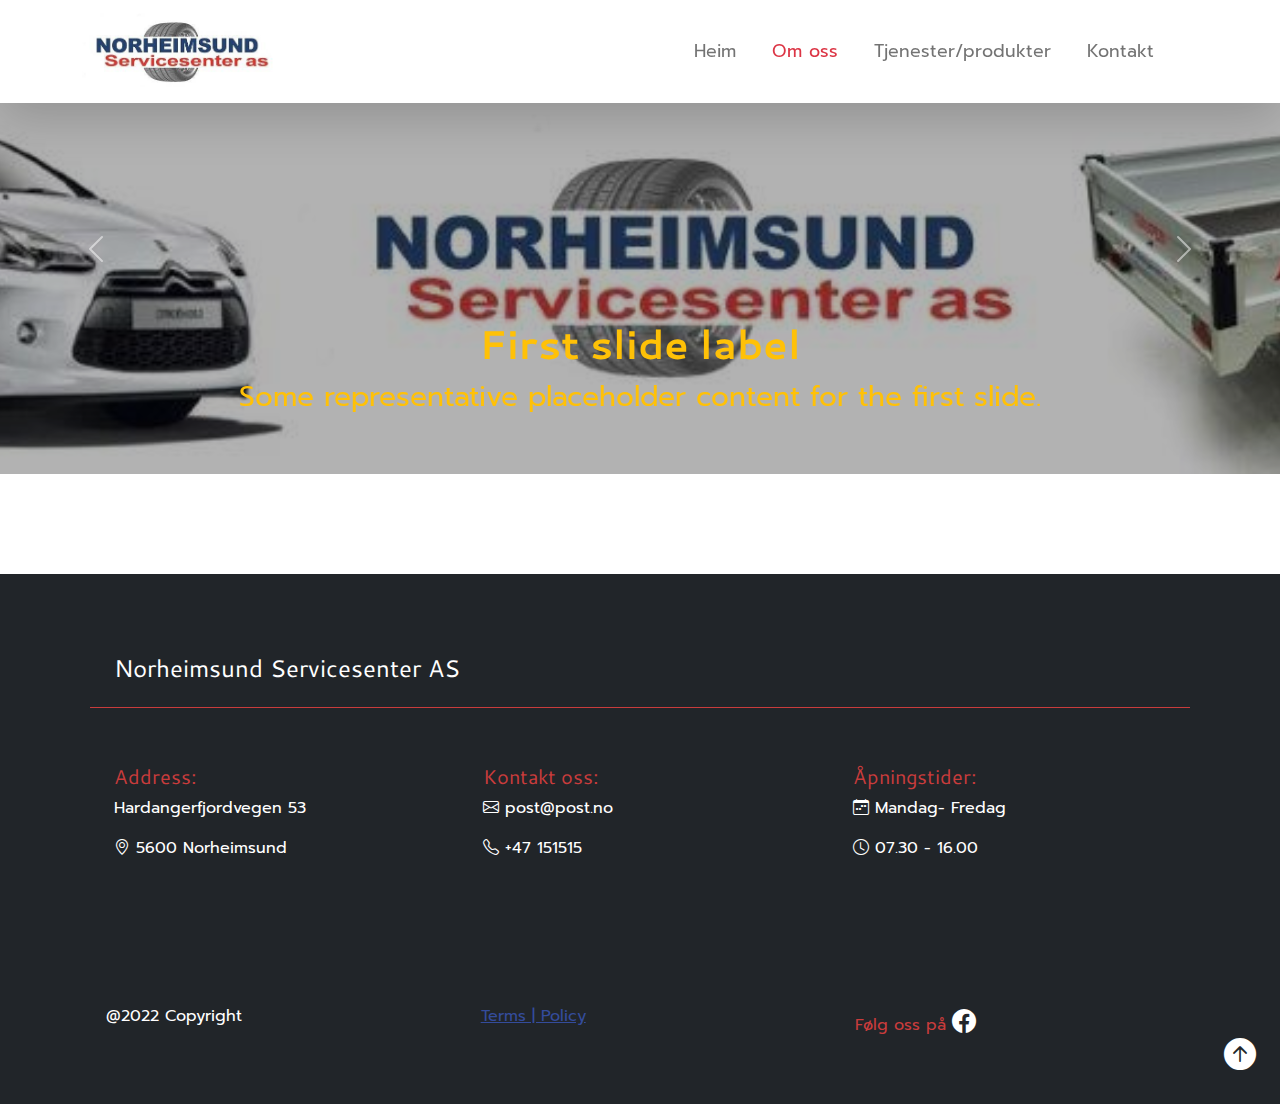
==== about.html @ ffe8747d "tjenster updated" ====
<!DOCTYPE html>
<html lang="en">
  <head>
    <meta charset="UTF-8" />
    <meta http-equiv="X-UA-Compatible" content="IE=edge" />
    <meta name="viewport" content="width=device-width, initial-scale=1.0" />
    <link rel="preconnect" href="https://fonts.googleapis.com" />
        <link rel="preconnect" href="https://fonts.gstatic.com" crossorigin />

    <link href="https://fonts.googleapis.com/css2?family=Cantarell&family=Prompt&display=swap" rel="stylesheet" />
    <link rel="stylesheet" href="https://cdn.jsdelivr.net/npm/bootstrap-icons@1.7.2/font/bootstrap-icons.css" />
    <link rel="stylesheet" href="css/style.css" />
    <link rel="shortcut icon" type="image/x-icon" href="./images/favicon/favicon-32x32.png" />
    <title>Om oss | Norheimsund service senter</title>
  </head>
  <body>
    <header class="mb-4">
      <nav class="navbar navbar-light shadow-lg bg-light fixed-top navbar-expand-lg ">
        <div class="container ">
          <a class="navbar-brand" href="index.html"><img src="./images/logo-secondary.jpg" alt="norheimsund servicesenter logo" class="logo"></a>
          <button class="navbar-toggler navbar-dark " type="button" data-bs-toggle="offcanvas" data-bs-target="#offcanvasNavbar" aria-controls="offcanvasNavbar">
            <i class="bi bi-list" ></i>
          </button>
          <div class="offcanvas offcanvas-end" tabindex="-1" id="offcanvasNavbar" aria-labelledby="offcanvasNavbarLabel">
            <div class="offcanvas-header">
              <div class="offcanvas-title mx-auto" id="offcanvasNavbarLabel"><img src="./images/logo-secondary.jpg" alt="site logo" class="logo text-start"></div>
              <button type="button" class="btn-close text-reset" data-bs-dismiss="offcanvas" aria-label="Close"></button>
            </div>
            <div class="offcanvas-body  ">
              <ul class="navbar-nav justify-content-end flex-grow-1 pe-3  ">
                <li class="nav-item">
                  <a class="nav-link " aria-current="page" href="index.html">Heim</a>
                </li>
                <li class="nav-item">
                  <a class="nav-link active" href="about.html">Om oss</a>
                </li>
                <li class="nav-item">
                  <a class="nav-link" href="tjenester.html">Tjenester/produkter</a>
                </li>
                <li class="nav-item">
                  <a class="nav-link " href="contact.html">Kontakt</a>
                </li>
              </ul>
            </div>
          </div>
        </div>
      </nav>
   
    </header>
  <main>
    <div id="carouselExampleDark" class="carousel carousel-light slide " data-bs-ride="carousel">

      <div class="carousel-inner">
      <div class="carousel-item active" data-bs-interval="10000">
        <div class="ratio ratio-16x9 position-relative " style="height:50vh;background:url('./images/footer.jpg')  center / cover no-repeat;background-color: rgba(0,0,0,0.3); background-blend-mode: overlay;">
             </div>
        <div class="carousel-caption d-none d-md-block text-warning ">
          <h3 class="fs-1 fw-bolder">First slide label</h3>
          <p class="fs-3">Some representative placeholder content for the first slide.</p>
        </div>
      </div>
      <div class="carousel-item" data-bs-interval="2000">
        <div class="ratio ratio-16x9 position-relative" style="height:50vh;background:url('./images/mobilit5.jpg')  center / cover no-repeat;background-color: rgba(0,0,0,0.3); background-blend-mode: overlay;">
                  </div>
               <div class="carousel-caption d-none d-md-block text-warning">
          <h3 class="fs-1 fw-bolder">Second slide label</h3>
          <p class="fs-3">Some representative placeholder content for the second slide.</p>
        </div>
      </div>
      <div class="carousel-item">
        <div class="ratio ratio-16x9 position-relative" style="height:50vh;background:url('./images/hjulstilling.jpg')  center / cover no-repeat;background-color: rgba(0,0,0,0.3); background-blend-mode: overlay;">
             </div>
        <div class="carousel-caption d-none d-md-block text-warning">
          <h3 class="fs-1 fw-bolder">Third slide label</h3>
          <p class="fs-3">Some representative placeholder content for the third slide.</p>
        </div>
      </div>
    </div>
    <button class="carousel-control-prev" type="button" data-bs-target="#carouselExampleDark" data-bs-slide="prev">
      <span class="carousel-control-prev-icon" aria-hidden="true"></span>
      <span class="visually-hidden">Previous</span>
    </button>
    <button class="carousel-control-next" type="button" data-bs-target="#carouselExampleDark" data-bs-slide="next">
      <span class="carousel-control-next-icon" aria-hidden="true"></span>
      <span class="visually-hidden">Next</span>
    </button>
 
    </div>
</main>
  <!-- Site footer -->
  <footer class="bg-dark text-light position-relative" style=" margin-top: 100px;">
    <div class="container d-flex flex-column justify-content-center p-4 gap-4 mt-4  ">
      <div class="row gap-2  text-lg-start text-center text-md-start justify-content-center  p-2">
    <h4 class=" border-bottom border-danger text-center  text-md-start p-4 mb-4">Norheimsund Servicesenter AS</h4>
      <div class="col-md p-4  ">
        <h5 class="text-danger">Address:</h5>
        <p>Hardangerfjordvegen 53</p>
        <p>
          <i class="bi bi-geo-alt"></i>
          5600 Norheimsund
        </p>
      </div>
      <div class="col-md p-4  ">
        <h5 class="text-danger">Kontakt oss:</h5>
        <p>
          <i class="bi bi-envelope"></i>
          post@post.no
        </p>
        <p>
          <i class="bi bi-telephone"></i>
          +47 151515
        </p>
      </div>
      <div class="col-md p-4 "> 
        <h5 class="text-danger ">Åpningstider:</h5>
        <p>
          <i class="bi bi-calendar-week"></i>
          Mandag- Fredag
        </p>
        <p>
          <i class="bi bi-clock"></i>
          07.30 - 16.00
        </p>
      </div>
    </div>
    <div class="row mt-5 gap-2 text-center  text-md-start  ">
      <div class="col-sm p-4"><p>@2022 Copyright</p></div>
      <div class="col-sm p-4 "><a href="#">Terms | Policy</a></div>
      <div class="col-sm p-4 ">
        <p class="text-danger ">
          Følg oss på
          <i class="bi bi-facebook fs-4 text-light"></i>
        </p>
      </div>
    </div>
    <div class="position-absolute bottom-0 end-0 p-4 to-top" ><i class="bi bi-arrow-up-circle-fill" style="font-size: 2rem; cursor: pointer;"></i></div>
</footer>

  <!-- JavaScript Bundle with Popper -->
  <script
    src="https://cdn.jsdelivr.net/npm/bootstrap@5.1.3/dist/js/bootstrap.bundle.min.js"
    integrity="sha384-ka7Sk0Gln4gmtz2MlQnikT1wXgYsOg+OMhuP+IlRH9sENBO0LRn5q+8nbTov4+1p"
    crossorigin="anonymous"
  ></script>
  <script src="js/script.js"></script>
</body>
</html>
---- css/style.css ----
h2, .h2 {
  font-size: 2.5em !important;
}

:root {
  --bs-blue: #0d6efd;
  --bs-indigo: #6610f2;
  --bs-purple: #6f42c1;
  --bs-pink: #d63384;
  --bs-red: #dc3545;
  --bs-orange: #fd7e14;
  --bs-yellow: #ffc107;
  --bs-green: #198754;
  --bs-teal: #20c997;
  --bs-cyan: #0dcaf0;
  --bs-white: #fff;
  --bs-gray: #6c757d;
  --bs-gray-dark: #343a40;
  --bs-gray-100: #f8f9fa;
  --bs-gray-200: #e9ecef;
  --bs-gray-300: #dee2e6;
  --bs-gray-400: #ced4da;
  --bs-gray-500: #adb5bd;
  --bs-gray-600: #6c757d;
  --bs-gray-700: #495057;
  --bs-gray-800: #343a40;
  --bs-gray-900: #212529;
  --bs-primary: #344c9c;
  --bs-secondary: #e9e9e9;
  --bs-success: #198754;
  --bs-info: #0dcaf0;
  --bs-warning: #ffc107;
  --bs-danger: #c93c3c;
  --bs-light: white;
  --bs-dark: #212529;
  --bs-primary-rgb: 52, 76, 156;
  --bs-secondary-rgb: 233, 233, 233;
  --bs-success-rgb: 25, 135, 84;
  --bs-info-rgb: 13, 202, 240;
  --bs-warning-rgb: 255, 193, 7;
  --bs-danger-rgb: 201, 60, 60;
  --bs-light-rgb: 255, 255, 255;
  --bs-dark-rgb: 33, 37, 41;
  --bs-white-rgb: 255, 255, 255;
  --bs-black-rgb: 0, 0, 0;
  --bs-body-color-rgb: 33, 37, 41;
  --bs-body-bg-rgb: 255, 255, 255;
  --bs-font-sans-serif: system-ui, -apple-system, "Segoe UI", Roboto, "Helvetica Neue", Arial, "Noto Sans", "Liberation Sans", sans-serif, "Apple Color Emoji", "Segoe UI Emoji", "Segoe UI Symbol", "Noto Color Emoji";
  --bs-font-monospace: SFMono-Regular, Menlo, Monaco, Consolas, "Liberation Mono", "Courier New", monospace;
  --bs-gradient: linear-gradient(180deg, rgba(255, 255, 255, 0.15), rgba(255, 255, 255, 0));
  --bs-body-font-family: var(--bs-font-sans-serif);
  --bs-body-font-size: 1rem;
  --bs-body-font-weight: 400;
  --bs-body-line-height: 1.5;
  --bs-body-color: #212529;
  --bs-body-bg: #fff;
}

*,
*::before,
*::after {
  -webkit-box-sizing: border-box;
          box-sizing: border-box;
}

@media (prefers-reduced-motion: no-preference) {
  :root {
    scroll-behavior: smooth;
  }
}

body {
  margin: 0;
  font-family: var(--bs-body-font-family);
  font-size: var(--bs-body-font-size);
  font-weight: var(--bs-body-font-weight);
  line-height: var(--bs-body-line-height);
  color: var(--bs-body-color);
  text-align: var(--bs-body-text-align);
  background-color: var(--bs-body-bg);
  -webkit-text-size-adjust: 100%;
  -webkit-tap-highlight-color: rgba(0, 0, 0, 0);
}

hr {
  margin: 1rem 0;
  color: inherit;
  background-color: currentColor;
  border: 0;
  opacity: 0.25;
}

hr:not([size]) {
  height: 1px;
}

h1, .h1, h2, .h2, h3, .h3, h4, .h4, h5, .h5, h6, .h6 {
  margin-top: 0;
  margin-bottom: 0.5rem;
  font-weight: 500;
  line-height: 1.2;
}

h1, .h1 {
  font-size: calc(1.375rem + 1.5vw);
}

@media (min-width: 1200px) {
  h1, .h1 {
    font-size: 2.5rem;
  }
}

h2, .h2 {
  font-size: calc(1.325rem + 0.9vw);
}

@media (min-width: 1200px) {
  h2, .h2 {
    font-size: 2rem;
  }
}

h3, .h3 {
  font-size: calc(1.3rem + 0.6vw);
}

@media (min-width: 1200px) {
  h3, .h3 {
    font-size: 1.75rem;
  }
}

h4, .h4 {
  font-size: calc(1.275rem + 0.3vw);
}

@media (min-width: 1200px) {
  h4, .h4 {
    font-size: 1.5rem;
  }
}

h5, .h5 {
  font-size: 1.25rem;
}

h6, .h6 {
  font-size: 1rem;
}

p {
  margin-top: 0;
  margin-bottom: 1rem;
}

abbr[title],
abbr[data-bs-original-title] {
  -webkit-text-decoration: underline dotted;
          text-decoration: underline dotted;
  cursor: help;
  text-decoration-skip-ink: none;
}

address {
  margin-bottom: 1rem;
  font-style: normal;
  line-height: inherit;
}

ol,
ul {
  padding-left: 2rem;
}

ol,
ul,
dl {
  margin-top: 0;
  margin-bottom: 1rem;
}

ol ol,
ul ul,
ol ul,
ul ol {
  margin-bottom: 0;
}

dt {
  font-weight: 700;
}

dd {
  margin-bottom: .5rem;
  margin-left: 0;
}

blockquote {
  margin: 0 0 1rem;
}

b,
strong {
  font-weight: bolder;
}

small, .small {
  font-size: 0.875em;
}

mark, .mark {
  padding: 0.2em;
  background-color: #fcf8e3;
}

sub,
sup {
  position: relative;
  font-size: 0.75em;
  line-height: 0;
  vertical-align: baseline;
}

sub {
  bottom: -.25em;
}

sup {
  top: -.5em;
}

a {
  color: #344c9c;
  text-decoration: underline;
}

a:hover {
  color: #2a3d7d;
}

a:not([href]):not([class]), a:not([href]):not([class]):hover {
  color: inherit;
  text-decoration: none;
}

pre,
code,
kbd,
samp {
  font-family: var(--bs-font-monospace);
  font-size: 1em;
  direction: ltr /* rtl:ignore */;
  unicode-bidi: bidi-override;
}

pre {
  display: block;
  margin-top: 0;
  margin-bottom: 1rem;
  overflow: auto;
  font-size: 0.875em;
}

pre code {
  font-size: inherit;
  color: inherit;
  word-break: normal;
}

code {
  font-size: 0.875em;
  color: #d63384;
  word-wrap: break-word;
}

a > code {
  color: inherit;
}

kbd {
  padding: 0.2rem 0.4rem;
  font-size: 0.875em;
  color: #fff;
  background-color: #212529;
  border-radius: 0.2rem;
}

kbd kbd {
  padding: 0;
  font-size: 1em;
  font-weight: 700;
}

figure {
  margin: 0 0 1rem;
}

img,
svg {
  vertical-align: middle;
}

table {
  caption-side: bottom;
  border-collapse: collapse;
}

caption {
  padding-top: 0.5rem;
  padding-bottom: 0.5rem;
  color: #6c757d;
  text-align: left;
}

th {
  text-align: inherit;
  text-align: -webkit-match-parent;
}

thead,
tbody,
tfoot,
tr,
td,
th {
  border-color: inherit;
  border-style: solid;
  border-width: 0;
}

label {
  display: inline-block;
}

button {
  border-radius: 0;
}

button:focus:not(:focus-visible) {
  outline: 0;
}

input,
button,
select,
optgroup,
textarea {
  margin: 0;
  font-family: inherit;
  font-size: inherit;
  line-height: inherit;
}

button,
select {
  text-transform: none;
}

[role="button"] {
  cursor: pointer;
}

select {
  word-wrap: normal;
}

select:disabled {
  opacity: 1;
}

[list]::-webkit-calendar-picker-indicator {
  display: none;
}

button,
[type="button"],
[type="reset"],
[type="submit"] {
  -webkit-appearance: button;
}

button:not(:disabled),
[type="button"]:not(:disabled),
[type="reset"]:not(:disabled),
[type="submit"]:not(:disabled) {
  cursor: pointer;
}

::-moz-focus-inner {
  padding: 0;
  border-style: none;
}

textarea {
  resize: vertical;
}

fieldset {
  min-width: 0;
  padding: 0;
  margin: 0;
  border: 0;
}

legend {
  float: left;
  width: 100%;
  padding: 0;
  margin-bottom: 0.5rem;
  font-size: calc(1.275rem + 0.3vw);
  line-height: inherit;
}

@media (min-width: 1200px) {
  legend {
    font-size: 1.5rem;
  }
}

legend + * {
  clear: left;
}

::-webkit-datetime-edit-fields-wrapper,
::-webkit-datetime-edit-text,
::-webkit-datetime-edit-minute,
::-webkit-datetime-edit-hour-field,
::-webkit-datetime-edit-day-field,
::-webkit-datetime-edit-month-field,
::-webkit-datetime-edit-year-field {
  padding: 0;
}

::-webkit-inner-spin-button {
  height: auto;
}

[type="search"] {
  outline-offset: -2px;
  -webkit-appearance: textfield;
}

/* rtl:raw:
[type="tel"],
[type="url"],
[type="email"],
[type="number"] {
  direction: ltr;
}
*/
::-webkit-search-decoration {
  -webkit-appearance: none;
}

::-webkit-color-swatch-wrapper {
  padding: 0;
}

::file-selector-button {
  font: inherit;
}

::-webkit-file-upload-button {
  font: inherit;
  -webkit-appearance: button;
}

output {
  display: inline-block;
}

iframe {
  border: 0;
}

summary {
  display: list-item;
  cursor: pointer;
}

progress {
  vertical-align: baseline;
}

[hidden] {
  display: none !important;
}

.lead {
  font-size: 1.25rem;
  font-weight: 300;
}

.display-1 {
  font-size: calc(1.625rem + 4.5vw);
  font-weight: 300;
  line-height: 1.2;
}

@media (min-width: 1200px) {
  .display-1 {
    font-size: 5rem;
  }
}

.display-2 {
  font-size: calc(1.575rem + 3.9vw);
  font-weight: 300;
  line-height: 1.2;
}

@media (min-width: 1200px) {
  .display-2 {
    font-size: 4.5rem;
  }
}

.display-3 {
  font-size: calc(1.525rem + 3.3vw);
  font-weight: 300;
  line-height: 1.2;
}

@media (min-width: 1200px) {
  .display-3 {
    font-size: 4rem;
  }
}

.display-4 {
  font-size: calc(1.475rem + 2.7vw);
  font-weight: 300;
  line-height: 1.2;
}

@media (min-width: 1200px) {
  .display-4 {
    font-size: 3.5rem;
  }
}

.display-5 {
  font-size: calc(1.425rem + 2.1vw);
  font-weight: 300;
  line-height: 1.2;
}

@media (min-width: 1200px) {
  .display-5 {
    font-size: 3rem;
  }
}

.display-6 {
  font-size: calc(1.375rem + 1.5vw);
  font-weight: 300;
  line-height: 1.2;
}

@media (min-width: 1200px) {
  .display-6 {
    font-size: 2.5rem;
  }
}

.list-unstyled {
  padding-left: 0;
  list-style: none;
}

.list-inline {
  padding-left: 0;
  list-style: none;
}

.list-inline-item {
  display: inline-block;
}

.list-inline-item:not(:last-child) {
  margin-right: 0.5rem;
}

.initialism {
  font-size: 0.875em;
  text-transform: uppercase;
}

.blockquote {
  margin-bottom: 1rem;
  font-size: 1.25rem;
}

.blockquote > :last-child {
  margin-bottom: 0;
}

.blockquote-footer {
  margin-top: -1rem;
  margin-bottom: 1rem;
  font-size: 0.875em;
  color: #6c757d;
}

.blockquote-footer::before {
  content: "\2014\00A0";
}

.img-fluid {
  max-width: 100%;
  height: auto;
}

.img-thumbnail {
  padding: 0.25rem;
  background-color: #fff;
  border: 1px solid #dee2e6;
  border-radius: 0.25rem;
  max-width: 100%;
  height: auto;
}

.figure {
  display: inline-block;
}

.figure-img {
  margin-bottom: 0.5rem;
  line-height: 1;
}

.figure-caption {
  font-size: 0.875em;
  color: #6c757d;
}

.container,
.container-fluid,
.container-sm,
.container-md,
.container-lg,
.container-xl,
.container-xxl {
  width: 100%;
  padding-right: var(--bs-gutter-x, 0.75rem);
  padding-left: var(--bs-gutter-x, 0.75rem);
  margin-right: auto;
  margin-left: auto;
}

@media (min-width: 576px) {
  .container, .container-sm {
    max-width: 540px;
  }
}

@media (min-width: 768px) {
  .container, .container-sm, .container-md {
    max-width: 720px;
  }
}

@media (min-width: 992px) {
  .container, .container-sm, .container-md, .container-lg {
    max-width: 960px;
  }
}

@media (min-width: 1200px) {
  .container, .container-sm, .container-md, .container-lg, .container-xl {
    max-width: 1140px;
  }
}

@media (min-width: 1400px) {
  .container, .container-sm, .container-md, .container-lg, .container-xl, .container-xxl {
    max-width: 1320px;
  }
}

.row {
  --bs-gutter-x: 1.5rem;
  --bs-gutter-y: 0;
  display: -webkit-box;
  display: -ms-flexbox;
  display: flex;
  -ms-flex-wrap: wrap;
      flex-wrap: wrap;
  margin-top: calc(-1 * var(--bs-gutter-y));
  margin-right: calc(-.5 * var(--bs-gutter-x));
  margin-left: calc(-.5 * var(--bs-gutter-x));
}

.row > * {
  -ms-flex-negative: 0;
      flex-shrink: 0;
  width: 100%;
  max-width: 100%;
  padding-right: calc(var(--bs-gutter-x) * .5);
  padding-left: calc(var(--bs-gutter-x) * .5);
  margin-top: var(--bs-gutter-y);
}

.col {
  -webkit-box-flex: 1;
      -ms-flex: 1 0 0%;
          flex: 1 0 0%;
}

.row-cols-auto > * {
  -webkit-box-flex: 0;
      -ms-flex: 0 0 auto;
          flex: 0 0 auto;
  width: auto;
}

.row-cols-1 > * {
  -webkit-box-flex: 0;
      -ms-flex: 0 0 auto;
          flex: 0 0 auto;
  width: 100%;
}

.row-cols-2 > * {
  -webkit-box-flex: 0;
      -ms-flex: 0 0 auto;
          flex: 0 0 auto;
  width: 50%;
}

.row-cols-3 > * {
  -webkit-box-flex: 0;
      -ms-flex: 0 0 auto;
          flex: 0 0 auto;
  width: 33.33333%;
}

.row-cols-4 > * {
  -webkit-box-flex: 0;
      -ms-flex: 0 0 auto;
          flex: 0 0 auto;
  width: 25%;
}

.row-cols-5 > * {
  -webkit-box-flex: 0;
      -ms-flex: 0 0 auto;
          flex: 0 0 auto;
  width: 20%;
}

.row-cols-6 > * {
  -webkit-box-flex: 0;
      -ms-flex: 0 0 auto;
          flex: 0 0 auto;
  width: 16.66667%;
}

.col-auto {
  -webkit-box-flex: 0;
      -ms-flex: 0 0 auto;
          flex: 0 0 auto;
  width: auto;
}

.col-1 {
  -webkit-box-flex: 0;
      -ms-flex: 0 0 auto;
          flex: 0 0 auto;
  width: 8.33333%;
}

.col-2 {
  -webkit-box-flex: 0;
      -ms-flex: 0 0 auto;
          flex: 0 0 auto;
  width: 16.66667%;
}

.col-3 {
  -webkit-box-flex: 0;
      -ms-flex: 0 0 auto;
          flex: 0 0 auto;
  width: 25%;
}

.col-4 {
  -webkit-box-flex: 0;
      -ms-flex: 0 0 auto;
          flex: 0 0 auto;
  width: 33.33333%;
}

.col-5 {
  -webkit-box-flex: 0;
      -ms-flex: 0 0 auto;
          flex: 0 0 auto;
  width: 41.66667%;
}

.col-6 {
  -webkit-box-flex: 0;
      -ms-flex: 0 0 auto;
          flex: 0 0 auto;
  width: 50%;
}

.col-7 {
  -webkit-box-flex: 0;
      -ms-flex: 0 0 auto;
          flex: 0 0 auto;
  width: 58.33333%;
}

.col-8 {
  -webkit-box-flex: 0;
      -ms-flex: 0 0 auto;
          flex: 0 0 auto;
  width: 66.66667%;
}

.col-9 {
  -webkit-box-flex: 0;
      -ms-flex: 0 0 auto;
          flex: 0 0 auto;
  width: 75%;
}

.col-10 {
  -webkit-box-flex: 0;
      -ms-flex: 0 0 auto;
          flex: 0 0 auto;
  width: 83.33333%;
}

.col-11 {
  -webkit-box-flex: 0;
      -ms-flex: 0 0 auto;
          flex: 0 0 auto;
  width: 91.66667%;
}

.col-12 {
  -webkit-box-flex: 0;
      -ms-flex: 0 0 auto;
          flex: 0 0 auto;
  width: 100%;
}

.offset-1 {
  margin-left: 8.33333%;
}

.offset-2 {
  margin-left: 16.66667%;
}

.offset-3 {
  margin-left: 25%;
}

.offset-4 {
  margin-left: 33.33333%;
}

.offset-5 {
  margin-left: 41.66667%;
}

.offset-6 {
  margin-left: 50%;
}

.offset-7 {
  margin-left: 58.33333%;
}

.offset-8 {
  margin-left: 66.66667%;
}

.offset-9 {
  margin-left: 75%;
}

.offset-10 {
  margin-left: 83.33333%;
}

.offset-11 {
  margin-left: 91.66667%;
}

.g-0,
.gx-0 {
  --bs-gutter-x: 0;
}

.g-0,
.gy-0 {
  --bs-gutter-y: 0;
}

.g-1,
.gx-1 {
  --bs-gutter-x: 0.25rem;
}

.g-1,
.gy-1 {
  --bs-gutter-y: 0.25rem;
}

.g-2,
.gx-2 {
  --bs-gutter-x: 0.5rem;
}

.g-2,
.gy-2 {
  --bs-gutter-y: 0.5rem;
}

.g-3,
.gx-3 {
  --bs-gutter-x: 1rem;
}

.g-3,
.gy-3 {
  --bs-gutter-y: 1rem;
}

.g-4,
.gx-4 {
  --bs-gutter-x: 1.5rem;
}

.g-4,
.gy-4 {
  --bs-gutter-y: 1.5rem;
}

.g-5,
.gx-5 {
  --bs-gutter-x: 3rem;
}

.g-5,
.gy-5 {
  --bs-gutter-y: 3rem;
}

@media (min-width: 576px) {
  .col-sm {
    -webkit-box-flex: 1;
        -ms-flex: 1 0 0%;
            flex: 1 0 0%;
  }
  .row-cols-sm-auto > * {
    -webkit-box-flex: 0;
        -ms-flex: 0 0 auto;
            flex: 0 0 auto;
    width: auto;
  }
  .row-cols-sm-1 > * {
    -webkit-box-flex: 0;
        -ms-flex: 0 0 auto;
            flex: 0 0 auto;
    width: 100%;
  }
  .row-cols-sm-2 > * {
    -webkit-box-flex: 0;
        -ms-flex: 0 0 auto;
            flex: 0 0 auto;
    width: 50%;
  }
  .row-cols-sm-3 > * {
    -webkit-box-flex: 0;
        -ms-flex: 0 0 auto;
            flex: 0 0 auto;
    width: 33.33333%;
  }
  .row-cols-sm-4 > * {
    -webkit-box-flex: 0;
        -ms-flex: 0 0 auto;
            flex: 0 0 auto;
    width: 25%;
  }
  .row-cols-sm-5 > * {
    -webkit-box-flex: 0;
        -ms-flex: 0 0 auto;
            flex: 0 0 auto;
    width: 20%;
  }
  .row-cols-sm-6 > * {
    -webkit-box-flex: 0;
        -ms-flex: 0 0 auto;
            flex: 0 0 auto;
    width: 16.66667%;
  }
  .col-sm-auto {
    -webkit-box-flex: 0;
        -ms-flex: 0 0 auto;
            flex: 0 0 auto;
    width: auto;
  }
  .col-sm-1 {
    -webkit-box-flex: 0;
        -ms-flex: 0 0 auto;
            flex: 0 0 auto;
    width: 8.33333%;
  }
  .col-sm-2 {
    -webkit-box-flex: 0;
        -ms-flex: 0 0 auto;
            flex: 0 0 auto;
    width: 16.66667%;
  }
  .col-sm-3 {
    -webkit-box-flex: 0;
        -ms-flex: 0 0 auto;
            flex: 0 0 auto;
    width: 25%;
  }
  .col-sm-4 {
    -webkit-box-flex: 0;
        -ms-flex: 0 0 auto;
            flex: 0 0 auto;
    width: 33.33333%;
  }
  .col-sm-5 {
    -webkit-box-flex: 0;
        -ms-flex: 0 0 auto;
            flex: 0 0 auto;
    width: 41.66667%;
  }
  .col-sm-6 {
    -webkit-box-flex: 0;
        -ms-flex: 0 0 auto;
            flex: 0 0 auto;
    width: 50%;
  }
  .col-sm-7 {
    -webkit-box-flex: 0;
        -ms-flex: 0 0 auto;
            flex: 0 0 auto;
    width: 58.33333%;
  }
  .col-sm-8 {
    -webkit-box-flex: 0;
        -ms-flex: 0 0 auto;
            flex: 0 0 auto;
    width: 66.66667%;
  }
  .col-sm-9 {
    -webkit-box-flex: 0;
        -ms-flex: 0 0 auto;
            flex: 0 0 auto;
    width: 75%;
  }
  .col-sm-10 {
    -webkit-box-flex: 0;
        -ms-flex: 0 0 auto;
            flex: 0 0 auto;
    width: 83.33333%;
  }
  .col-sm-11 {
    -webkit-box-flex: 0;
        -ms-flex: 0 0 auto;
            flex: 0 0 auto;
    width: 91.66667%;
  }
  .col-sm-12 {
    -webkit-box-flex: 0;
        -ms-flex: 0 0 auto;
            flex: 0 0 auto;
    width: 100%;
  }
  .offset-sm-0 {
    margin-left: 0;
  }
  .offset-sm-1 {
    margin-left: 8.33333%;
  }
  .offset-sm-2 {
    margin-left: 16.66667%;
  }
  .offset-sm-3 {
    margin-left: 25%;
  }
  .offset-sm-4 {
    margin-left: 33.33333%;
  }
  .offset-sm-5 {
    margin-left: 41.66667%;
  }
  .offset-sm-6 {
    margin-left: 50%;
  }
  .offset-sm-7 {
    margin-left: 58.33333%;
  }
  .offset-sm-8 {
    margin-left: 66.66667%;
  }
  .offset-sm-9 {
    margin-left: 75%;
  }
  .offset-sm-10 {
    margin-left: 83.33333%;
  }
  .offset-sm-11 {
    margin-left: 91.66667%;
  }
  .g-sm-0,
  .gx-sm-0 {
    --bs-gutter-x: 0;
  }
  .g-sm-0,
  .gy-sm-0 {
    --bs-gutter-y: 0;
  }
  .g-sm-1,
  .gx-sm-1 {
    --bs-gutter-x: 0.25rem;
  }
  .g-sm-1,
  .gy-sm-1 {
    --bs-gutter-y: 0.25rem;
  }
  .g-sm-2,
  .gx-sm-2 {
    --bs-gutter-x: 0.5rem;
  }
  .g-sm-2,
  .gy-sm-2 {
    --bs-gutter-y: 0.5rem;
  }
  .g-sm-3,
  .gx-sm-3 {
    --bs-gutter-x: 1rem;
  }
  .g-sm-3,
  .gy-sm-3 {
    --bs-gutter-y: 1rem;
  }
  .g-sm-4,
  .gx-sm-4 {
    --bs-gutter-x: 1.5rem;
  }
  .g-sm-4,
  .gy-sm-4 {
    --bs-gutter-y: 1.5rem;
  }
  .g-sm-5,
  .gx-sm-5 {
    --bs-gutter-x: 3rem;
  }
  .g-sm-5,
  .gy-sm-5 {
    --bs-gutter-y: 3rem;
  }
}

@media (min-width: 768px) {
  .col-md {
    -webkit-box-flex: 1;
        -ms-flex: 1 0 0%;
            flex: 1 0 0%;
  }
  .row-cols-md-auto > * {
    -webkit-box-flex: 0;
        -ms-flex: 0 0 auto;
            flex: 0 0 auto;
    width: auto;
  }
  .row-cols-md-1 > * {
    -webkit-box-flex: 0;
        -ms-flex: 0 0 auto;
            flex: 0 0 auto;
    width: 100%;
  }
  .row-cols-md-2 > * {
    -webkit-box-flex: 0;
        -ms-flex: 0 0 auto;
            flex: 0 0 auto;
    width: 50%;
  }
  .row-cols-md-3 > * {
    -webkit-box-flex: 0;
        -ms-flex: 0 0 auto;
            flex: 0 0 auto;
    width: 33.33333%;
  }
  .row-cols-md-4 > * {
    -webkit-box-flex: 0;
        -ms-flex: 0 0 auto;
            flex: 0 0 auto;
    width: 25%;
  }
  .row-cols-md-5 > * {
    -webkit-box-flex: 0;
        -ms-flex: 0 0 auto;
            flex: 0 0 auto;
    width: 20%;
  }
  .row-cols-md-6 > * {
    -webkit-box-flex: 0;
        -ms-flex: 0 0 auto;
            flex: 0 0 auto;
    width: 16.66667%;
  }
  .col-md-auto {
    -webkit-box-flex: 0;
        -ms-flex: 0 0 auto;
            flex: 0 0 auto;
    width: auto;
  }
  .col-md-1 {
    -webkit-box-flex: 0;
        -ms-flex: 0 0 auto;
            flex: 0 0 auto;
    width: 8.33333%;
  }
  .col-md-2 {
    -webkit-box-flex: 0;
        -ms-flex: 0 0 auto;
            flex: 0 0 auto;
    width: 16.66667%;
  }
  .col-md-3 {
    -webkit-box-flex: 0;
        -ms-flex: 0 0 auto;
            flex: 0 0 auto;
    width: 25%;
  }
  .col-md-4 {
    -webkit-box-flex: 0;
        -ms-flex: 0 0 auto;
            flex: 0 0 auto;
    width: 33.33333%;
  }
  .col-md-5 {
    -webkit-box-flex: 0;
        -ms-flex: 0 0 auto;
            flex: 0 0 auto;
    width: 41.66667%;
  }
  .col-md-6 {
    -webkit-box-flex: 0;
        -ms-flex: 0 0 auto;
            flex: 0 0 auto;
    width: 50%;
  }
  .col-md-7 {
    -webkit-box-flex: 0;
        -ms-flex: 0 0 auto;
            flex: 0 0 auto;
    width: 58.33333%;
  }
  .col-md-8 {
    -webkit-box-flex: 0;
        -ms-flex: 0 0 auto;
            flex: 0 0 auto;
    width: 66.66667%;
  }
  .col-md-9 {
    -webkit-box-flex: 0;
        -ms-flex: 0 0 auto;
            flex: 0 0 auto;
    width: 75%;
  }
  .col-md-10 {
    -webkit-box-flex: 0;
        -ms-flex: 0 0 auto;
            flex: 0 0 auto;
    width: 83.33333%;
  }
  .col-md-11 {
    -webkit-box-flex: 0;
        -ms-flex: 0 0 auto;
            flex: 0 0 auto;
    width: 91.66667%;
  }
  .col-md-12 {
    -webkit-box-flex: 0;
        -ms-flex: 0 0 auto;
            flex: 0 0 auto;
    width: 100%;
  }
  .offset-md-0 {
    margin-left: 0;
  }
  .offset-md-1 {
    margin-left: 8.33333%;
  }
  .offset-md-2 {
    margin-left: 16.66667%;
  }
  .offset-md-3 {
    margin-left: 25%;
  }
  .offset-md-4 {
    margin-left: 33.33333%;
  }
  .offset-md-5 {
    margin-left: 41.66667%;
  }
  .offset-md-6 {
    margin-left: 50%;
  }
  .offset-md-7 {
    margin-left: 58.33333%;
  }
  .offset-md-8 {
    margin-left: 66.66667%;
  }
  .offset-md-9 {
    margin-left: 75%;
  }
  .offset-md-10 {
    margin-left: 83.33333%;
  }
  .offset-md-11 {
    margin-left: 91.66667%;
  }
  .g-md-0,
  .gx-md-0 {
    --bs-gutter-x: 0;
  }
  .g-md-0,
  .gy-md-0 {
    --bs-gutter-y: 0;
  }
  .g-md-1,
  .gx-md-1 {
    --bs-gutter-x: 0.25rem;
  }
  .g-md-1,
  .gy-md-1 {
    --bs-gutter-y: 0.25rem;
  }
  .g-md-2,
  .gx-md-2 {
    --bs-gutter-x: 0.5rem;
  }
  .g-md-2,
  .gy-md-2 {
    --bs-gutter-y: 0.5rem;
  }
  .g-md-3,
  .gx-md-3 {
    --bs-gutter-x: 1rem;
  }
  .g-md-3,
  .gy-md-3 {
    --bs-gutter-y: 1rem;
  }
  .g-md-4,
  .gx-md-4 {
    --bs-gutter-x: 1.5rem;
  }
  .g-md-4,
  .gy-md-4 {
    --bs-gutter-y: 1.5rem;
  }
  .g-md-5,
  .gx-md-5 {
    --bs-gutter-x: 3rem;
  }
  .g-md-5,
  .gy-md-5 {
    --bs-gutter-y: 3rem;
  }
}

@media (min-width: 992px) {
  .col-lg {
    -webkit-box-flex: 1;
        -ms-flex: 1 0 0%;
            flex: 1 0 0%;
  }
  .row-cols-lg-auto > * {
    -webkit-box-flex: 0;
        -ms-flex: 0 0 auto;
            flex: 0 0 auto;
    width: auto;
  }
  .row-cols-lg-1 > * {
    -webkit-box-flex: 0;
        -ms-flex: 0 0 auto;
            flex: 0 0 auto;
    width: 100%;
  }
  .row-cols-lg-2 > * {
    -webkit-box-flex: 0;
        -ms-flex: 0 0 auto;
            flex: 0 0 auto;
    width: 50%;
  }
  .row-cols-lg-3 > * {
    -webkit-box-flex: 0;
        -ms-flex: 0 0 auto;
            flex: 0 0 auto;
    width: 33.33333%;
  }
  .row-cols-lg-4 > * {
    -webkit-box-flex: 0;
        -ms-flex: 0 0 auto;
            flex: 0 0 auto;
    width: 25%;
  }
  .row-cols-lg-5 > * {
    -webkit-box-flex: 0;
        -ms-flex: 0 0 auto;
            flex: 0 0 auto;
    width: 20%;
  }
  .row-cols-lg-6 > * {
    -webkit-box-flex: 0;
        -ms-flex: 0 0 auto;
            flex: 0 0 auto;
    width: 16.66667%;
  }
  .col-lg-auto {
    -webkit-box-flex: 0;
        -ms-flex: 0 0 auto;
            flex: 0 0 auto;
    width: auto;
  }
  .col-lg-1 {
    -webkit-box-flex: 0;
        -ms-flex: 0 0 auto;
            flex: 0 0 auto;
    width: 8.33333%;
  }
  .col-lg-2 {
    -webkit-box-flex: 0;
        -ms-flex: 0 0 auto;
            flex: 0 0 auto;
    width: 16.66667%;
  }
  .col-lg-3 {
    -webkit-box-flex: 0;
        -ms-flex: 0 0 auto;
            flex: 0 0 auto;
    width: 25%;
  }
  .col-lg-4 {
    -webkit-box-flex: 0;
        -ms-flex: 0 0 auto;
            flex: 0 0 auto;
    width: 33.33333%;
  }
  .col-lg-5 {
    -webkit-box-flex: 0;
        -ms-flex: 0 0 auto;
            flex: 0 0 auto;
    width: 41.66667%;
  }
  .col-lg-6 {
    -webkit-box-flex: 0;
        -ms-flex: 0 0 auto;
            flex: 0 0 auto;
    width: 50%;
  }
  .col-lg-7 {
    -webkit-box-flex: 0;
        -ms-flex: 0 0 auto;
            flex: 0 0 auto;
    width: 58.33333%;
  }
  .col-lg-8 {
    -webkit-box-flex: 0;
        -ms-flex: 0 0 auto;
            flex: 0 0 auto;
    width: 66.66667%;
  }
  .col-lg-9 {
    -webkit-box-flex: 0;
        -ms-flex: 0 0 auto;
            flex: 0 0 auto;
    width: 75%;
  }
  .col-lg-10 {
    -webkit-box-flex: 0;
        -ms-flex: 0 0 auto;
            flex: 0 0 auto;
    width: 83.33333%;
  }
  .col-lg-11 {
    -webkit-box-flex: 0;
        -ms-flex: 0 0 auto;
            flex: 0 0 auto;
    width: 91.66667%;
  }
  .col-lg-12 {
    -webkit-box-flex: 0;
        -ms-flex: 0 0 auto;
            flex: 0 0 auto;
    width: 100%;
  }
  .offset-lg-0 {
    margin-left: 0;
  }
  .offset-lg-1 {
    margin-left: 8.33333%;
  }
  .offset-lg-2 {
    margin-left: 16.66667%;
  }
  .offset-lg-3 {
    margin-left: 25%;
  }
  .offset-lg-4 {
    margin-left: 33.33333%;
  }
  .offset-lg-5 {
    margin-left: 41.66667%;
  }
  .offset-lg-6 {
    margin-left: 50%;
  }
  .offset-lg-7 {
    margin-left: 58.33333%;
  }
  .offset-lg-8 {
    margin-left: 66.66667%;
  }
  .offset-lg-9 {
    margin-left: 75%;
  }
  .offset-lg-10 {
    margin-left: 83.33333%;
  }
  .offset-lg-11 {
    margin-left: 91.66667%;
  }
  .g-lg-0,
  .gx-lg-0 {
    --bs-gutter-x: 0;
  }
  .g-lg-0,
  .gy-lg-0 {
    --bs-gutter-y: 0;
  }
  .g-lg-1,
  .gx-lg-1 {
    --bs-gutter-x: 0.25rem;
  }
  .g-lg-1,
  .gy-lg-1 {
    --bs-gutter-y: 0.25rem;
  }
  .g-lg-2,
  .gx-lg-2 {
    --bs-gutter-x: 0.5rem;
  }
  .g-lg-2,
  .gy-lg-2 {
    --bs-gutter-y: 0.5rem;
  }
  .g-lg-3,
  .gx-lg-3 {
    --bs-gutter-x: 1rem;
  }
  .g-lg-3,
  .gy-lg-3 {
    --bs-gutter-y: 1rem;
  }
  .g-lg-4,
  .gx-lg-4 {
    --bs-gutter-x: 1.5rem;
  }
  .g-lg-4,
  .gy-lg-4 {
    --bs-gutter-y: 1.5rem;
  }
  .g-lg-5,
  .gx-lg-5 {
    --bs-gutter-x: 3rem;
  }
  .g-lg-5,
  .gy-lg-5 {
    --bs-gutter-y: 3rem;
  }
}

@media (min-width: 1200px) {
  .col-xl {
    -webkit-box-flex: 1;
        -ms-flex: 1 0 0%;
            flex: 1 0 0%;
  }
  .row-cols-xl-auto > * {
    -webkit-box-flex: 0;
        -ms-flex: 0 0 auto;
            flex: 0 0 auto;
    width: auto;
  }
  .row-cols-xl-1 > * {
    -webkit-box-flex: 0;
        -ms-flex: 0 0 auto;
            flex: 0 0 auto;
    width: 100%;
  }
  .row-cols-xl-2 > * {
    -webkit-box-flex: 0;
        -ms-flex: 0 0 auto;
            flex: 0 0 auto;
    width: 50%;
  }
  .row-cols-xl-3 > * {
    -webkit-box-flex: 0;
        -ms-flex: 0 0 auto;
            flex: 0 0 auto;
    width: 33.33333%;
  }
  .row-cols-xl-4 > * {
    -webkit-box-flex: 0;
        -ms-flex: 0 0 auto;
            flex: 0 0 auto;
    width: 25%;
  }
  .row-cols-xl-5 > * {
    -webkit-box-flex: 0;
        -ms-flex: 0 0 auto;
            flex: 0 0 auto;
    width: 20%;
  }
  .row-cols-xl-6 > * {
    -webkit-box-flex: 0;
        -ms-flex: 0 0 auto;
            flex: 0 0 auto;
    width: 16.66667%;
  }
  .col-xl-auto {
    -webkit-box-flex: 0;
        -ms-flex: 0 0 auto;
            flex: 0 0 auto;
    width: auto;
  }
  .col-xl-1 {
    -webkit-box-flex: 0;
        -ms-flex: 0 0 auto;
            flex: 0 0 auto;
    width: 8.33333%;
  }
  .col-xl-2 {
    -webkit-box-flex: 0;
        -ms-flex: 0 0 auto;
            flex: 0 0 auto;
    width: 16.66667%;
  }
  .col-xl-3 {
    -webkit-box-flex: 0;
        -ms-flex: 0 0 auto;
            flex: 0 0 auto;
    width: 25%;
  }
  .col-xl-4 {
    -webkit-box-flex: 0;
        -ms-flex: 0 0 auto;
            flex: 0 0 auto;
    width: 33.33333%;
  }
  .col-xl-5 {
    -webkit-box-flex: 0;
        -ms-flex: 0 0 auto;
            flex: 0 0 auto;
    width: 41.66667%;
  }
  .col-xl-6 {
    -webkit-box-flex: 0;
        -ms-flex: 0 0 auto;
            flex: 0 0 auto;
    width: 50%;
  }
  .col-xl-7 {
    -webkit-box-flex: 0;
        -ms-flex: 0 0 auto;
            flex: 0 0 auto;
    width: 58.33333%;
  }
  .col-xl-8 {
    -webkit-box-flex: 0;
        -ms-flex: 0 0 auto;
            flex: 0 0 auto;
    width: 66.66667%;
  }
  .col-xl-9 {
    -webkit-box-flex: 0;
        -ms-flex: 0 0 auto;
            flex: 0 0 auto;
    width: 75%;
  }
  .col-xl-10 {
    -webkit-box-flex: 0;
        -ms-flex: 0 0 auto;
            flex: 0 0 auto;
    width: 83.33333%;
  }
  .col-xl-11 {
    -webkit-box-flex: 0;
        -ms-flex: 0 0 auto;
            flex: 0 0 auto;
    width: 91.66667%;
  }
  .col-xl-12 {
    -webkit-box-flex: 0;
        -ms-flex: 0 0 auto;
            flex: 0 0 auto;
    width: 100%;
  }
  .offset-xl-0 {
    margin-left: 0;
  }
  .offset-xl-1 {
    margin-left: 8.33333%;
  }
  .offset-xl-2 {
    margin-left: 16.66667%;
  }
  .offset-xl-3 {
    margin-left: 25%;
  }
  .offset-xl-4 {
    margin-left: 33.33333%;
  }
  .offset-xl-5 {
    margin-left: 41.66667%;
  }
  .offset-xl-6 {
    margin-left: 50%;
  }
  .offset-xl-7 {
    margin-left: 58.33333%;
  }
  .offset-xl-8 {
    margin-left: 66.66667%;
  }
  .offset-xl-9 {
    margin-left: 75%;
  }
  .offset-xl-10 {
    margin-left: 83.33333%;
  }
  .offset-xl-11 {
    margin-left: 91.66667%;
  }
  .g-xl-0,
  .gx-xl-0 {
    --bs-gutter-x: 0;
  }
  .g-xl-0,
  .gy-xl-0 {
    --bs-gutter-y: 0;
  }
  .g-xl-1,
  .gx-xl-1 {
    --bs-gutter-x: 0.25rem;
  }
  .g-xl-1,
  .gy-xl-1 {
    --bs-gutter-y: 0.25rem;
  }
  .g-xl-2,
  .gx-xl-2 {
    --bs-gutter-x: 0.5rem;
  }
  .g-xl-2,
  .gy-xl-2 {
    --bs-gutter-y: 0.5rem;
  }
  .g-xl-3,
  .gx-xl-3 {
    --bs-gutter-x: 1rem;
  }
  .g-xl-3,
  .gy-xl-3 {
    --bs-gutter-y: 1rem;
  }
  .g-xl-4,
  .gx-xl-4 {
    --bs-gutter-x: 1.5rem;
  }
  .g-xl-4,
  .gy-xl-4 {
    --bs-gutter-y: 1.5rem;
  }
  .g-xl-5,
  .gx-xl-5 {
    --bs-gutter-x: 3rem;
  }
  .g-xl-5,
  .gy-xl-5 {
    --bs-gutter-y: 3rem;
  }
}

@media (min-width: 1400px) {
  .col-xxl {
    -webkit-box-flex: 1;
        -ms-flex: 1 0 0%;
            flex: 1 0 0%;
  }
  .row-cols-xxl-auto > * {
    -webkit-box-flex: 0;
        -ms-flex: 0 0 auto;
            flex: 0 0 auto;
    width: auto;
  }
  .row-cols-xxl-1 > * {
    -webkit-box-flex: 0;
        -ms-flex: 0 0 auto;
            flex: 0 0 auto;
    width: 100%;
  }
  .row-cols-xxl-2 > * {
    -webkit-box-flex: 0;
        -ms-flex: 0 0 auto;
            flex: 0 0 auto;
    width: 50%;
  }
  .row-cols-xxl-3 > * {
    -webkit-box-flex: 0;
        -ms-flex: 0 0 auto;
            flex: 0 0 auto;
    width: 33.33333%;
  }
  .row-cols-xxl-4 > * {
    -webkit-box-flex: 0;
        -ms-flex: 0 0 auto;
            flex: 0 0 auto;
    width: 25%;
  }
  .row-cols-xxl-5 > * {
    -webkit-box-flex: 0;
        -ms-flex: 0 0 auto;
            flex: 0 0 auto;
    width: 20%;
  }
  .row-cols-xxl-6 > * {
    -webkit-box-flex: 0;
        -ms-flex: 0 0 auto;
            flex: 0 0 auto;
    width: 16.66667%;
  }
  .col-xxl-auto {
    -webkit-box-flex: 0;
        -ms-flex: 0 0 auto;
            flex: 0 0 auto;
    width: auto;
  }
  .col-xxl-1 {
    -webkit-box-flex: 0;
        -ms-flex: 0 0 auto;
            flex: 0 0 auto;
    width: 8.33333%;
  }
  .col-xxl-2 {
    -webkit-box-flex: 0;
        -ms-flex: 0 0 auto;
            flex: 0 0 auto;
    width: 16.66667%;
  }
  .col-xxl-3 {
    -webkit-box-flex: 0;
        -ms-flex: 0 0 auto;
            flex: 0 0 auto;
    width: 25%;
  }
  .col-xxl-4 {
    -webkit-box-flex: 0;
        -ms-flex: 0 0 auto;
            flex: 0 0 auto;
    width: 33.33333%;
  }
  .col-xxl-5 {
    -webkit-box-flex: 0;
        -ms-flex: 0 0 auto;
            flex: 0 0 auto;
    width: 41.66667%;
  }
  .col-xxl-6 {
    -webkit-box-flex: 0;
        -ms-flex: 0 0 auto;
            flex: 0 0 auto;
    width: 50%;
  }
  .col-xxl-7 {
    -webkit-box-flex: 0;
        -ms-flex: 0 0 auto;
            flex: 0 0 auto;
    width: 58.33333%;
  }
  .col-xxl-8 {
    -webkit-box-flex: 0;
        -ms-flex: 0 0 auto;
            flex: 0 0 auto;
    width: 66.66667%;
  }
  .col-xxl-9 {
    -webkit-box-flex: 0;
        -ms-flex: 0 0 auto;
            flex: 0 0 auto;
    width: 75%;
  }
  .col-xxl-10 {
    -webkit-box-flex: 0;
        -ms-flex: 0 0 auto;
            flex: 0 0 auto;
    width: 83.33333%;
  }
  .col-xxl-11 {
    -webkit-box-flex: 0;
        -ms-flex: 0 0 auto;
            flex: 0 0 auto;
    width: 91.66667%;
  }
  .col-xxl-12 {
    -webkit-box-flex: 0;
        -ms-flex: 0 0 auto;
            flex: 0 0 auto;
    width: 100%;
  }
  .offset-xxl-0 {
    margin-left: 0;
  }
  .offset-xxl-1 {
    margin-left: 8.33333%;
  }
  .offset-xxl-2 {
    margin-left: 16.66667%;
  }
  .offset-xxl-3 {
    margin-left: 25%;
  }
  .offset-xxl-4 {
    margin-left: 33.33333%;
  }
  .offset-xxl-5 {
    margin-left: 41.66667%;
  }
  .offset-xxl-6 {
    margin-left: 50%;
  }
  .offset-xxl-7 {
    margin-left: 58.33333%;
  }
  .offset-xxl-8 {
    margin-left: 66.66667%;
  }
  .offset-xxl-9 {
    margin-left: 75%;
  }
  .offset-xxl-10 {
    margin-left: 83.33333%;
  }
  .offset-xxl-11 {
    margin-left: 91.66667%;
  }
  .g-xxl-0,
  .gx-xxl-0 {
    --bs-gutter-x: 0;
  }
  .g-xxl-0,
  .gy-xxl-0 {
    --bs-gutter-y: 0;
  }
  .g-xxl-1,
  .gx-xxl-1 {
    --bs-gutter-x: 0.25rem;
  }
  .g-xxl-1,
  .gy-xxl-1 {
    --bs-gutter-y: 0.25rem;
  }
  .g-xxl-2,
  .gx-xxl-2 {
    --bs-gutter-x: 0.5rem;
  }
  .g-xxl-2,
  .gy-xxl-2 {
    --bs-gutter-y: 0.5rem;
  }
  .g-xxl-3,
  .gx-xxl-3 {
    --bs-gutter-x: 1rem;
  }
  .g-xxl-3,
  .gy-xxl-3 {
    --bs-gutter-y: 1rem;
  }
  .g-xxl-4,
  .gx-xxl-4 {
    --bs-gutter-x: 1.5rem;
  }
  .g-xxl-4,
  .gy-xxl-4 {
    --bs-gutter-y: 1.5rem;
  }
  .g-xxl-5,
  .gx-xxl-5 {
    --bs-gutter-x: 3rem;
  }
  .g-xxl-5,
  .gy-xxl-5 {
    --bs-gutter-y: 3rem;
  }
}

.table {
  --bs-table-bg: transparent;
  --bs-table-accent-bg: transparent;
  --bs-table-striped-color: #212529;
  --bs-table-striped-bg: rgba(0, 0, 0, 0.05);
  --bs-table-active-color: #212529;
  --bs-table-active-bg: rgba(0, 0, 0, 0.1);
  --bs-table-hover-color: #212529;
  --bs-table-hover-bg: rgba(0, 0, 0, 0.075);
  width: 100%;
  margin-bottom: 1rem;
  color: #212529;
  vertical-align: top;
  border-color: #dee2e6;
}

.table > :not(caption) > * > * {
  padding: 0.5rem 0.5rem;
  background-color: var(--bs-table-bg);
  border-bottom-width: 1px;
  -webkit-box-shadow: inset 0 0 0 9999px var(--bs-table-accent-bg);
          box-shadow: inset 0 0 0 9999px var(--bs-table-accent-bg);
}

.table > tbody {
  vertical-align: inherit;
}

.table > thead {
  vertical-align: bottom;
}

.table > :not(:first-child) {
  border-top: 2px solid currentColor;
}

.caption-top {
  caption-side: top;
}

.table-sm > :not(caption) > * > * {
  padding: 0.25rem 0.25rem;
}

.table-bordered > :not(caption) > * {
  border-width: 1px 0;
}

.table-bordered > :not(caption) > * > * {
  border-width: 0 1px;
}

.table-borderless > :not(caption) > * > * {
  border-bottom-width: 0;
}

.table-borderless > :not(:first-child) {
  border-top-width: 0;
}

.table-striped > tbody > tr:nth-of-type(odd) > * {
  --bs-table-accent-bg: var(--bs-table-striped-bg);
  color: var(--bs-table-striped-color);
}

.table-active {
  --bs-table-accent-bg: var(--bs-table-active-bg);
  color: var(--bs-table-active-color);
}

.table-hover > tbody > tr:hover > * {
  --bs-table-accent-bg: var(--bs-table-hover-bg);
  color: var(--bs-table-hover-color);
}

.table-primary {
  --bs-table-bg: #d6dbeb;
  --bs-table-striped-bg: #cbd0df;
  --bs-table-striped-color: #000;
  --bs-table-active-bg: #c1c5d4;
  --bs-table-active-color: #000;
  --bs-table-hover-bg: #c6cbd9;
  --bs-table-hover-color: #000;
  color: #000;
  border-color: #c1c5d4;
}

.table-secondary {
  --bs-table-bg: #fbfbfb;
  --bs-table-striped-bg: #eeeeee;
  --bs-table-striped-color: #000;
  --bs-table-active-bg: #e2e2e2;
  --bs-table-active-color: #000;
  --bs-table-hover-bg: #e8e8e8;
  --bs-table-hover-color: #000;
  color: #000;
  border-color: #e2e2e2;
}

.table-success {
  --bs-table-bg: #d1e7dd;
  --bs-table-striped-bg: #c7dbd2;
  --bs-table-striped-color: #000;
  --bs-table-active-bg: #bcd0c7;
  --bs-table-active-color: #000;
  --bs-table-hover-bg: #c1d6cc;
  --bs-table-hover-color: #000;
  color: #000;
  border-color: #bcd0c7;
}

.table-info {
  --bs-table-bg: #cff4fc;
  --bs-table-striped-bg: #c5e8ef;
  --bs-table-striped-color: #000;
  --bs-table-active-bg: #badce3;
  --bs-table-active-color: #000;
  --bs-table-hover-bg: #bfe2e9;
  --bs-table-hover-color: #000;
  color: #000;
  border-color: #badce3;
}

.table-warning {
  --bs-table-bg: #fff3cd;
  --bs-table-striped-bg: #f2e7c3;
  --bs-table-striped-color: #000;
  --bs-table-active-bg: #e6dbb9;
  --bs-table-active-color: #000;
  --bs-table-hover-bg: #ece1be;
  --bs-table-hover-color: #000;
  color: #000;
  border-color: #e6dbb9;
}

.table-danger {
  --bs-table-bg: #f4d8d8;
  --bs-table-striped-bg: #e8cdcd;
  --bs-table-striped-color: #000;
  --bs-table-active-bg: #dcc2c2;
  --bs-table-active-color: #000;
  --bs-table-hover-bg: #e2c8c8;
  --bs-table-hover-color: #000;
  color: #000;
  border-color: #dcc2c2;
}

.table-light {
  --bs-table-bg: white;
  --bs-table-striped-bg: #f2f2f2;
  --bs-table-striped-color: #000;
  --bs-table-active-bg: #e6e6e6;
  --bs-table-active-color: #000;
  --bs-table-hover-bg: #ececec;
  --bs-table-hover-color: #000;
  color: #000;
  border-color: #e6e6e6;
}

.table-dark {
  --bs-table-bg: #212529;
  --bs-table-striped-bg: #2c3034;
  --bs-table-striped-color: #fff;
  --bs-table-active-bg: #373b3e;
  --bs-table-active-color: #fff;
  --bs-table-hover-bg: #323539;
  --bs-table-hover-color: #fff;
  color: #fff;
  border-color: #373b3e;
}

.table-responsive {
  overflow-x: auto;
  -webkit-overflow-scrolling: touch;
}

@media (max-width: 575.98px) {
  .table-responsive-sm {
    overflow-x: auto;
    -webkit-overflow-scrolling: touch;
  }
}

@media (max-width: 767.98px) {
  .table-responsive-md {
    overflow-x: auto;
    -webkit-overflow-scrolling: touch;
  }
}

@media (max-width: 991.98px) {
  .table-responsive-lg {
    overflow-x: auto;
    -webkit-overflow-scrolling: touch;
  }
}

@media (max-width: 1199.98px) {
  .table-responsive-xl {
    overflow-x: auto;
    -webkit-overflow-scrolling: touch;
  }
}

@media (max-width: 1399.98px) {
  .table-responsive-xxl {
    overflow-x: auto;
    -webkit-overflow-scrolling: touch;
  }
}

.form-label {
  margin-bottom: 0.5rem;
}

.col-form-label {
  padding-top: calc(0.375rem + 1px);
  padding-bottom: calc(0.375rem + 1px);
  margin-bottom: 0;
  font-size: inherit;
  line-height: 1.5;
}

.col-form-label-lg {
  padding-top: calc(0.5rem + 1px);
  padding-bottom: calc(0.5rem + 1px);
  font-size: 1.25rem;
}

.col-form-label-sm {
  padding-top: calc(0.25rem + 1px);
  padding-bottom: calc(0.25rem + 1px);
  font-size: 0.875rem;
}

.form-text {
  margin-top: 0.25rem;
  font-size: 0.875em;
  color: #6c757d;
}

.form-control {
  display: block;
  width: 100%;
  padding: 0.375rem 0.75rem;
  font-size: 1rem;
  font-weight: 400;
  line-height: 1.5;
  color: #212529;
  background-color: #fff;
  background-clip: padding-box;
  border: 1px solid #ced4da;
  -webkit-appearance: none;
     -moz-appearance: none;
          appearance: none;
  border-radius: 0.25rem;
  -webkit-transition: border-color 0.15s ease-in-out, -webkit-box-shadow 0.15s ease-in-out;
  transition: border-color 0.15s ease-in-out, -webkit-box-shadow 0.15s ease-in-out;
  transition: border-color 0.15s ease-in-out, box-shadow 0.15s ease-in-out;
  transition: border-color 0.15s ease-in-out, box-shadow 0.15s ease-in-out, -webkit-box-shadow 0.15s ease-in-out;
}

@media (prefers-reduced-motion: reduce) {
  .form-control {
    -webkit-transition: none;
    transition: none;
  }
}

.form-control[type="file"] {
  overflow: hidden;
}

.form-control[type="file"]:not(:disabled):not([readonly]) {
  cursor: pointer;
}

.form-control:focus {
  color: #212529;
  background-color: #fff;
  border-color: #9aa6ce;
  outline: 0;
  -webkit-box-shadow: 0 0 0 0.25rem rgba(52, 76, 156, 0.25);
          box-shadow: 0 0 0 0.25rem rgba(52, 76, 156, 0.25);
}

.form-control::-webkit-date-and-time-value {
  height: 1.5em;
}

.form-control::-webkit-input-placeholder {
  color: #6c757d;
  opacity: 1;
}

.form-control:-ms-input-placeholder {
  color: #6c757d;
  opacity: 1;
}

.form-control::-ms-input-placeholder {
  color: #6c757d;
  opacity: 1;
}

.form-control::placeholder {
  color: #6c757d;
  opacity: 1;
}

.form-control:disabled, .form-control[readonly] {
  background-color: #e9ecef;
  opacity: 1;
}

.form-control::file-selector-button {
  padding: 0.375rem 0.75rem;
  margin: -0.375rem -0.75rem;
  -webkit-margin-end: 0.75rem;
          margin-inline-end: 0.75rem;
  color: #212529;
  background-color: #e9ecef;
  pointer-events: none;
  border-color: inherit;
  border-style: solid;
  border-width: 0;
  border-inline-end-width: 1px;
  border-radius: 0;
  -webkit-transition: color 0.15s ease-in-out, background-color 0.15s ease-in-out, border-color 0.15s ease-in-out, -webkit-box-shadow 0.15s ease-in-out;
  transition: color 0.15s ease-in-out, background-color 0.15s ease-in-out, border-color 0.15s ease-in-out, -webkit-box-shadow 0.15s ease-in-out;
  transition: color 0.15s ease-in-out, background-color 0.15s ease-in-out, border-color 0.15s ease-in-out, box-shadow 0.15s ease-in-out;
  transition: color 0.15s ease-in-out, background-color 0.15s ease-in-out, border-color 0.15s ease-in-out, box-shadow 0.15s ease-in-out, -webkit-box-shadow 0.15s ease-in-out;
}

@media (prefers-reduced-motion: reduce) {
  .form-control::file-selector-button {
    -webkit-transition: none;
    transition: none;
  }
}

.form-control:hover:not(:disabled):not([readonly])::file-selector-button {
  background-color: #dde0e3;
}

.form-control::-webkit-file-upload-button {
  padding: 0.375rem 0.75rem;
  margin: -0.375rem -0.75rem;
  -webkit-margin-end: 0.75rem;
          margin-inline-end: 0.75rem;
  color: #212529;
  background-color: #e9ecef;
  pointer-events: none;
  border-color: inherit;
  border-style: solid;
  border-width: 0;
  border-inline-end-width: 1px;
  border-radius: 0;
  -webkit-transition: color 0.15s ease-in-out, background-color 0.15s ease-in-out, border-color 0.15s ease-in-out, -webkit-box-shadow 0.15s ease-in-out;
  transition: color 0.15s ease-in-out, background-color 0.15s ease-in-out, border-color 0.15s ease-in-out, -webkit-box-shadow 0.15s ease-in-out;
  transition: color 0.15s ease-in-out, background-color 0.15s ease-in-out, border-color 0.15s ease-in-out, box-shadow 0.15s ease-in-out;
  transition: color 0.15s ease-in-out, background-color 0.15s ease-in-out, border-color 0.15s ease-in-out, box-shadow 0.15s ease-in-out, -webkit-box-shadow 0.15s ease-in-out;
}

@media (prefers-reduced-motion: reduce) {
  .form-control::-webkit-file-upload-button {
    -webkit-transition: none;
    transition: none;
  }
}

.form-control:hover:not(:disabled):not([readonly])::-webkit-file-upload-button {
  background-color: #dde0e3;
}

.form-control-plaintext {
  display: block;
  width: 100%;
  padding: 0.375rem 0;
  margin-bottom: 0;
  line-height: 1.5;
  color: #212529;
  background-color: transparent;
  border: solid transparent;
  border-width: 1px 0;
}

.form-control-plaintext.form-control-sm, .form-control-plaintext.form-control-lg {
  padding-right: 0;
  padding-left: 0;
}

.form-control-sm {
  min-height: calc(1.5em + 0.5rem + 2px);
  padding: 0.25rem 0.5rem;
  font-size: 0.875rem;
  border-radius: 0.2rem;
}

.form-control-sm::file-selector-button {
  padding: 0.25rem 0.5rem;
  margin: -0.25rem -0.5rem;
  -webkit-margin-end: 0.5rem;
          margin-inline-end: 0.5rem;
}

.form-control-sm::-webkit-file-upload-button {
  padding: 0.25rem 0.5rem;
  margin: -0.25rem -0.5rem;
  -webkit-margin-end: 0.5rem;
          margin-inline-end: 0.5rem;
}

.form-control-lg {
  min-height: calc(1.5em + 1rem + 2px);
  padding: 0.5rem 1rem;
  font-size: 1.25rem;
  border-radius: 0.3rem;
}

.form-control-lg::file-selector-button {
  padding: 0.5rem 1rem;
  margin: -0.5rem -1rem;
  -webkit-margin-end: 1rem;
          margin-inline-end: 1rem;
}

.form-control-lg::-webkit-file-upload-button {
  padding: 0.5rem 1rem;
  margin: -0.5rem -1rem;
  -webkit-margin-end: 1rem;
          margin-inline-end: 1rem;
}

textarea.form-control {
  min-height: calc(1.5em + 0.75rem + 2px);
}

textarea.form-control-sm {
  min-height: calc(1.5em + 0.5rem + 2px);
}

textarea.form-control-lg {
  min-height: calc(1.5em + 1rem + 2px);
}

.form-control-color {
  width: 3rem;
  height: auto;
  padding: 0.375rem;
}

.form-control-color:not(:disabled):not([readonly]) {
  cursor: pointer;
}

.form-control-color::-moz-color-swatch {
  height: 1.5em;
  border-radius: 0.25rem;
}

.form-control-color::-webkit-color-swatch {
  height: 1.5em;
  border-radius: 0.25rem;
}

.form-select {
  display: block;
  width: 100%;
  padding: 0.375rem 2.25rem 0.375rem 0.75rem;
  -moz-padding-start: calc(0.75rem - 3px);
  font-size: 1rem;
  font-weight: 400;
  line-height: 1.5;
  color: #212529;
  background-color: #fff;
  background-image: url("data:image/svg+xml,%3csvg xmlns='http://www.w3.org/2000/svg' viewBox='0 0 16 16'%3e%3cpath fill='none' stroke='%23343a40' stroke-linecap='round' stroke-linejoin='round' stroke-width='2' d='M2 5l6 6 6-6'/%3e%3c/svg%3e");
  background-repeat: no-repeat;
  background-position: right 0.75rem center;
  background-size: 16px 12px;
  border: 1px solid #ced4da;
  border-radius: 0.25rem;
  -webkit-transition: border-color 0.15s ease-in-out, -webkit-box-shadow 0.15s ease-in-out;
  transition: border-color 0.15s ease-in-out, -webkit-box-shadow 0.15s ease-in-out;
  transition: border-color 0.15s ease-in-out, box-shadow 0.15s ease-in-out;
  transition: border-color 0.15s ease-in-out, box-shadow 0.15s ease-in-out, -webkit-box-shadow 0.15s ease-in-out;
  -webkit-appearance: none;
     -moz-appearance: none;
          appearance: none;
}

@media (prefers-reduced-motion: reduce) {
  .form-select {
    -webkit-transition: none;
    transition: none;
  }
}

.form-select:focus {
  border-color: #9aa6ce;
  outline: 0;
  -webkit-box-shadow: 0 0 0 0.25rem rgba(52, 76, 156, 0.25);
          box-shadow: 0 0 0 0.25rem rgba(52, 76, 156, 0.25);
}

.form-select[multiple], .form-select[size]:not([size="1"]) {
  padding-right: 0.75rem;
  background-image: none;
}

.form-select:disabled {
  background-color: #e9ecef;
}

.form-select:-moz-focusring {
  color: transparent;
  text-shadow: 0 0 0 #212529;
}

.form-select-sm {
  padding-top: 0.25rem;
  padding-bottom: 0.25rem;
  padding-left: 0.5rem;
  font-size: 0.875rem;
  border-radius: 0.2rem;
}

.form-select-lg {
  padding-top: 0.5rem;
  padding-bottom: 0.5rem;
  padding-left: 1rem;
  font-size: 1.25rem;
  border-radius: 0.3rem;
}

.form-check {
  display: block;
  min-height: 1.5rem;
  padding-left: 1.5em;
  margin-bottom: 0.125rem;
}

.form-check .form-check-input {
  float: left;
  margin-left: -1.5em;
}

.form-check-input {
  width: 1em;
  height: 1em;
  margin-top: 0.25em;
  vertical-align: top;
  background-color: #fff;
  background-repeat: no-repeat;
  background-position: center;
  background-size: contain;
  border: 1px solid rgba(0, 0, 0, 0.25);
  -webkit-appearance: none;
     -moz-appearance: none;
          appearance: none;
  color-adjust: exact;
}

.form-check-input[type="checkbox"] {
  border-radius: 0.25em;
}

.form-check-input[type="radio"] {
  border-radius: 50%;
}

.form-check-input:active {
  -webkit-filter: brightness(90%);
          filter: brightness(90%);
}

.form-check-input:focus {
  border-color: #9aa6ce;
  outline: 0;
  -webkit-box-shadow: 0 0 0 0.25rem rgba(52, 76, 156, 0.25);
          box-shadow: 0 0 0 0.25rem rgba(52, 76, 156, 0.25);
}

.form-check-input:checked {
  background-color: #344c9c;
  border-color: #344c9c;
}

.form-check-input:checked[type="checkbox"] {
  background-image: url("data:image/svg+xml,%3csvg xmlns='http://www.w3.org/2000/svg' viewBox='0 0 20 20'%3e%3cpath fill='none' stroke='%23fff' stroke-linecap='round' stroke-linejoin='round' stroke-width='3' d='M6 10l3 3l6-6'/%3e%3c/svg%3e");
}

.form-check-input:checked[type="radio"] {
  background-image: url("data:image/svg+xml,%3csvg xmlns='http://www.w3.org/2000/svg' viewBox='-4 -4 8 8'%3e%3ccircle r='2' fill='%23fff'/%3e%3c/svg%3e");
}

.form-check-input[type="checkbox"]:indeterminate {
  background-color: #344c9c;
  border-color: #344c9c;
  background-image: url("data:image/svg+xml,%3csvg xmlns='http://www.w3.org/2000/svg' viewBox='0 0 20 20'%3e%3cpath fill='none' stroke='%23fff' stroke-linecap='round' stroke-linejoin='round' stroke-width='3' d='M6 10h8'/%3e%3c/svg%3e");
}

.form-check-input:disabled {
  pointer-events: none;
  -webkit-filter: none;
          filter: none;
  opacity: 0.5;
}

.form-check-input[disabled] ~ .form-check-label, .form-check-input:disabled ~ .form-check-label {
  opacity: 0.5;
}

.form-switch {
  padding-left: 2.5em;
}

.form-switch .form-check-input {
  width: 2em;
  margin-left: -2.5em;
  background-image: url("data:image/svg+xml,%3csvg xmlns='http://www.w3.org/2000/svg' viewBox='-4 -4 8 8'%3e%3ccircle r='3' fill='rgba%280, 0, 0, 0.25%29'/%3e%3c/svg%3e");
  background-position: left center;
  border-radius: 2em;
  -webkit-transition: background-position 0.15s ease-in-out;
  transition: background-position 0.15s ease-in-out;
}

@media (prefers-reduced-motion: reduce) {
  .form-switch .form-check-input {
    -webkit-transition: none;
    transition: none;
  }
}

.form-switch .form-check-input:focus {
  background-image: url("data:image/svg+xml,%3csvg xmlns='http://www.w3.org/2000/svg' viewBox='-4 -4 8 8'%3e%3ccircle r='3' fill='%239aa6ce'/%3e%3c/svg%3e");
}

.form-switch .form-check-input:checked {
  background-position: right center;
  background-image: url("data:image/svg+xml,%3csvg xmlns='http://www.w3.org/2000/svg' viewBox='-4 -4 8 8'%3e%3ccircle r='3' fill='%23fff'/%3e%3c/svg%3e");
}

.form-check-inline {
  display: inline-block;
  margin-right: 1rem;
}

.btn-check {
  position: absolute;
  clip: rect(0, 0, 0, 0);
  pointer-events: none;
}

.btn-check[disabled] + .btn, .btn-check:disabled + .btn {
  pointer-events: none;
  -webkit-filter: none;
          filter: none;
  opacity: 0.65;
}

.form-range {
  width: 100%;
  height: 1.5rem;
  padding: 0;
  background-color: transparent;
  -webkit-appearance: none;
     -moz-appearance: none;
          appearance: none;
}

.form-range:focus {
  outline: 0;
}

.form-range:focus::-webkit-slider-thumb {
  -webkit-box-shadow: 0 0 0 1px #fff, 0 0 0 0.25rem rgba(52, 76, 156, 0.25);
          box-shadow: 0 0 0 1px #fff, 0 0 0 0.25rem rgba(52, 76, 156, 0.25);
}

.form-range:focus::-moz-range-thumb {
  box-shadow: 0 0 0 1px #fff, 0 0 0 0.25rem rgba(52, 76, 156, 0.25);
}

.form-range::-moz-focus-outer {
  border: 0;
}

.form-range::-webkit-slider-thumb {
  width: 1rem;
  height: 1rem;
  margin-top: -0.25rem;
  background-color: #344c9c;
  border: 0;
  border-radius: 1rem;
  -webkit-transition: background-color 0.15s ease-in-out, border-color 0.15s ease-in-out, -webkit-box-shadow 0.15s ease-in-out;
  transition: background-color 0.15s ease-in-out, border-color 0.15s ease-in-out, -webkit-box-shadow 0.15s ease-in-out;
  transition: background-color 0.15s ease-in-out, border-color 0.15s ease-in-out, box-shadow 0.15s ease-in-out;
  transition: background-color 0.15s ease-in-out, border-color 0.15s ease-in-out, box-shadow 0.15s ease-in-out, -webkit-box-shadow 0.15s ease-in-out;
  -webkit-appearance: none;
          appearance: none;
}

@media (prefers-reduced-motion: reduce) {
  .form-range::-webkit-slider-thumb {
    -webkit-transition: none;
    transition: none;
  }
}

.form-range::-webkit-slider-thumb:active {
  background-color: #c2c9e1;
}

.form-range::-webkit-slider-runnable-track {
  width: 100%;
  height: 0.5rem;
  color: transparent;
  cursor: pointer;
  background-color: #dee2e6;
  border-color: transparent;
  border-radius: 1rem;
}

.form-range::-moz-range-thumb {
  width: 1rem;
  height: 1rem;
  background-color: #344c9c;
  border: 0;
  border-radius: 1rem;
  -webkit-transition: background-color 0.15s ease-in-out, border-color 0.15s ease-in-out, -webkit-box-shadow 0.15s ease-in-out;
  transition: background-color 0.15s ease-in-out, border-color 0.15s ease-in-out, -webkit-box-shadow 0.15s ease-in-out;
  transition: background-color 0.15s ease-in-out, border-color 0.15s ease-in-out, box-shadow 0.15s ease-in-out;
  transition: background-color 0.15s ease-in-out, border-color 0.15s ease-in-out, box-shadow 0.15s ease-in-out, -webkit-box-shadow 0.15s ease-in-out;
  -moz-appearance: none;
       appearance: none;
}

@media (prefers-reduced-motion: reduce) {
  .form-range::-moz-range-thumb {
    -webkit-transition: none;
    transition: none;
  }
}

.form-range::-moz-range-thumb:active {
  background-color: #c2c9e1;
}

.form-range::-moz-range-track {
  width: 100%;
  height: 0.5rem;
  color: transparent;
  cursor: pointer;
  background-color: #dee2e6;
  border-color: transparent;
  border-radius: 1rem;
}

.form-range:disabled {
  pointer-events: none;
}

.form-range:disabled::-webkit-slider-thumb {
  background-color: #adb5bd;
}

.form-range:disabled::-moz-range-thumb {
  background-color: #adb5bd;
}

.form-floating {
  position: relative;
}

.form-floating > .form-control,
.form-floating > .form-select {
  height: calc(3.5rem + 2px);
  line-height: 1.25;
}

.form-floating > label {
  position: absolute;
  top: 0;
  left: 0;
  height: 100%;
  padding: 1rem 0.75rem;
  pointer-events: none;
  border: 1px solid transparent;
  -webkit-transform-origin: 0 0;
          transform-origin: 0 0;
  -webkit-transition: opacity 0.1s ease-in-out, -webkit-transform 0.1s ease-in-out;
  transition: opacity 0.1s ease-in-out, -webkit-transform 0.1s ease-in-out;
  transition: opacity 0.1s ease-in-out, transform 0.1s ease-in-out;
  transition: opacity 0.1s ease-in-out, transform 0.1s ease-in-out, -webkit-transform 0.1s ease-in-out;
}

@media (prefers-reduced-motion: reduce) {
  .form-floating > label {
    -webkit-transition: none;
    transition: none;
  }
}

.form-floating > .form-control {
  padding: 1rem 0.75rem;
}

.form-floating > .form-control::-webkit-input-placeholder {
  color: transparent;
}

.form-floating > .form-control:-ms-input-placeholder {
  color: transparent;
}

.form-floating > .form-control::-ms-input-placeholder {
  color: transparent;
}

.form-floating > .form-control::placeholder {
  color: transparent;
}

.form-floating > .form-control:focus, .form-floating > .form-control:not(:placeholder-shown) {
  padding-top: 1.625rem;
  padding-bottom: 0.625rem;
}

.form-floating > .form-control:-webkit-autofill {
  padding-top: 1.625rem;
  padding-bottom: 0.625rem;
}

.form-floating > .form-select {
  padding-top: 1.625rem;
  padding-bottom: 0.625rem;
}

.form-floating > .form-control:focus ~ label,
.form-floating > .form-control:not(:placeholder-shown) ~ label,
.form-floating > .form-select ~ label {
  opacity: 0.65;
  -webkit-transform: scale(0.85) translateY(-0.5rem) translateX(0.15rem);
          transform: scale(0.85) translateY(-0.5rem) translateX(0.15rem);
}

.form-floating > .form-control:-webkit-autofill ~ label {
  opacity: 0.65;
  -webkit-transform: scale(0.85) translateY(-0.5rem) translateX(0.15rem);
          transform: scale(0.85) translateY(-0.5rem) translateX(0.15rem);
}

.input-group {
  position: relative;
  display: -webkit-box;
  display: -ms-flexbox;
  display: flex;
  -ms-flex-wrap: wrap;
      flex-wrap: wrap;
  -webkit-box-align: stretch;
      -ms-flex-align: stretch;
          align-items: stretch;
  width: 100%;
}

.input-group > .form-control,
.input-group > .form-select {
  position: relative;
  -webkit-box-flex: 1;
      -ms-flex: 1 1 auto;
          flex: 1 1 auto;
  width: 1%;
  min-width: 0;
}

.input-group > .form-control:focus,
.input-group > .form-select:focus {
  z-index: 3;
}

.input-group .btn {
  position: relative;
  z-index: 2;
}

.input-group .btn:focus {
  z-index: 3;
}

.input-group-text {
  display: -webkit-box;
  display: -ms-flexbox;
  display: flex;
  -webkit-box-align: center;
      -ms-flex-align: center;
          align-items: center;
  padding: 0.375rem 0.75rem;
  font-size: 1rem;
  font-weight: 400;
  line-height: 1.5;
  color: #212529;
  text-align: center;
  white-space: nowrap;
  background-color: #e9ecef;
  border: 1px solid #ced4da;
  border-radius: 0.25rem;
}

.input-group-lg > .form-control,
.input-group-lg > .form-select,
.input-group-lg > .input-group-text,
.input-group-lg > .btn {
  padding: 0.5rem 1rem;
  font-size: 1.25rem;
  border-radius: 0.3rem;
}

.input-group-sm > .form-control,
.input-group-sm > .form-select,
.input-group-sm > .input-group-text,
.input-group-sm > .btn {
  padding: 0.25rem 0.5rem;
  font-size: 0.875rem;
  border-radius: 0.2rem;
}

.input-group-lg > .form-select,
.input-group-sm > .form-select {
  padding-right: 3rem;
}

.input-group:not(.has-validation) > :not(:last-child):not(.dropdown-toggle):not(.dropdown-menu),
.input-group:not(.has-validation) > .dropdown-toggle:nth-last-child(n + 3) {
  border-top-right-radius: 0;
  border-bottom-right-radius: 0;
}

.input-group.has-validation > :nth-last-child(n + 3):not(.dropdown-toggle):not(.dropdown-menu),
.input-group.has-validation > .dropdown-toggle:nth-last-child(n + 4) {
  border-top-right-radius: 0;
  border-bottom-right-radius: 0;
}

.input-group > :not(:first-child):not(.dropdown-menu):not(.valid-tooltip):not(.valid-feedback):not(.invalid-tooltip):not(.invalid-feedback) {
  margin-left: -1px;
  border-top-left-radius: 0;
  border-bottom-left-radius: 0;
}

.valid-feedback {
  display: none;
  width: 100%;
  margin-top: 0.25rem;
  font-size: 0.875em;
  color: #198754;
}

.valid-tooltip {
  position: absolute;
  top: 100%;
  z-index: 5;
  display: none;
  max-width: 100%;
  padding: 0.25rem 0.5rem;
  margin-top: .1rem;
  font-size: 0.875rem;
  color: #fff;
  background-color: rgba(25, 135, 84, 0.9);
  border-radius: 0.25rem;
}

.was-validated :valid ~ .valid-feedback,
.was-validated :valid ~ .valid-tooltip,
.is-valid ~ .valid-feedback,
.is-valid ~ .valid-tooltip {
  display: block;
}

.was-validated .form-control:valid, .form-control.is-valid {
  border-color: #198754;
  padding-right: calc(1.5em + 0.75rem);
  background-image: url("data:image/svg+xml,%3csvg xmlns='http://www.w3.org/2000/svg' viewBox='0 0 8 8'%3e%3cpath fill='%23198754' d='M2.3 6.73L.6 4.53c-.4-1.04.46-1.4 1.1-.8l1.1 1.4 3.4-3.8c.6-.63 1.6-.27 1.2.7l-4 4.6c-.43.5-.8.4-1.1.1z'/%3e%3c/svg%3e");
  background-repeat: no-repeat;
  background-position: right calc(0.375em + 0.1875rem) center;
  background-size: calc(0.75em + 0.375rem) calc(0.75em + 0.375rem);
}

.was-validated .form-control:valid:focus, .form-control.is-valid:focus {
  border-color: #198754;
  -webkit-box-shadow: 0 0 0 0.25rem rgba(25, 135, 84, 0.25);
          box-shadow: 0 0 0 0.25rem rgba(25, 135, 84, 0.25);
}

.was-validated textarea.form-control:valid, textarea.form-control.is-valid {
  padding-right: calc(1.5em + 0.75rem);
  background-position: top calc(0.375em + 0.1875rem) right calc(0.375em + 0.1875rem);
}

.was-validated .form-select:valid, .form-select.is-valid {
  border-color: #198754;
}

.was-validated .form-select:valid:not([multiple]):not([size]), .was-validated .form-select:valid:not([multiple])[size="1"], .form-select.is-valid:not([multiple]):not([size]), .form-select.is-valid:not([multiple])[size="1"] {
  padding-right: 4.125rem;
  background-image: url("data:image/svg+xml,%3csvg xmlns='http://www.w3.org/2000/svg' viewBox='0 0 16 16'%3e%3cpath fill='none' stroke='%23343a40' stroke-linecap='round' stroke-linejoin='round' stroke-width='2' d='M2 5l6 6 6-6'/%3e%3c/svg%3e"), url("data:image/svg+xml,%3csvg xmlns='http://www.w3.org/2000/svg' viewBox='0 0 8 8'%3e%3cpath fill='%23198754' d='M2.3 6.73L.6 4.53c-.4-1.04.46-1.4 1.1-.8l1.1 1.4 3.4-3.8c.6-.63 1.6-.27 1.2.7l-4 4.6c-.43.5-.8.4-1.1.1z'/%3e%3c/svg%3e");
  background-position: right 0.75rem center, center right 2.25rem;
  background-size: 16px 12px, calc(0.75em + 0.375rem) calc(0.75em + 0.375rem);
}

.was-validated .form-select:valid:focus, .form-select.is-valid:focus {
  border-color: #198754;
  -webkit-box-shadow: 0 0 0 0.25rem rgba(25, 135, 84, 0.25);
          box-shadow: 0 0 0 0.25rem rgba(25, 135, 84, 0.25);
}

.was-validated .form-check-input:valid, .form-check-input.is-valid {
  border-color: #198754;
}

.was-validated .form-check-input:valid:checked, .form-check-input.is-valid:checked {
  background-color: #198754;
}

.was-validated .form-check-input:valid:focus, .form-check-input.is-valid:focus {
  -webkit-box-shadow: 0 0 0 0.25rem rgba(25, 135, 84, 0.25);
          box-shadow: 0 0 0 0.25rem rgba(25, 135, 84, 0.25);
}

.was-validated .form-check-input:valid ~ .form-check-label, .form-check-input.is-valid ~ .form-check-label {
  color: #198754;
}

.form-check-inline .form-check-input ~ .valid-feedback {
  margin-left: .5em;
}

.was-validated .input-group .form-control:valid, .input-group .form-control.is-valid, .was-validated
.input-group .form-select:valid,
.input-group .form-select.is-valid {
  z-index: 1;
}

.was-validated .input-group .form-control:valid:focus, .input-group .form-control.is-valid:focus, .was-validated
.input-group .form-select:valid:focus,
.input-group .form-select.is-valid:focus {
  z-index: 3;
}

.invalid-feedback {
  display: none;
  width: 100%;
  margin-top: 0.25rem;
  font-size: 0.875em;
  color: #c93c3c;
}

.invalid-tooltip {
  position: absolute;
  top: 100%;
  z-index: 5;
  display: none;
  max-width: 100%;
  padding: 0.25rem 0.5rem;
  margin-top: .1rem;
  font-size: 0.875rem;
  color: #fff;
  background-color: rgba(201, 60, 60, 0.9);
  border-radius: 0.25rem;
}

.was-validated :invalid ~ .invalid-feedback,
.was-validated :invalid ~ .invalid-tooltip,
.is-invalid ~ .invalid-feedback,
.is-invalid ~ .invalid-tooltip {
  display: block;
}

.was-validated .form-control:invalid, .form-control.is-invalid {
  border-color: #c93c3c;
  padding-right: calc(1.5em + 0.75rem);
  background-image: url("data:image/svg+xml,%3csvg xmlns='http://www.w3.org/2000/svg' viewBox='0 0 12 12' width='12' height='12' fill='none' stroke='%23c93c3c'%3e%3ccircle cx='6' cy='6' r='4.5'/%3e%3cpath stroke-linejoin='round' d='M5.8 3.6h.4L6 6.5z'/%3e%3ccircle cx='6' cy='8.2' r='.6' fill='%23c93c3c' stroke='none'/%3e%3c/svg%3e");
  background-repeat: no-repeat;
  background-position: right calc(0.375em + 0.1875rem) center;
  background-size: calc(0.75em + 0.375rem) calc(0.75em + 0.375rem);
}

.was-validated .form-control:invalid:focus, .form-control.is-invalid:focus {
  border-color: #c93c3c;
  -webkit-box-shadow: 0 0 0 0.25rem rgba(201, 60, 60, 0.25);
          box-shadow: 0 0 0 0.25rem rgba(201, 60, 60, 0.25);
}

.was-validated textarea.form-control:invalid, textarea.form-control.is-invalid {
  padding-right: calc(1.5em + 0.75rem);
  background-position: top calc(0.375em + 0.1875rem) right calc(0.375em + 0.1875rem);
}

.was-validated .form-select:invalid, .form-select.is-invalid {
  border-color: #c93c3c;
}

.was-validated .form-select:invalid:not([multiple]):not([size]), .was-validated .form-select:invalid:not([multiple])[size="1"], .form-select.is-invalid:not([multiple]):not([size]), .form-select.is-invalid:not([multiple])[size="1"] {
  padding-right: 4.125rem;
  background-image: url("data:image/svg+xml,%3csvg xmlns='http://www.w3.org/2000/svg' viewBox='0 0 16 16'%3e%3cpath fill='none' stroke='%23343a40' stroke-linecap='round' stroke-linejoin='round' stroke-width='2' d='M2 5l6 6 6-6'/%3e%3c/svg%3e"), url("data:image/svg+xml,%3csvg xmlns='http://www.w3.org/2000/svg' viewBox='0 0 12 12' width='12' height='12' fill='none' stroke='%23c93c3c'%3e%3ccircle cx='6' cy='6' r='4.5'/%3e%3cpath stroke-linejoin='round' d='M5.8 3.6h.4L6 6.5z'/%3e%3ccircle cx='6' cy='8.2' r='.6' fill='%23c93c3c' stroke='none'/%3e%3c/svg%3e");
  background-position: right 0.75rem center, center right 2.25rem;
  background-size: 16px 12px, calc(0.75em + 0.375rem) calc(0.75em + 0.375rem);
}

.was-validated .form-select:invalid:focus, .form-select.is-invalid:focus {
  border-color: #c93c3c;
  -webkit-box-shadow: 0 0 0 0.25rem rgba(201, 60, 60, 0.25);
          box-shadow: 0 0 0 0.25rem rgba(201, 60, 60, 0.25);
}

.was-validated .form-check-input:invalid, .form-check-input.is-invalid {
  border-color: #c93c3c;
}

.was-validated .form-check-input:invalid:checked, .form-check-input.is-invalid:checked {
  background-color: #c93c3c;
}

.was-validated .form-check-input:invalid:focus, .form-check-input.is-invalid:focus {
  -webkit-box-shadow: 0 0 0 0.25rem rgba(201, 60, 60, 0.25);
          box-shadow: 0 0 0 0.25rem rgba(201, 60, 60, 0.25);
}

.was-validated .form-check-input:invalid ~ .form-check-label, .form-check-input.is-invalid ~ .form-check-label {
  color: #c93c3c;
}

.form-check-inline .form-check-input ~ .invalid-feedback {
  margin-left: .5em;
}

.was-validated .input-group .form-control:invalid, .input-group .form-control.is-invalid, .was-validated
.input-group .form-select:invalid,
.input-group .form-select.is-invalid {
  z-index: 2;
}

.was-validated .input-group .form-control:invalid:focus, .input-group .form-control.is-invalid:focus, .was-validated
.input-group .form-select:invalid:focus,
.input-group .form-select.is-invalid:focus {
  z-index: 3;
}

.btn {
  display: inline-block;
  font-weight: 400;
  line-height: 1.5;
  color: #212529;
  text-align: center;
  text-decoration: none;
  vertical-align: middle;
  cursor: pointer;
  -webkit-user-select: none;
     -moz-user-select: none;
      -ms-user-select: none;
          user-select: none;
  background-color: transparent;
  border: 1px solid transparent;
  padding: 0.375rem 0.75rem;
  font-size: 1rem;
  border-radius: 0.25rem;
  -webkit-transition: color 0.15s ease-in-out, background-color 0.15s ease-in-out, border-color 0.15s ease-in-out, -webkit-box-shadow 0.15s ease-in-out;
  transition: color 0.15s ease-in-out, background-color 0.15s ease-in-out, border-color 0.15s ease-in-out, -webkit-box-shadow 0.15s ease-in-out;
  transition: color 0.15s ease-in-out, background-color 0.15s ease-in-out, border-color 0.15s ease-in-out, box-shadow 0.15s ease-in-out;
  transition: color 0.15s ease-in-out, background-color 0.15s ease-in-out, border-color 0.15s ease-in-out, box-shadow 0.15s ease-in-out, -webkit-box-shadow 0.15s ease-in-out;
}

@media (prefers-reduced-motion: reduce) {
  .btn {
    -webkit-transition: none;
    transition: none;
  }
}

.btn:hover {
  color: #212529;
}

.btn-check:focus + .btn, .btn:focus {
  outline: 0;
  -webkit-box-shadow: 0 0 0 0.25rem rgba(52, 76, 156, 0.25);
          box-shadow: 0 0 0 0.25rem rgba(52, 76, 156, 0.25);
}

.btn:disabled, .btn.disabled,
fieldset:disabled .btn {
  pointer-events: none;
  opacity: 0.65;
}

.btn-primary {
  color: #fff;
  background-color: #344c9c;
  border-color: #344c9c;
}

.btn-primary:hover {
  color: #fff;
  background-color: #2c4185;
  border-color: #2a3d7d;
}

.btn-check:focus + .btn-primary, .btn-primary:focus {
  color: #fff;
  background-color: #2c4185;
  border-color: #2a3d7d;
  -webkit-box-shadow: 0 0 0 0.25rem rgba(82, 103, 171, 0.5);
          box-shadow: 0 0 0 0.25rem rgba(82, 103, 171, 0.5);
}

.btn-check:checked + .btn-primary,
.btn-check:active + .btn-primary, .btn-primary:active, .btn-primary.active,
.show > .btn-primary.dropdown-toggle {
  color: #fff;
  background-color: #2a3d7d;
  border-color: #273975;
}

.btn-check:checked + .btn-primary:focus,
.btn-check:active + .btn-primary:focus, .btn-primary:active:focus, .btn-primary.active:focus,
.show > .btn-primary.dropdown-toggle:focus {
  -webkit-box-shadow: 0 0 0 0.25rem rgba(82, 103, 171, 0.5);
          box-shadow: 0 0 0 0.25rem rgba(82, 103, 171, 0.5);
}

.btn-primary:disabled, .btn-primary.disabled {
  color: #fff;
  background-color: #344c9c;
  border-color: #344c9c;
}

.btn-secondary {
  color: #000;
  background-color: #e9e9e9;
  border-color: #e9e9e9;
}

.btn-secondary:hover {
  color: #000;
  background-color: #ececec;
  border-color: #ebebeb;
}

.btn-check:focus + .btn-secondary, .btn-secondary:focus {
  color: #000;
  background-color: #ececec;
  border-color: #ebebeb;
  -webkit-box-shadow: 0 0 0 0.25rem rgba(198, 198, 198, 0.5);
          box-shadow: 0 0 0 0.25rem rgba(198, 198, 198, 0.5);
}

.btn-check:checked + .btn-secondary,
.btn-check:active + .btn-secondary, .btn-secondary:active, .btn-secondary.active,
.show > .btn-secondary.dropdown-toggle {
  color: #000;
  background-color: #ededed;
  border-color: #ebebeb;
}

.btn-check:checked + .btn-secondary:focus,
.btn-check:active + .btn-secondary:focus, .btn-secondary:active:focus, .btn-secondary.active:focus,
.show > .btn-secondary.dropdown-toggle:focus {
  -webkit-box-shadow: 0 0 0 0.25rem rgba(198, 198, 198, 0.5);
          box-shadow: 0 0 0 0.25rem rgba(198, 198, 198, 0.5);
}

.btn-secondary:disabled, .btn-secondary.disabled {
  color: #000;
  background-color: #e9e9e9;
  border-color: #e9e9e9;
}

.btn-success {
  color: #fff;
  background-color: #198754;
  border-color: #198754;
}

.btn-success:hover {
  color: #fff;
  background-color: #157347;
  border-color: #146c43;
}

.btn-check:focus + .btn-success, .btn-success:focus {
  color: #fff;
  background-color: #157347;
  border-color: #146c43;
  -webkit-box-shadow: 0 0 0 0.25rem rgba(60, 153, 110, 0.5);
          box-shadow: 0 0 0 0.25rem rgba(60, 153, 110, 0.5);
}

.btn-check:checked + .btn-success,
.btn-check:active + .btn-success, .btn-success:active, .btn-success.active,
.show > .btn-success.dropdown-toggle {
  color: #fff;
  background-color: #146c43;
  border-color: #13653f;
}

.btn-check:checked + .btn-success:focus,
.btn-check:active + .btn-success:focus, .btn-success:active:focus, .btn-success.active:focus,
.show > .btn-success.dropdown-toggle:focus {
  -webkit-box-shadow: 0 0 0 0.25rem rgba(60, 153, 110, 0.5);
          box-shadow: 0 0 0 0.25rem rgba(60, 153, 110, 0.5);
}

.btn-success:disabled, .btn-success.disabled {
  color: #fff;
  background-color: #198754;
  border-color: #198754;
}

.btn-info {
  color: #000;
  background-color: #0dcaf0;
  border-color: #0dcaf0;
}

.btn-info:hover {
  color: #000;
  background-color: #31d2f2;
  border-color: #25cff2;
}

.btn-check:focus + .btn-info, .btn-info:focus {
  color: #000;
  background-color: #31d2f2;
  border-color: #25cff2;
  -webkit-box-shadow: 0 0 0 0.25rem rgba(11, 172, 204, 0.5);
          box-shadow: 0 0 0 0.25rem rgba(11, 172, 204, 0.5);
}

.btn-check:checked + .btn-info,
.btn-check:active + .btn-info, .btn-info:active, .btn-info.active,
.show > .btn-info.dropdown-toggle {
  color: #000;
  background-color: #3dd5f3;
  border-color: #25cff2;
}

.btn-check:checked + .btn-info:focus,
.btn-check:active + .btn-info:focus, .btn-info:active:focus, .btn-info.active:focus,
.show > .btn-info.dropdown-toggle:focus {
  -webkit-box-shadow: 0 0 0 0.25rem rgba(11, 172, 204, 0.5);
          box-shadow: 0 0 0 0.25rem rgba(11, 172, 204, 0.5);
}

.btn-info:disabled, .btn-info.disabled {
  color: #000;
  background-color: #0dcaf0;
  border-color: #0dcaf0;
}

.btn-warning {
  color: #000;
  background-color: #ffc107;
  border-color: #ffc107;
}

.btn-warning:hover {
  color: #000;
  background-color: #ffca2c;
  border-color: #ffc720;
}

.btn-check:focus + .btn-warning, .btn-warning:focus {
  color: #000;
  background-color: #ffca2c;
  border-color: #ffc720;
  -webkit-box-shadow: 0 0 0 0.25rem rgba(217, 164, 6, 0.5);
          box-shadow: 0 0 0 0.25rem rgba(217, 164, 6, 0.5);
}

.btn-check:checked + .btn-warning,
.btn-check:active + .btn-warning, .btn-warning:active, .btn-warning.active,
.show > .btn-warning.dropdown-toggle {
  color: #000;
  background-color: #ffcd39;
  border-color: #ffc720;
}

.btn-check:checked + .btn-warning:focus,
.btn-check:active + .btn-warning:focus, .btn-warning:active:focus, .btn-warning.active:focus,
.show > .btn-warning.dropdown-toggle:focus {
  -webkit-box-shadow: 0 0 0 0.25rem rgba(217, 164, 6, 0.5);
          box-shadow: 0 0 0 0.25rem rgba(217, 164, 6, 0.5);
}

.btn-warning:disabled, .btn-warning.disabled {
  color: #000;
  background-color: #ffc107;
  border-color: #ffc107;
}

.btn-danger {
  color: #fff;
  background-color: #c93c3c;
  border-color: #c93c3c;
}

.btn-danger:hover {
  color: #fff;
  background-color: #ab3333;
  border-color: #a13030;
}

.btn-check:focus + .btn-danger, .btn-danger:focus {
  color: #fff;
  background-color: #ab3333;
  border-color: #a13030;
  -webkit-box-shadow: 0 0 0 0.25rem rgba(209, 89, 89, 0.5);
          box-shadow: 0 0 0 0.25rem rgba(209, 89, 89, 0.5);
}

.btn-check:checked + .btn-danger,
.btn-check:active + .btn-danger, .btn-danger:active, .btn-danger.active,
.show > .btn-danger.dropdown-toggle {
  color: #fff;
  background-color: #a13030;
  border-color: #972d2d;
}

.btn-check:checked + .btn-danger:focus,
.btn-check:active + .btn-danger:focus, .btn-danger:active:focus, .btn-danger.active:focus,
.show > .btn-danger.dropdown-toggle:focus {
  -webkit-box-shadow: 0 0 0 0.25rem rgba(209, 89, 89, 0.5);
          box-shadow: 0 0 0 0.25rem rgba(209, 89, 89, 0.5);
}

.btn-danger:disabled, .btn-danger.disabled {
  color: #fff;
  background-color: #c93c3c;
  border-color: #c93c3c;
}

.btn-light {
  color: #000;
  background-color: white;
  border-color: white;
}

.btn-light:hover {
  color: #000;
  background-color: white;
  border-color: white;
}

.btn-check:focus + .btn-light, .btn-light:focus {
  color: #000;
  background-color: white;
  border-color: white;
  -webkit-box-shadow: 0 0 0 0.25rem rgba(217, 217, 217, 0.5);
          box-shadow: 0 0 0 0.25rem rgba(217, 217, 217, 0.5);
}

.btn-check:checked + .btn-light,
.btn-check:active + .btn-light, .btn-light:active, .btn-light.active,
.show > .btn-light.dropdown-toggle {
  color: #000;
  background-color: white;
  border-color: white;
}

.btn-check:checked + .btn-light:focus,
.btn-check:active + .btn-light:focus, .btn-light:active:focus, .btn-light.active:focus,
.show > .btn-light.dropdown-toggle:focus {
  -webkit-box-shadow: 0 0 0 0.25rem rgba(217, 217, 217, 0.5);
          box-shadow: 0 0 0 0.25rem rgba(217, 217, 217, 0.5);
}

.btn-light:disabled, .btn-light.disabled {
  color: #000;
  background-color: white;
  border-color: white;
}

.btn-dark {
  color: #fff;
  background-color: #212529;
  border-color: #212529;
}

.btn-dark:hover {
  color: #fff;
  background-color: #1c1f23;
  border-color: #1a1e21;
}

.btn-check:focus + .btn-dark, .btn-dark:focus {
  color: #fff;
  background-color: #1c1f23;
  border-color: #1a1e21;
  -webkit-box-shadow: 0 0 0 0.25rem rgba(66, 70, 73, 0.5);
          box-shadow: 0 0 0 0.25rem rgba(66, 70, 73, 0.5);
}

.btn-check:checked + .btn-dark,
.btn-check:active + .btn-dark, .btn-dark:active, .btn-dark.active,
.show > .btn-dark.dropdown-toggle {
  color: #fff;
  background-color: #1a1e21;
  border-color: #191c1f;
}

.btn-check:checked + .btn-dark:focus,
.btn-check:active + .btn-dark:focus, .btn-dark:active:focus, .btn-dark.active:focus,
.show > .btn-dark.dropdown-toggle:focus {
  -webkit-box-shadow: 0 0 0 0.25rem rgba(66, 70, 73, 0.5);
          box-shadow: 0 0 0 0.25rem rgba(66, 70, 73, 0.5);
}

.btn-dark:disabled, .btn-dark.disabled {
  color: #fff;
  background-color: #212529;
  border-color: #212529;
}

.btn-outline-primary {
  color: #344c9c;
  border-color: #344c9c;
}

.btn-outline-primary:hover {
  color: #fff;
  background-color: #344c9c;
  border-color: #344c9c;
}

.btn-check:focus + .btn-outline-primary, .btn-outline-primary:focus {
  -webkit-box-shadow: 0 0 0 0.25rem rgba(52, 76, 156, 0.5);
          box-shadow: 0 0 0 0.25rem rgba(52, 76, 156, 0.5);
}

.btn-check:checked + .btn-outline-primary,
.btn-check:active + .btn-outline-primary, .btn-outline-primary:active, .btn-outline-primary.active, .btn-outline-primary.dropdown-toggle.show {
  color: #fff;
  background-color: #344c9c;
  border-color: #344c9c;
}

.btn-check:checked + .btn-outline-primary:focus,
.btn-check:active + .btn-outline-primary:focus, .btn-outline-primary:active:focus, .btn-outline-primary.active:focus, .btn-outline-primary.dropdown-toggle.show:focus {
  -webkit-box-shadow: 0 0 0 0.25rem rgba(52, 76, 156, 0.5);
          box-shadow: 0 0 0 0.25rem rgba(52, 76, 156, 0.5);
}

.btn-outline-primary:disabled, .btn-outline-primary.disabled {
  color: #344c9c;
  background-color: transparent;
}

.btn-outline-secondary {
  color: #e9e9e9;
  border-color: #e9e9e9;
}

.btn-outline-secondary:hover {
  color: #000;
  background-color: #e9e9e9;
  border-color: #e9e9e9;
}

.btn-check:focus + .btn-outline-secondary, .btn-outline-secondary:focus {
  -webkit-box-shadow: 0 0 0 0.25rem rgba(233, 233, 233, 0.5);
          box-shadow: 0 0 0 0.25rem rgba(233, 233, 233, 0.5);
}

.btn-check:checked + .btn-outline-secondary,
.btn-check:active + .btn-outline-secondary, .btn-outline-secondary:active, .btn-outline-secondary.active, .btn-outline-secondary.dropdown-toggle.show {
  color: #000;
  background-color: #e9e9e9;
  border-color: #e9e9e9;
}

.btn-check:checked + .btn-outline-secondary:focus,
.btn-check:active + .btn-outline-secondary:focus, .btn-outline-secondary:active:focus, .btn-outline-secondary.active:focus, .btn-outline-secondary.dropdown-toggle.show:focus {
  -webkit-box-shadow: 0 0 0 0.25rem rgba(233, 233, 233, 0.5);
          box-shadow: 0 0 0 0.25rem rgba(233, 233, 233, 0.5);
}

.btn-outline-secondary:disabled, .btn-outline-secondary.disabled {
  color: #e9e9e9;
  background-color: transparent;
}

.btn-outline-success {
  color: #198754;
  border-color: #198754;
}

.btn-outline-success:hover {
  color: #fff;
  background-color: #198754;
  border-color: #198754;
}

.btn-check:focus + .btn-outline-success, .btn-outline-success:focus {
  -webkit-box-shadow: 0 0 0 0.25rem rgba(25, 135, 84, 0.5);
          box-shadow: 0 0 0 0.25rem rgba(25, 135, 84, 0.5);
}

.btn-check:checked + .btn-outline-success,
.btn-check:active + .btn-outline-success, .btn-outline-success:active, .btn-outline-success.active, .btn-outline-success.dropdown-toggle.show {
  color: #fff;
  background-color: #198754;
  border-color: #198754;
}

.btn-check:checked + .btn-outline-success:focus,
.btn-check:active + .btn-outline-success:focus, .btn-outline-success:active:focus, .btn-outline-success.active:focus, .btn-outline-success.dropdown-toggle.show:focus {
  -webkit-box-shadow: 0 0 0 0.25rem rgba(25, 135, 84, 0.5);
          box-shadow: 0 0 0 0.25rem rgba(25, 135, 84, 0.5);
}

.btn-outline-success:disabled, .btn-outline-success.disabled {
  color: #198754;
  background-color: transparent;
}

.btn-outline-info {
  color: #0dcaf0;
  border-color: #0dcaf0;
}

.btn-outline-info:hover {
  color: #000;
  background-color: #0dcaf0;
  border-color: #0dcaf0;
}

.btn-check:focus + .btn-outline-info, .btn-outline-info:focus {
  -webkit-box-shadow: 0 0 0 0.25rem rgba(13, 202, 240, 0.5);
          box-shadow: 0 0 0 0.25rem rgba(13, 202, 240, 0.5);
}

.btn-check:checked + .btn-outline-info,
.btn-check:active + .btn-outline-info, .btn-outline-info:active, .btn-outline-info.active, .btn-outline-info.dropdown-toggle.show {
  color: #000;
  background-color: #0dcaf0;
  border-color: #0dcaf0;
}

.btn-check:checked + .btn-outline-info:focus,
.btn-check:active + .btn-outline-info:focus, .btn-outline-info:active:focus, .btn-outline-info.active:focus, .btn-outline-info.dropdown-toggle.show:focus {
  -webkit-box-shadow: 0 0 0 0.25rem rgba(13, 202, 240, 0.5);
          box-shadow: 0 0 0 0.25rem rgba(13, 202, 240, 0.5);
}

.btn-outline-info:disabled, .btn-outline-info.disabled {
  color: #0dcaf0;
  background-color: transparent;
}

.btn-outline-warning {
  color: #ffc107;
  border-color: #ffc107;
}

.btn-outline-warning:hover {
  color: #000;
  background-color: #ffc107;
  border-color: #ffc107;
}

.btn-check:focus + .btn-outline-warning, .btn-outline-warning:focus {
  -webkit-box-shadow: 0 0 0 0.25rem rgba(255, 193, 7, 0.5);
          box-shadow: 0 0 0 0.25rem rgba(255, 193, 7, 0.5);
}

.btn-check:checked + .btn-outline-warning,
.btn-check:active + .btn-outline-warning, .btn-outline-warning:active, .btn-outline-warning.active, .btn-outline-warning.dropdown-toggle.show {
  color: #000;
  background-color: #ffc107;
  border-color: #ffc107;
}

.btn-check:checked + .btn-outline-warning:focus,
.btn-check:active + .btn-outline-warning:focus, .btn-outline-warning:active:focus, .btn-outline-warning.active:focus, .btn-outline-warning.dropdown-toggle.show:focus {
  -webkit-box-shadow: 0 0 0 0.25rem rgba(255, 193, 7, 0.5);
          box-shadow: 0 0 0 0.25rem rgba(255, 193, 7, 0.5);
}

.btn-outline-warning:disabled, .btn-outline-warning.disabled {
  color: #ffc107;
  background-color: transparent;
}

.btn-outline-danger {
  color: #c93c3c;
  border-color: #c93c3c;
}

.btn-outline-danger:hover {
  color: #fff;
  background-color: #c93c3c;
  border-color: #c93c3c;
}

.btn-check:focus + .btn-outline-danger, .btn-outline-danger:focus {
  -webkit-box-shadow: 0 0 0 0.25rem rgba(201, 60, 60, 0.5);
          box-shadow: 0 0 0 0.25rem rgba(201, 60, 60, 0.5);
}

.btn-check:checked + .btn-outline-danger,
.btn-check:active + .btn-outline-danger, .btn-outline-danger:active, .btn-outline-danger.active, .btn-outline-danger.dropdown-toggle.show {
  color: #fff;
  background-color: #c93c3c;
  border-color: #c93c3c;
}

.btn-check:checked + .btn-outline-danger:focus,
.btn-check:active + .btn-outline-danger:focus, .btn-outline-danger:active:focus, .btn-outline-danger.active:focus, .btn-outline-danger.dropdown-toggle.show:focus {
  -webkit-box-shadow: 0 0 0 0.25rem rgba(201, 60, 60, 0.5);
          box-shadow: 0 0 0 0.25rem rgba(201, 60, 60, 0.5);
}

.btn-outline-danger:disabled, .btn-outline-danger.disabled {
  color: #c93c3c;
  background-color: transparent;
}

.btn-outline-light {
  color: white;
  border-color: white;
}

.btn-outline-light:hover {
  color: #000;
  background-color: white;
  border-color: white;
}

.btn-check:focus + .btn-outline-light, .btn-outline-light:focus {
  -webkit-box-shadow: 0 0 0 0.25rem rgba(255, 255, 255, 0.5);
          box-shadow: 0 0 0 0.25rem rgba(255, 255, 255, 0.5);
}

.btn-check:checked + .btn-outline-light,
.btn-check:active + .btn-outline-light, .btn-outline-light:active, .btn-outline-light.active, .btn-outline-light.dropdown-toggle.show {
  color: #000;
  background-color: white;
  border-color: white;
}

.btn-check:checked + .btn-outline-light:focus,
.btn-check:active + .btn-outline-light:focus, .btn-outline-light:active:focus, .btn-outline-light.active:focus, .btn-outline-light.dropdown-toggle.show:focus {
  -webkit-box-shadow: 0 0 0 0.25rem rgba(255, 255, 255, 0.5);
          box-shadow: 0 0 0 0.25rem rgba(255, 255, 255, 0.5);
}

.btn-outline-light:disabled, .btn-outline-light.disabled {
  color: white;
  background-color: transparent;
}

.btn-outline-dark {
  color: #212529;
  border-color: #212529;
}

.btn-outline-dark:hover {
  color: #fff;
  background-color: #212529;
  border-color: #212529;
}

.btn-check:focus + .btn-outline-dark, .btn-outline-dark:focus {
  -webkit-box-shadow: 0 0 0 0.25rem rgba(33, 37, 41, 0.5);
          box-shadow: 0 0 0 0.25rem rgba(33, 37, 41, 0.5);
}

.btn-check:checked + .btn-outline-dark,
.btn-check:active + .btn-outline-dark, .btn-outline-dark:active, .btn-outline-dark.active, .btn-outline-dark.dropdown-toggle.show {
  color: #fff;
  background-color: #212529;
  border-color: #212529;
}

.btn-check:checked + .btn-outline-dark:focus,
.btn-check:active + .btn-outline-dark:focus, .btn-outline-dark:active:focus, .btn-outline-dark.active:focus, .btn-outline-dark.dropdown-toggle.show:focus {
  -webkit-box-shadow: 0 0 0 0.25rem rgba(33, 37, 41, 0.5);
          box-shadow: 0 0 0 0.25rem rgba(33, 37, 41, 0.5);
}

.btn-outline-dark:disabled, .btn-outline-dark.disabled {
  color: #212529;
  background-color: transparent;
}

.btn-link {
  font-weight: 400;
  color: #344c9c;
  text-decoration: underline;
}

.btn-link:hover {
  color: #2a3d7d;
}

.btn-link:disabled, .btn-link.disabled {
  color: #6c757d;
}

.btn-lg, .btn-group-lg > .btn {
  padding: 0.5rem 1rem;
  font-size: 1.25rem;
  border-radius: 0.3rem;
}

.btn-sm, .btn-group-sm > .btn {
  padding: 0.25rem 0.5rem;
  font-size: 0.875rem;
  border-radius: 0.2rem;
}

.fade {
  -webkit-transition: opacity 0.15s linear;
  transition: opacity 0.15s linear;
}

@media (prefers-reduced-motion: reduce) {
  .fade {
    -webkit-transition: none;
    transition: none;
  }
}

.fade:not(.show) {
  opacity: 0;
}

.collapse:not(.show) {
  display: none;
}

.collapsing {
  height: 0;
  overflow: hidden;
  -webkit-transition: height 0.35s ease;
  transition: height 0.35s ease;
}

@media (prefers-reduced-motion: reduce) {
  .collapsing {
    -webkit-transition: none;
    transition: none;
  }
}

.collapsing.collapse-horizontal {
  width: 0;
  height: auto;
  -webkit-transition: width 0.35s ease;
  transition: width 0.35s ease;
}

@media (prefers-reduced-motion: reduce) {
  .collapsing.collapse-horizontal {
    -webkit-transition: none;
    transition: none;
  }
}

.dropup,
.dropend,
.dropdown,
.dropstart {
  position: relative;
}

.dropdown-toggle {
  white-space: nowrap;
}

.dropdown-toggle::after {
  display: inline-block;
  margin-left: 0.255em;
  vertical-align: 0.255em;
  content: "";
  border-top: 0.3em solid;
  border-right: 0.3em solid transparent;
  border-bottom: 0;
  border-left: 0.3em solid transparent;
}

.dropdown-toggle:empty::after {
  margin-left: 0;
}

.dropdown-menu {
  position: absolute;
  z-index: 1000;
  display: none;
  min-width: 10rem;
  padding: 0.5rem 0;
  margin: 0;
  font-size: 1rem;
  color: #212529;
  text-align: left;
  list-style: none;
  background-color: #fff;
  background-clip: padding-box;
  border: 1px solid rgba(0, 0, 0, 0.15);
  border-radius: 0.25rem;
}

.dropdown-menu[data-bs-popper] {
  top: 100%;
  left: 0;
  margin-top: 0.125rem;
}

.dropdown-menu-start {
  --bs-position: start;
}

.dropdown-menu-start[data-bs-popper] {
  right: auto;
  left: 0;
}

.dropdown-menu-end {
  --bs-position: end;
}

.dropdown-menu-end[data-bs-popper] {
  right: 0;
  left: auto;
}

@media (min-width: 576px) {
  .dropdown-menu-sm-start {
    --bs-position: start;
  }
  .dropdown-menu-sm-start[data-bs-popper] {
    right: auto;
    left: 0;
  }
  .dropdown-menu-sm-end {
    --bs-position: end;
  }
  .dropdown-menu-sm-end[data-bs-popper] {
    right: 0;
    left: auto;
  }
}

@media (min-width: 768px) {
  .dropdown-menu-md-start {
    --bs-position: start;
  }
  .dropdown-menu-md-start[data-bs-popper] {
    right: auto;
    left: 0;
  }
  .dropdown-menu-md-end {
    --bs-position: end;
  }
  .dropdown-menu-md-end[data-bs-popper] {
    right: 0;
    left: auto;
  }
}

@media (min-width: 992px) {
  .dropdown-menu-lg-start {
    --bs-position: start;
  }
  .dropdown-menu-lg-start[data-bs-popper] {
    right: auto;
    left: 0;
  }
  .dropdown-menu-lg-end {
    --bs-position: end;
  }
  .dropdown-menu-lg-end[data-bs-popper] {
    right: 0;
    left: auto;
  }
}

@media (min-width: 1200px) {
  .dropdown-menu-xl-start {
    --bs-position: start;
  }
  .dropdown-menu-xl-start[data-bs-popper] {
    right: auto;
    left: 0;
  }
  .dropdown-menu-xl-end {
    --bs-position: end;
  }
  .dropdown-menu-xl-end[data-bs-popper] {
    right: 0;
    left: auto;
  }
}

@media (min-width: 1400px) {
  .dropdown-menu-xxl-start {
    --bs-position: start;
  }
  .dropdown-menu-xxl-start[data-bs-popper] {
    right: auto;
    left: 0;
  }
  .dropdown-menu-xxl-end {
    --bs-position: end;
  }
  .dropdown-menu-xxl-end[data-bs-popper] {
    right: 0;
    left: auto;
  }
}

.dropup .dropdown-menu[data-bs-popper] {
  top: auto;
  bottom: 100%;
  margin-top: 0;
  margin-bottom: 0.125rem;
}

.dropup .dropdown-toggle::after {
  display: inline-block;
  margin-left: 0.255em;
  vertical-align: 0.255em;
  content: "";
  border-top: 0;
  border-right: 0.3em solid transparent;
  border-bottom: 0.3em solid;
  border-left: 0.3em solid transparent;
}

.dropup .dropdown-toggle:empty::after {
  margin-left: 0;
}

.dropend .dropdown-menu[data-bs-popper] {
  top: 0;
  right: auto;
  left: 100%;
  margin-top: 0;
  margin-left: 0.125rem;
}

.dropend .dropdown-toggle::after {
  display: inline-block;
  margin-left: 0.255em;
  vertical-align: 0.255em;
  content: "";
  border-top: 0.3em solid transparent;
  border-right: 0;
  border-bottom: 0.3em solid transparent;
  border-left: 0.3em solid;
}

.dropend .dropdown-toggle:empty::after {
  margin-left: 0;
}

.dropend .dropdown-toggle::after {
  vertical-align: 0;
}

.dropstart .dropdown-menu[data-bs-popper] {
  top: 0;
  right: 100%;
  left: auto;
  margin-top: 0;
  margin-right: 0.125rem;
}

.dropstart .dropdown-toggle::after {
  display: inline-block;
  margin-left: 0.255em;
  vertical-align: 0.255em;
  content: "";
}

.dropstart .dropdown-toggle::after {
  display: none;
}

.dropstart .dropdown-toggle::before {
  display: inline-block;
  margin-right: 0.255em;
  vertical-align: 0.255em;
  content: "";
  border-top: 0.3em solid transparent;
  border-right: 0.3em solid;
  border-bottom: 0.3em solid transparent;
}

.dropstart .dropdown-toggle:empty::after {
  margin-left: 0;
}

.dropstart .dropdown-toggle::before {
  vertical-align: 0;
}

.dropdown-divider {
  height: 0;
  margin: 0.5rem 0;
  overflow: hidden;
  border-top: 1px solid rgba(0, 0, 0, 0.15);
}

.dropdown-item {
  display: block;
  width: 100%;
  padding: 0.25rem 1rem;
  clear: both;
  font-weight: 400;
  color: #212529;
  text-align: inherit;
  text-decoration: none;
  white-space: nowrap;
  background-color: transparent;
  border: 0;
}

.dropdown-item:hover, .dropdown-item:focus {
  color: #1e2125;
  background-color: #e9ecef;
}

.dropdown-item.active, .dropdown-item:active {
  color: #fff;
  text-decoration: none;
  background-color: #344c9c;
}

.dropdown-item.disabled, .dropdown-item:disabled {
  color: #adb5bd;
  pointer-events: none;
  background-color: transparent;
}

.dropdown-menu.show {
  display: block;
}

.dropdown-header {
  display: block;
  padding: 0.5rem 1rem;
  margin-bottom: 0;
  font-size: 0.875rem;
  color: #6c757d;
  white-space: nowrap;
}

.dropdown-item-text {
  display: block;
  padding: 0.25rem 1rem;
  color: #212529;
}

.dropdown-menu-dark {
  color: #dee2e6;
  background-color: #343a40;
  border-color: rgba(0, 0, 0, 0.15);
}

.dropdown-menu-dark .dropdown-item {
  color: #dee2e6;
}

.dropdown-menu-dark .dropdown-item:hover, .dropdown-menu-dark .dropdown-item:focus {
  color: #fff;
  background-color: rgba(255, 255, 255, 0.15);
}

.dropdown-menu-dark .dropdown-item.active, .dropdown-menu-dark .dropdown-item:active {
  color: #fff;
  background-color: #344c9c;
}

.dropdown-menu-dark .dropdown-item.disabled, .dropdown-menu-dark .dropdown-item:disabled {
  color: #adb5bd;
}

.dropdown-menu-dark .dropdown-divider {
  border-color: rgba(0, 0, 0, 0.15);
}

.dropdown-menu-dark .dropdown-item-text {
  color: #dee2e6;
}

.dropdown-menu-dark .dropdown-header {
  color: #adb5bd;
}

.btn-group,
.btn-group-vertical {
  position: relative;
  display: -webkit-inline-box;
  display: -ms-inline-flexbox;
  display: inline-flex;
  vertical-align: middle;
}

.btn-group > .btn,
.btn-group-vertical > .btn {
  position: relative;
  -webkit-box-flex: 1;
      -ms-flex: 1 1 auto;
          flex: 1 1 auto;
}

.btn-group > .btn-check:checked + .btn,
.btn-group > .btn-check:focus + .btn,
.btn-group > .btn:hover,
.btn-group > .btn:focus,
.btn-group > .btn:active,
.btn-group > .btn.active,
.btn-group-vertical > .btn-check:checked + .btn,
.btn-group-vertical > .btn-check:focus + .btn,
.btn-group-vertical > .btn:hover,
.btn-group-vertical > .btn:focus,
.btn-group-vertical > .btn:active,
.btn-group-vertical > .btn.active {
  z-index: 1;
}

.btn-toolbar {
  display: -webkit-box;
  display: -ms-flexbox;
  display: flex;
  -ms-flex-wrap: wrap;
      flex-wrap: wrap;
  -webkit-box-pack: start;
      -ms-flex-pack: start;
          justify-content: flex-start;
}

.btn-toolbar .input-group {
  width: auto;
}

.btn-group > .btn:not(:first-child),
.btn-group > .btn-group:not(:first-child) {
  margin-left: -1px;
}

.btn-group > .btn:not(:last-child):not(.dropdown-toggle),
.btn-group > .btn-group:not(:last-child) > .btn {
  border-top-right-radius: 0;
  border-bottom-right-radius: 0;
}

.btn-group > .btn:nth-child(n + 3),
.btn-group > :not(.btn-check) + .btn,
.btn-group > .btn-group:not(:first-child) > .btn {
  border-top-left-radius: 0;
  border-bottom-left-radius: 0;
}

.dropdown-toggle-split {
  padding-right: 0.5625rem;
  padding-left: 0.5625rem;
}

.dropdown-toggle-split::after,
.dropup .dropdown-toggle-split::after,
.dropend .dropdown-toggle-split::after {
  margin-left: 0;
}

.dropstart .dropdown-toggle-split::before {
  margin-right: 0;
}

.btn-sm + .dropdown-toggle-split, .btn-group-sm > .btn + .dropdown-toggle-split {
  padding-right: 0.375rem;
  padding-left: 0.375rem;
}

.btn-lg + .dropdown-toggle-split, .btn-group-lg > .btn + .dropdown-toggle-split {
  padding-right: 0.75rem;
  padding-left: 0.75rem;
}

.btn-group-vertical {
  -webkit-box-orient: vertical;
  -webkit-box-direction: normal;
      -ms-flex-direction: column;
          flex-direction: column;
  -webkit-box-align: start;
      -ms-flex-align: start;
          align-items: flex-start;
  -webkit-box-pack: center;
      -ms-flex-pack: center;
          justify-content: center;
}

.btn-group-vertical > .btn,
.btn-group-vertical > .btn-group {
  width: 100%;
}

.btn-group-vertical > .btn:not(:first-child),
.btn-group-vertical > .btn-group:not(:first-child) {
  margin-top: -1px;
}

.btn-group-vertical > .btn:not(:last-child):not(.dropdown-toggle),
.btn-group-vertical > .btn-group:not(:last-child) > .btn {
  border-bottom-right-radius: 0;
  border-bottom-left-radius: 0;
}

.btn-group-vertical > .btn ~ .btn,
.btn-group-vertical > .btn-group:not(:first-child) > .btn {
  border-top-left-radius: 0;
  border-top-right-radius: 0;
}

.nav {
  display: -webkit-box;
  display: -ms-flexbox;
  display: flex;
  -ms-flex-wrap: wrap;
      flex-wrap: wrap;
  padding-left: 0;
  margin-bottom: 0;
  list-style: none;
}

.nav-link {
  display: block;
  padding: 0.5rem 1rem;
  color: #344c9c;
  text-decoration: none;
  -webkit-transition: color 0.15s ease-in-out, background-color 0.15s ease-in-out, border-color 0.15s ease-in-out;
  transition: color 0.15s ease-in-out, background-color 0.15s ease-in-out, border-color 0.15s ease-in-out;
}

@media (prefers-reduced-motion: reduce) {
  .nav-link {
    -webkit-transition: none;
    transition: none;
  }
}

.nav-link:hover, .nav-link:focus {
  color: #2a3d7d;
}

.nav-link.disabled {
  color: #6c757d;
  pointer-events: none;
  cursor: default;
}

.nav-tabs {
  border-bottom: 1px solid #dee2e6;
}

.nav-tabs .nav-link {
  margin-bottom: -1px;
  background: none;
  border: 1px solid transparent;
  border-top-left-radius: 0.25rem;
  border-top-right-radius: 0.25rem;
}

.nav-tabs .nav-link:hover, .nav-tabs .nav-link:focus {
  border-color: #e9ecef #e9ecef #dee2e6;
  isolation: isolate;
}

.nav-tabs .nav-link.disabled {
  color: #6c757d;
  background-color: transparent;
  border-color: transparent;
}

.nav-tabs .nav-link.active,
.nav-tabs .nav-item.show .nav-link {
  color: #495057;
  background-color: #fff;
  border-color: #dee2e6 #dee2e6 #fff;
}

.nav-tabs .dropdown-menu {
  margin-top: -1px;
  border-top-left-radius: 0;
  border-top-right-radius: 0;
}

.nav-pills .nav-link {
  background: none;
  border: 0;
  border-radius: 0.25rem;
}

.nav-pills .nav-link.active,
.nav-pills .show > .nav-link {
  color: #fff;
  background-color: #344c9c;
}

.nav-fill > .nav-link,
.nav-fill .nav-item {
  -webkit-box-flex: 1;
      -ms-flex: 1 1 auto;
          flex: 1 1 auto;
  text-align: center;
}

.nav-justified > .nav-link,
.nav-justified .nav-item {
  -ms-flex-preferred-size: 0;
      flex-basis: 0;
  -webkit-box-flex: 1;
      -ms-flex-positive: 1;
          flex-grow: 1;
  text-align: center;
}

.nav-fill .nav-item .nav-link,
.nav-justified .nav-item .nav-link {
  width: 100%;
}

.tab-content > .tab-pane {
  display: none;
}

.tab-content > .active {
  display: block;
}

.navbar {
  position: relative;
  display: -webkit-box;
  display: -ms-flexbox;
  display: flex;
  -ms-flex-wrap: wrap;
      flex-wrap: wrap;
  -webkit-box-align: center;
      -ms-flex-align: center;
          align-items: center;
  -webkit-box-pack: justify;
      -ms-flex-pack: justify;
          justify-content: space-between;
  padding-top: 0.5rem;
  padding-bottom: 0.5rem;
}

.navbar > .container,
.navbar > .container-fluid, .navbar > .container-sm, .navbar > .container-md, .navbar > .container-lg, .navbar > .container-xl, .navbar > .container-xxl {
  display: -webkit-box;
  display: -ms-flexbox;
  display: flex;
  -ms-flex-wrap: inherit;
      flex-wrap: inherit;
  -webkit-box-align: center;
      -ms-flex-align: center;
          align-items: center;
  -webkit-box-pack: justify;
      -ms-flex-pack: justify;
          justify-content: space-between;
}

.navbar-brand {
  padding-top: 0.3125rem;
  padding-bottom: 0.3125rem;
  margin-right: 1rem;
  font-size: 1.25rem;
  text-decoration: none;
  white-space: nowrap;
}

.navbar-nav {
  display: -webkit-box;
  display: -ms-flexbox;
  display: flex;
  -webkit-box-orient: vertical;
  -webkit-box-direction: normal;
      -ms-flex-direction: column;
          flex-direction: column;
  padding-left: 0;
  margin-bottom: 0;
  list-style: none;
}

.navbar-nav .nav-link {
  padding-right: 0;
  padding-left: 0;
}

.navbar-nav .dropdown-menu {
  position: static;
}

.navbar-text {
  padding-top: 0.5rem;
  padding-bottom: 0.5rem;
}

.navbar-collapse {
  -ms-flex-preferred-size: 100%;
      flex-basis: 100%;
  -webkit-box-flex: 1;
      -ms-flex-positive: 1;
          flex-grow: 1;
  -webkit-box-align: center;
      -ms-flex-align: center;
          align-items: center;
}

.navbar-toggler {
  padding: 0.25rem 0.75rem;
  font-size: 1.25rem;
  line-height: 1;
  background-color: transparent;
  border: 1px solid transparent;
  border-radius: 0.25rem;
  -webkit-transition: -webkit-box-shadow 0.15s ease-in-out;
  transition: -webkit-box-shadow 0.15s ease-in-out;
  transition: box-shadow 0.15s ease-in-out;
  transition: box-shadow 0.15s ease-in-out, -webkit-box-shadow 0.15s ease-in-out;
}

@media (prefers-reduced-motion: reduce) {
  .navbar-toggler {
    -webkit-transition: none;
    transition: none;
  }
}

.navbar-toggler:hover {
  text-decoration: none;
}

.navbar-toggler:focus {
  text-decoration: none;
  outline: 0;
  -webkit-box-shadow: 0 0 0 0.25rem;
          box-shadow: 0 0 0 0.25rem;
}

.navbar-toggler-icon {
  display: inline-block;
  width: 1.5em;
  height: 1.5em;
  vertical-align: middle;
  background-repeat: no-repeat;
  background-position: center;
  background-size: 100%;
}

.navbar-nav-scroll {
  max-height: var(--bs-scroll-height, 75vh);
  overflow-y: auto;
}

@media (min-width: 576px) {
  .navbar-expand-sm {
    -ms-flex-wrap: nowrap;
        flex-wrap: nowrap;
    -webkit-box-pack: start;
        -ms-flex-pack: start;
            justify-content: flex-start;
  }
  .navbar-expand-sm .navbar-nav {
    -webkit-box-orient: horizontal;
    -webkit-box-direction: normal;
        -ms-flex-direction: row;
            flex-direction: row;
  }
  .navbar-expand-sm .navbar-nav .dropdown-menu {
    position: absolute;
  }
  .navbar-expand-sm .navbar-nav .nav-link {
    padding-right: 0.5rem;
    padding-left: 0.5rem;
  }
  .navbar-expand-sm .navbar-nav-scroll {
    overflow: visible;
  }
  .navbar-expand-sm .navbar-collapse {
    display: -webkit-box !important;
    display: -ms-flexbox !important;
    display: flex !important;
    -ms-flex-preferred-size: auto;
        flex-basis: auto;
  }
  .navbar-expand-sm .navbar-toggler {
    display: none;
  }
  .navbar-expand-sm .offcanvas-header {
    display: none;
  }
  .navbar-expand-sm .offcanvas {
    position: inherit;
    bottom: 0;
    z-index: 1000;
    -webkit-box-flex: 1;
        -ms-flex-positive: 1;
            flex-grow: 1;
    visibility: visible !important;
    background-color: transparent;
    border-right: 0;
    border-left: 0;
    -webkit-transition: none;
    transition: none;
    -webkit-transform: none;
            transform: none;
  }
  .navbar-expand-sm .offcanvas-top,
  .navbar-expand-sm .offcanvas-bottom {
    height: auto;
    border-top: 0;
    border-bottom: 0;
  }
  .navbar-expand-sm .offcanvas-body {
    display: -webkit-box;
    display: -ms-flexbox;
    display: flex;
    -webkit-box-flex: 0;
        -ms-flex-positive: 0;
            flex-grow: 0;
    padding: 0;
    overflow-y: visible;
  }
}

@media (min-width: 768px) {
  .navbar-expand-md {
    -ms-flex-wrap: nowrap;
        flex-wrap: nowrap;
    -webkit-box-pack: start;
        -ms-flex-pack: start;
            justify-content: flex-start;
  }
  .navbar-expand-md .navbar-nav {
    -webkit-box-orient: horizontal;
    -webkit-box-direction: normal;
        -ms-flex-direction: row;
            flex-direction: row;
  }
  .navbar-expand-md .navbar-nav .dropdown-menu {
    position: absolute;
  }
  .navbar-expand-md .navbar-nav .nav-link {
    padding-right: 0.5rem;
    padding-left: 0.5rem;
  }
  .navbar-expand-md .navbar-nav-scroll {
    overflow: visible;
  }
  .navbar-expand-md .navbar-collapse {
    display: -webkit-box !important;
    display: -ms-flexbox !important;
    display: flex !important;
    -ms-flex-preferred-size: auto;
        flex-basis: auto;
  }
  .navbar-expand-md .navbar-toggler {
    display: none;
  }
  .navbar-expand-md .offcanvas-header {
    display: none;
  }
  .navbar-expand-md .offcanvas {
    position: inherit;
    bottom: 0;
    z-index: 1000;
    -webkit-box-flex: 1;
        -ms-flex-positive: 1;
            flex-grow: 1;
    visibility: visible !important;
    background-color: transparent;
    border-right: 0;
    border-left: 0;
    -webkit-transition: none;
    transition: none;
    -webkit-transform: none;
            transform: none;
  }
  .navbar-expand-md .offcanvas-top,
  .navbar-expand-md .offcanvas-bottom {
    height: auto;
    border-top: 0;
    border-bottom: 0;
  }
  .navbar-expand-md .offcanvas-body {
    display: -webkit-box;
    display: -ms-flexbox;
    display: flex;
    -webkit-box-flex: 0;
        -ms-flex-positive: 0;
            flex-grow: 0;
    padding: 0;
    overflow-y: visible;
  }
}

@media (min-width: 992px) {
  .navbar-expand-lg {
    -ms-flex-wrap: nowrap;
        flex-wrap: nowrap;
    -webkit-box-pack: start;
        -ms-flex-pack: start;
            justify-content: flex-start;
  }
  .navbar-expand-lg .navbar-nav {
    -webkit-box-orient: horizontal;
    -webkit-box-direction: normal;
        -ms-flex-direction: row;
            flex-direction: row;
  }
  .navbar-expand-lg .navbar-nav .dropdown-menu {
    position: absolute;
  }
  .navbar-expand-lg .navbar-nav .nav-link {
    padding-right: 0.5rem;
    padding-left: 0.5rem;
  }
  .navbar-expand-lg .navbar-nav-scroll {
    overflow: visible;
  }
  .navbar-expand-lg .navbar-collapse {
    display: -webkit-box !important;
    display: -ms-flexbox !important;
    display: flex !important;
    -ms-flex-preferred-size: auto;
        flex-basis: auto;
  }
  .navbar-expand-lg .navbar-toggler {
    display: none;
  }
  .navbar-expand-lg .offcanvas-header {
    display: none;
  }
  .navbar-expand-lg .offcanvas {
    position: inherit;
    bottom: 0;
    z-index: 1000;
    -webkit-box-flex: 1;
        -ms-flex-positive: 1;
            flex-grow: 1;
    visibility: visible !important;
    background-color: transparent;
    border-right: 0;
    border-left: 0;
    -webkit-transition: none;
    transition: none;
    -webkit-transform: none;
            transform: none;
  }
  .navbar-expand-lg .offcanvas-top,
  .navbar-expand-lg .offcanvas-bottom {
    height: auto;
    border-top: 0;
    border-bottom: 0;
  }
  .navbar-expand-lg .offcanvas-body {
    display: -webkit-box;
    display: -ms-flexbox;
    display: flex;
    -webkit-box-flex: 0;
        -ms-flex-positive: 0;
            flex-grow: 0;
    padding: 0;
    overflow-y: visible;
  }
}

@media (min-width: 1200px) {
  .navbar-expand-xl {
    -ms-flex-wrap: nowrap;
        flex-wrap: nowrap;
    -webkit-box-pack: start;
        -ms-flex-pack: start;
            justify-content: flex-start;
  }
  .navbar-expand-xl .navbar-nav {
    -webkit-box-orient: horizontal;
    -webkit-box-direction: normal;
        -ms-flex-direction: row;
            flex-direction: row;
  }
  .navbar-expand-xl .navbar-nav .dropdown-menu {
    position: absolute;
  }
  .navbar-expand-xl .navbar-nav .nav-link {
    padding-right: 0.5rem;
    padding-left: 0.5rem;
  }
  .navbar-expand-xl .navbar-nav-scroll {
    overflow: visible;
  }
  .navbar-expand-xl .navbar-collapse {
    display: -webkit-box !important;
    display: -ms-flexbox !important;
    display: flex !important;
    -ms-flex-preferred-size: auto;
        flex-basis: auto;
  }
  .navbar-expand-xl .navbar-toggler {
    display: none;
  }
  .navbar-expand-xl .offcanvas-header {
    display: none;
  }
  .navbar-expand-xl .offcanvas {
    position: inherit;
    bottom: 0;
    z-index: 1000;
    -webkit-box-flex: 1;
        -ms-flex-positive: 1;
            flex-grow: 1;
    visibility: visible !important;
    background-color: transparent;
    border-right: 0;
    border-left: 0;
    -webkit-transition: none;
    transition: none;
    -webkit-transform: none;
            transform: none;
  }
  .navbar-expand-xl .offcanvas-top,
  .navbar-expand-xl .offcanvas-bottom {
    height: auto;
    border-top: 0;
    border-bottom: 0;
  }
  .navbar-expand-xl .offcanvas-body {
    display: -webkit-box;
    display: -ms-flexbox;
    display: flex;
    -webkit-box-flex: 0;
        -ms-flex-positive: 0;
            flex-grow: 0;
    padding: 0;
    overflow-y: visible;
  }
}

@media (min-width: 1400px) {
  .navbar-expand-xxl {
    -ms-flex-wrap: nowrap;
        flex-wrap: nowrap;
    -webkit-box-pack: start;
        -ms-flex-pack: start;
            justify-content: flex-start;
  }
  .navbar-expand-xxl .navbar-nav {
    -webkit-box-orient: horizontal;
    -webkit-box-direction: normal;
        -ms-flex-direction: row;
            flex-direction: row;
  }
  .navbar-expand-xxl .navbar-nav .dropdown-menu {
    position: absolute;
  }
  .navbar-expand-xxl .navbar-nav .nav-link {
    padding-right: 0.5rem;
    padding-left: 0.5rem;
  }
  .navbar-expand-xxl .navbar-nav-scroll {
    overflow: visible;
  }
  .navbar-expand-xxl .navbar-collapse {
    display: -webkit-box !important;
    display: -ms-flexbox !important;
    display: flex !important;
    -ms-flex-preferred-size: auto;
        flex-basis: auto;
  }
  .navbar-expand-xxl .navbar-toggler {
    display: none;
  }
  .navbar-expand-xxl .offcanvas-header {
    display: none;
  }
  .navbar-expand-xxl .offcanvas {
    position: inherit;
    bottom: 0;
    z-index: 1000;
    -webkit-box-flex: 1;
        -ms-flex-positive: 1;
            flex-grow: 1;
    visibility: visible !important;
    background-color: transparent;
    border-right: 0;
    border-left: 0;
    -webkit-transition: none;
    transition: none;
    -webkit-transform: none;
            transform: none;
  }
  .navbar-expand-xxl .offcanvas-top,
  .navbar-expand-xxl .offcanvas-bottom {
    height: auto;
    border-top: 0;
    border-bottom: 0;
  }
  .navbar-expand-xxl .offcanvas-body {
    display: -webkit-box;
    display: -ms-flexbox;
    display: flex;
    -webkit-box-flex: 0;
        -ms-flex-positive: 0;
            flex-grow: 0;
    padding: 0;
    overflow-y: visible;
  }
}

.navbar-expand {
  -ms-flex-wrap: nowrap;
      flex-wrap: nowrap;
  -webkit-box-pack: start;
      -ms-flex-pack: start;
          justify-content: flex-start;
}

.navbar-expand .navbar-nav {
  -webkit-box-orient: horizontal;
  -webkit-box-direction: normal;
      -ms-flex-direction: row;
          flex-direction: row;
}

.navbar-expand .navbar-nav .dropdown-menu {
  position: absolute;
}

.navbar-expand .navbar-nav .nav-link {
  padding-right: 0.5rem;
  padding-left: 0.5rem;
}

.navbar-expand .navbar-nav-scroll {
  overflow: visible;
}

.navbar-expand .navbar-collapse {
  display: -webkit-box !important;
  display: -ms-flexbox !important;
  display: flex !important;
  -ms-flex-preferred-size: auto;
      flex-basis: auto;
}

.navbar-expand .navbar-toggler {
  display: none;
}

.navbar-expand .offcanvas-header {
  display: none;
}

.navbar-expand .offcanvas {
  position: inherit;
  bottom: 0;
  z-index: 1000;
  -webkit-box-flex: 1;
      -ms-flex-positive: 1;
          flex-grow: 1;
  visibility: visible !important;
  background-color: transparent;
  border-right: 0;
  border-left: 0;
  -webkit-transition: none;
  transition: none;
  -webkit-transform: none;
          transform: none;
}

.navbar-expand .offcanvas-top,
.navbar-expand .offcanvas-bottom {
  height: auto;
  border-top: 0;
  border-bottom: 0;
}

.navbar-expand .offcanvas-body {
  display: -webkit-box;
  display: -ms-flexbox;
  display: flex;
  -webkit-box-flex: 0;
      -ms-flex-positive: 0;
          flex-grow: 0;
  padding: 0;
  overflow-y: visible;
}

.navbar-light .navbar-brand {
  color: rgba(0, 0, 0, 0.9);
}

.navbar-light .navbar-brand:hover, .navbar-light .navbar-brand:focus {
  color: rgba(0, 0, 0, 0.9);
}

.navbar-light .navbar-nav .nav-link {
  color: rgba(0, 0, 0, 0.55);
}

.navbar-light .navbar-nav .nav-link:hover, .navbar-light .navbar-nav .nav-link:focus {
  color: rgba(0, 0, 0, 0.7);
}

.navbar-light .navbar-nav .nav-link.disabled {
  color: rgba(0, 0, 0, 0.3);
}

.navbar-light .navbar-nav .show > .nav-link,
.navbar-light .navbar-nav .nav-link.active {
  color: rgba(0, 0, 0, 0.9);
}

.navbar-light .navbar-toggler {
  color: rgba(0, 0, 0, 0.55);
  border-color: rgba(0, 0, 0, 0.1);
}

.navbar-light .navbar-toggler-icon {
  background-image: url("data:image/svg+xml,%3csvg xmlns='http://www.w3.org/2000/svg' viewBox='0 0 30 30'%3e%3cpath stroke='rgba%280, 0, 0, 0.55%29' stroke-linecap='round' stroke-miterlimit='10' stroke-width='2' d='M4 7h22M4 15h22M4 23h22'/%3e%3c/svg%3e");
}

.navbar-light .navbar-text {
  color: rgba(0, 0, 0, 0.55);
}

.navbar-light .navbar-text a,
.navbar-light .navbar-text a:hover,
.navbar-light .navbar-text a:focus {
  color: rgba(0, 0, 0, 0.9);
}

.navbar-dark .navbar-brand {
  color: #fff;
}

.navbar-dark .navbar-brand:hover, .navbar-dark .navbar-brand:focus {
  color: #fff;
}

.navbar-dark .navbar-nav .nav-link {
  color: rgba(255, 255, 255, 0.55);
}

.navbar-dark .navbar-nav .nav-link:hover, .navbar-dark .navbar-nav .nav-link:focus {
  color: rgba(255, 255, 255, 0.75);
}

.navbar-dark .navbar-nav .nav-link.disabled {
  color: rgba(255, 255, 255, 0.25);
}

.navbar-dark .navbar-nav .show > .nav-link,
.navbar-dark .navbar-nav .nav-link.active {
  color: #fff;
}

.navbar-dark .navbar-toggler {
  color: rgba(255, 255, 255, 0.55);
  border-color: rgba(255, 255, 255, 0.1);
}

.navbar-dark .navbar-toggler-icon {
  background-image: url("data:image/svg+xml,%3csvg xmlns='http://www.w3.org/2000/svg' viewBox='0 0 30 30'%3e%3cpath stroke='rgba%28255, 255, 255, 0.55%29' stroke-linecap='round' stroke-miterlimit='10' stroke-width='2' d='M4 7h22M4 15h22M4 23h22'/%3e%3c/svg%3e");
}

.navbar-dark .navbar-text {
  color: rgba(255, 255, 255, 0.55);
}

.navbar-dark .navbar-text a,
.navbar-dark .navbar-text a:hover,
.navbar-dark .navbar-text a:focus {
  color: #fff;
}

.card {
  position: relative;
  display: -webkit-box;
  display: -ms-flexbox;
  display: flex;
  -webkit-box-orient: vertical;
  -webkit-box-direction: normal;
      -ms-flex-direction: column;
          flex-direction: column;
  min-width: 0;
  word-wrap: break-word;
  background-color: #fff;
  background-clip: border-box;
  border: 1px solid rgba(0, 0, 0, 0.125);
  border-radius: 0.25rem;
}

.card > hr {
  margin-right: 0;
  margin-left: 0;
}

.card > .list-group {
  border-top: inherit;
  border-bottom: inherit;
}

.card > .list-group:first-child {
  border-top-width: 0;
  border-top-left-radius: calc(0.25rem - 1px);
  border-top-right-radius: calc(0.25rem - 1px);
}

.card > .list-group:last-child {
  border-bottom-width: 0;
  border-bottom-right-radius: calc(0.25rem - 1px);
  border-bottom-left-radius: calc(0.25rem - 1px);
}

.card > .card-header + .list-group,
.card > .list-group + .card-footer {
  border-top: 0;
}

.card-body {
  -webkit-box-flex: 1;
      -ms-flex: 1 1 auto;
          flex: 1 1 auto;
  padding: 1rem 1rem;
}

.card-title {
  margin-bottom: 0.5rem;
}

.card-subtitle {
  margin-top: -0.25rem;
  margin-bottom: 0;
}

.card-text:last-child {
  margin-bottom: 0;
}

.card-link + .card-link {
  margin-left: 1rem;
}

.card-header {
  padding: 0.5rem 1rem;
  margin-bottom: 0;
  background-color: rgba(0, 0, 0, 0.03);
  border-bottom: 1px solid rgba(0, 0, 0, 0.125);
}

.card-header:first-child {
  border-radius: calc(0.25rem - 1px) calc(0.25rem - 1px) 0 0;
}

.card-footer {
  padding: 0.5rem 1rem;
  background-color: rgba(0, 0, 0, 0.03);
  border-top: 1px solid rgba(0, 0, 0, 0.125);
}

.card-footer:last-child {
  border-radius: 0 0 calc(0.25rem - 1px) calc(0.25rem - 1px);
}

.card-header-tabs {
  margin-right: -0.5rem;
  margin-bottom: -0.5rem;
  margin-left: -0.5rem;
  border-bottom: 0;
}

.card-header-pills {
  margin-right: -0.5rem;
  margin-left: -0.5rem;
}

.card-img-overlay {
  position: absolute;
  top: 0;
  right: 0;
  bottom: 0;
  left: 0;
  padding: 1rem;
  border-radius: calc(0.25rem - 1px);
}

.card-img,
.card-img-top,
.card-img-bottom {
  width: 100%;
}

.card-img,
.card-img-top {
  border-top-left-radius: calc(0.25rem - 1px);
  border-top-right-radius: calc(0.25rem - 1px);
}

.card-img,
.card-img-bottom {
  border-bottom-right-radius: calc(0.25rem - 1px);
  border-bottom-left-radius: calc(0.25rem - 1px);
}

.card-group > .card {
  margin-bottom: 0.75rem;
}

@media (min-width: 576px) {
  .card-group {
    display: -webkit-box;
    display: -ms-flexbox;
    display: flex;
    -webkit-box-orient: horizontal;
    -webkit-box-direction: normal;
        -ms-flex-flow: row wrap;
            flex-flow: row wrap;
  }
  .card-group > .card {
    -webkit-box-flex: 1;
        -ms-flex: 1 0 0%;
            flex: 1 0 0%;
    margin-bottom: 0;
  }
  .card-group > .card + .card {
    margin-left: 0;
    border-left: 0;
  }
  .card-group > .card:not(:last-child) {
    border-top-right-radius: 0;
    border-bottom-right-radius: 0;
  }
  .card-group > .card:not(:last-child) .card-img-top,
  .card-group > .card:not(:last-child) .card-header {
    border-top-right-radius: 0;
  }
  .card-group > .card:not(:last-child) .card-img-bottom,
  .card-group > .card:not(:last-child) .card-footer {
    border-bottom-right-radius: 0;
  }
  .card-group > .card:not(:first-child) {
    border-top-left-radius: 0;
    border-bottom-left-radius: 0;
  }
  .card-group > .card:not(:first-child) .card-img-top,
  .card-group > .card:not(:first-child) .card-header {
    border-top-left-radius: 0;
  }
  .card-group > .card:not(:first-child) .card-img-bottom,
  .card-group > .card:not(:first-child) .card-footer {
    border-bottom-left-radius: 0;
  }
}

.accordion-button {
  position: relative;
  display: -webkit-box;
  display: -ms-flexbox;
  display: flex;
  -webkit-box-align: center;
      -ms-flex-align: center;
          align-items: center;
  width: 100%;
  padding: 1rem 1.25rem;
  font-size: 1rem;
  color: #212529;
  text-align: left;
  background-color: #fff;
  border: 0;
  border-radius: 0;
  overflow-anchor: none;
  -webkit-transition: color 0.15s ease-in-out, background-color 0.15s ease-in-out, border-color 0.15s ease-in-out, border-radius 0.15s ease, -webkit-box-shadow 0.15s ease-in-out;
  transition: color 0.15s ease-in-out, background-color 0.15s ease-in-out, border-color 0.15s ease-in-out, border-radius 0.15s ease, -webkit-box-shadow 0.15s ease-in-out;
  transition: color 0.15s ease-in-out, background-color 0.15s ease-in-out, border-color 0.15s ease-in-out, box-shadow 0.15s ease-in-out, border-radius 0.15s ease;
  transition: color 0.15s ease-in-out, background-color 0.15s ease-in-out, border-color 0.15s ease-in-out, box-shadow 0.15s ease-in-out, border-radius 0.15s ease, -webkit-box-shadow 0.15s ease-in-out;
}

@media (prefers-reduced-motion: reduce) {
  .accordion-button {
    -webkit-transition: none;
    transition: none;
  }
}

.accordion-button:not(.collapsed) {
  color: #2f448c;
  background-color: #ebedf5;
  -webkit-box-shadow: inset 0 -1px 0 rgba(0, 0, 0, 0.125);
          box-shadow: inset 0 -1px 0 rgba(0, 0, 0, 0.125);
}

.accordion-button:not(.collapsed)::after {
  background-image: url("data:image/svg+xml,%3csvg xmlns='http://www.w3.org/2000/svg' viewBox='0 0 16 16' fill='%232f448c'%3e%3cpath fill-rule='evenodd' d='M1.646 4.646a.5.5 0 0 1 .708 0L8 10.293l5.646-5.647a.5.5 0 0 1 .708.708l-6 6a.5.5 0 0 1-.708 0l-6-6a.5.5 0 0 1 0-.708z'/%3e%3c/svg%3e");
  -webkit-transform: rotate(-180deg);
          transform: rotate(-180deg);
}

.accordion-button::after {
  -ms-flex-negative: 0;
      flex-shrink: 0;
  width: 1.25rem;
  height: 1.25rem;
  margin-left: auto;
  content: "";
  background-image: url("data:image/svg+xml,%3csvg xmlns='http://www.w3.org/2000/svg' viewBox='0 0 16 16' fill='%23212529'%3e%3cpath fill-rule='evenodd' d='M1.646 4.646a.5.5 0 0 1 .708 0L8 10.293l5.646-5.647a.5.5 0 0 1 .708.708l-6 6a.5.5 0 0 1-.708 0l-6-6a.5.5 0 0 1 0-.708z'/%3e%3c/svg%3e");
  background-repeat: no-repeat;
  background-size: 1.25rem;
  -webkit-transition: -webkit-transform 0.2s ease-in-out;
  transition: -webkit-transform 0.2s ease-in-out;
  transition: transform 0.2s ease-in-out;
  transition: transform 0.2s ease-in-out, -webkit-transform 0.2s ease-in-out;
}

@media (prefers-reduced-motion: reduce) {
  .accordion-button::after {
    -webkit-transition: none;
    transition: none;
  }
}

.accordion-button:hover {
  z-index: 2;
}

.accordion-button:focus {
  z-index: 3;
  border-color: #9aa6ce;
  outline: 0;
  -webkit-box-shadow: 0 0 0 0.25rem rgba(52, 76, 156, 0.25);
          box-shadow: 0 0 0 0.25rem rgba(52, 76, 156, 0.25);
}

.accordion-header {
  margin-bottom: 0;
}

.accordion-item {
  background-color: #fff;
  border: 1px solid rgba(0, 0, 0, 0.125);
}

.accordion-item:first-of-type {
  border-top-left-radius: 0.25rem;
  border-top-right-radius: 0.25rem;
}

.accordion-item:first-of-type .accordion-button {
  border-top-left-radius: calc(0.25rem - 1px);
  border-top-right-radius: calc(0.25rem - 1px);
}

.accordion-item:not(:first-of-type) {
  border-top: 0;
}

.accordion-item:last-of-type {
  border-bottom-right-radius: 0.25rem;
  border-bottom-left-radius: 0.25rem;
}

.accordion-item:last-of-type .accordion-button.collapsed {
  border-bottom-right-radius: calc(0.25rem - 1px);
  border-bottom-left-radius: calc(0.25rem - 1px);
}

.accordion-item:last-of-type .accordion-collapse {
  border-bottom-right-radius: 0.25rem;
  border-bottom-left-radius: 0.25rem;
}

.accordion-body {
  padding: 1rem 1.25rem;
}

.accordion-flush .accordion-collapse {
  border-width: 0;
}

.accordion-flush .accordion-item {
  border-right: 0;
  border-left: 0;
  border-radius: 0;
}

.accordion-flush .accordion-item:first-child {
  border-top: 0;
}

.accordion-flush .accordion-item:last-child {
  border-bottom: 0;
}

.accordion-flush .accordion-item .accordion-button {
  border-radius: 0;
}

.breadcrumb {
  display: -webkit-box;
  display: -ms-flexbox;
  display: flex;
  -ms-flex-wrap: wrap;
      flex-wrap: wrap;
  padding: 0 0;
  margin-bottom: 1rem;
  list-style: none;
}

.breadcrumb-item + .breadcrumb-item {
  padding-left: 0.5rem;
}

.breadcrumb-item + .breadcrumb-item::before {
  float: left;
  padding-right: 0.5rem;
  color: #6c757d;
  content: var(--bs-breadcrumb-divider, "/") /* rtl: var(--bs-breadcrumb-divider, "/") */;
}

.breadcrumb-item.active {
  color: #6c757d;
}

.pagination {
  display: -webkit-box;
  display: -ms-flexbox;
  display: flex;
  padding-left: 0;
  list-style: none;
}

.page-link {
  position: relative;
  display: block;
  color: #344c9c;
  text-decoration: none;
  background-color: #fff;
  border: 1px solid #dee2e6;
  -webkit-transition: color 0.15s ease-in-out, background-color 0.15s ease-in-out, border-color 0.15s ease-in-out, -webkit-box-shadow 0.15s ease-in-out;
  transition: color 0.15s ease-in-out, background-color 0.15s ease-in-out, border-color 0.15s ease-in-out, -webkit-box-shadow 0.15s ease-in-out;
  transition: color 0.15s ease-in-out, background-color 0.15s ease-in-out, border-color 0.15s ease-in-out, box-shadow 0.15s ease-in-out;
  transition: color 0.15s ease-in-out, background-color 0.15s ease-in-out, border-color 0.15s ease-in-out, box-shadow 0.15s ease-in-out, -webkit-box-shadow 0.15s ease-in-out;
}

@media (prefers-reduced-motion: reduce) {
  .page-link {
    -webkit-transition: none;
    transition: none;
  }
}

.page-link:hover {
  z-index: 2;
  color: #2a3d7d;
  background-color: #e9ecef;
  border-color: #dee2e6;
}

.page-link:focus {
  z-index: 3;
  color: #2a3d7d;
  background-color: #e9ecef;
  outline: 0;
  -webkit-box-shadow: 0 0 0 0.25rem rgba(52, 76, 156, 0.25);
          box-shadow: 0 0 0 0.25rem rgba(52, 76, 156, 0.25);
}

.page-item:not(:first-child) .page-link {
  margin-left: -1px;
}

.page-item.active .page-link {
  z-index: 3;
  color: #fff;
  background-color: #344c9c;
  border-color: #344c9c;
}

.page-item.disabled .page-link {
  color: #6c757d;
  pointer-events: none;
  background-color: #fff;
  border-color: #dee2e6;
}

.page-link {
  padding: 0.375rem 0.75rem;
}

.page-item:first-child .page-link {
  border-top-left-radius: 0.25rem;
  border-bottom-left-radius: 0.25rem;
}

.page-item:last-child .page-link {
  border-top-right-radius: 0.25rem;
  border-bottom-right-radius: 0.25rem;
}

.pagination-lg .page-link {
  padding: 0.75rem 1.5rem;
  font-size: 1.25rem;
}

.pagination-lg .page-item:first-child .page-link {
  border-top-left-radius: 0.3rem;
  border-bottom-left-radius: 0.3rem;
}

.pagination-lg .page-item:last-child .page-link {
  border-top-right-radius: 0.3rem;
  border-bottom-right-radius: 0.3rem;
}

.pagination-sm .page-link {
  padding: 0.25rem 0.5rem;
  font-size: 0.875rem;
}

.pagination-sm .page-item:first-child .page-link {
  border-top-left-radius: 0.2rem;
  border-bottom-left-radius: 0.2rem;
}

.pagination-sm .page-item:last-child .page-link {
  border-top-right-radius: 0.2rem;
  border-bottom-right-radius: 0.2rem;
}

.badge {
  display: inline-block;
  padding: 0.35em 0.65em;
  font-size: 0.75em;
  font-weight: 700;
  line-height: 1;
  color: #fff;
  text-align: center;
  white-space: nowrap;
  vertical-align: baseline;
  border-radius: 0.25rem;
}

.badge:empty {
  display: none;
}

.btn .badge {
  position: relative;
  top: -1px;
}

.alert {
  position: relative;
  padding: 1rem 1rem;
  margin-bottom: 1rem;
  border: 1px solid transparent;
  border-radius: 0.25rem;
}

.alert-heading {
  color: inherit;
}

.alert-link {
  font-weight: 700;
}

.alert-dismissible {
  padding-right: 3rem;
}

.alert-dismissible .btn-close {
  position: absolute;
  top: 0;
  right: 0;
  z-index: 2;
  padding: 1.25rem 1rem;
}

.alert-primary {
  color: #1f2e5e;
  background-color: #d6dbeb;
  border-color: #c2c9e1;
}

.alert-primary .alert-link {
  color: #19254b;
}

.alert-secondary {
  color: #5d5d5d;
  background-color: #fbfbfb;
  border-color: #f8f8f8;
}

.alert-secondary .alert-link {
  color: #4a4a4a;
}

.alert-success {
  color: #0f5132;
  background-color: #d1e7dd;
  border-color: #badbcc;
}

.alert-success .alert-link {
  color: #0c4128;
}

.alert-info {
  color: #055160;
  background-color: #cff4fc;
  border-color: #b6effb;
}

.alert-info .alert-link {
  color: #04414d;
}

.alert-warning {
  color: #664d03;
  background-color: #fff3cd;
  border-color: #ffecb5;
}

.alert-warning .alert-link {
  color: #523e02;
}

.alert-danger {
  color: #792424;
  background-color: #f4d8d8;
  border-color: #efc5c5;
}

.alert-danger .alert-link {
  color: #611d1d;
}

.alert-light {
  color: #666666;
  background-color: white;
  border-color: white;
}

.alert-light .alert-link {
  color: #525252;
}

.alert-dark {
  color: #141619;
  background-color: #d3d3d4;
  border-color: #bcbebf;
}

.alert-dark .alert-link {
  color: #101214;
}

@-webkit-keyframes progress-bar-stripes {
  0% {
    background-position-x: 1rem;
  }
}

@keyframes progress-bar-stripes {
  0% {
    background-position-x: 1rem;
  }
}

.progress {
  display: -webkit-box;
  display: -ms-flexbox;
  display: flex;
  height: 1rem;
  overflow: hidden;
  font-size: 0.75rem;
  background-color: #e9ecef;
  border-radius: 0.25rem;
}

.progress-bar {
  display: -webkit-box;
  display: -ms-flexbox;
  display: flex;
  -webkit-box-orient: vertical;
  -webkit-box-direction: normal;
      -ms-flex-direction: column;
          flex-direction: column;
  -webkit-box-pack: center;
      -ms-flex-pack: center;
          justify-content: center;
  overflow: hidden;
  color: #fff;
  text-align: center;
  white-space: nowrap;
  background-color: #344c9c;
  -webkit-transition: width 0.6s ease;
  transition: width 0.6s ease;
}

@media (prefers-reduced-motion: reduce) {
  .progress-bar {
    -webkit-transition: none;
    transition: none;
  }
}

.progress-bar-striped {
  background-image: linear-gradient(45deg, rgba(255, 255, 255, 0.15) 25%, transparent 25%, transparent 50%, rgba(255, 255, 255, 0.15) 50%, rgba(255, 255, 255, 0.15) 75%, transparent 75%, transparent);
  background-size: 1rem 1rem;
}

.progress-bar-animated {
  -webkit-animation: 1s linear infinite progress-bar-stripes;
          animation: 1s linear infinite progress-bar-stripes;
}

@media (prefers-reduced-motion: reduce) {
  .progress-bar-animated {
    -webkit-animation: none;
            animation: none;
  }
}

.list-group {
  display: -webkit-box;
  display: -ms-flexbox;
  display: flex;
  -webkit-box-orient: vertical;
  -webkit-box-direction: normal;
      -ms-flex-direction: column;
          flex-direction: column;
  padding-left: 0;
  margin-bottom: 0;
  border-radius: 0.25rem;
}

.list-group-numbered {
  list-style-type: none;
  counter-reset: section;
}

.list-group-numbered > li::before {
  content: counters(section, ".") ". ";
  counter-increment: section;
}

.list-group-item-action {
  width: 100%;
  color: #495057;
  text-align: inherit;
}

.list-group-item-action:hover, .list-group-item-action:focus {
  z-index: 1;
  color: #495057;
  text-decoration: none;
  background-color: #f8f9fa;
}

.list-group-item-action:active {
  color: #212529;
  background-color: #e9ecef;
}

.list-group-item {
  position: relative;
  display: block;
  padding: 0.5rem 1rem;
  color: #212529;
  text-decoration: none;
  background-color: #fff;
  border: 1px solid rgba(0, 0, 0, 0.125);
}

.list-group-item:first-child {
  border-top-left-radius: inherit;
  border-top-right-radius: inherit;
}

.list-group-item:last-child {
  border-bottom-right-radius: inherit;
  border-bottom-left-radius: inherit;
}

.list-group-item.disabled, .list-group-item:disabled {
  color: #6c757d;
  pointer-events: none;
  background-color: #fff;
}

.list-group-item.active {
  z-index: 2;
  color: #fff;
  background-color: #344c9c;
  border-color: #344c9c;
}

.list-group-item + .list-group-item {
  border-top-width: 0;
}

.list-group-item + .list-group-item.active {
  margin-top: -1px;
  border-top-width: 1px;
}

.list-group-horizontal {
  -webkit-box-orient: horizontal;
  -webkit-box-direction: normal;
      -ms-flex-direction: row;
          flex-direction: row;
}

.list-group-horizontal > .list-group-item:first-child {
  border-bottom-left-radius: 0.25rem;
  border-top-right-radius: 0;
}

.list-group-horizontal > .list-group-item:last-child {
  border-top-right-radius: 0.25rem;
  border-bottom-left-radius: 0;
}

.list-group-horizontal > .list-group-item.active {
  margin-top: 0;
}

.list-group-horizontal > .list-group-item + .list-group-item {
  border-top-width: 1px;
  border-left-width: 0;
}

.list-group-horizontal > .list-group-item + .list-group-item.active {
  margin-left: -1px;
  border-left-width: 1px;
}

@media (min-width: 576px) {
  .list-group-horizontal-sm {
    -webkit-box-orient: horizontal;
    -webkit-box-direction: normal;
        -ms-flex-direction: row;
            flex-direction: row;
  }
  .list-group-horizontal-sm > .list-group-item:first-child {
    border-bottom-left-radius: 0.25rem;
    border-top-right-radius: 0;
  }
  .list-group-horizontal-sm > .list-group-item:last-child {
    border-top-right-radius: 0.25rem;
    border-bottom-left-radius: 0;
  }
  .list-group-horizontal-sm > .list-group-item.active {
    margin-top: 0;
  }
  .list-group-horizontal-sm > .list-group-item + .list-group-item {
    border-top-width: 1px;
    border-left-width: 0;
  }
  .list-group-horizontal-sm > .list-group-item + .list-group-item.active {
    margin-left: -1px;
    border-left-width: 1px;
  }
}

@media (min-width: 768px) {
  .list-group-horizontal-md {
    -webkit-box-orient: horizontal;
    -webkit-box-direction: normal;
        -ms-flex-direction: row;
            flex-direction: row;
  }
  .list-group-horizontal-md > .list-group-item:first-child {
    border-bottom-left-radius: 0.25rem;
    border-top-right-radius: 0;
  }
  .list-group-horizontal-md > .list-group-item:last-child {
    border-top-right-radius: 0.25rem;
    border-bottom-left-radius: 0;
  }
  .list-group-horizontal-md > .list-group-item.active {
    margin-top: 0;
  }
  .list-group-horizontal-md > .list-group-item + .list-group-item {
    border-top-width: 1px;
    border-left-width: 0;
  }
  .list-group-horizontal-md > .list-group-item + .list-group-item.active {
    margin-left: -1px;
    border-left-width: 1px;
  }
}

@media (min-width: 992px) {
  .list-group-horizontal-lg {
    -webkit-box-orient: horizontal;
    -webkit-box-direction: normal;
        -ms-flex-direction: row;
            flex-direction: row;
  }
  .list-group-horizontal-lg > .list-group-item:first-child {
    border-bottom-left-radius: 0.25rem;
    border-top-right-radius: 0;
  }
  .list-group-horizontal-lg > .list-group-item:last-child {
    border-top-right-radius: 0.25rem;
    border-bottom-left-radius: 0;
  }
  .list-group-horizontal-lg > .list-group-item.active {
    margin-top: 0;
  }
  .list-group-horizontal-lg > .list-group-item + .list-group-item {
    border-top-width: 1px;
    border-left-width: 0;
  }
  .list-group-horizontal-lg > .list-group-item + .list-group-item.active {
    margin-left: -1px;
    border-left-width: 1px;
  }
}

@media (min-width: 1200px) {
  .list-group-horizontal-xl {
    -webkit-box-orient: horizontal;
    -webkit-box-direction: normal;
        -ms-flex-direction: row;
            flex-direction: row;
  }
  .list-group-horizontal-xl > .list-group-item:first-child {
    border-bottom-left-radius: 0.25rem;
    border-top-right-radius: 0;
  }
  .list-group-horizontal-xl > .list-group-item:last-child {
    border-top-right-radius: 0.25rem;
    border-bottom-left-radius: 0;
  }
  .list-group-horizontal-xl > .list-group-item.active {
    margin-top: 0;
  }
  .list-group-horizontal-xl > .list-group-item + .list-group-item {
    border-top-width: 1px;
    border-left-width: 0;
  }
  .list-group-horizontal-xl > .list-group-item + .list-group-item.active {
    margin-left: -1px;
    border-left-width: 1px;
  }
}

@media (min-width: 1400px) {
  .list-group-horizontal-xxl {
    -webkit-box-orient: horizontal;
    -webkit-box-direction: normal;
        -ms-flex-direction: row;
            flex-direction: row;
  }
  .list-group-horizontal-xxl > .list-group-item:first-child {
    border-bottom-left-radius: 0.25rem;
    border-top-right-radius: 0;
  }
  .list-group-horizontal-xxl > .list-group-item:last-child {
    border-top-right-radius: 0.25rem;
    border-bottom-left-radius: 0;
  }
  .list-group-horizontal-xxl > .list-group-item.active {
    margin-top: 0;
  }
  .list-group-horizontal-xxl > .list-group-item + .list-group-item {
    border-top-width: 1px;
    border-left-width: 0;
  }
  .list-group-horizontal-xxl > .list-group-item + .list-group-item.active {
    margin-left: -1px;
    border-left-width: 1px;
  }
}

.list-group-flush {
  border-radius: 0;
}

.list-group-flush > .list-group-item {
  border-width: 0 0 1px;
}

.list-group-flush > .list-group-item:last-child {
  border-bottom-width: 0;
}

.list-group-item-primary {
  color: #1f2e5e;
  background-color: #d6dbeb;
}

.list-group-item-primary.list-group-item-action:hover, .list-group-item-primary.list-group-item-action:focus {
  color: #1f2e5e;
  background-color: #c1c5d4;
}

.list-group-item-primary.list-group-item-action.active {
  color: #fff;
  background-color: #1f2e5e;
  border-color: #1f2e5e;
}

.list-group-item-secondary {
  color: #5d5d5d;
  background-color: #fbfbfb;
}

.list-group-item-secondary.list-group-item-action:hover, .list-group-item-secondary.list-group-item-action:focus {
  color: #5d5d5d;
  background-color: #e2e2e2;
}

.list-group-item-secondary.list-group-item-action.active {
  color: #fff;
  background-color: #5d5d5d;
  border-color: #5d5d5d;
}

.list-group-item-success {
  color: #0f5132;
  background-color: #d1e7dd;
}

.list-group-item-success.list-group-item-action:hover, .list-group-item-success.list-group-item-action:focus {
  color: #0f5132;
  background-color: #bcd0c7;
}

.list-group-item-success.list-group-item-action.active {
  color: #fff;
  background-color: #0f5132;
  border-color: #0f5132;
}

.list-group-item-info {
  color: #055160;
  background-color: #cff4fc;
}

.list-group-item-info.list-group-item-action:hover, .list-group-item-info.list-group-item-action:focus {
  color: #055160;
  background-color: #badce3;
}

.list-group-item-info.list-group-item-action.active {
  color: #fff;
  background-color: #055160;
  border-color: #055160;
}

.list-group-item-warning {
  color: #664d03;
  background-color: #fff3cd;
}

.list-group-item-warning.list-group-item-action:hover, .list-group-item-warning.list-group-item-action:focus {
  color: #664d03;
  background-color: #e6dbb9;
}

.list-group-item-warning.list-group-item-action.active {
  color: #fff;
  background-color: #664d03;
  border-color: #664d03;
}

.list-group-item-danger {
  color: #792424;
  background-color: #f4d8d8;
}

.list-group-item-danger.list-group-item-action:hover, .list-group-item-danger.list-group-item-action:focus {
  color: #792424;
  background-color: #dcc2c2;
}

.list-group-item-danger.list-group-item-action.active {
  color: #fff;
  background-color: #792424;
  border-color: #792424;
}

.list-group-item-light {
  color: #666666;
  background-color: white;
}

.list-group-item-light.list-group-item-action:hover, .list-group-item-light.list-group-item-action:focus {
  color: #666666;
  background-color: #e6e6e6;
}

.list-group-item-light.list-group-item-action.active {
  color: #fff;
  background-color: #666666;
  border-color: #666666;
}

.list-group-item-dark {
  color: #141619;
  background-color: #d3d3d4;
}

.list-group-item-dark.list-group-item-action:hover, .list-group-item-dark.list-group-item-action:focus {
  color: #141619;
  background-color: #bebebf;
}

.list-group-item-dark.list-group-item-action.active {
  color: #fff;
  background-color: #141619;
  border-color: #141619;
}

.btn-close {
  -webkit-box-sizing: content-box;
          box-sizing: content-box;
  width: 1em;
  height: 1em;
  padding: 0.25em 0.25em;
  color: #000;
  background: transparent url("data:image/svg+xml,%3csvg xmlns='http://www.w3.org/2000/svg' viewBox='0 0 16 16' fill='%23000'%3e%3cpath d='M.293.293a1 1 0 011.414 0L8 6.586 14.293.293a1 1 0 111.414 1.414L9.414 8l6.293 6.293a1 1 0 01-1.414 1.414L8 9.414l-6.293 6.293a1 1 0 01-1.414-1.414L6.586 8 .293 1.707a1 1 0 010-1.414z'/%3e%3c/svg%3e") center/1em auto no-repeat;
  border: 0;
  border-radius: 0.25rem;
  opacity: 0.5;
}

.btn-close:hover {
  color: #000;
  text-decoration: none;
  opacity: 0.75;
}

.btn-close:focus {
  outline: 0;
  -webkit-box-shadow: 0 0 0 0.25rem rgba(52, 76, 156, 0.25);
          box-shadow: 0 0 0 0.25rem rgba(52, 76, 156, 0.25);
  opacity: 1;
}

.btn-close:disabled, .btn-close.disabled {
  pointer-events: none;
  -webkit-user-select: none;
     -moz-user-select: none;
      -ms-user-select: none;
          user-select: none;
  opacity: 0.25;
}

.btn-close-white {
  -webkit-filter: invert(1) grayscale(100%) brightness(200%);
          filter: invert(1) grayscale(100%) brightness(200%);
}

.toast {
  width: 350px;
  max-width: 100%;
  font-size: 0.875rem;
  pointer-events: auto;
  background-color: rgba(255, 255, 255, 0.85);
  background-clip: padding-box;
  border: 1px solid rgba(0, 0, 0, 0.1);
  -webkit-box-shadow: 0 0.5rem 1rem rgba(0, 0, 0, 0.15);
          box-shadow: 0 0.5rem 1rem rgba(0, 0, 0, 0.15);
  border-radius: 0.25rem;
}

.toast.showing {
  opacity: 0;
}

.toast:not(.show) {
  display: none;
}

.toast-container {
  width: -webkit-max-content;
  width: -moz-max-content;
  width: max-content;
  max-width: 100%;
  pointer-events: none;
}

.toast-container > :not(:last-child) {
  margin-bottom: 0.75rem;
}

.toast-header {
  display: -webkit-box;
  display: -ms-flexbox;
  display: flex;
  -webkit-box-align: center;
      -ms-flex-align: center;
          align-items: center;
  padding: 0.5rem 0.75rem;
  color: #6c757d;
  background-color: rgba(255, 255, 255, 0.85);
  background-clip: padding-box;
  border-bottom: 1px solid rgba(0, 0, 0, 0.05);
  border-top-left-radius: calc(0.25rem - 1px);
  border-top-right-radius: calc(0.25rem - 1px);
}

.toast-header .btn-close {
  margin-right: -0.375rem;
  margin-left: 0.75rem;
}

.toast-body {
  padding: 0.75rem;
  word-wrap: break-word;
}

.modal {
  position: fixed;
  top: 0;
  left: 0;
  z-index: 1055;
  display: none;
  width: 100%;
  height: 100%;
  overflow-x: hidden;
  overflow-y: auto;
  outline: 0;
}

.modal-dialog {
  position: relative;
  width: auto;
  margin: 0.5rem;
  pointer-events: none;
}

.modal.fade .modal-dialog {
  -webkit-transition: -webkit-transform 0.3s ease-out;
  transition: -webkit-transform 0.3s ease-out;
  transition: transform 0.3s ease-out;
  transition: transform 0.3s ease-out, -webkit-transform 0.3s ease-out;
  -webkit-transform: translate(0, -50px);
          transform: translate(0, -50px);
}

@media (prefers-reduced-motion: reduce) {
  .modal.fade .modal-dialog {
    -webkit-transition: none;
    transition: none;
  }
}

.modal.show .modal-dialog {
  -webkit-transform: none;
          transform: none;
}

.modal.modal-static .modal-dialog {
  -webkit-transform: scale(1.02);
          transform: scale(1.02);
}

.modal-dialog-scrollable {
  height: calc(100% - 1rem);
}

.modal-dialog-scrollable .modal-content {
  max-height: 100%;
  overflow: hidden;
}

.modal-dialog-scrollable .modal-body {
  overflow-y: auto;
}

.modal-dialog-centered {
  display: -webkit-box;
  display: -ms-flexbox;
  display: flex;
  -webkit-box-align: center;
      -ms-flex-align: center;
          align-items: center;
  min-height: calc(100% - 1rem);
}

.modal-content {
  position: relative;
  display: -webkit-box;
  display: -ms-flexbox;
  display: flex;
  -webkit-box-orient: vertical;
  -webkit-box-direction: normal;
      -ms-flex-direction: column;
          flex-direction: column;
  width: 100%;
  pointer-events: auto;
  background-color: #fff;
  background-clip: padding-box;
  border: 1px solid rgba(0, 0, 0, 0.2);
  border-radius: 0.3rem;
  outline: 0;
}

.modal-backdrop {
  position: fixed;
  top: 0;
  left: 0;
  z-index: 1050;
  width: 100vw;
  height: 100vh;
  background-color: #000;
}

.modal-backdrop.fade {
  opacity: 0;
}

.modal-backdrop.show {
  opacity: 0.5;
}

.modal-header {
  display: -webkit-box;
  display: -ms-flexbox;
  display: flex;
  -ms-flex-negative: 0;
      flex-shrink: 0;
  -webkit-box-align: center;
      -ms-flex-align: center;
          align-items: center;
  -webkit-box-pack: justify;
      -ms-flex-pack: justify;
          justify-content: space-between;
  padding: 1rem 1rem;
  border-bottom: 1px solid #dee2e6;
  border-top-left-radius: calc(0.3rem - 1px);
  border-top-right-radius: calc(0.3rem - 1px);
}

.modal-header .btn-close {
  padding: 0.5rem 0.5rem;
  margin: -0.5rem -0.5rem -0.5rem auto;
}

.modal-title {
  margin-bottom: 0;
  line-height: 1.5;
}

.modal-body {
  position: relative;
  -webkit-box-flex: 1;
      -ms-flex: 1 1 auto;
          flex: 1 1 auto;
  padding: 1rem;
}

.modal-footer {
  display: -webkit-box;
  display: -ms-flexbox;
  display: flex;
  -ms-flex-wrap: wrap;
      flex-wrap: wrap;
  -ms-flex-negative: 0;
      flex-shrink: 0;
  -webkit-box-align: center;
      -ms-flex-align: center;
          align-items: center;
  -webkit-box-pack: end;
      -ms-flex-pack: end;
          justify-content: flex-end;
  padding: 0.75rem;
  border-top: 1px solid #dee2e6;
  border-bottom-right-radius: calc(0.3rem - 1px);
  border-bottom-left-radius: calc(0.3rem - 1px);
}

.modal-footer > * {
  margin: 0.25rem;
}

@media (min-width: 576px) {
  .modal-dialog {
    max-width: 500px;
    margin: 1.75rem auto;
  }
  .modal-dialog-scrollable {
    height: calc(100% - 3.5rem);
  }
  .modal-dialog-centered {
    min-height: calc(100% - 3.5rem);
  }
  .modal-sm {
    max-width: 300px;
  }
}

@media (min-width: 992px) {
  .modal-lg,
  .modal-xl {
    max-width: 800px;
  }
}

@media (min-width: 1200px) {
  .modal-xl {
    max-width: 1140px;
  }
}

.modal-fullscreen {
  width: 100vw;
  max-width: none;
  height: 100%;
  margin: 0;
}

.modal-fullscreen .modal-content {
  height: 100%;
  border: 0;
  border-radius: 0;
}

.modal-fullscreen .modal-header {
  border-radius: 0;
}

.modal-fullscreen .modal-body {
  overflow-y: auto;
}

.modal-fullscreen .modal-footer {
  border-radius: 0;
}

@media (max-width: 575.98px) {
  .modal-fullscreen-sm-down {
    width: 100vw;
    max-width: none;
    height: 100%;
    margin: 0;
  }
  .modal-fullscreen-sm-down .modal-content {
    height: 100%;
    border: 0;
    border-radius: 0;
  }
  .modal-fullscreen-sm-down .modal-header {
    border-radius: 0;
  }
  .modal-fullscreen-sm-down .modal-body {
    overflow-y: auto;
  }
  .modal-fullscreen-sm-down .modal-footer {
    border-radius: 0;
  }
}

@media (max-width: 767.98px) {
  .modal-fullscreen-md-down {
    width: 100vw;
    max-width: none;
    height: 100%;
    margin: 0;
  }
  .modal-fullscreen-md-down .modal-content {
    height: 100%;
    border: 0;
    border-radius: 0;
  }
  .modal-fullscreen-md-down .modal-header {
    border-radius: 0;
  }
  .modal-fullscreen-md-down .modal-body {
    overflow-y: auto;
  }
  .modal-fullscreen-md-down .modal-footer {
    border-radius: 0;
  }
}

@media (max-width: 991.98px) {
  .modal-fullscreen-lg-down {
    width: 100vw;
    max-width: none;
    height: 100%;
    margin: 0;
  }
  .modal-fullscreen-lg-down .modal-content {
    height: 100%;
    border: 0;
    border-radius: 0;
  }
  .modal-fullscreen-lg-down .modal-header {
    border-radius: 0;
  }
  .modal-fullscreen-lg-down .modal-body {
    overflow-y: auto;
  }
  .modal-fullscreen-lg-down .modal-footer {
    border-radius: 0;
  }
}

@media (max-width: 1199.98px) {
  .modal-fullscreen-xl-down {
    width: 100vw;
    max-width: none;
    height: 100%;
    margin: 0;
  }
  .modal-fullscreen-xl-down .modal-content {
    height: 100%;
    border: 0;
    border-radius: 0;
  }
  .modal-fullscreen-xl-down .modal-header {
    border-radius: 0;
  }
  .modal-fullscreen-xl-down .modal-body {
    overflow-y: auto;
  }
  .modal-fullscreen-xl-down .modal-footer {
    border-radius: 0;
  }
}

@media (max-width: 1399.98px) {
  .modal-fullscreen-xxl-down {
    width: 100vw;
    max-width: none;
    height: 100%;
    margin: 0;
  }
  .modal-fullscreen-xxl-down .modal-content {
    height: 100%;
    border: 0;
    border-radius: 0;
  }
  .modal-fullscreen-xxl-down .modal-header {
    border-radius: 0;
  }
  .modal-fullscreen-xxl-down .modal-body {
    overflow-y: auto;
  }
  .modal-fullscreen-xxl-down .modal-footer {
    border-radius: 0;
  }
}

.tooltip {
  position: absolute;
  z-index: 1080;
  display: block;
  margin: 0;
  font-family: var(--bs-font-sans-serif);
  font-style: normal;
  font-weight: 400;
  line-height: 1.5;
  text-align: left;
  text-align: start;
  text-decoration: none;
  text-shadow: none;
  text-transform: none;
  letter-spacing: normal;
  word-break: normal;
  word-spacing: normal;
  white-space: normal;
  line-break: auto;
  font-size: 0.875rem;
  word-wrap: break-word;
  opacity: 0;
}

.tooltip.show {
  opacity: 0.9;
}

.tooltip .tooltip-arrow {
  position: absolute;
  display: block;
  width: 0.8rem;
  height: 0.4rem;
}

.tooltip .tooltip-arrow::before {
  position: absolute;
  content: "";
  border-color: transparent;
  border-style: solid;
}

.bs-tooltip-top, .bs-tooltip-auto[data-popper-placement^="top"] {
  padding: 0.4rem 0;
}

.bs-tooltip-top .tooltip-arrow, .bs-tooltip-auto[data-popper-placement^="top"] .tooltip-arrow {
  bottom: 0;
}

.bs-tooltip-top .tooltip-arrow::before, .bs-tooltip-auto[data-popper-placement^="top"] .tooltip-arrow::before {
  top: -1px;
  border-width: 0.4rem 0.4rem 0;
  border-top-color: #000;
}

.bs-tooltip-end, .bs-tooltip-auto[data-popper-placement^="right"] {
  padding: 0 0.4rem;
}

.bs-tooltip-end .tooltip-arrow, .bs-tooltip-auto[data-popper-placement^="right"] .tooltip-arrow {
  left: 0;
  width: 0.4rem;
  height: 0.8rem;
}

.bs-tooltip-end .tooltip-arrow::before, .bs-tooltip-auto[data-popper-placement^="right"] .tooltip-arrow::before {
  right: -1px;
  border-width: 0.4rem 0.4rem 0.4rem 0;
  border-right-color: #000;
}

.bs-tooltip-bottom, .bs-tooltip-auto[data-popper-placement^="bottom"] {
  padding: 0.4rem 0;
}

.bs-tooltip-bottom .tooltip-arrow, .bs-tooltip-auto[data-popper-placement^="bottom"] .tooltip-arrow {
  top: 0;
}

.bs-tooltip-bottom .tooltip-arrow::before, .bs-tooltip-auto[data-popper-placement^="bottom"] .tooltip-arrow::before {
  bottom: -1px;
  border-width: 0 0.4rem 0.4rem;
  border-bottom-color: #000;
}

.bs-tooltip-start, .bs-tooltip-auto[data-popper-placement^="left"] {
  padding: 0 0.4rem;
}

.bs-tooltip-start .tooltip-arrow, .bs-tooltip-auto[data-popper-placement^="left"] .tooltip-arrow {
  right: 0;
  width: 0.4rem;
  height: 0.8rem;
}

.bs-tooltip-start .tooltip-arrow::before, .bs-tooltip-auto[data-popper-placement^="left"] .tooltip-arrow::before {
  left: -1px;
  border-width: 0.4rem 0 0.4rem 0.4rem;
  border-left-color: #000;
}

.tooltip-inner {
  max-width: 200px;
  padding: 0.25rem 0.5rem;
  color: #fff;
  text-align: center;
  background-color: #000;
  border-radius: 0.25rem;
}

.popover {
  position: absolute;
  top: 0;
  left: 0 /* rtl:ignore */;
  z-index: 1070;
  display: block;
  max-width: 276px;
  font-family: var(--bs-font-sans-serif);
  font-style: normal;
  font-weight: 400;
  line-height: 1.5;
  text-align: left;
  text-align: start;
  text-decoration: none;
  text-shadow: none;
  text-transform: none;
  letter-spacing: normal;
  word-break: normal;
  word-spacing: normal;
  white-space: normal;
  line-break: auto;
  font-size: 0.875rem;
  word-wrap: break-word;
  background-color: #fff;
  background-clip: padding-box;
  border: 1px solid rgba(0, 0, 0, 0.2);
  border-radius: 0.3rem;
}

.popover .popover-arrow {
  position: absolute;
  display: block;
  width: 1rem;
  height: 0.5rem;
}

.popover .popover-arrow::before, .popover .popover-arrow::after {
  position: absolute;
  display: block;
  content: "";
  border-color: transparent;
  border-style: solid;
}

.bs-popover-top > .popover-arrow, .bs-popover-auto[data-popper-placement^="top"] > .popover-arrow {
  bottom: calc(-0.5rem - 1px);
}

.bs-popover-top > .popover-arrow::before, .bs-popover-auto[data-popper-placement^="top"] > .popover-arrow::before {
  bottom: 0;
  border-width: 0.5rem 0.5rem 0;
  border-top-color: rgba(0, 0, 0, 0.25);
}

.bs-popover-top > .popover-arrow::after, .bs-popover-auto[data-popper-placement^="top"] > .popover-arrow::after {
  bottom: 1px;
  border-width: 0.5rem 0.5rem 0;
  border-top-color: #fff;
}

.bs-popover-end > .popover-arrow, .bs-popover-auto[data-popper-placement^="right"] > .popover-arrow {
  left: calc(-0.5rem - 1px);
  width: 0.5rem;
  height: 1rem;
}

.bs-popover-end > .popover-arrow::before, .bs-popover-auto[data-popper-placement^="right"] > .popover-arrow::before {
  left: 0;
  border-width: 0.5rem 0.5rem 0.5rem 0;
  border-right-color: rgba(0, 0, 0, 0.25);
}

.bs-popover-end > .popover-arrow::after, .bs-popover-auto[data-popper-placement^="right"] > .popover-arrow::after {
  left: 1px;
  border-width: 0.5rem 0.5rem 0.5rem 0;
  border-right-color: #fff;
}

.bs-popover-bottom > .popover-arrow, .bs-popover-auto[data-popper-placement^="bottom"] > .popover-arrow {
  top: calc(-0.5rem - 1px);
}

.bs-popover-bottom > .popover-arrow::before, .bs-popover-auto[data-popper-placement^="bottom"] > .popover-arrow::before {
  top: 0;
  border-width: 0 0.5rem 0.5rem 0.5rem;
  border-bottom-color: rgba(0, 0, 0, 0.25);
}

.bs-popover-bottom > .popover-arrow::after, .bs-popover-auto[data-popper-placement^="bottom"] > .popover-arrow::after {
  top: 1px;
  border-width: 0 0.5rem 0.5rem 0.5rem;
  border-bottom-color: #fff;
}

.bs-popover-bottom .popover-header::before, .bs-popover-auto[data-popper-placement^="bottom"] .popover-header::before {
  position: absolute;
  top: 0;
  left: 50%;
  display: block;
  width: 1rem;
  margin-left: -0.5rem;
  content: "";
  border-bottom: 1px solid #f0f0f0;
}

.bs-popover-start > .popover-arrow, .bs-popover-auto[data-popper-placement^="left"] > .popover-arrow {
  right: calc(-0.5rem - 1px);
  width: 0.5rem;
  height: 1rem;
}

.bs-popover-start > .popover-arrow::before, .bs-popover-auto[data-popper-placement^="left"] > .popover-arrow::before {
  right: 0;
  border-width: 0.5rem 0 0.5rem 0.5rem;
  border-left-color: rgba(0, 0, 0, 0.25);
}

.bs-popover-start > .popover-arrow::after, .bs-popover-auto[data-popper-placement^="left"] > .popover-arrow::after {
  right: 1px;
  border-width: 0.5rem 0 0.5rem 0.5rem;
  border-left-color: #fff;
}

.popover-header {
  padding: 0.5rem 1rem;
  margin-bottom: 0;
  font-size: 1rem;
  background-color: #f0f0f0;
  border-bottom: 1px solid rgba(0, 0, 0, 0.2);
  border-top-left-radius: calc(0.3rem - 1px);
  border-top-right-radius: calc(0.3rem - 1px);
}

.popover-header:empty {
  display: none;
}

.popover-body {
  padding: 1rem 1rem;
  color: #212529;
}

.carousel {
  position: relative;
}

.carousel.pointer-event {
  -ms-touch-action: pan-y;
      touch-action: pan-y;
}

.carousel-inner {
  position: relative;
  width: 100%;
  overflow: hidden;
}

.carousel-inner::after {
  display: block;
  clear: both;
  content: "";
}

.carousel-item {
  position: relative;
  display: none;
  float: left;
  width: 100%;
  margin-right: -100%;
  -webkit-backface-visibility: hidden;
          backface-visibility: hidden;
  -webkit-transition: -webkit-transform 0.6s ease-in-out;
  transition: -webkit-transform 0.6s ease-in-out;
  transition: transform 0.6s ease-in-out;
  transition: transform 0.6s ease-in-out, -webkit-transform 0.6s ease-in-out;
}

@media (prefers-reduced-motion: reduce) {
  .carousel-item {
    -webkit-transition: none;
    transition: none;
  }
}

.carousel-item.active,
.carousel-item-next,
.carousel-item-prev {
  display: block;
}

/* rtl:begin:ignore */
.carousel-item-next:not(.carousel-item-start),
.active.carousel-item-end {
  -webkit-transform: translateX(100%);
          transform: translateX(100%);
}

.carousel-item-prev:not(.carousel-item-end),
.active.carousel-item-start {
  -webkit-transform: translateX(-100%);
          transform: translateX(-100%);
}

/* rtl:end:ignore */
.carousel-fade .carousel-item {
  opacity: 0;
  -webkit-transition-property: opacity;
  transition-property: opacity;
  -webkit-transform: none;
          transform: none;
}

.carousel-fade .carousel-item.active,
.carousel-fade .carousel-item-next.carousel-item-start,
.carousel-fade .carousel-item-prev.carousel-item-end {
  z-index: 1;
  opacity: 1;
}

.carousel-fade .active.carousel-item-start,
.carousel-fade .active.carousel-item-end {
  z-index: 0;
  opacity: 0;
  -webkit-transition: opacity 0s 0.6s;
  transition: opacity 0s 0.6s;
}

@media (prefers-reduced-motion: reduce) {
  .carousel-fade .active.carousel-item-start,
  .carousel-fade .active.carousel-item-end {
    -webkit-transition: none;
    transition: none;
  }
}

.carousel-control-prev,
.carousel-control-next {
  position: absolute;
  top: 0;
  bottom: 0;
  z-index: 1;
  display: -webkit-box;
  display: -ms-flexbox;
  display: flex;
  -webkit-box-align: center;
      -ms-flex-align: center;
          align-items: center;
  -webkit-box-pack: center;
      -ms-flex-pack: center;
          justify-content: center;
  width: 15%;
  padding: 0;
  color: #fff;
  text-align: center;
  background: none;
  border: 0;
  opacity: 0.5;
  -webkit-transition: opacity 0.15s ease;
  transition: opacity 0.15s ease;
}

@media (prefers-reduced-motion: reduce) {
  .carousel-control-prev,
  .carousel-control-next {
    -webkit-transition: none;
    transition: none;
  }
}

.carousel-control-prev:hover, .carousel-control-prev:focus,
.carousel-control-next:hover,
.carousel-control-next:focus {
  color: #fff;
  text-decoration: none;
  outline: 0;
  opacity: 0.9;
}

.carousel-control-prev {
  left: 0;
}

.carousel-control-next {
  right: 0;
}

.carousel-control-prev-icon,
.carousel-control-next-icon {
  display: inline-block;
  width: 2rem;
  height: 2rem;
  background-repeat: no-repeat;
  background-position: 50%;
  background-size: 100% 100%;
}

/* rtl:options: {
  "autoRename": true,
  "stringMap":[ {
    "name"    : "prev-next",
    "search"  : "prev",
    "replace" : "next"
  } ]
} */
.carousel-control-prev-icon {
  background-image: url("data:image/svg+xml,%3csvg xmlns='http://www.w3.org/2000/svg' viewBox='0 0 16 16' fill='%23fff'%3e%3cpath d='M11.354 1.646a.5.5 0 0 1 0 .708L5.707 8l5.647 5.646a.5.5 0 0 1-.708.708l-6-6a.5.5 0 0 1 0-.708l6-6a.5.5 0 0 1 .708 0z'/%3e%3c/svg%3e");
}

.carousel-control-next-icon {
  background-image: url("data:image/svg+xml,%3csvg xmlns='http://www.w3.org/2000/svg' viewBox='0 0 16 16' fill='%23fff'%3e%3cpath d='M4.646 1.646a.5.5 0 0 1 .708 0l6 6a.5.5 0 0 1 0 .708l-6 6a.5.5 0 0 1-.708-.708L10.293 8 4.646 2.354a.5.5 0 0 1 0-.708z'/%3e%3c/svg%3e");
}

.carousel-indicators {
  position: absolute;
  right: 0;
  bottom: 0;
  left: 0;
  z-index: 2;
  display: -webkit-box;
  display: -ms-flexbox;
  display: flex;
  -webkit-box-pack: center;
      -ms-flex-pack: center;
          justify-content: center;
  padding: 0;
  margin-right: 15%;
  margin-bottom: 1rem;
  margin-left: 15%;
  list-style: none;
}

.carousel-indicators [data-bs-target] {
  -webkit-box-sizing: content-box;
          box-sizing: content-box;
  -webkit-box-flex: 0;
      -ms-flex: 0 1 auto;
          flex: 0 1 auto;
  width: 30px;
  height: 3px;
  padding: 0;
  margin-right: 3px;
  margin-left: 3px;
  text-indent: -999px;
  cursor: pointer;
  background-color: #fff;
  background-clip: padding-box;
  border: 0;
  border-top: 10px solid transparent;
  border-bottom: 10px solid transparent;
  opacity: 0.5;
  -webkit-transition: opacity 0.6s ease;
  transition: opacity 0.6s ease;
}

@media (prefers-reduced-motion: reduce) {
  .carousel-indicators [data-bs-target] {
    -webkit-transition: none;
    transition: none;
  }
}

.carousel-indicators .active {
  opacity: 1;
}

.carousel-caption {
  position: absolute;
  right: 15%;
  bottom: 1.25rem;
  left: 15%;
  padding-top: 1.25rem;
  padding-bottom: 1.25rem;
  color: #fff;
  text-align: center;
}

.carousel-dark .carousel-control-prev-icon,
.carousel-dark .carousel-control-next-icon {
  -webkit-filter: invert(1) grayscale(100);
          filter: invert(1) grayscale(100);
}

.carousel-dark .carousel-indicators [data-bs-target] {
  background-color: #000;
}

.carousel-dark .carousel-caption {
  color: #000;
}

@-webkit-keyframes spinner-border {
  to {
    -webkit-transform: rotate(360deg) /* rtl:ignore */;
            transform: rotate(360deg) /* rtl:ignore */;
  }
}

@keyframes spinner-border {
  to {
    -webkit-transform: rotate(360deg) /* rtl:ignore */;
            transform: rotate(360deg) /* rtl:ignore */;
  }
}

.spinner-border {
  display: inline-block;
  width: 2rem;
  height: 2rem;
  vertical-align: -0.125em;
  border: 0.25em solid currentColor;
  border-right-color: transparent;
  border-radius: 50%;
  -webkit-animation: 0.75s linear infinite spinner-border;
          animation: 0.75s linear infinite spinner-border;
}

.spinner-border-sm {
  width: 1rem;
  height: 1rem;
  border-width: 0.2em;
}

@-webkit-keyframes spinner-grow {
  0% {
    -webkit-transform: scale(0);
            transform: scale(0);
  }
  50% {
    opacity: 1;
    -webkit-transform: none;
            transform: none;
  }
}

@keyframes spinner-grow {
  0% {
    -webkit-transform: scale(0);
            transform: scale(0);
  }
  50% {
    opacity: 1;
    -webkit-transform: none;
            transform: none;
  }
}

.spinner-grow {
  display: inline-block;
  width: 2rem;
  height: 2rem;
  vertical-align: -0.125em;
  background-color: currentColor;
  border-radius: 50%;
  opacity: 0;
  -webkit-animation: 0.75s linear infinite spinner-grow;
          animation: 0.75s linear infinite spinner-grow;
}

.spinner-grow-sm {
  width: 1rem;
  height: 1rem;
}

@media (prefers-reduced-motion: reduce) {
  .spinner-border,
  .spinner-grow {
    -webkit-animation-duration: 1.5s;
            animation-duration: 1.5s;
  }
}

.offcanvas {
  position: fixed;
  bottom: 0;
  z-index: 1045;
  display: -webkit-box;
  display: -ms-flexbox;
  display: flex;
  -webkit-box-orient: vertical;
  -webkit-box-direction: normal;
      -ms-flex-direction: column;
          flex-direction: column;
  max-width: 100%;
  visibility: hidden;
  background-color: #fff;
  background-clip: padding-box;
  outline: 0;
  -webkit-transition: -webkit-transform 0.3s ease-in-out;
  transition: -webkit-transform 0.3s ease-in-out;
  transition: transform 0.3s ease-in-out;
  transition: transform 0.3s ease-in-out, -webkit-transform 0.3s ease-in-out;
}

@media (prefers-reduced-motion: reduce) {
  .offcanvas {
    -webkit-transition: none;
    transition: none;
  }
}

.offcanvas-backdrop {
  position: fixed;
  top: 0;
  left: 0;
  z-index: 1040;
  width: 100vw;
  height: 100vh;
  background-color: #000;
}

.offcanvas-backdrop.fade {
  opacity: 0;
}

.offcanvas-backdrop.show {
  opacity: 0.5;
}

.offcanvas-header {
  display: -webkit-box;
  display: -ms-flexbox;
  display: flex;
  -webkit-box-align: center;
      -ms-flex-align: center;
          align-items: center;
  -webkit-box-pack: justify;
      -ms-flex-pack: justify;
          justify-content: space-between;
  padding: 1rem 1rem;
}

.offcanvas-header .btn-close {
  padding: 0.5rem 0.5rem;
  margin-top: -0.5rem;
  margin-right: -0.5rem;
  margin-bottom: -0.5rem;
}

.offcanvas-title {
  margin-bottom: 0;
  line-height: 1.5;
}

.offcanvas-body {
  -webkit-box-flex: 1;
      -ms-flex-positive: 1;
          flex-grow: 1;
  padding: 1rem 1rem;
  overflow-y: auto;
}

.offcanvas-start {
  top: 0;
  left: 0;
  width: 400px;
  border-right: 1px solid rgba(0, 0, 0, 0.2);
  -webkit-transform: translateX(-100%);
          transform: translateX(-100%);
}

.offcanvas-end {
  top: 0;
  right: 0;
  width: 400px;
  border-left: 1px solid rgba(0, 0, 0, 0.2);
  -webkit-transform: translateX(100%);
          transform: translateX(100%);
}

.offcanvas-top {
  top: 0;
  right: 0;
  left: 0;
  height: 30vh;
  max-height: 100%;
  border-bottom: 1px solid rgba(0, 0, 0, 0.2);
  -webkit-transform: translateY(-100%);
          transform: translateY(-100%);
}

.offcanvas-bottom {
  right: 0;
  left: 0;
  height: 30vh;
  max-height: 100%;
  border-top: 1px solid rgba(0, 0, 0, 0.2);
  -webkit-transform: translateY(100%);
          transform: translateY(100%);
}

.offcanvas.show {
  -webkit-transform: none;
          transform: none;
}

.placeholder {
  display: inline-block;
  min-height: 1em;
  vertical-align: middle;
  cursor: wait;
  background-color: currentColor;
  opacity: 0.5;
}

.placeholder.btn::before {
  display: inline-block;
  content: "";
}

.placeholder-xs {
  min-height: .6em;
}

.placeholder-sm {
  min-height: .8em;
}

.placeholder-lg {
  min-height: 1.2em;
}

.placeholder-glow .placeholder {
  -webkit-animation: placeholder-glow 2s ease-in-out infinite;
          animation: placeholder-glow 2s ease-in-out infinite;
}

@-webkit-keyframes placeholder-glow {
  50% {
    opacity: 0.2;
  }
}

@keyframes placeholder-glow {
  50% {
    opacity: 0.2;
  }
}

.placeholder-wave {
  -webkit-mask-image: linear-gradient(130deg, #000 55%, rgba(0, 0, 0, 0.8) 75%, #000 95%);
          mask-image: linear-gradient(130deg, #000 55%, rgba(0, 0, 0, 0.8) 75%, #000 95%);
  -webkit-mask-size: 200% 100%;
          mask-size: 200% 100%;
  -webkit-animation: placeholder-wave 2s linear infinite;
          animation: placeholder-wave 2s linear infinite;
}

@-webkit-keyframes placeholder-wave {
  100% {
    -webkit-mask-position: -200% 0%;
            mask-position: -200% 0%;
  }
}

@keyframes placeholder-wave {
  100% {
    -webkit-mask-position: -200% 0%;
            mask-position: -200% 0%;
  }
}

.clearfix::after {
  display: block;
  clear: both;
  content: "";
}

.link-primary {
  color: #344c9c;
}

.link-primary:hover, .link-primary:focus {
  color: #2a3d7d;
}

.link-secondary {
  color: #e9e9e9;
}

.link-secondary:hover, .link-secondary:focus {
  color: #ededed;
}

.link-success {
  color: #198754;
}

.link-success:hover, .link-success:focus {
  color: #146c43;
}

.link-info {
  color: #0dcaf0;
}

.link-info:hover, .link-info:focus {
  color: #3dd5f3;
}

.link-warning {
  color: #ffc107;
}

.link-warning:hover, .link-warning:focus {
  color: #ffcd39;
}

.link-danger {
  color: #c93c3c;
}

.link-danger:hover, .link-danger:focus {
  color: #a13030;
}

.link-light {
  color: white;
}

.link-light:hover, .link-light:focus {
  color: white;
}

.link-dark {
  color: #212529;
}

.link-dark:hover, .link-dark:focus {
  color: #1a1e21;
}

.ratio {
  position: relative;
  width: 100%;
}

.ratio::before {
  display: block;
  padding-top: var(--bs-aspect-ratio);
  content: "";
}

.ratio > * {
  position: absolute;
  top: 0;
  left: 0;
  width: 100%;
  height: 100%;
}

.ratio-1x1 {
  --bs-aspect-ratio: 100%;
}

.ratio-4x3 {
  --bs-aspect-ratio: calc(3 / 4 * 100%);
}

.ratio-16x9 {
  --bs-aspect-ratio: calc(9 / 16 * 100%);
}

.ratio-21x9 {
  --bs-aspect-ratio: calc(9 / 21 * 100%);
}

.fixed-top {
  position: fixed;
  top: 0;
  right: 0;
  left: 0;
  z-index: 1030;
}

.fixed-bottom {
  position: fixed;
  right: 0;
  bottom: 0;
  left: 0;
  z-index: 1030;
}

.sticky-top {
  position: -webkit-sticky;
  position: sticky;
  top: 0;
  z-index: 1020;
}

@media (min-width: 576px) {
  .sticky-sm-top {
    position: -webkit-sticky;
    position: sticky;
    top: 0;
    z-index: 1020;
  }
}

@media (min-width: 768px) {
  .sticky-md-top {
    position: -webkit-sticky;
    position: sticky;
    top: 0;
    z-index: 1020;
  }
}

@media (min-width: 992px) {
  .sticky-lg-top {
    position: -webkit-sticky;
    position: sticky;
    top: 0;
    z-index: 1020;
  }
}

@media (min-width: 1200px) {
  .sticky-xl-top {
    position: -webkit-sticky;
    position: sticky;
    top: 0;
    z-index: 1020;
  }
}

@media (min-width: 1400px) {
  .sticky-xxl-top {
    position: -webkit-sticky;
    position: sticky;
    top: 0;
    z-index: 1020;
  }
}

.hstack {
  display: -webkit-box;
  display: -ms-flexbox;
  display: flex;
  -webkit-box-orient: horizontal;
  -webkit-box-direction: normal;
      -ms-flex-direction: row;
          flex-direction: row;
  -webkit-box-align: center;
      -ms-flex-align: center;
          align-items: center;
  -ms-flex-item-align: stretch;
      align-self: stretch;
}

.vstack {
  display: -webkit-box;
  display: -ms-flexbox;
  display: flex;
  -webkit-box-flex: 1;
      -ms-flex: 1 1 auto;
          flex: 1 1 auto;
  -webkit-box-orient: vertical;
  -webkit-box-direction: normal;
      -ms-flex-direction: column;
          flex-direction: column;
  -ms-flex-item-align: stretch;
      align-self: stretch;
}

.visually-hidden,
.visually-hidden-focusable:not(:focus):not(:focus-within) {
  position: absolute !important;
  width: 1px !important;
  height: 1px !important;
  padding: 0 !important;
  margin: -1px !important;
  overflow: hidden !important;
  clip: rect(0, 0, 0, 0) !important;
  white-space: nowrap !important;
  border: 0 !important;
}

.stretched-link::after {
  position: absolute;
  top: 0;
  right: 0;
  bottom: 0;
  left: 0;
  z-index: 1;
  content: "";
}

.text-truncate {
  overflow: hidden;
  text-overflow: ellipsis;
  white-space: nowrap;
}

.vr {
  display: inline-block;
  -ms-flex-item-align: stretch;
      -ms-grid-row-align: stretch;
      align-self: stretch;
  width: 1px;
  min-height: 1em;
  background-color: currentColor;
  opacity: 0.25;
}

.align-baseline {
  vertical-align: baseline !important;
}

.align-top {
  vertical-align: top !important;
}

.align-middle {
  vertical-align: middle !important;
}

.align-bottom {
  vertical-align: bottom !important;
}

.align-text-bottom {
  vertical-align: text-bottom !important;
}

.align-text-top {
  vertical-align: text-top !important;
}

.float-start {
  float: left !important;
}

.float-end {
  float: right !important;
}

.float-none {
  float: none !important;
}

.opacity-0 {
  opacity: 0 !important;
}

.opacity-25 {
  opacity: 0.25 !important;
}

.opacity-50 {
  opacity: 0.5 !important;
}

.opacity-75 {
  opacity: 0.75 !important;
}

.opacity-100 {
  opacity: 1 !important;
}

.overflow-auto {
  overflow: auto !important;
}

.overflow-hidden {
  overflow: hidden !important;
}

.overflow-visible {
  overflow: visible !important;
}

.overflow-scroll {
  overflow: scroll !important;
}

.d-inline {
  display: inline !important;
}

.d-inline-block {
  display: inline-block !important;
}

.d-block {
  display: block !important;
}

.d-grid {
  display: -ms-grid !important;
  display: grid !important;
}

.d-table {
  display: table !important;
}

.d-table-row {
  display: table-row !important;
}

.d-table-cell {
  display: table-cell !important;
}

.d-flex {
  display: -webkit-box !important;
  display: -ms-flexbox !important;
  display: flex !important;
}

.d-inline-flex {
  display: -webkit-inline-box !important;
  display: -ms-inline-flexbox !important;
  display: inline-flex !important;
}

.d-none {
  display: none !important;
}

.shadow {
  -webkit-box-shadow: 0 0.5rem 1rem rgba(0, 0, 0, 0.15) !important;
          box-shadow: 0 0.5rem 1rem rgba(0, 0, 0, 0.15) !important;
}

.shadow-sm {
  -webkit-box-shadow: 0 0.125rem 0.25rem rgba(0, 0, 0, 0.075) !important;
          box-shadow: 0 0.125rem 0.25rem rgba(0, 0, 0, 0.075) !important;
}

.shadow-lg {
  -webkit-box-shadow: 0 1rem 3rem rgba(0, 0, 0, 0.175) !important;
          box-shadow: 0 1rem 3rem rgba(0, 0, 0, 0.175) !important;
}

.shadow-none {
  -webkit-box-shadow: none !important;
          box-shadow: none !important;
}

.position-static {
  position: static !important;
}

.position-relative {
  position: relative !important;
}

.position-absolute {
  position: absolute !important;
}

.position-fixed {
  position: fixed !important;
}

.position-sticky {
  position: -webkit-sticky !important;
  position: sticky !important;
}

.top-0 {
  top: 0 !important;
}

.top-50 {
  top: 50% !important;
}

.top-100 {
  top: 100% !important;
}

.bottom-0 {
  bottom: 0 !important;
}

.bottom-50 {
  bottom: 50% !important;
}

.bottom-100 {
  bottom: 100% !important;
}

.start-0 {
  left: 0 !important;
}

.start-50 {
  left: 50% !important;
}

.start-100 {
  left: 100% !important;
}

.end-0 {
  right: 0 !important;
}

.end-50 {
  right: 50% !important;
}

.end-100 {
  right: 100% !important;
}

.translate-middle {
  -webkit-transform: translate(-50%, -50%) !important;
          transform: translate(-50%, -50%) !important;
}

.translate-middle-x {
  -webkit-transform: translateX(-50%) !important;
          transform: translateX(-50%) !important;
}

.translate-middle-y {
  -webkit-transform: translateY(-50%) !important;
          transform: translateY(-50%) !important;
}

.border {
  border: 1px solid #dee2e6 !important;
}

.border-0 {
  border: 0 !important;
}

.border-top {
  border-top: 1px solid #dee2e6 !important;
}

.border-top-0 {
  border-top: 0 !important;
}

.border-end {
  border-right: 1px solid #dee2e6 !important;
}

.border-end-0 {
  border-right: 0 !important;
}

.border-bottom {
  border-bottom: 1px solid #dee2e6 !important;
}

.border-bottom-0 {
  border-bottom: 0 !important;
}

.border-start {
  border-left: 1px solid #dee2e6 !important;
}

.border-start-0 {
  border-left: 0 !important;
}

.border-primary {
  border-color: #344c9c !important;
}

.border-secondary {
  border-color: #e9e9e9 !important;
}

.border-success {
  border-color: #198754 !important;
}

.border-info {
  border-color: #0dcaf0 !important;
}

.border-warning {
  border-color: #ffc107 !important;
}

.border-danger {
  border-color: #c93c3c !important;
}

.border-light {
  border-color: white !important;
}

.border-dark {
  border-color: #212529 !important;
}

.border-white {
  border-color: #fff !important;
}

.border-1 {
  border-width: 1px !important;
}

.border-2 {
  border-width: 2px !important;
}

.border-3 {
  border-width: 3px !important;
}

.border-4 {
  border-width: 4px !important;
}

.border-5 {
  border-width: 5px !important;
}

.w-25 {
  width: 25% !important;
}

.w-50 {
  width: 50% !important;
}

.w-75 {
  width: 75% !important;
}

.w-100 {
  width: 100% !important;
}

.w-auto {
  width: auto !important;
}

.mw-100 {
  max-width: 100% !important;
}

.vw-100 {
  width: 100vw !important;
}

.min-vw-100 {
  min-width: 100vw !important;
}

.h-25 {
  height: 25% !important;
}

.h-50 {
  height: 50% !important;
}

.h-75 {
  height: 75% !important;
}

.h-100 {
  height: 100% !important;
}

.h-auto {
  height: auto !important;
}

.mh-100 {
  max-height: 100% !important;
}

.vh-100 {
  height: 100vh !important;
}

.min-vh-100 {
  min-height: 100vh !important;
}

.flex-fill {
  -webkit-box-flex: 1 !important;
      -ms-flex: 1 1 auto !important;
          flex: 1 1 auto !important;
}

.flex-row {
  -webkit-box-orient: horizontal !important;
  -webkit-box-direction: normal !important;
      -ms-flex-direction: row !important;
          flex-direction: row !important;
}

.flex-column {
  -webkit-box-orient: vertical !important;
  -webkit-box-direction: normal !important;
      -ms-flex-direction: column !important;
          flex-direction: column !important;
}

.flex-row-reverse {
  -webkit-box-orient: horizontal !important;
  -webkit-box-direction: reverse !important;
      -ms-flex-direction: row-reverse !important;
          flex-direction: row-reverse !important;
}

.flex-column-reverse {
  -webkit-box-orient: vertical !important;
  -webkit-box-direction: reverse !important;
      -ms-flex-direction: column-reverse !important;
          flex-direction: column-reverse !important;
}

.flex-grow-0 {
  -webkit-box-flex: 0 !important;
      -ms-flex-positive: 0 !important;
          flex-grow: 0 !important;
}

.flex-grow-1 {
  -webkit-box-flex: 1 !important;
      -ms-flex-positive: 1 !important;
          flex-grow: 1 !important;
}

.flex-shrink-0 {
  -ms-flex-negative: 0 !important;
      flex-shrink: 0 !important;
}

.flex-shrink-1 {
  -ms-flex-negative: 1 !important;
      flex-shrink: 1 !important;
}

.flex-wrap {
  -ms-flex-wrap: wrap !important;
      flex-wrap: wrap !important;
}

.flex-nowrap {
  -ms-flex-wrap: nowrap !important;
      flex-wrap: nowrap !important;
}

.flex-wrap-reverse {
  -ms-flex-wrap: wrap-reverse !important;
      flex-wrap: wrap-reverse !important;
}

.gap-0 {
  gap: 0 !important;
}

.gap-1 {
  gap: 0.25rem !important;
}

.gap-2 {
  gap: 0.5rem !important;
}

.gap-3 {
  gap: 1rem !important;
}

.gap-4 {
  gap: 1.5rem !important;
}

.gap-5 {
  gap: 3rem !important;
}

.justify-content-start {
  -webkit-box-pack: start !important;
      -ms-flex-pack: start !important;
          justify-content: flex-start !important;
}

.justify-content-end {
  -webkit-box-pack: end !important;
      -ms-flex-pack: end !important;
          justify-content: flex-end !important;
}

.justify-content-center {
  -webkit-box-pack: center !important;
      -ms-flex-pack: center !important;
          justify-content: center !important;
}

.justify-content-between {
  -webkit-box-pack: justify !important;
      -ms-flex-pack: justify !important;
          justify-content: space-between !important;
}

.justify-content-around {
  -ms-flex-pack: distribute !important;
      justify-content: space-around !important;
}

.justify-content-evenly {
  -webkit-box-pack: space-evenly !important;
      -ms-flex-pack: space-evenly !important;
          justify-content: space-evenly !important;
}

.align-items-start {
  -webkit-box-align: start !important;
      -ms-flex-align: start !important;
          align-items: flex-start !important;
}

.align-items-end {
  -webkit-box-align: end !important;
      -ms-flex-align: end !important;
          align-items: flex-end !important;
}

.align-items-center {
  -webkit-box-align: center !important;
      -ms-flex-align: center !important;
          align-items: center !important;
}

.align-items-baseline {
  -webkit-box-align: baseline !important;
      -ms-flex-align: baseline !important;
          align-items: baseline !important;
}

.align-items-stretch {
  -webkit-box-align: stretch !important;
      -ms-flex-align: stretch !important;
          align-items: stretch !important;
}

.align-content-start {
  -ms-flex-line-pack: start !important;
      align-content: flex-start !important;
}

.align-content-end {
  -ms-flex-line-pack: end !important;
      align-content: flex-end !important;
}

.align-content-center {
  -ms-flex-line-pack: center !important;
      align-content: center !important;
}

.align-content-between {
  -ms-flex-line-pack: justify !important;
      align-content: space-between !important;
}

.align-content-around {
  -ms-flex-line-pack: distribute !important;
      align-content: space-around !important;
}

.align-content-stretch {
  -ms-flex-line-pack: stretch !important;
      align-content: stretch !important;
}

.align-self-auto {
  -ms-flex-item-align: auto !important;
      -ms-grid-row-align: auto !important;
      align-self: auto !important;
}

.align-self-start {
  -ms-flex-item-align: start !important;
      align-self: flex-start !important;
}

.align-self-end {
  -ms-flex-item-align: end !important;
      align-self: flex-end !important;
}

.align-self-center {
  -ms-flex-item-align: center !important;
      -ms-grid-row-align: center !important;
      align-self: center !important;
}

.align-self-baseline {
  -ms-flex-item-align: baseline !important;
      align-self: baseline !important;
}

.align-self-stretch {
  -ms-flex-item-align: stretch !important;
      -ms-grid-row-align: stretch !important;
      align-self: stretch !important;
}

.order-first {
  -webkit-box-ordinal-group: 0 !important;
      -ms-flex-order: -1 !important;
          order: -1 !important;
}

.order-0 {
  -webkit-box-ordinal-group: 1 !important;
      -ms-flex-order: 0 !important;
          order: 0 !important;
}

.order-1 {
  -webkit-box-ordinal-group: 2 !important;
      -ms-flex-order: 1 !important;
          order: 1 !important;
}

.order-2 {
  -webkit-box-ordinal-group: 3 !important;
      -ms-flex-order: 2 !important;
          order: 2 !important;
}

.order-3 {
  -webkit-box-ordinal-group: 4 !important;
      -ms-flex-order: 3 !important;
          order: 3 !important;
}

.order-4 {
  -webkit-box-ordinal-group: 5 !important;
      -ms-flex-order: 4 !important;
          order: 4 !important;
}

.order-5 {
  -webkit-box-ordinal-group: 6 !important;
      -ms-flex-order: 5 !important;
          order: 5 !important;
}

.order-last {
  -webkit-box-ordinal-group: 7 !important;
      -ms-flex-order: 6 !important;
          order: 6 !important;
}

.m-0 {
  margin: 0 !important;
}

.m-1 {
  margin: 0.25rem !important;
}

.m-2 {
  margin: 0.5rem !important;
}

.m-3 {
  margin: 1rem !important;
}

.m-4 {
  margin: 1.5rem !important;
}

.m-5 {
  margin: 3rem !important;
}

.m-auto {
  margin: auto !important;
}

.mx-0 {
  margin-right: 0 !important;
  margin-left: 0 !important;
}

.mx-1 {
  margin-right: 0.25rem !important;
  margin-left: 0.25rem !important;
}

.mx-2 {
  margin-right: 0.5rem !important;
  margin-left: 0.5rem !important;
}

.mx-3 {
  margin-right: 1rem !important;
  margin-left: 1rem !important;
}

.mx-4 {
  margin-right: 1.5rem !important;
  margin-left: 1.5rem !important;
}

.mx-5 {
  margin-right: 3rem !important;
  margin-left: 3rem !important;
}

.mx-auto {
  margin-right: auto !important;
  margin-left: auto !important;
}

.my-0 {
  margin-top: 0 !important;
  margin-bottom: 0 !important;
}

.my-1 {
  margin-top: 0.25rem !important;
  margin-bottom: 0.25rem !important;
}

.my-2 {
  margin-top: 0.5rem !important;
  margin-bottom: 0.5rem !important;
}

.my-3 {
  margin-top: 1rem !important;
  margin-bottom: 1rem !important;
}

.my-4 {
  margin-top: 1.5rem !important;
  margin-bottom: 1.5rem !important;
}

.my-5 {
  margin-top: 3rem !important;
  margin-bottom: 3rem !important;
}

.my-auto {
  margin-top: auto !important;
  margin-bottom: auto !important;
}

.mt-0 {
  margin-top: 0 !important;
}

.mt-1 {
  margin-top: 0.25rem !important;
}

.mt-2 {
  margin-top: 0.5rem !important;
}

.mt-3 {
  margin-top: 1rem !important;
}

.mt-4 {
  margin-top: 1.5rem !important;
}

.mt-5 {
  margin-top: 3rem !important;
}

.mt-auto {
  margin-top: auto !important;
}

.me-0 {
  margin-right: 0 !important;
}

.me-1 {
  margin-right: 0.25rem !important;
}

.me-2 {
  margin-right: 0.5rem !important;
}

.me-3 {
  margin-right: 1rem !important;
}

.me-4 {
  margin-right: 1.5rem !important;
}

.me-5 {
  margin-right: 3rem !important;
}

.me-auto {
  margin-right: auto !important;
}

.mb-0 {
  margin-bottom: 0 !important;
}

.mb-1 {
  margin-bottom: 0.25rem !important;
}

.mb-2 {
  margin-bottom: 0.5rem !important;
}

.mb-3 {
  margin-bottom: 1rem !important;
}

.mb-4 {
  margin-bottom: 1.5rem !important;
}

.mb-5 {
  margin-bottom: 3rem !important;
}

.mb-auto {
  margin-bottom: auto !important;
}

.ms-0 {
  margin-left: 0 !important;
}

.ms-1 {
  margin-left: 0.25rem !important;
}

.ms-2 {
  margin-left: 0.5rem !important;
}

.ms-3 {
  margin-left: 1rem !important;
}

.ms-4 {
  margin-left: 1.5rem !important;
}

.ms-5 {
  margin-left: 3rem !important;
}

.ms-auto {
  margin-left: auto !important;
}

.p-0 {
  padding: 0 !important;
}

.p-1 {
  padding: 0.25rem !important;
}

.p-2 {
  padding: 0.5rem !important;
}

.p-3 {
  padding: 1rem !important;
}

.p-4 {
  padding: 1.5rem !important;
}

.p-5 {
  padding: 3rem !important;
}

.px-0 {
  padding-right: 0 !important;
  padding-left: 0 !important;
}

.px-1 {
  padding-right: 0.25rem !important;
  padding-left: 0.25rem !important;
}

.px-2 {
  padding-right: 0.5rem !important;
  padding-left: 0.5rem !important;
}

.px-3 {
  padding-right: 1rem !important;
  padding-left: 1rem !important;
}

.px-4 {
  padding-right: 1.5rem !important;
  padding-left: 1.5rem !important;
}

.px-5 {
  padding-right: 3rem !important;
  padding-left: 3rem !important;
}

.py-0 {
  padding-top: 0 !important;
  padding-bottom: 0 !important;
}

.py-1 {
  padding-top: 0.25rem !important;
  padding-bottom: 0.25rem !important;
}

.py-2 {
  padding-top: 0.5rem !important;
  padding-bottom: 0.5rem !important;
}

.py-3 {
  padding-top: 1rem !important;
  padding-bottom: 1rem !important;
}

.py-4 {
  padding-top: 1.5rem !important;
  padding-bottom: 1.5rem !important;
}

.py-5 {
  padding-top: 3rem !important;
  padding-bottom: 3rem !important;
}

.pt-0 {
  padding-top: 0 !important;
}

.pt-1 {
  padding-top: 0.25rem !important;
}

.pt-2 {
  padding-top: 0.5rem !important;
}

.pt-3 {
  padding-top: 1rem !important;
}

.pt-4 {
  padding-top: 1.5rem !important;
}

.pt-5 {
  padding-top: 3rem !important;
}

.pe-0 {
  padding-right: 0 !important;
}

.pe-1 {
  padding-right: 0.25rem !important;
}

.pe-2 {
  padding-right: 0.5rem !important;
}

.pe-3 {
  padding-right: 1rem !important;
}

.pe-4 {
  padding-right: 1.5rem !important;
}

.pe-5 {
  padding-right: 3rem !important;
}

.pb-0 {
  padding-bottom: 0 !important;
}

.pb-1 {
  padding-bottom: 0.25rem !important;
}

.pb-2 {
  padding-bottom: 0.5rem !important;
}

.pb-3 {
  padding-bottom: 1rem !important;
}

.pb-4 {
  padding-bottom: 1.5rem !important;
}

.pb-5 {
  padding-bottom: 3rem !important;
}

.ps-0 {
  padding-left: 0 !important;
}

.ps-1 {
  padding-left: 0.25rem !important;
}

.ps-2 {
  padding-left: 0.5rem !important;
}

.ps-3 {
  padding-left: 1rem !important;
}

.ps-4 {
  padding-left: 1.5rem !important;
}

.ps-5 {
  padding-left: 3rem !important;
}

.font-monospace {
  font-family: var(--bs-font-monospace) !important;
}

.fs-1 {
  font-size: calc(1.375rem + 1.5vw) !important;
}

.fs-2 {
  font-size: calc(1.325rem + 0.9vw) !important;
}

.fs-3 {
  font-size: calc(1.3rem + 0.6vw) !important;
}

.fs-4 {
  font-size: calc(1.275rem + 0.3vw) !important;
}

.fs-5 {
  font-size: 1.25rem !important;
}

.fs-6 {
  font-size: 1rem !important;
}

.fst-italic {
  font-style: italic !important;
}

.fst-normal {
  font-style: normal !important;
}

.fw-light {
  font-weight: 300 !important;
}

.fw-lighter {
  font-weight: lighter !important;
}

.fw-normal {
  font-weight: 400 !important;
}

.fw-bold {
  font-weight: 700 !important;
}

.fw-bolder {
  font-weight: bolder !important;
}

.lh-1 {
  line-height: 1 !important;
}

.lh-sm {
  line-height: 1.25 !important;
}

.lh-base {
  line-height: 1.5 !important;
}

.lh-lg {
  line-height: 2 !important;
}

.text-start {
  text-align: left !important;
}

.text-end {
  text-align: right !important;
}

.text-center {
  text-align: center !important;
}

.text-decoration-none {
  text-decoration: none !important;
}

.text-decoration-underline {
  text-decoration: underline !important;
}

.text-decoration-line-through {
  text-decoration: line-through !important;
}

.text-lowercase {
  text-transform: lowercase !important;
}

.text-uppercase {
  text-transform: uppercase !important;
}

.text-capitalize {
  text-transform: capitalize !important;
}

.text-wrap {
  white-space: normal !important;
}

.text-nowrap {
  white-space: nowrap !important;
}

/* rtl:begin:remove */
.text-break {
  word-wrap: break-word !important;
  word-break: break-word !important;
}

/* rtl:end:remove */
.text-primary {
  --bs-text-opacity: 1;
  color: rgba(var(--bs-primary-rgb), var(--bs-text-opacity)) !important;
}

.text-secondary {
  --bs-text-opacity: 1;
  color: rgba(var(--bs-secondary-rgb), var(--bs-text-opacity)) !important;
}

.text-success {
  --bs-text-opacity: 1;
  color: rgba(var(--bs-success-rgb), var(--bs-text-opacity)) !important;
}

.text-info {
  --bs-text-opacity: 1;
  color: rgba(var(--bs-info-rgb), var(--bs-text-opacity)) !important;
}

.text-warning {
  --bs-text-opacity: 1;
  color: rgba(var(--bs-warning-rgb), var(--bs-text-opacity)) !important;
}

.text-danger {
  --bs-text-opacity: 1;
  color: rgba(var(--bs-danger-rgb), var(--bs-text-opacity)) !important;
}

.text-light {
  --bs-text-opacity: 1;
  color: rgba(var(--bs-light-rgb), var(--bs-text-opacity)) !important;
}

.text-dark {
  --bs-text-opacity: 1;
  color: rgba(var(--bs-dark-rgb), var(--bs-text-opacity)) !important;
}

.text-black {
  --bs-text-opacity: 1;
  color: rgba(var(--bs-black-rgb), var(--bs-text-opacity)) !important;
}

.text-white {
  --bs-text-opacity: 1;
  color: rgba(var(--bs-white-rgb), var(--bs-text-opacity)) !important;
}

.text-body {
  --bs-text-opacity: 1;
  color: rgba(var(--bs-body-color-rgb), var(--bs-text-opacity)) !important;
}

.text-muted {
  --bs-text-opacity: 1;
  color: #6c757d !important;
}

.text-black-50 {
  --bs-text-opacity: 1;
  color: rgba(0, 0, 0, 0.5) !important;
}

.text-white-50 {
  --bs-text-opacity: 1;
  color: rgba(255, 255, 255, 0.5) !important;
}

.text-reset {
  --bs-text-opacity: 1;
  color: inherit !important;
}

.text-opacity-25 {
  --bs-text-opacity: 0.25;
}

.text-opacity-50 {
  --bs-text-opacity: 0.5;
}

.text-opacity-75 {
  --bs-text-opacity: 0.75;
}

.text-opacity-100 {
  --bs-text-opacity: 1;
}

.bg-primary {
  --bs-bg-opacity: 1;
  background-color: rgba(var(--bs-primary-rgb), var(--bs-bg-opacity)) !important;
}

.bg-secondary {
  --bs-bg-opacity: 1;
  background-color: rgba(var(--bs-secondary-rgb), var(--bs-bg-opacity)) !important;
}

.bg-success {
  --bs-bg-opacity: 1;
  background-color: rgba(var(--bs-success-rgb), var(--bs-bg-opacity)) !important;
}

.bg-info {
  --bs-bg-opacity: 1;
  background-color: rgba(var(--bs-info-rgb), var(--bs-bg-opacity)) !important;
}

.bg-warning {
  --bs-bg-opacity: 1;
  background-color: rgba(var(--bs-warning-rgb), var(--bs-bg-opacity)) !important;
}

.bg-danger {
  --bs-bg-opacity: 1;
  background-color: rgba(var(--bs-danger-rgb), var(--bs-bg-opacity)) !important;
}

.bg-light {
  --bs-bg-opacity: 1;
  background-color: rgba(var(--bs-light-rgb), var(--bs-bg-opacity)) !important;
}

.bg-dark {
  --bs-bg-opacity: 1;
  background-color: rgba(var(--bs-dark-rgb), var(--bs-bg-opacity)) !important;
}

.bg-black {
  --bs-bg-opacity: 1;
  background-color: rgba(var(--bs-black-rgb), var(--bs-bg-opacity)) !important;
}

.bg-white {
  --bs-bg-opacity: 1;
  background-color: rgba(var(--bs-white-rgb), var(--bs-bg-opacity)) !important;
}

.bg-body {
  --bs-bg-opacity: 1;
  background-color: rgba(var(--bs-body-bg-rgb), var(--bs-bg-opacity)) !important;
}

.bg-transparent {
  --bs-bg-opacity: 1;
  background-color: transparent !important;
}

.bg-opacity-10 {
  --bs-bg-opacity: 0.1;
}

.bg-opacity-25 {
  --bs-bg-opacity: 0.25;
}

.bg-opacity-50 {
  --bs-bg-opacity: 0.5;
}

.bg-opacity-75 {
  --bs-bg-opacity: 0.75;
}

.bg-opacity-100 {
  --bs-bg-opacity: 1;
}

.bg-gradient {
  background-image: var(--bs-gradient) !important;
}

.user-select-all {
  -webkit-user-select: all !important;
     -moz-user-select: all !important;
      -ms-user-select: all !important;
          user-select: all !important;
}

.user-select-auto {
  -webkit-user-select: auto !important;
     -moz-user-select: auto !important;
      -ms-user-select: auto !important;
          user-select: auto !important;
}

.user-select-none {
  -webkit-user-select: none !important;
     -moz-user-select: none !important;
      -ms-user-select: none !important;
          user-select: none !important;
}

.pe-none {
  pointer-events: none !important;
}

.pe-auto {
  pointer-events: auto !important;
}

.rounded {
  border-radius: 0.25rem !important;
}

.rounded-0 {
  border-radius: 0 !important;
}

.rounded-1 {
  border-radius: 0.2rem !important;
}

.rounded-2 {
  border-radius: 0.25rem !important;
}

.rounded-3 {
  border-radius: 0.3rem !important;
}

.rounded-circle {
  border-radius: 50% !important;
}

.rounded-pill {
  border-radius: 50rem !important;
}

.rounded-top {
  border-top-left-radius: 0.25rem !important;
  border-top-right-radius: 0.25rem !important;
}

.rounded-end {
  border-top-right-radius: 0.25rem !important;
  border-bottom-right-radius: 0.25rem !important;
}

.rounded-bottom {
  border-bottom-right-radius: 0.25rem !important;
  border-bottom-left-radius: 0.25rem !important;
}

.rounded-start {
  border-bottom-left-radius: 0.25rem !important;
  border-top-left-radius: 0.25rem !important;
}

.visible {
  visibility: visible !important;
}

.invisible {
  visibility: hidden !important;
}

@media (min-width: 576px) {
  .float-sm-start {
    float: left !important;
  }
  .float-sm-end {
    float: right !important;
  }
  .float-sm-none {
    float: none !important;
  }
  .d-sm-inline {
    display: inline !important;
  }
  .d-sm-inline-block {
    display: inline-block !important;
  }
  .d-sm-block {
    display: block !important;
  }
  .d-sm-grid {
    display: -ms-grid !important;
    display: grid !important;
  }
  .d-sm-table {
    display: table !important;
  }
  .d-sm-table-row {
    display: table-row !important;
  }
  .d-sm-table-cell {
    display: table-cell !important;
  }
  .d-sm-flex {
    display: -webkit-box !important;
    display: -ms-flexbox !important;
    display: flex !important;
  }
  .d-sm-inline-flex {
    display: -webkit-inline-box !important;
    display: -ms-inline-flexbox !important;
    display: inline-flex !important;
  }
  .d-sm-none {
    display: none !important;
  }
  .flex-sm-fill {
    -webkit-box-flex: 1 !important;
        -ms-flex: 1 1 auto !important;
            flex: 1 1 auto !important;
  }
  .flex-sm-row {
    -webkit-box-orient: horizontal !important;
    -webkit-box-direction: normal !important;
        -ms-flex-direction: row !important;
            flex-direction: row !important;
  }
  .flex-sm-column {
    -webkit-box-orient: vertical !important;
    -webkit-box-direction: normal !important;
        -ms-flex-direction: column !important;
            flex-direction: column !important;
  }
  .flex-sm-row-reverse {
    -webkit-box-orient: horizontal !important;
    -webkit-box-direction: reverse !important;
        -ms-flex-direction: row-reverse !important;
            flex-direction: row-reverse !important;
  }
  .flex-sm-column-reverse {
    -webkit-box-orient: vertical !important;
    -webkit-box-direction: reverse !important;
        -ms-flex-direction: column-reverse !important;
            flex-direction: column-reverse !important;
  }
  .flex-sm-grow-0 {
    -webkit-box-flex: 0 !important;
        -ms-flex-positive: 0 !important;
            flex-grow: 0 !important;
  }
  .flex-sm-grow-1 {
    -webkit-box-flex: 1 !important;
        -ms-flex-positive: 1 !important;
            flex-grow: 1 !important;
  }
  .flex-sm-shrink-0 {
    -ms-flex-negative: 0 !important;
        flex-shrink: 0 !important;
  }
  .flex-sm-shrink-1 {
    -ms-flex-negative: 1 !important;
        flex-shrink: 1 !important;
  }
  .flex-sm-wrap {
    -ms-flex-wrap: wrap !important;
        flex-wrap: wrap !important;
  }
  .flex-sm-nowrap {
    -ms-flex-wrap: nowrap !important;
        flex-wrap: nowrap !important;
  }
  .flex-sm-wrap-reverse {
    -ms-flex-wrap: wrap-reverse !important;
        flex-wrap: wrap-reverse !important;
  }
  .gap-sm-0 {
    gap: 0 !important;
  }
  .gap-sm-1 {
    gap: 0.25rem !important;
  }
  .gap-sm-2 {
    gap: 0.5rem !important;
  }
  .gap-sm-3 {
    gap: 1rem !important;
  }
  .gap-sm-4 {
    gap: 1.5rem !important;
  }
  .gap-sm-5 {
    gap: 3rem !important;
  }
  .justify-content-sm-start {
    -webkit-box-pack: start !important;
        -ms-flex-pack: start !important;
            justify-content: flex-start !important;
  }
  .justify-content-sm-end {
    -webkit-box-pack: end !important;
        -ms-flex-pack: end !important;
            justify-content: flex-end !important;
  }
  .justify-content-sm-center {
    -webkit-box-pack: center !important;
        -ms-flex-pack: center !important;
            justify-content: center !important;
  }
  .justify-content-sm-between {
    -webkit-box-pack: justify !important;
        -ms-flex-pack: justify !important;
            justify-content: space-between !important;
  }
  .justify-content-sm-around {
    -ms-flex-pack: distribute !important;
        justify-content: space-around !important;
  }
  .justify-content-sm-evenly {
    -webkit-box-pack: space-evenly !important;
        -ms-flex-pack: space-evenly !important;
            justify-content: space-evenly !important;
  }
  .align-items-sm-start {
    -webkit-box-align: start !important;
        -ms-flex-align: start !important;
            align-items: flex-start !important;
  }
  .align-items-sm-end {
    -webkit-box-align: end !important;
        -ms-flex-align: end !important;
            align-items: flex-end !important;
  }
  .align-items-sm-center {
    -webkit-box-align: center !important;
        -ms-flex-align: center !important;
            align-items: center !important;
  }
  .align-items-sm-baseline {
    -webkit-box-align: baseline !important;
        -ms-flex-align: baseline !important;
            align-items: baseline !important;
  }
  .align-items-sm-stretch {
    -webkit-box-align: stretch !important;
        -ms-flex-align: stretch !important;
            align-items: stretch !important;
  }
  .align-content-sm-start {
    -ms-flex-line-pack: start !important;
        align-content: flex-start !important;
  }
  .align-content-sm-end {
    -ms-flex-line-pack: end !important;
        align-content: flex-end !important;
  }
  .align-content-sm-center {
    -ms-flex-line-pack: center !important;
        align-content: center !important;
  }
  .align-content-sm-between {
    -ms-flex-line-pack: justify !important;
        align-content: space-between !important;
  }
  .align-content-sm-around {
    -ms-flex-line-pack: distribute !important;
        align-content: space-around !important;
  }
  .align-content-sm-stretch {
    -ms-flex-line-pack: stretch !important;
        align-content: stretch !important;
  }
  .align-self-sm-auto {
    -ms-flex-item-align: auto !important;
        -ms-grid-row-align: auto !important;
        align-self: auto !important;
  }
  .align-self-sm-start {
    -ms-flex-item-align: start !important;
        align-self: flex-start !important;
  }
  .align-self-sm-end {
    -ms-flex-item-align: end !important;
        align-self: flex-end !important;
  }
  .align-self-sm-center {
    -ms-flex-item-align: center !important;
        -ms-grid-row-align: center !important;
        align-self: center !important;
  }
  .align-self-sm-baseline {
    -ms-flex-item-align: baseline !important;
        align-self: baseline !important;
  }
  .align-self-sm-stretch {
    -ms-flex-item-align: stretch !important;
        -ms-grid-row-align: stretch !important;
        align-self: stretch !important;
  }
  .order-sm-first {
    -webkit-box-ordinal-group: 0 !important;
        -ms-flex-order: -1 !important;
            order: -1 !important;
  }
  .order-sm-0 {
    -webkit-box-ordinal-group: 1 !important;
        -ms-flex-order: 0 !important;
            order: 0 !important;
  }
  .order-sm-1 {
    -webkit-box-ordinal-group: 2 !important;
        -ms-flex-order: 1 !important;
            order: 1 !important;
  }
  .order-sm-2 {
    -webkit-box-ordinal-group: 3 !important;
        -ms-flex-order: 2 !important;
            order: 2 !important;
  }
  .order-sm-3 {
    -webkit-box-ordinal-group: 4 !important;
        -ms-flex-order: 3 !important;
            order: 3 !important;
  }
  .order-sm-4 {
    -webkit-box-ordinal-group: 5 !important;
        -ms-flex-order: 4 !important;
            order: 4 !important;
  }
  .order-sm-5 {
    -webkit-box-ordinal-group: 6 !important;
        -ms-flex-order: 5 !important;
            order: 5 !important;
  }
  .order-sm-last {
    -webkit-box-ordinal-group: 7 !important;
        -ms-flex-order: 6 !important;
            order: 6 !important;
  }
  .m-sm-0 {
    margin: 0 !important;
  }
  .m-sm-1 {
    margin: 0.25rem !important;
  }
  .m-sm-2 {
    margin: 0.5rem !important;
  }
  .m-sm-3 {
    margin: 1rem !important;
  }
  .m-sm-4 {
    margin: 1.5rem !important;
  }
  .m-sm-5 {
    margin: 3rem !important;
  }
  .m-sm-auto {
    margin: auto !important;
  }
  .mx-sm-0 {
    margin-right: 0 !important;
    margin-left: 0 !important;
  }
  .mx-sm-1 {
    margin-right: 0.25rem !important;
    margin-left: 0.25rem !important;
  }
  .mx-sm-2 {
    margin-right: 0.5rem !important;
    margin-left: 0.5rem !important;
  }
  .mx-sm-3 {
    margin-right: 1rem !important;
    margin-left: 1rem !important;
  }
  .mx-sm-4 {
    margin-right: 1.5rem !important;
    margin-left: 1.5rem !important;
  }
  .mx-sm-5 {
    margin-right: 3rem !important;
    margin-left: 3rem !important;
  }
  .mx-sm-auto {
    margin-right: auto !important;
    margin-left: auto !important;
  }
  .my-sm-0 {
    margin-top: 0 !important;
    margin-bottom: 0 !important;
  }
  .my-sm-1 {
    margin-top: 0.25rem !important;
    margin-bottom: 0.25rem !important;
  }
  .my-sm-2 {
    margin-top: 0.5rem !important;
    margin-bottom: 0.5rem !important;
  }
  .my-sm-3 {
    margin-top: 1rem !important;
    margin-bottom: 1rem !important;
  }
  .my-sm-4 {
    margin-top: 1.5rem !important;
    margin-bottom: 1.5rem !important;
  }
  .my-sm-5 {
    margin-top: 3rem !important;
    margin-bottom: 3rem !important;
  }
  .my-sm-auto {
    margin-top: auto !important;
    margin-bottom: auto !important;
  }
  .mt-sm-0 {
    margin-top: 0 !important;
  }
  .mt-sm-1 {
    margin-top: 0.25rem !important;
  }
  .mt-sm-2 {
    margin-top: 0.5rem !important;
  }
  .mt-sm-3 {
    margin-top: 1rem !important;
  }
  .mt-sm-4 {
    margin-top: 1.5rem !important;
  }
  .mt-sm-5 {
    margin-top: 3rem !important;
  }
  .mt-sm-auto {
    margin-top: auto !important;
  }
  .me-sm-0 {
    margin-right: 0 !important;
  }
  .me-sm-1 {
    margin-right: 0.25rem !important;
  }
  .me-sm-2 {
    margin-right: 0.5rem !important;
  }
  .me-sm-3 {
    margin-right: 1rem !important;
  }
  .me-sm-4 {
    margin-right: 1.5rem !important;
  }
  .me-sm-5 {
    margin-right: 3rem !important;
  }
  .me-sm-auto {
    margin-right: auto !important;
  }
  .mb-sm-0 {
    margin-bottom: 0 !important;
  }
  .mb-sm-1 {
    margin-bottom: 0.25rem !important;
  }
  .mb-sm-2 {
    margin-bottom: 0.5rem !important;
  }
  .mb-sm-3 {
    margin-bottom: 1rem !important;
  }
  .mb-sm-4 {
    margin-bottom: 1.5rem !important;
  }
  .mb-sm-5 {
    margin-bottom: 3rem !important;
  }
  .mb-sm-auto {
    margin-bottom: auto !important;
  }
  .ms-sm-0 {
    margin-left: 0 !important;
  }
  .ms-sm-1 {
    margin-left: 0.25rem !important;
  }
  .ms-sm-2 {
    margin-left: 0.5rem !important;
  }
  .ms-sm-3 {
    margin-left: 1rem !important;
  }
  .ms-sm-4 {
    margin-left: 1.5rem !important;
  }
  .ms-sm-5 {
    margin-left: 3rem !important;
  }
  .ms-sm-auto {
    margin-left: auto !important;
  }
  .p-sm-0 {
    padding: 0 !important;
  }
  .p-sm-1 {
    padding: 0.25rem !important;
  }
  .p-sm-2 {
    padding: 0.5rem !important;
  }
  .p-sm-3 {
    padding: 1rem !important;
  }
  .p-sm-4 {
    padding: 1.5rem !important;
  }
  .p-sm-5 {
    padding: 3rem !important;
  }
  .px-sm-0 {
    padding-right: 0 !important;
    padding-left: 0 !important;
  }
  .px-sm-1 {
    padding-right: 0.25rem !important;
    padding-left: 0.25rem !important;
  }
  .px-sm-2 {
    padding-right: 0.5rem !important;
    padding-left: 0.5rem !important;
  }
  .px-sm-3 {
    padding-right: 1rem !important;
    padding-left: 1rem !important;
  }
  .px-sm-4 {
    padding-right: 1.5rem !important;
    padding-left: 1.5rem !important;
  }
  .px-sm-5 {
    padding-right: 3rem !important;
    padding-left: 3rem !important;
  }
  .py-sm-0 {
    padding-top: 0 !important;
    padding-bottom: 0 !important;
  }
  .py-sm-1 {
    padding-top: 0.25rem !important;
    padding-bottom: 0.25rem !important;
  }
  .py-sm-2 {
    padding-top: 0.5rem !important;
    padding-bottom: 0.5rem !important;
  }
  .py-sm-3 {
    padding-top: 1rem !important;
    padding-bottom: 1rem !important;
  }
  .py-sm-4 {
    padding-top: 1.5rem !important;
    padding-bottom: 1.5rem !important;
  }
  .py-sm-5 {
    padding-top: 3rem !important;
    padding-bottom: 3rem !important;
  }
  .pt-sm-0 {
    padding-top: 0 !important;
  }
  .pt-sm-1 {
    padding-top: 0.25rem !important;
  }
  .pt-sm-2 {
    padding-top: 0.5rem !important;
  }
  .pt-sm-3 {
    padding-top: 1rem !important;
  }
  .pt-sm-4 {
    padding-top: 1.5rem !important;
  }
  .pt-sm-5 {
    padding-top: 3rem !important;
  }
  .pe-sm-0 {
    padding-right: 0 !important;
  }
  .pe-sm-1 {
    padding-right: 0.25rem !important;
  }
  .pe-sm-2 {
    padding-right: 0.5rem !important;
  }
  .pe-sm-3 {
    padding-right: 1rem !important;
  }
  .pe-sm-4 {
    padding-right: 1.5rem !important;
  }
  .pe-sm-5 {
    padding-right: 3rem !important;
  }
  .pb-sm-0 {
    padding-bottom: 0 !important;
  }
  .pb-sm-1 {
    padding-bottom: 0.25rem !important;
  }
  .pb-sm-2 {
    padding-bottom: 0.5rem !important;
  }
  .pb-sm-3 {
    padding-bottom: 1rem !important;
  }
  .pb-sm-4 {
    padding-bottom: 1.5rem !important;
  }
  .pb-sm-5 {
    padding-bottom: 3rem !important;
  }
  .ps-sm-0 {
    padding-left: 0 !important;
  }
  .ps-sm-1 {
    padding-left: 0.25rem !important;
  }
  .ps-sm-2 {
    padding-left: 0.5rem !important;
  }
  .ps-sm-3 {
    padding-left: 1rem !important;
  }
  .ps-sm-4 {
    padding-left: 1.5rem !important;
  }
  .ps-sm-5 {
    padding-left: 3rem !important;
  }
  .text-sm-start {
    text-align: left !important;
  }
  .text-sm-end {
    text-align: right !important;
  }
  .text-sm-center {
    text-align: center !important;
  }
}

@media (min-width: 768px) {
  .float-md-start {
    float: left !important;
  }
  .float-md-end {
    float: right !important;
  }
  .float-md-none {
    float: none !important;
  }
  .d-md-inline {
    display: inline !important;
  }
  .d-md-inline-block {
    display: inline-block !important;
  }
  .d-md-block {
    display: block !important;
  }
  .d-md-grid {
    display: -ms-grid !important;
    display: grid !important;
  }
  .d-md-table {
    display: table !important;
  }
  .d-md-table-row {
    display: table-row !important;
  }
  .d-md-table-cell {
    display: table-cell !important;
  }
  .d-md-flex {
    display: -webkit-box !important;
    display: -ms-flexbox !important;
    display: flex !important;
  }
  .d-md-inline-flex {
    display: -webkit-inline-box !important;
    display: -ms-inline-flexbox !important;
    display: inline-flex !important;
  }
  .d-md-none {
    display: none !important;
  }
  .flex-md-fill {
    -webkit-box-flex: 1 !important;
        -ms-flex: 1 1 auto !important;
            flex: 1 1 auto !important;
  }
  .flex-md-row {
    -webkit-box-orient: horizontal !important;
    -webkit-box-direction: normal !important;
        -ms-flex-direction: row !important;
            flex-direction: row !important;
  }
  .flex-md-column {
    -webkit-box-orient: vertical !important;
    -webkit-box-direction: normal !important;
        -ms-flex-direction: column !important;
            flex-direction: column !important;
  }
  .flex-md-row-reverse {
    -webkit-box-orient: horizontal !important;
    -webkit-box-direction: reverse !important;
        -ms-flex-direction: row-reverse !important;
            flex-direction: row-reverse !important;
  }
  .flex-md-column-reverse {
    -webkit-box-orient: vertical !important;
    -webkit-box-direction: reverse !important;
        -ms-flex-direction: column-reverse !important;
            flex-direction: column-reverse !important;
  }
  .flex-md-grow-0 {
    -webkit-box-flex: 0 !important;
        -ms-flex-positive: 0 !important;
            flex-grow: 0 !important;
  }
  .flex-md-grow-1 {
    -webkit-box-flex: 1 !important;
        -ms-flex-positive: 1 !important;
            flex-grow: 1 !important;
  }
  .flex-md-shrink-0 {
    -ms-flex-negative: 0 !important;
        flex-shrink: 0 !important;
  }
  .flex-md-shrink-1 {
    -ms-flex-negative: 1 !important;
        flex-shrink: 1 !important;
  }
  .flex-md-wrap {
    -ms-flex-wrap: wrap !important;
        flex-wrap: wrap !important;
  }
  .flex-md-nowrap {
    -ms-flex-wrap: nowrap !important;
        flex-wrap: nowrap !important;
  }
  .flex-md-wrap-reverse {
    -ms-flex-wrap: wrap-reverse !important;
        flex-wrap: wrap-reverse !important;
  }
  .gap-md-0 {
    gap: 0 !important;
  }
  .gap-md-1 {
    gap: 0.25rem !important;
  }
  .gap-md-2 {
    gap: 0.5rem !important;
  }
  .gap-md-3 {
    gap: 1rem !important;
  }
  .gap-md-4 {
    gap: 1.5rem !important;
  }
  .gap-md-5 {
    gap: 3rem !important;
  }
  .justify-content-md-start {
    -webkit-box-pack: start !important;
        -ms-flex-pack: start !important;
            justify-content: flex-start !important;
  }
  .justify-content-md-end {
    -webkit-box-pack: end !important;
        -ms-flex-pack: end !important;
            justify-content: flex-end !important;
  }
  .justify-content-md-center {
    -webkit-box-pack: center !important;
        -ms-flex-pack: center !important;
            justify-content: center !important;
  }
  .justify-content-md-between {
    -webkit-box-pack: justify !important;
        -ms-flex-pack: justify !important;
            justify-content: space-between !important;
  }
  .justify-content-md-around {
    -ms-flex-pack: distribute !important;
        justify-content: space-around !important;
  }
  .justify-content-md-evenly {
    -webkit-box-pack: space-evenly !important;
        -ms-flex-pack: space-evenly !important;
            justify-content: space-evenly !important;
  }
  .align-items-md-start {
    -webkit-box-align: start !important;
        -ms-flex-align: start !important;
            align-items: flex-start !important;
  }
  .align-items-md-end {
    -webkit-box-align: end !important;
        -ms-flex-align: end !important;
            align-items: flex-end !important;
  }
  .align-items-md-center {
    -webkit-box-align: center !important;
        -ms-flex-align: center !important;
            align-items: center !important;
  }
  .align-items-md-baseline {
    -webkit-box-align: baseline !important;
        -ms-flex-align: baseline !important;
            align-items: baseline !important;
  }
  .align-items-md-stretch {
    -webkit-box-align: stretch !important;
        -ms-flex-align: stretch !important;
            align-items: stretch !important;
  }
  .align-content-md-start {
    -ms-flex-line-pack: start !important;
        align-content: flex-start !important;
  }
  .align-content-md-end {
    -ms-flex-line-pack: end !important;
        align-content: flex-end !important;
  }
  .align-content-md-center {
    -ms-flex-line-pack: center !important;
        align-content: center !important;
  }
  .align-content-md-between {
    -ms-flex-line-pack: justify !important;
        align-content: space-between !important;
  }
  .align-content-md-around {
    -ms-flex-line-pack: distribute !important;
        align-content: space-around !important;
  }
  .align-content-md-stretch {
    -ms-flex-line-pack: stretch !important;
        align-content: stretch !important;
  }
  .align-self-md-auto {
    -ms-flex-item-align: auto !important;
        -ms-grid-row-align: auto !important;
        align-self: auto !important;
  }
  .align-self-md-start {
    -ms-flex-item-align: start !important;
        align-self: flex-start !important;
  }
  .align-self-md-end {
    -ms-flex-item-align: end !important;
        align-self: flex-end !important;
  }
  .align-self-md-center {
    -ms-flex-item-align: center !important;
        -ms-grid-row-align: center !important;
        align-self: center !important;
  }
  .align-self-md-baseline {
    -ms-flex-item-align: baseline !important;
        align-self: baseline !important;
  }
  .align-self-md-stretch {
    -ms-flex-item-align: stretch !important;
        -ms-grid-row-align: stretch !important;
        align-self: stretch !important;
  }
  .order-md-first {
    -webkit-box-ordinal-group: 0 !important;
        -ms-flex-order: -1 !important;
            order: -1 !important;
  }
  .order-md-0 {
    -webkit-box-ordinal-group: 1 !important;
        -ms-flex-order: 0 !important;
            order: 0 !important;
  }
  .order-md-1 {
    -webkit-box-ordinal-group: 2 !important;
        -ms-flex-order: 1 !important;
            order: 1 !important;
  }
  .order-md-2 {
    -webkit-box-ordinal-group: 3 !important;
        -ms-flex-order: 2 !important;
            order: 2 !important;
  }
  .order-md-3 {
    -webkit-box-ordinal-group: 4 !important;
        -ms-flex-order: 3 !important;
            order: 3 !important;
  }
  .order-md-4 {
    -webkit-box-ordinal-group: 5 !important;
        -ms-flex-order: 4 !important;
            order: 4 !important;
  }
  .order-md-5 {
    -webkit-box-ordinal-group: 6 !important;
        -ms-flex-order: 5 !important;
            order: 5 !important;
  }
  .order-md-last {
    -webkit-box-ordinal-group: 7 !important;
        -ms-flex-order: 6 !important;
            order: 6 !important;
  }
  .m-md-0 {
    margin: 0 !important;
  }
  .m-md-1 {
    margin: 0.25rem !important;
  }
  .m-md-2 {
    margin: 0.5rem !important;
  }
  .m-md-3 {
    margin: 1rem !important;
  }
  .m-md-4 {
    margin: 1.5rem !important;
  }
  .m-md-5 {
    margin: 3rem !important;
  }
  .m-md-auto {
    margin: auto !important;
  }
  .mx-md-0 {
    margin-right: 0 !important;
    margin-left: 0 !important;
  }
  .mx-md-1 {
    margin-right: 0.25rem !important;
    margin-left: 0.25rem !important;
  }
  .mx-md-2 {
    margin-right: 0.5rem !important;
    margin-left: 0.5rem !important;
  }
  .mx-md-3 {
    margin-right: 1rem !important;
    margin-left: 1rem !important;
  }
  .mx-md-4 {
    margin-right: 1.5rem !important;
    margin-left: 1.5rem !important;
  }
  .mx-md-5 {
    margin-right: 3rem !important;
    margin-left: 3rem !important;
  }
  .mx-md-auto {
    margin-right: auto !important;
    margin-left: auto !important;
  }
  .my-md-0 {
    margin-top: 0 !important;
    margin-bottom: 0 !important;
  }
  .my-md-1 {
    margin-top: 0.25rem !important;
    margin-bottom: 0.25rem !important;
  }
  .my-md-2 {
    margin-top: 0.5rem !important;
    margin-bottom: 0.5rem !important;
  }
  .my-md-3 {
    margin-top: 1rem !important;
    margin-bottom: 1rem !important;
  }
  .my-md-4 {
    margin-top: 1.5rem !important;
    margin-bottom: 1.5rem !important;
  }
  .my-md-5 {
    margin-top: 3rem !important;
    margin-bottom: 3rem !important;
  }
  .my-md-auto {
    margin-top: auto !important;
    margin-bottom: auto !important;
  }
  .mt-md-0 {
    margin-top: 0 !important;
  }
  .mt-md-1 {
    margin-top: 0.25rem !important;
  }
  .mt-md-2 {
    margin-top: 0.5rem !important;
  }
  .mt-md-3 {
    margin-top: 1rem !important;
  }
  .mt-md-4 {
    margin-top: 1.5rem !important;
  }
  .mt-md-5 {
    margin-top: 3rem !important;
  }
  .mt-md-auto {
    margin-top: auto !important;
  }
  .me-md-0 {
    margin-right: 0 !important;
  }
  .me-md-1 {
    margin-right: 0.25rem !important;
  }
  .me-md-2 {
    margin-right: 0.5rem !important;
  }
  .me-md-3 {
    margin-right: 1rem !important;
  }
  .me-md-4 {
    margin-right: 1.5rem !important;
  }
  .me-md-5 {
    margin-right: 3rem !important;
  }
  .me-md-auto {
    margin-right: auto !important;
  }
  .mb-md-0 {
    margin-bottom: 0 !important;
  }
  .mb-md-1 {
    margin-bottom: 0.25rem !important;
  }
  .mb-md-2 {
    margin-bottom: 0.5rem !important;
  }
  .mb-md-3 {
    margin-bottom: 1rem !important;
  }
  .mb-md-4 {
    margin-bottom: 1.5rem !important;
  }
  .mb-md-5 {
    margin-bottom: 3rem !important;
  }
  .mb-md-auto {
    margin-bottom: auto !important;
  }
  .ms-md-0 {
    margin-left: 0 !important;
  }
  .ms-md-1 {
    margin-left: 0.25rem !important;
  }
  .ms-md-2 {
    margin-left: 0.5rem !important;
  }
  .ms-md-3 {
    margin-left: 1rem !important;
  }
  .ms-md-4 {
    margin-left: 1.5rem !important;
  }
  .ms-md-5 {
    margin-left: 3rem !important;
  }
  .ms-md-auto {
    margin-left: auto !important;
  }
  .p-md-0 {
    padding: 0 !important;
  }
  .p-md-1 {
    padding: 0.25rem !important;
  }
  .p-md-2 {
    padding: 0.5rem !important;
  }
  .p-md-3 {
    padding: 1rem !important;
  }
  .p-md-4 {
    padding: 1.5rem !important;
  }
  .p-md-5 {
    padding: 3rem !important;
  }
  .px-md-0 {
    padding-right: 0 !important;
    padding-left: 0 !important;
  }
  .px-md-1 {
    padding-right: 0.25rem !important;
    padding-left: 0.25rem !important;
  }
  .px-md-2 {
    padding-right: 0.5rem !important;
    padding-left: 0.5rem !important;
  }
  .px-md-3 {
    padding-right: 1rem !important;
    padding-left: 1rem !important;
  }
  .px-md-4 {
    padding-right: 1.5rem !important;
    padding-left: 1.5rem !important;
  }
  .px-md-5 {
    padding-right: 3rem !important;
    padding-left: 3rem !important;
  }
  .py-md-0 {
    padding-top: 0 !important;
    padding-bottom: 0 !important;
  }
  .py-md-1 {
    padding-top: 0.25rem !important;
    padding-bottom: 0.25rem !important;
  }
  .py-md-2 {
    padding-top: 0.5rem !important;
    padding-bottom: 0.5rem !important;
  }
  .py-md-3 {
    padding-top: 1rem !important;
    padding-bottom: 1rem !important;
  }
  .py-md-4 {
    padding-top: 1.5rem !important;
    padding-bottom: 1.5rem !important;
  }
  .py-md-5 {
    padding-top: 3rem !important;
    padding-bottom: 3rem !important;
  }
  .pt-md-0 {
    padding-top: 0 !important;
  }
  .pt-md-1 {
    padding-top: 0.25rem !important;
  }
  .pt-md-2 {
    padding-top: 0.5rem !important;
  }
  .pt-md-3 {
    padding-top: 1rem !important;
  }
  .pt-md-4 {
    padding-top: 1.5rem !important;
  }
  .pt-md-5 {
    padding-top: 3rem !important;
  }
  .pe-md-0 {
    padding-right: 0 !important;
  }
  .pe-md-1 {
    padding-right: 0.25rem !important;
  }
  .pe-md-2 {
    padding-right: 0.5rem !important;
  }
  .pe-md-3 {
    padding-right: 1rem !important;
  }
  .pe-md-4 {
    padding-right: 1.5rem !important;
  }
  .pe-md-5 {
    padding-right: 3rem !important;
  }
  .pb-md-0 {
    padding-bottom: 0 !important;
  }
  .pb-md-1 {
    padding-bottom: 0.25rem !important;
  }
  .pb-md-2 {
    padding-bottom: 0.5rem !important;
  }
  .pb-md-3 {
    padding-bottom: 1rem !important;
  }
  .pb-md-4 {
    padding-bottom: 1.5rem !important;
  }
  .pb-md-5 {
    padding-bottom: 3rem !important;
  }
  .ps-md-0 {
    padding-left: 0 !important;
  }
  .ps-md-1 {
    padding-left: 0.25rem !important;
  }
  .ps-md-2 {
    padding-left: 0.5rem !important;
  }
  .ps-md-3 {
    padding-left: 1rem !important;
  }
  .ps-md-4 {
    padding-left: 1.5rem !important;
  }
  .ps-md-5 {
    padding-left: 3rem !important;
  }
  .text-md-start {
    text-align: left !important;
  }
  .text-md-end {
    text-align: right !important;
  }
  .text-md-center {
    text-align: center !important;
  }
}

@media (min-width: 992px) {
  .float-lg-start {
    float: left !important;
  }
  .float-lg-end {
    float: right !important;
  }
  .float-lg-none {
    float: none !important;
  }
  .d-lg-inline {
    display: inline !important;
  }
  .d-lg-inline-block {
    display: inline-block !important;
  }
  .d-lg-block {
    display: block !important;
  }
  .d-lg-grid {
    display: -ms-grid !important;
    display: grid !important;
  }
  .d-lg-table {
    display: table !important;
  }
  .d-lg-table-row {
    display: table-row !important;
  }
  .d-lg-table-cell {
    display: table-cell !important;
  }
  .d-lg-flex {
    display: -webkit-box !important;
    display: -ms-flexbox !important;
    display: flex !important;
  }
  .d-lg-inline-flex {
    display: -webkit-inline-box !important;
    display: -ms-inline-flexbox !important;
    display: inline-flex !important;
  }
  .d-lg-none {
    display: none !important;
  }
  .flex-lg-fill {
    -webkit-box-flex: 1 !important;
        -ms-flex: 1 1 auto !important;
            flex: 1 1 auto !important;
  }
  .flex-lg-row {
    -webkit-box-orient: horizontal !important;
    -webkit-box-direction: normal !important;
        -ms-flex-direction: row !important;
            flex-direction: row !important;
  }
  .flex-lg-column {
    -webkit-box-orient: vertical !important;
    -webkit-box-direction: normal !important;
        -ms-flex-direction: column !important;
            flex-direction: column !important;
  }
  .flex-lg-row-reverse {
    -webkit-box-orient: horizontal !important;
    -webkit-box-direction: reverse !important;
        -ms-flex-direction: row-reverse !important;
            flex-direction: row-reverse !important;
  }
  .flex-lg-column-reverse {
    -webkit-box-orient: vertical !important;
    -webkit-box-direction: reverse !important;
        -ms-flex-direction: column-reverse !important;
            flex-direction: column-reverse !important;
  }
  .flex-lg-grow-0 {
    -webkit-box-flex: 0 !important;
        -ms-flex-positive: 0 !important;
            flex-grow: 0 !important;
  }
  .flex-lg-grow-1 {
    -webkit-box-flex: 1 !important;
        -ms-flex-positive: 1 !important;
            flex-grow: 1 !important;
  }
  .flex-lg-shrink-0 {
    -ms-flex-negative: 0 !important;
        flex-shrink: 0 !important;
  }
  .flex-lg-shrink-1 {
    -ms-flex-negative: 1 !important;
        flex-shrink: 1 !important;
  }
  .flex-lg-wrap {
    -ms-flex-wrap: wrap !important;
        flex-wrap: wrap !important;
  }
  .flex-lg-nowrap {
    -ms-flex-wrap: nowrap !important;
        flex-wrap: nowrap !important;
  }
  .flex-lg-wrap-reverse {
    -ms-flex-wrap: wrap-reverse !important;
        flex-wrap: wrap-reverse !important;
  }
  .gap-lg-0 {
    gap: 0 !important;
  }
  .gap-lg-1 {
    gap: 0.25rem !important;
  }
  .gap-lg-2 {
    gap: 0.5rem !important;
  }
  .gap-lg-3 {
    gap: 1rem !important;
  }
  .gap-lg-4 {
    gap: 1.5rem !important;
  }
  .gap-lg-5 {
    gap: 3rem !important;
  }
  .justify-content-lg-start {
    -webkit-box-pack: start !important;
        -ms-flex-pack: start !important;
            justify-content: flex-start !important;
  }
  .justify-content-lg-end {
    -webkit-box-pack: end !important;
        -ms-flex-pack: end !important;
            justify-content: flex-end !important;
  }
  .justify-content-lg-center {
    -webkit-box-pack: center !important;
        -ms-flex-pack: center !important;
            justify-content: center !important;
  }
  .justify-content-lg-between {
    -webkit-box-pack: justify !important;
        -ms-flex-pack: justify !important;
            justify-content: space-between !important;
  }
  .justify-content-lg-around {
    -ms-flex-pack: distribute !important;
        justify-content: space-around !important;
  }
  .justify-content-lg-evenly {
    -webkit-box-pack: space-evenly !important;
        -ms-flex-pack: space-evenly !important;
            justify-content: space-evenly !important;
  }
  .align-items-lg-start {
    -webkit-box-align: start !important;
        -ms-flex-align: start !important;
            align-items: flex-start !important;
  }
  .align-items-lg-end {
    -webkit-box-align: end !important;
        -ms-flex-align: end !important;
            align-items: flex-end !important;
  }
  .align-items-lg-center {
    -webkit-box-align: center !important;
        -ms-flex-align: center !important;
            align-items: center !important;
  }
  .align-items-lg-baseline {
    -webkit-box-align: baseline !important;
        -ms-flex-align: baseline !important;
            align-items: baseline !important;
  }
  .align-items-lg-stretch {
    -webkit-box-align: stretch !important;
        -ms-flex-align: stretch !important;
            align-items: stretch !important;
  }
  .align-content-lg-start {
    -ms-flex-line-pack: start !important;
        align-content: flex-start !important;
  }
  .align-content-lg-end {
    -ms-flex-line-pack: end !important;
        align-content: flex-end !important;
  }
  .align-content-lg-center {
    -ms-flex-line-pack: center !important;
        align-content: center !important;
  }
  .align-content-lg-between {
    -ms-flex-line-pack: justify !important;
        align-content: space-between !important;
  }
  .align-content-lg-around {
    -ms-flex-line-pack: distribute !important;
        align-content: space-around !important;
  }
  .align-content-lg-stretch {
    -ms-flex-line-pack: stretch !important;
        align-content: stretch !important;
  }
  .align-self-lg-auto {
    -ms-flex-item-align: auto !important;
        -ms-grid-row-align: auto !important;
        align-self: auto !important;
  }
  .align-self-lg-start {
    -ms-flex-item-align: start !important;
        align-self: flex-start !important;
  }
  .align-self-lg-end {
    -ms-flex-item-align: end !important;
        align-self: flex-end !important;
  }
  .align-self-lg-center {
    -ms-flex-item-align: center !important;
        -ms-grid-row-align: center !important;
        align-self: center !important;
  }
  .align-self-lg-baseline {
    -ms-flex-item-align: baseline !important;
        align-self: baseline !important;
  }
  .align-self-lg-stretch {
    -ms-flex-item-align: stretch !important;
        -ms-grid-row-align: stretch !important;
        align-self: stretch !important;
  }
  .order-lg-first {
    -webkit-box-ordinal-group: 0 !important;
        -ms-flex-order: -1 !important;
            order: -1 !important;
  }
  .order-lg-0 {
    -webkit-box-ordinal-group: 1 !important;
        -ms-flex-order: 0 !important;
            order: 0 !important;
  }
  .order-lg-1 {
    -webkit-box-ordinal-group: 2 !important;
        -ms-flex-order: 1 !important;
            order: 1 !important;
  }
  .order-lg-2 {
    -webkit-box-ordinal-group: 3 !important;
        -ms-flex-order: 2 !important;
            order: 2 !important;
  }
  .order-lg-3 {
    -webkit-box-ordinal-group: 4 !important;
        -ms-flex-order: 3 !important;
            order: 3 !important;
  }
  .order-lg-4 {
    -webkit-box-ordinal-group: 5 !important;
        -ms-flex-order: 4 !important;
            order: 4 !important;
  }
  .order-lg-5 {
    -webkit-box-ordinal-group: 6 !important;
        -ms-flex-order: 5 !important;
            order: 5 !important;
  }
  .order-lg-last {
    -webkit-box-ordinal-group: 7 !important;
        -ms-flex-order: 6 !important;
            order: 6 !important;
  }
  .m-lg-0 {
    margin: 0 !important;
  }
  .m-lg-1 {
    margin: 0.25rem !important;
  }
  .m-lg-2 {
    margin: 0.5rem !important;
  }
  .m-lg-3 {
    margin: 1rem !important;
  }
  .m-lg-4 {
    margin: 1.5rem !important;
  }
  .m-lg-5 {
    margin: 3rem !important;
  }
  .m-lg-auto {
    margin: auto !important;
  }
  .mx-lg-0 {
    margin-right: 0 !important;
    margin-left: 0 !important;
  }
  .mx-lg-1 {
    margin-right: 0.25rem !important;
    margin-left: 0.25rem !important;
  }
  .mx-lg-2 {
    margin-right: 0.5rem !important;
    margin-left: 0.5rem !important;
  }
  .mx-lg-3 {
    margin-right: 1rem !important;
    margin-left: 1rem !important;
  }
  .mx-lg-4 {
    margin-right: 1.5rem !important;
    margin-left: 1.5rem !important;
  }
  .mx-lg-5 {
    margin-right: 3rem !important;
    margin-left: 3rem !important;
  }
  .mx-lg-auto {
    margin-right: auto !important;
    margin-left: auto !important;
  }
  .my-lg-0 {
    margin-top: 0 !important;
    margin-bottom: 0 !important;
  }
  .my-lg-1 {
    margin-top: 0.25rem !important;
    margin-bottom: 0.25rem !important;
  }
  .my-lg-2 {
    margin-top: 0.5rem !important;
    margin-bottom: 0.5rem !important;
  }
  .my-lg-3 {
    margin-top: 1rem !important;
    margin-bottom: 1rem !important;
  }
  .my-lg-4 {
    margin-top: 1.5rem !important;
    margin-bottom: 1.5rem !important;
  }
  .my-lg-5 {
    margin-top: 3rem !important;
    margin-bottom: 3rem !important;
  }
  .my-lg-auto {
    margin-top: auto !important;
    margin-bottom: auto !important;
  }
  .mt-lg-0 {
    margin-top: 0 !important;
  }
  .mt-lg-1 {
    margin-top: 0.25rem !important;
  }
  .mt-lg-2 {
    margin-top: 0.5rem !important;
  }
  .mt-lg-3 {
    margin-top: 1rem !important;
  }
  .mt-lg-4 {
    margin-top: 1.5rem !important;
  }
  .mt-lg-5 {
    margin-top: 3rem !important;
  }
  .mt-lg-auto {
    margin-top: auto !important;
  }
  .me-lg-0 {
    margin-right: 0 !important;
  }
  .me-lg-1 {
    margin-right: 0.25rem !important;
  }
  .me-lg-2 {
    margin-right: 0.5rem !important;
  }
  .me-lg-3 {
    margin-right: 1rem !important;
  }
  .me-lg-4 {
    margin-right: 1.5rem !important;
  }
  .me-lg-5 {
    margin-right: 3rem !important;
  }
  .me-lg-auto {
    margin-right: auto !important;
  }
  .mb-lg-0 {
    margin-bottom: 0 !important;
  }
  .mb-lg-1 {
    margin-bottom: 0.25rem !important;
  }
  .mb-lg-2 {
    margin-bottom: 0.5rem !important;
  }
  .mb-lg-3 {
    margin-bottom: 1rem !important;
  }
  .mb-lg-4 {
    margin-bottom: 1.5rem !important;
  }
  .mb-lg-5 {
    margin-bottom: 3rem !important;
  }
  .mb-lg-auto {
    margin-bottom: auto !important;
  }
  .ms-lg-0 {
    margin-left: 0 !important;
  }
  .ms-lg-1 {
    margin-left: 0.25rem !important;
  }
  .ms-lg-2 {
    margin-left: 0.5rem !important;
  }
  .ms-lg-3 {
    margin-left: 1rem !important;
  }
  .ms-lg-4 {
    margin-left: 1.5rem !important;
  }
  .ms-lg-5 {
    margin-left: 3rem !important;
  }
  .ms-lg-auto {
    margin-left: auto !important;
  }
  .p-lg-0 {
    padding: 0 !important;
  }
  .p-lg-1 {
    padding: 0.25rem !important;
  }
  .p-lg-2 {
    padding: 0.5rem !important;
  }
  .p-lg-3 {
    padding: 1rem !important;
  }
  .p-lg-4 {
    padding: 1.5rem !important;
  }
  .p-lg-5 {
    padding: 3rem !important;
  }
  .px-lg-0 {
    padding-right: 0 !important;
    padding-left: 0 !important;
  }
  .px-lg-1 {
    padding-right: 0.25rem !important;
    padding-left: 0.25rem !important;
  }
  .px-lg-2 {
    padding-right: 0.5rem !important;
    padding-left: 0.5rem !important;
  }
  .px-lg-3 {
    padding-right: 1rem !important;
    padding-left: 1rem !important;
  }
  .px-lg-4 {
    padding-right: 1.5rem !important;
    padding-left: 1.5rem !important;
  }
  .px-lg-5 {
    padding-right: 3rem !important;
    padding-left: 3rem !important;
  }
  .py-lg-0 {
    padding-top: 0 !important;
    padding-bottom: 0 !important;
  }
  .py-lg-1 {
    padding-top: 0.25rem !important;
    padding-bottom: 0.25rem !important;
  }
  .py-lg-2 {
    padding-top: 0.5rem !important;
    padding-bottom: 0.5rem !important;
  }
  .py-lg-3 {
    padding-top: 1rem !important;
    padding-bottom: 1rem !important;
  }
  .py-lg-4 {
    padding-top: 1.5rem !important;
    padding-bottom: 1.5rem !important;
  }
  .py-lg-5 {
    padding-top: 3rem !important;
    padding-bottom: 3rem !important;
  }
  .pt-lg-0 {
    padding-top: 0 !important;
  }
  .pt-lg-1 {
    padding-top: 0.25rem !important;
  }
  .pt-lg-2 {
    padding-top: 0.5rem !important;
  }
  .pt-lg-3 {
    padding-top: 1rem !important;
  }
  .pt-lg-4 {
    padding-top: 1.5rem !important;
  }
  .pt-lg-5 {
    padding-top: 3rem !important;
  }
  .pe-lg-0 {
    padding-right: 0 !important;
  }
  .pe-lg-1 {
    padding-right: 0.25rem !important;
  }
  .pe-lg-2 {
    padding-right: 0.5rem !important;
  }
  .pe-lg-3 {
    padding-right: 1rem !important;
  }
  .pe-lg-4 {
    padding-right: 1.5rem !important;
  }
  .pe-lg-5 {
    padding-right: 3rem !important;
  }
  .pb-lg-0 {
    padding-bottom: 0 !important;
  }
  .pb-lg-1 {
    padding-bottom: 0.25rem !important;
  }
  .pb-lg-2 {
    padding-bottom: 0.5rem !important;
  }
  .pb-lg-3 {
    padding-bottom: 1rem !important;
  }
  .pb-lg-4 {
    padding-bottom: 1.5rem !important;
  }
  .pb-lg-5 {
    padding-bottom: 3rem !important;
  }
  .ps-lg-0 {
    padding-left: 0 !important;
  }
  .ps-lg-1 {
    padding-left: 0.25rem !important;
  }
  .ps-lg-2 {
    padding-left: 0.5rem !important;
  }
  .ps-lg-3 {
    padding-left: 1rem !important;
  }
  .ps-lg-4 {
    padding-left: 1.5rem !important;
  }
  .ps-lg-5 {
    padding-left: 3rem !important;
  }
  .text-lg-start {
    text-align: left !important;
  }
  .text-lg-end {
    text-align: right !important;
  }
  .text-lg-center {
    text-align: center !important;
  }
}

@media (min-width: 1200px) {
  .float-xl-start {
    float: left !important;
  }
  .float-xl-end {
    float: right !important;
  }
  .float-xl-none {
    float: none !important;
  }
  .d-xl-inline {
    display: inline !important;
  }
  .d-xl-inline-block {
    display: inline-block !important;
  }
  .d-xl-block {
    display: block !important;
  }
  .d-xl-grid {
    display: -ms-grid !important;
    display: grid !important;
  }
  .d-xl-table {
    display: table !important;
  }
  .d-xl-table-row {
    display: table-row !important;
  }
  .d-xl-table-cell {
    display: table-cell !important;
  }
  .d-xl-flex {
    display: -webkit-box !important;
    display: -ms-flexbox !important;
    display: flex !important;
  }
  .d-xl-inline-flex {
    display: -webkit-inline-box !important;
    display: -ms-inline-flexbox !important;
    display: inline-flex !important;
  }
  .d-xl-none {
    display: none !important;
  }
  .flex-xl-fill {
    -webkit-box-flex: 1 !important;
        -ms-flex: 1 1 auto !important;
            flex: 1 1 auto !important;
  }
  .flex-xl-row {
    -webkit-box-orient: horizontal !important;
    -webkit-box-direction: normal !important;
        -ms-flex-direction: row !important;
            flex-direction: row !important;
  }
  .flex-xl-column {
    -webkit-box-orient: vertical !important;
    -webkit-box-direction: normal !important;
        -ms-flex-direction: column !important;
            flex-direction: column !important;
  }
  .flex-xl-row-reverse {
    -webkit-box-orient: horizontal !important;
    -webkit-box-direction: reverse !important;
        -ms-flex-direction: row-reverse !important;
            flex-direction: row-reverse !important;
  }
  .flex-xl-column-reverse {
    -webkit-box-orient: vertical !important;
    -webkit-box-direction: reverse !important;
        -ms-flex-direction: column-reverse !important;
            flex-direction: column-reverse !important;
  }
  .flex-xl-grow-0 {
    -webkit-box-flex: 0 !important;
        -ms-flex-positive: 0 !important;
            flex-grow: 0 !important;
  }
  .flex-xl-grow-1 {
    -webkit-box-flex: 1 !important;
        -ms-flex-positive: 1 !important;
            flex-grow: 1 !important;
  }
  .flex-xl-shrink-0 {
    -ms-flex-negative: 0 !important;
        flex-shrink: 0 !important;
  }
  .flex-xl-shrink-1 {
    -ms-flex-negative: 1 !important;
        flex-shrink: 1 !important;
  }
  .flex-xl-wrap {
    -ms-flex-wrap: wrap !important;
        flex-wrap: wrap !important;
  }
  .flex-xl-nowrap {
    -ms-flex-wrap: nowrap !important;
        flex-wrap: nowrap !important;
  }
  .flex-xl-wrap-reverse {
    -ms-flex-wrap: wrap-reverse !important;
        flex-wrap: wrap-reverse !important;
  }
  .gap-xl-0 {
    gap: 0 !important;
  }
  .gap-xl-1 {
    gap: 0.25rem !important;
  }
  .gap-xl-2 {
    gap: 0.5rem !important;
  }
  .gap-xl-3 {
    gap: 1rem !important;
  }
  .gap-xl-4 {
    gap: 1.5rem !important;
  }
  .gap-xl-5 {
    gap: 3rem !important;
  }
  .justify-content-xl-start {
    -webkit-box-pack: start !important;
        -ms-flex-pack: start !important;
            justify-content: flex-start !important;
  }
  .justify-content-xl-end {
    -webkit-box-pack: end !important;
        -ms-flex-pack: end !important;
            justify-content: flex-end !important;
  }
  .justify-content-xl-center {
    -webkit-box-pack: center !important;
        -ms-flex-pack: center !important;
            justify-content: center !important;
  }
  .justify-content-xl-between {
    -webkit-box-pack: justify !important;
        -ms-flex-pack: justify !important;
            justify-content: space-between !important;
  }
  .justify-content-xl-around {
    -ms-flex-pack: distribute !important;
        justify-content: space-around !important;
  }
  .justify-content-xl-evenly {
    -webkit-box-pack: space-evenly !important;
        -ms-flex-pack: space-evenly !important;
            justify-content: space-evenly !important;
  }
  .align-items-xl-start {
    -webkit-box-align: start !important;
        -ms-flex-align: start !important;
            align-items: flex-start !important;
  }
  .align-items-xl-end {
    -webkit-box-align: end !important;
        -ms-flex-align: end !important;
            align-items: flex-end !important;
  }
  .align-items-xl-center {
    -webkit-box-align: center !important;
        -ms-flex-align: center !important;
            align-items: center !important;
  }
  .align-items-xl-baseline {
    -webkit-box-align: baseline !important;
        -ms-flex-align: baseline !important;
            align-items: baseline !important;
  }
  .align-items-xl-stretch {
    -webkit-box-align: stretch !important;
        -ms-flex-align: stretch !important;
            align-items: stretch !important;
  }
  .align-content-xl-start {
    -ms-flex-line-pack: start !important;
        align-content: flex-start !important;
  }
  .align-content-xl-end {
    -ms-flex-line-pack: end !important;
        align-content: flex-end !important;
  }
  .align-content-xl-center {
    -ms-flex-line-pack: center !important;
        align-content: center !important;
  }
  .align-content-xl-between {
    -ms-flex-line-pack: justify !important;
        align-content: space-between !important;
  }
  .align-content-xl-around {
    -ms-flex-line-pack: distribute !important;
        align-content: space-around !important;
  }
  .align-content-xl-stretch {
    -ms-flex-line-pack: stretch !important;
        align-content: stretch !important;
  }
  .align-self-xl-auto {
    -ms-flex-item-align: auto !important;
        -ms-grid-row-align: auto !important;
        align-self: auto !important;
  }
  .align-self-xl-start {
    -ms-flex-item-align: start !important;
        align-self: flex-start !important;
  }
  .align-self-xl-end {
    -ms-flex-item-align: end !important;
        align-self: flex-end !important;
  }
  .align-self-xl-center {
    -ms-flex-item-align: center !important;
        -ms-grid-row-align: center !important;
        align-self: center !important;
  }
  .align-self-xl-baseline {
    -ms-flex-item-align: baseline !important;
        align-self: baseline !important;
  }
  .align-self-xl-stretch {
    -ms-flex-item-align: stretch !important;
        -ms-grid-row-align: stretch !important;
        align-self: stretch !important;
  }
  .order-xl-first {
    -webkit-box-ordinal-group: 0 !important;
        -ms-flex-order: -1 !important;
            order: -1 !important;
  }
  .order-xl-0 {
    -webkit-box-ordinal-group: 1 !important;
        -ms-flex-order: 0 !important;
            order: 0 !important;
  }
  .order-xl-1 {
    -webkit-box-ordinal-group: 2 !important;
        -ms-flex-order: 1 !important;
            order: 1 !important;
  }
  .order-xl-2 {
    -webkit-box-ordinal-group: 3 !important;
        -ms-flex-order: 2 !important;
            order: 2 !important;
  }
  .order-xl-3 {
    -webkit-box-ordinal-group: 4 !important;
        -ms-flex-order: 3 !important;
            order: 3 !important;
  }
  .order-xl-4 {
    -webkit-box-ordinal-group: 5 !important;
        -ms-flex-order: 4 !important;
            order: 4 !important;
  }
  .order-xl-5 {
    -webkit-box-ordinal-group: 6 !important;
        -ms-flex-order: 5 !important;
            order: 5 !important;
  }
  .order-xl-last {
    -webkit-box-ordinal-group: 7 !important;
        -ms-flex-order: 6 !important;
            order: 6 !important;
  }
  .m-xl-0 {
    margin: 0 !important;
  }
  .m-xl-1 {
    margin: 0.25rem !important;
  }
  .m-xl-2 {
    margin: 0.5rem !important;
  }
  .m-xl-3 {
    margin: 1rem !important;
  }
  .m-xl-4 {
    margin: 1.5rem !important;
  }
  .m-xl-5 {
    margin: 3rem !important;
  }
  .m-xl-auto {
    margin: auto !important;
  }
  .mx-xl-0 {
    margin-right: 0 !important;
    margin-left: 0 !important;
  }
  .mx-xl-1 {
    margin-right: 0.25rem !important;
    margin-left: 0.25rem !important;
  }
  .mx-xl-2 {
    margin-right: 0.5rem !important;
    margin-left: 0.5rem !important;
  }
  .mx-xl-3 {
    margin-right: 1rem !important;
    margin-left: 1rem !important;
  }
  .mx-xl-4 {
    margin-right: 1.5rem !important;
    margin-left: 1.5rem !important;
  }
  .mx-xl-5 {
    margin-right: 3rem !important;
    margin-left: 3rem !important;
  }
  .mx-xl-auto {
    margin-right: auto !important;
    margin-left: auto !important;
  }
  .my-xl-0 {
    margin-top: 0 !important;
    margin-bottom: 0 !important;
  }
  .my-xl-1 {
    margin-top: 0.25rem !important;
    margin-bottom: 0.25rem !important;
  }
  .my-xl-2 {
    margin-top: 0.5rem !important;
    margin-bottom: 0.5rem !important;
  }
  .my-xl-3 {
    margin-top: 1rem !important;
    margin-bottom: 1rem !important;
  }
  .my-xl-4 {
    margin-top: 1.5rem !important;
    margin-bottom: 1.5rem !important;
  }
  .my-xl-5 {
    margin-top: 3rem !important;
    margin-bottom: 3rem !important;
  }
  .my-xl-auto {
    margin-top: auto !important;
    margin-bottom: auto !important;
  }
  .mt-xl-0 {
    margin-top: 0 !important;
  }
  .mt-xl-1 {
    margin-top: 0.25rem !important;
  }
  .mt-xl-2 {
    margin-top: 0.5rem !important;
  }
  .mt-xl-3 {
    margin-top: 1rem !important;
  }
  .mt-xl-4 {
    margin-top: 1.5rem !important;
  }
  .mt-xl-5 {
    margin-top: 3rem !important;
  }
  .mt-xl-auto {
    margin-top: auto !important;
  }
  .me-xl-0 {
    margin-right: 0 !important;
  }
  .me-xl-1 {
    margin-right: 0.25rem !important;
  }
  .me-xl-2 {
    margin-right: 0.5rem !important;
  }
  .me-xl-3 {
    margin-right: 1rem !important;
  }
  .me-xl-4 {
    margin-right: 1.5rem !important;
  }
  .me-xl-5 {
    margin-right: 3rem !important;
  }
  .me-xl-auto {
    margin-right: auto !important;
  }
  .mb-xl-0 {
    margin-bottom: 0 !important;
  }
  .mb-xl-1 {
    margin-bottom: 0.25rem !important;
  }
  .mb-xl-2 {
    margin-bottom: 0.5rem !important;
  }
  .mb-xl-3 {
    margin-bottom: 1rem !important;
  }
  .mb-xl-4 {
    margin-bottom: 1.5rem !important;
  }
  .mb-xl-5 {
    margin-bottom: 3rem !important;
  }
  .mb-xl-auto {
    margin-bottom: auto !important;
  }
  .ms-xl-0 {
    margin-left: 0 !important;
  }
  .ms-xl-1 {
    margin-left: 0.25rem !important;
  }
  .ms-xl-2 {
    margin-left: 0.5rem !important;
  }
  .ms-xl-3 {
    margin-left: 1rem !important;
  }
  .ms-xl-4 {
    margin-left: 1.5rem !important;
  }
  .ms-xl-5 {
    margin-left: 3rem !important;
  }
  .ms-xl-auto {
    margin-left: auto !important;
  }
  .p-xl-0 {
    padding: 0 !important;
  }
  .p-xl-1 {
    padding: 0.25rem !important;
  }
  .p-xl-2 {
    padding: 0.5rem !important;
  }
  .p-xl-3 {
    padding: 1rem !important;
  }
  .p-xl-4 {
    padding: 1.5rem !important;
  }
  .p-xl-5 {
    padding: 3rem !important;
  }
  .px-xl-0 {
    padding-right: 0 !important;
    padding-left: 0 !important;
  }
  .px-xl-1 {
    padding-right: 0.25rem !important;
    padding-left: 0.25rem !important;
  }
  .px-xl-2 {
    padding-right: 0.5rem !important;
    padding-left: 0.5rem !important;
  }
  .px-xl-3 {
    padding-right: 1rem !important;
    padding-left: 1rem !important;
  }
  .px-xl-4 {
    padding-right: 1.5rem !important;
    padding-left: 1.5rem !important;
  }
  .px-xl-5 {
    padding-right: 3rem !important;
    padding-left: 3rem !important;
  }
  .py-xl-0 {
    padding-top: 0 !important;
    padding-bottom: 0 !important;
  }
  .py-xl-1 {
    padding-top: 0.25rem !important;
    padding-bottom: 0.25rem !important;
  }
  .py-xl-2 {
    padding-top: 0.5rem !important;
    padding-bottom: 0.5rem !important;
  }
  .py-xl-3 {
    padding-top: 1rem !important;
    padding-bottom: 1rem !important;
  }
  .py-xl-4 {
    padding-top: 1.5rem !important;
    padding-bottom: 1.5rem !important;
  }
  .py-xl-5 {
    padding-top: 3rem !important;
    padding-bottom: 3rem !important;
  }
  .pt-xl-0 {
    padding-top: 0 !important;
  }
  .pt-xl-1 {
    padding-top: 0.25rem !important;
  }
  .pt-xl-2 {
    padding-top: 0.5rem !important;
  }
  .pt-xl-3 {
    padding-top: 1rem !important;
  }
  .pt-xl-4 {
    padding-top: 1.5rem !important;
  }
  .pt-xl-5 {
    padding-top: 3rem !important;
  }
  .pe-xl-0 {
    padding-right: 0 !important;
  }
  .pe-xl-1 {
    padding-right: 0.25rem !important;
  }
  .pe-xl-2 {
    padding-right: 0.5rem !important;
  }
  .pe-xl-3 {
    padding-right: 1rem !important;
  }
  .pe-xl-4 {
    padding-right: 1.5rem !important;
  }
  .pe-xl-5 {
    padding-right: 3rem !important;
  }
  .pb-xl-0 {
    padding-bottom: 0 !important;
  }
  .pb-xl-1 {
    padding-bottom: 0.25rem !important;
  }
  .pb-xl-2 {
    padding-bottom: 0.5rem !important;
  }
  .pb-xl-3 {
    padding-bottom: 1rem !important;
  }
  .pb-xl-4 {
    padding-bottom: 1.5rem !important;
  }
  .pb-xl-5 {
    padding-bottom: 3rem !important;
  }
  .ps-xl-0 {
    padding-left: 0 !important;
  }
  .ps-xl-1 {
    padding-left: 0.25rem !important;
  }
  .ps-xl-2 {
    padding-left: 0.5rem !important;
  }
  .ps-xl-3 {
    padding-left: 1rem !important;
  }
  .ps-xl-4 {
    padding-left: 1.5rem !important;
  }
  .ps-xl-5 {
    padding-left: 3rem !important;
  }
  .text-xl-start {
    text-align: left !important;
  }
  .text-xl-end {
    text-align: right !important;
  }
  .text-xl-center {
    text-align: center !important;
  }
}

@media (min-width: 1400px) {
  .float-xxl-start {
    float: left !important;
  }
  .float-xxl-end {
    float: right !important;
  }
  .float-xxl-none {
    float: none !important;
  }
  .d-xxl-inline {
    display: inline !important;
  }
  .d-xxl-inline-block {
    display: inline-block !important;
  }
  .d-xxl-block {
    display: block !important;
  }
  .d-xxl-grid {
    display: -ms-grid !important;
    display: grid !important;
  }
  .d-xxl-table {
    display: table !important;
  }
  .d-xxl-table-row {
    display: table-row !important;
  }
  .d-xxl-table-cell {
    display: table-cell !important;
  }
  .d-xxl-flex {
    display: -webkit-box !important;
    display: -ms-flexbox !important;
    display: flex !important;
  }
  .d-xxl-inline-flex {
    display: -webkit-inline-box !important;
    display: -ms-inline-flexbox !important;
    display: inline-flex !important;
  }
  .d-xxl-none {
    display: none !important;
  }
  .flex-xxl-fill {
    -webkit-box-flex: 1 !important;
        -ms-flex: 1 1 auto !important;
            flex: 1 1 auto !important;
  }
  .flex-xxl-row {
    -webkit-box-orient: horizontal !important;
    -webkit-box-direction: normal !important;
        -ms-flex-direction: row !important;
            flex-direction: row !important;
  }
  .flex-xxl-column {
    -webkit-box-orient: vertical !important;
    -webkit-box-direction: normal !important;
        -ms-flex-direction: column !important;
            flex-direction: column !important;
  }
  .flex-xxl-row-reverse {
    -webkit-box-orient: horizontal !important;
    -webkit-box-direction: reverse !important;
        -ms-flex-direction: row-reverse !important;
            flex-direction: row-reverse !important;
  }
  .flex-xxl-column-reverse {
    -webkit-box-orient: vertical !important;
    -webkit-box-direction: reverse !important;
        -ms-flex-direction: column-reverse !important;
            flex-direction: column-reverse !important;
  }
  .flex-xxl-grow-0 {
    -webkit-box-flex: 0 !important;
        -ms-flex-positive: 0 !important;
            flex-grow: 0 !important;
  }
  .flex-xxl-grow-1 {
    -webkit-box-flex: 1 !important;
        -ms-flex-positive: 1 !important;
            flex-grow: 1 !important;
  }
  .flex-xxl-shrink-0 {
    -ms-flex-negative: 0 !important;
        flex-shrink: 0 !important;
  }
  .flex-xxl-shrink-1 {
    -ms-flex-negative: 1 !important;
        flex-shrink: 1 !important;
  }
  .flex-xxl-wrap {
    -ms-flex-wrap: wrap !important;
        flex-wrap: wrap !important;
  }
  .flex-xxl-nowrap {
    -ms-flex-wrap: nowrap !important;
        flex-wrap: nowrap !important;
  }
  .flex-xxl-wrap-reverse {
    -ms-flex-wrap: wrap-reverse !important;
        flex-wrap: wrap-reverse !important;
  }
  .gap-xxl-0 {
    gap: 0 !important;
  }
  .gap-xxl-1 {
    gap: 0.25rem !important;
  }
  .gap-xxl-2 {
    gap: 0.5rem !important;
  }
  .gap-xxl-3 {
    gap: 1rem !important;
  }
  .gap-xxl-4 {
    gap: 1.5rem !important;
  }
  .gap-xxl-5 {
    gap: 3rem !important;
  }
  .justify-content-xxl-start {
    -webkit-box-pack: start !important;
        -ms-flex-pack: start !important;
            justify-content: flex-start !important;
  }
  .justify-content-xxl-end {
    -webkit-box-pack: end !important;
        -ms-flex-pack: end !important;
            justify-content: flex-end !important;
  }
  .justify-content-xxl-center {
    -webkit-box-pack: center !important;
        -ms-flex-pack: center !important;
            justify-content: center !important;
  }
  .justify-content-xxl-between {
    -webkit-box-pack: justify !important;
        -ms-flex-pack: justify !important;
            justify-content: space-between !important;
  }
  .justify-content-xxl-around {
    -ms-flex-pack: distribute !important;
        justify-content: space-around !important;
  }
  .justify-content-xxl-evenly {
    -webkit-box-pack: space-evenly !important;
        -ms-flex-pack: space-evenly !important;
            justify-content: space-evenly !important;
  }
  .align-items-xxl-start {
    -webkit-box-align: start !important;
        -ms-flex-align: start !important;
            align-items: flex-start !important;
  }
  .align-items-xxl-end {
    -webkit-box-align: end !important;
        -ms-flex-align: end !important;
            align-items: flex-end !important;
  }
  .align-items-xxl-center {
    -webkit-box-align: center !important;
        -ms-flex-align: center !important;
            align-items: center !important;
  }
  .align-items-xxl-baseline {
    -webkit-box-align: baseline !important;
        -ms-flex-align: baseline !important;
            align-items: baseline !important;
  }
  .align-items-xxl-stretch {
    -webkit-box-align: stretch !important;
        -ms-flex-align: stretch !important;
            align-items: stretch !important;
  }
  .align-content-xxl-start {
    -ms-flex-line-pack: start !important;
        align-content: flex-start !important;
  }
  .align-content-xxl-end {
    -ms-flex-line-pack: end !important;
        align-content: flex-end !important;
  }
  .align-content-xxl-center {
    -ms-flex-line-pack: center !important;
        align-content: center !important;
  }
  .align-content-xxl-between {
    -ms-flex-line-pack: justify !important;
        align-content: space-between !important;
  }
  .align-content-xxl-around {
    -ms-flex-line-pack: distribute !important;
        align-content: space-around !important;
  }
  .align-content-xxl-stretch {
    -ms-flex-line-pack: stretch !important;
        align-content: stretch !important;
  }
  .align-self-xxl-auto {
    -ms-flex-item-align: auto !important;
        -ms-grid-row-align: auto !important;
        align-self: auto !important;
  }
  .align-self-xxl-start {
    -ms-flex-item-align: start !important;
        align-self: flex-start !important;
  }
  .align-self-xxl-end {
    -ms-flex-item-align: end !important;
        align-self: flex-end !important;
  }
  .align-self-xxl-center {
    -ms-flex-item-align: center !important;
        -ms-grid-row-align: center !important;
        align-self: center !important;
  }
  .align-self-xxl-baseline {
    -ms-flex-item-align: baseline !important;
        align-self: baseline !important;
  }
  .align-self-xxl-stretch {
    -ms-flex-item-align: stretch !important;
        -ms-grid-row-align: stretch !important;
        align-self: stretch !important;
  }
  .order-xxl-first {
    -webkit-box-ordinal-group: 0 !important;
        -ms-flex-order: -1 !important;
            order: -1 !important;
  }
  .order-xxl-0 {
    -webkit-box-ordinal-group: 1 !important;
        -ms-flex-order: 0 !important;
            order: 0 !important;
  }
  .order-xxl-1 {
    -webkit-box-ordinal-group: 2 !important;
        -ms-flex-order: 1 !important;
            order: 1 !important;
  }
  .order-xxl-2 {
    -webkit-box-ordinal-group: 3 !important;
        -ms-flex-order: 2 !important;
            order: 2 !important;
  }
  .order-xxl-3 {
    -webkit-box-ordinal-group: 4 !important;
        -ms-flex-order: 3 !important;
            order: 3 !important;
  }
  .order-xxl-4 {
    -webkit-box-ordinal-group: 5 !important;
        -ms-flex-order: 4 !important;
            order: 4 !important;
  }
  .order-xxl-5 {
    -webkit-box-ordinal-group: 6 !important;
        -ms-flex-order: 5 !important;
            order: 5 !important;
  }
  .order-xxl-last {
    -webkit-box-ordinal-group: 7 !important;
        -ms-flex-order: 6 !important;
            order: 6 !important;
  }
  .m-xxl-0 {
    margin: 0 !important;
  }
  .m-xxl-1 {
    margin: 0.25rem !important;
  }
  .m-xxl-2 {
    margin: 0.5rem !important;
  }
  .m-xxl-3 {
    margin: 1rem !important;
  }
  .m-xxl-4 {
    margin: 1.5rem !important;
  }
  .m-xxl-5 {
    margin: 3rem !important;
  }
  .m-xxl-auto {
    margin: auto !important;
  }
  .mx-xxl-0 {
    margin-right: 0 !important;
    margin-left: 0 !important;
  }
  .mx-xxl-1 {
    margin-right: 0.25rem !important;
    margin-left: 0.25rem !important;
  }
  .mx-xxl-2 {
    margin-right: 0.5rem !important;
    margin-left: 0.5rem !important;
  }
  .mx-xxl-3 {
    margin-right: 1rem !important;
    margin-left: 1rem !important;
  }
  .mx-xxl-4 {
    margin-right: 1.5rem !important;
    margin-left: 1.5rem !important;
  }
  .mx-xxl-5 {
    margin-right: 3rem !important;
    margin-left: 3rem !important;
  }
  .mx-xxl-auto {
    margin-right: auto !important;
    margin-left: auto !important;
  }
  .my-xxl-0 {
    margin-top: 0 !important;
    margin-bottom: 0 !important;
  }
  .my-xxl-1 {
    margin-top: 0.25rem !important;
    margin-bottom: 0.25rem !important;
  }
  .my-xxl-2 {
    margin-top: 0.5rem !important;
    margin-bottom: 0.5rem !important;
  }
  .my-xxl-3 {
    margin-top: 1rem !important;
    margin-bottom: 1rem !important;
  }
  .my-xxl-4 {
    margin-top: 1.5rem !important;
    margin-bottom: 1.5rem !important;
  }
  .my-xxl-5 {
    margin-top: 3rem !important;
    margin-bottom: 3rem !important;
  }
  .my-xxl-auto {
    margin-top: auto !important;
    margin-bottom: auto !important;
  }
  .mt-xxl-0 {
    margin-top: 0 !important;
  }
  .mt-xxl-1 {
    margin-top: 0.25rem !important;
  }
  .mt-xxl-2 {
    margin-top: 0.5rem !important;
  }
  .mt-xxl-3 {
    margin-top: 1rem !important;
  }
  .mt-xxl-4 {
    margin-top: 1.5rem !important;
  }
  .mt-xxl-5 {
    margin-top: 3rem !important;
  }
  .mt-xxl-auto {
    margin-top: auto !important;
  }
  .me-xxl-0 {
    margin-right: 0 !important;
  }
  .me-xxl-1 {
    margin-right: 0.25rem !important;
  }
  .me-xxl-2 {
    margin-right: 0.5rem !important;
  }
  .me-xxl-3 {
    margin-right: 1rem !important;
  }
  .me-xxl-4 {
    margin-right: 1.5rem !important;
  }
  .me-xxl-5 {
    margin-right: 3rem !important;
  }
  .me-xxl-auto {
    margin-right: auto !important;
  }
  .mb-xxl-0 {
    margin-bottom: 0 !important;
  }
  .mb-xxl-1 {
    margin-bottom: 0.25rem !important;
  }
  .mb-xxl-2 {
    margin-bottom: 0.5rem !important;
  }
  .mb-xxl-3 {
    margin-bottom: 1rem !important;
  }
  .mb-xxl-4 {
    margin-bottom: 1.5rem !important;
  }
  .mb-xxl-5 {
    margin-bottom: 3rem !important;
  }
  .mb-xxl-auto {
    margin-bottom: auto !important;
  }
  .ms-xxl-0 {
    margin-left: 0 !important;
  }
  .ms-xxl-1 {
    margin-left: 0.25rem !important;
  }
  .ms-xxl-2 {
    margin-left: 0.5rem !important;
  }
  .ms-xxl-3 {
    margin-left: 1rem !important;
  }
  .ms-xxl-4 {
    margin-left: 1.5rem !important;
  }
  .ms-xxl-5 {
    margin-left: 3rem !important;
  }
  .ms-xxl-auto {
    margin-left: auto !important;
  }
  .p-xxl-0 {
    padding: 0 !important;
  }
  .p-xxl-1 {
    padding: 0.25rem !important;
  }
  .p-xxl-2 {
    padding: 0.5rem !important;
  }
  .p-xxl-3 {
    padding: 1rem !important;
  }
  .p-xxl-4 {
    padding: 1.5rem !important;
  }
  .p-xxl-5 {
    padding: 3rem !important;
  }
  .px-xxl-0 {
    padding-right: 0 !important;
    padding-left: 0 !important;
  }
  .px-xxl-1 {
    padding-right: 0.25rem !important;
    padding-left: 0.25rem !important;
  }
  .px-xxl-2 {
    padding-right: 0.5rem !important;
    padding-left: 0.5rem !important;
  }
  .px-xxl-3 {
    padding-right: 1rem !important;
    padding-left: 1rem !important;
  }
  .px-xxl-4 {
    padding-right: 1.5rem !important;
    padding-left: 1.5rem !important;
  }
  .px-xxl-5 {
    padding-right: 3rem !important;
    padding-left: 3rem !important;
  }
  .py-xxl-0 {
    padding-top: 0 !important;
    padding-bottom: 0 !important;
  }
  .py-xxl-1 {
    padding-top: 0.25rem !important;
    padding-bottom: 0.25rem !important;
  }
  .py-xxl-2 {
    padding-top: 0.5rem !important;
    padding-bottom: 0.5rem !important;
  }
  .py-xxl-3 {
    padding-top: 1rem !important;
    padding-bottom: 1rem !important;
  }
  .py-xxl-4 {
    padding-top: 1.5rem !important;
    padding-bottom: 1.5rem !important;
  }
  .py-xxl-5 {
    padding-top: 3rem !important;
    padding-bottom: 3rem !important;
  }
  .pt-xxl-0 {
    padding-top: 0 !important;
  }
  .pt-xxl-1 {
    padding-top: 0.25rem !important;
  }
  .pt-xxl-2 {
    padding-top: 0.5rem !important;
  }
  .pt-xxl-3 {
    padding-top: 1rem !important;
  }
  .pt-xxl-4 {
    padding-top: 1.5rem !important;
  }
  .pt-xxl-5 {
    padding-top: 3rem !important;
  }
  .pe-xxl-0 {
    padding-right: 0 !important;
  }
  .pe-xxl-1 {
    padding-right: 0.25rem !important;
  }
  .pe-xxl-2 {
    padding-right: 0.5rem !important;
  }
  .pe-xxl-3 {
    padding-right: 1rem !important;
  }
  .pe-xxl-4 {
    padding-right: 1.5rem !important;
  }
  .pe-xxl-5 {
    padding-right: 3rem !important;
  }
  .pb-xxl-0 {
    padding-bottom: 0 !important;
  }
  .pb-xxl-1 {
    padding-bottom: 0.25rem !important;
  }
  .pb-xxl-2 {
    padding-bottom: 0.5rem !important;
  }
  .pb-xxl-3 {
    padding-bottom: 1rem !important;
  }
  .pb-xxl-4 {
    padding-bottom: 1.5rem !important;
  }
  .pb-xxl-5 {
    padding-bottom: 3rem !important;
  }
  .ps-xxl-0 {
    padding-left: 0 !important;
  }
  .ps-xxl-1 {
    padding-left: 0.25rem !important;
  }
  .ps-xxl-2 {
    padding-left: 0.5rem !important;
  }
  .ps-xxl-3 {
    padding-left: 1rem !important;
  }
  .ps-xxl-4 {
    padding-left: 1.5rem !important;
  }
  .ps-xxl-5 {
    padding-left: 3rem !important;
  }
  .text-xxl-start {
    text-align: left !important;
  }
  .text-xxl-end {
    text-align: right !important;
  }
  .text-xxl-center {
    text-align: center !important;
  }
}

@media (min-width: 1200px) {
  .fs-1 {
    font-size: 2.5rem !important;
  }
  .fs-2 {
    font-size: 2rem !important;
  }
  .fs-3 {
    font-size: 1.75rem !important;
  }
  .fs-4 {
    font-size: 1.5rem !important;
  }
}

@media print {
  .d-print-inline {
    display: inline !important;
  }
  .d-print-inline-block {
    display: inline-block !important;
  }
  .d-print-block {
    display: block !important;
  }
  .d-print-grid {
    display: -ms-grid !important;
    display: grid !important;
  }
  .d-print-table {
    display: table !important;
  }
  .d-print-table-row {
    display: table-row !important;
  }
  .d-print-table-cell {
    display: table-cell !important;
  }
  .d-print-flex {
    display: -webkit-box !important;
    display: -ms-flexbox !important;
    display: flex !important;
  }
  .d-print-inline-flex {
    display: -webkit-inline-box !important;
    display: -ms-inline-flexbox !important;
    display: inline-flex !important;
  }
  .d-print-none {
    display: none !important;
  }
}

* {
  -webkit-box-sizing: border-box;
          box-sizing: border-box;
  margin: 0;
  padding: 0;
}

body {
  min-height: 100vh;
  display: -ms-grid;
  display: grid;
  -ms-grid-rows: auto 1fr auto;
      grid-template-rows: auto 1fr auto;
      grid-template-areas: "header" "main" "footer";
  font-family: "Prompt", sans-serif;
}

header {
  -ms-grid-row: 1;
  -ms-grid-column: 1;
  grid-area: header;
}

main {
  -ms-grid-row: 2;
  -ms-grid-column: 1;
  grid-area: main;
}

footer {
  -ms-grid-row: 3;
  -ms-grid-column: 1;
  grid-area: footer;
}

h1, .h1, h2, .h2, h3, .h3, h4, .h4, h5, .h5, h6, .h6 {
  font-family: "Cantarell", sans-serif;
}

html {
  scroll-behavior: smooth;
}

.logo {
  max-width: 200px;
}

.navbar-active {
  text-decoration: underline;
}

.navbar-light .navbar-nav .nav-link.active {
  color: #dc3545;
}

.nav-item {
  margin-right: 20px;
  font-size: 1.1em;
}
/*# sourceMappingURL=style.css.map */
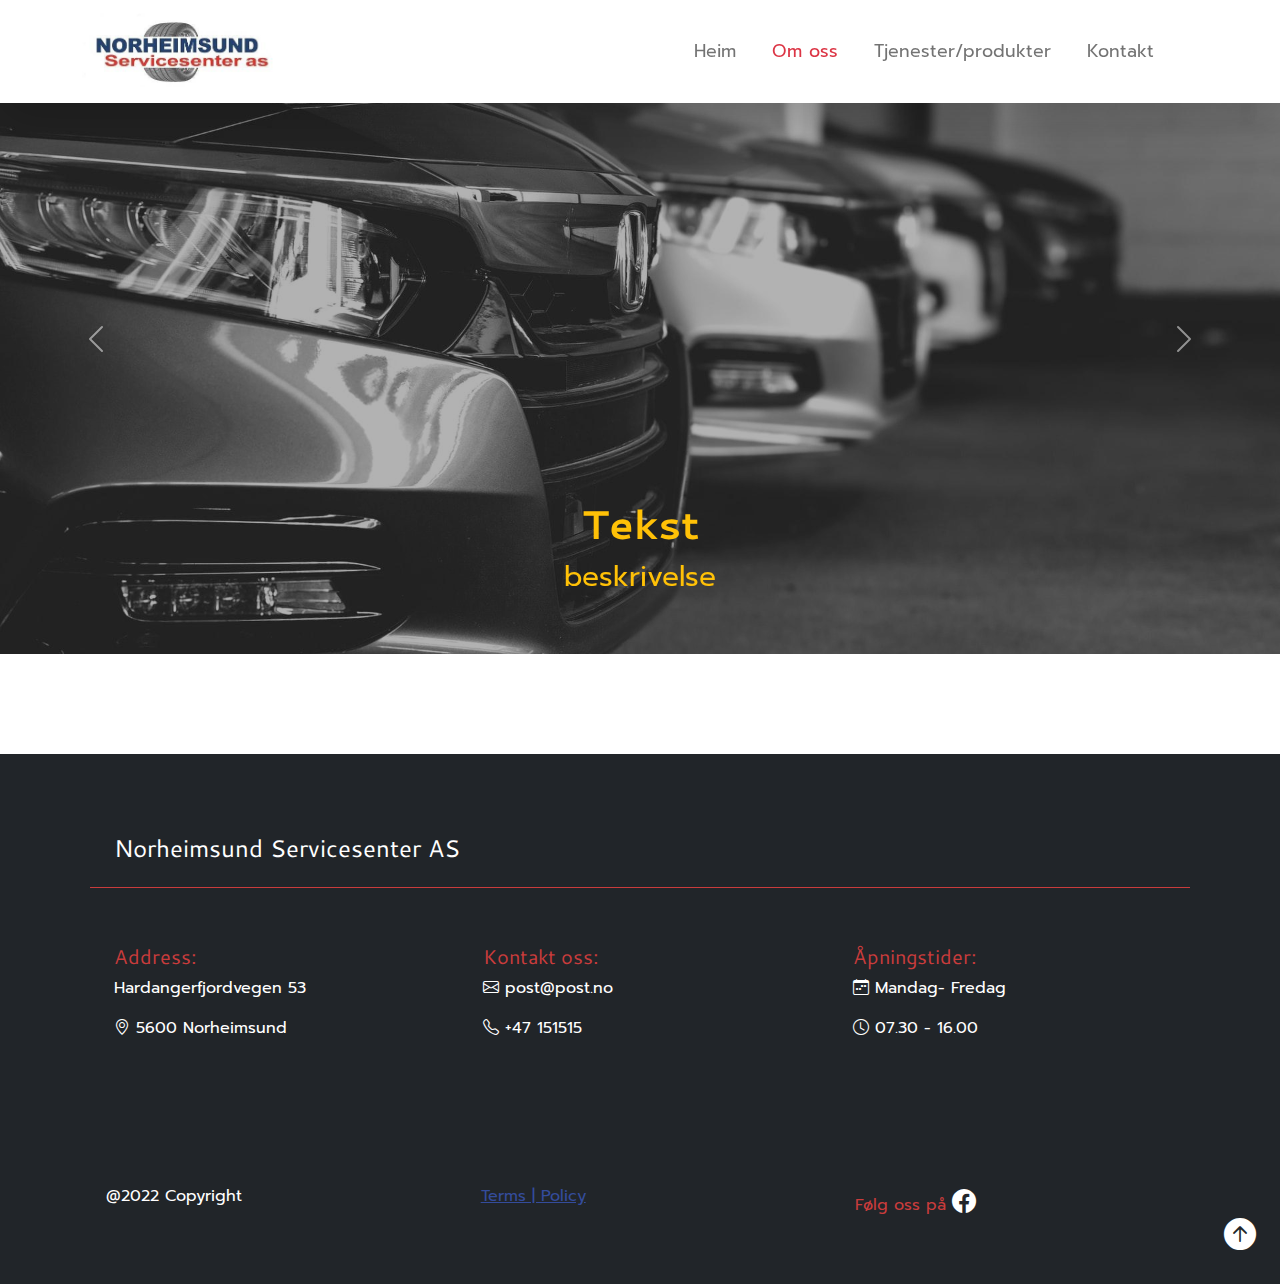
==== commit ef9d3b40: "carousel photos changed" ====
--- a/about.html
+++ b/about.html
@@ -48,31 +48,32 @@
    
     </header>
   <main>
+    <section >
     <div id="carouselExampleDark" class="carousel carousel-light slide " data-bs-ride="carousel">
 
       <div class="carousel-inner">
       <div class="carousel-item active" data-bs-interval="10000">
-        <div class="ratio ratio-16x9 position-relative " style="height:50vh;background:url('./images/footer.jpg')  center / cover no-repeat;background-color: rgba(0,0,0,0.3); background-blend-mode: overlay;">
+        <div class="ratio ratio-16x9 position-relative " style="height:70vh;background:url('./images/cr-1-compressed.jpg')  center / cover no-repeat;background-color: rgba(0,0,0,0.3); background-blend-mode: overlay;">
              </div>
         <div class="carousel-caption d-none d-md-block text-warning ">
-          <h3 class="fs-1 fw-bolder">First slide label</h3>
-          <p class="fs-3">Some representative placeholder content for the first slide.</p>
+          <h3 class="fs-1 fw-bolder">Tekst</h3>
+          <p class="fs-3">beskrivelse</p>
         </div>
       </div>
       <div class="carousel-item" data-bs-interval="2000">
-        <div class="ratio ratio-16x9 position-relative" style="height:50vh;background:url('./images/mobilit5.jpg')  center / cover no-repeat;background-color: rgba(0,0,0,0.3); background-blend-mode: overlay;">
+        <div class="ratio ratio-16x9 position-relative" style="height:70vh;background:url('./images/cr-2-compressed.jpg')  center / cover no-repeat;background-color: rgba(0,0,0,0.3); background-blend-mode: overlay;">
                   </div>
                <div class="carousel-caption d-none d-md-block text-warning">
-          <h3 class="fs-1 fw-bolder">Second slide label</h3>
-          <p class="fs-3">Some representative placeholder content for the second slide.</p>
+          <h3 class="fs-1 fw-bolder">Tekst</h3>
+          <p class="fs-3">Beskrivelse</p>
         </div>
       </div>
       <div class="carousel-item">
-        <div class="ratio ratio-16x9 position-relative" style="height:50vh;background:url('./images/hjulstilling.jpg')  center / cover no-repeat;background-color: rgba(0,0,0,0.3); background-blend-mode: overlay;">
+        <div class="ratio ratio-16x9 position-relative" style="height:70vh;background:url('./images/cr-3-compressed.jpg')  center / cover no-repeat;background-color: rgba(0,0,0,0.3); background-blend-mode: overlay;">
              </div>
         <div class="carousel-caption d-none d-md-block text-warning">
-          <h3 class="fs-1 fw-bolder">Third slide label</h3>
-          <p class="fs-3">Some representative placeholder content for the third slide.</p>
+          <h3 class="fs-1 fw-bolder">Tekst</h3>
+          <p class="fs-3">Beskrivelse</p>
         </div>
       </div>
     </div>
@@ -86,6 +87,8 @@
     </button>
  
     </div>
+  </section>
+
 </main>
   <!-- Site footer -->
   <footer class="bg-dark text-light position-relative" style=" margin-top: 100px;">
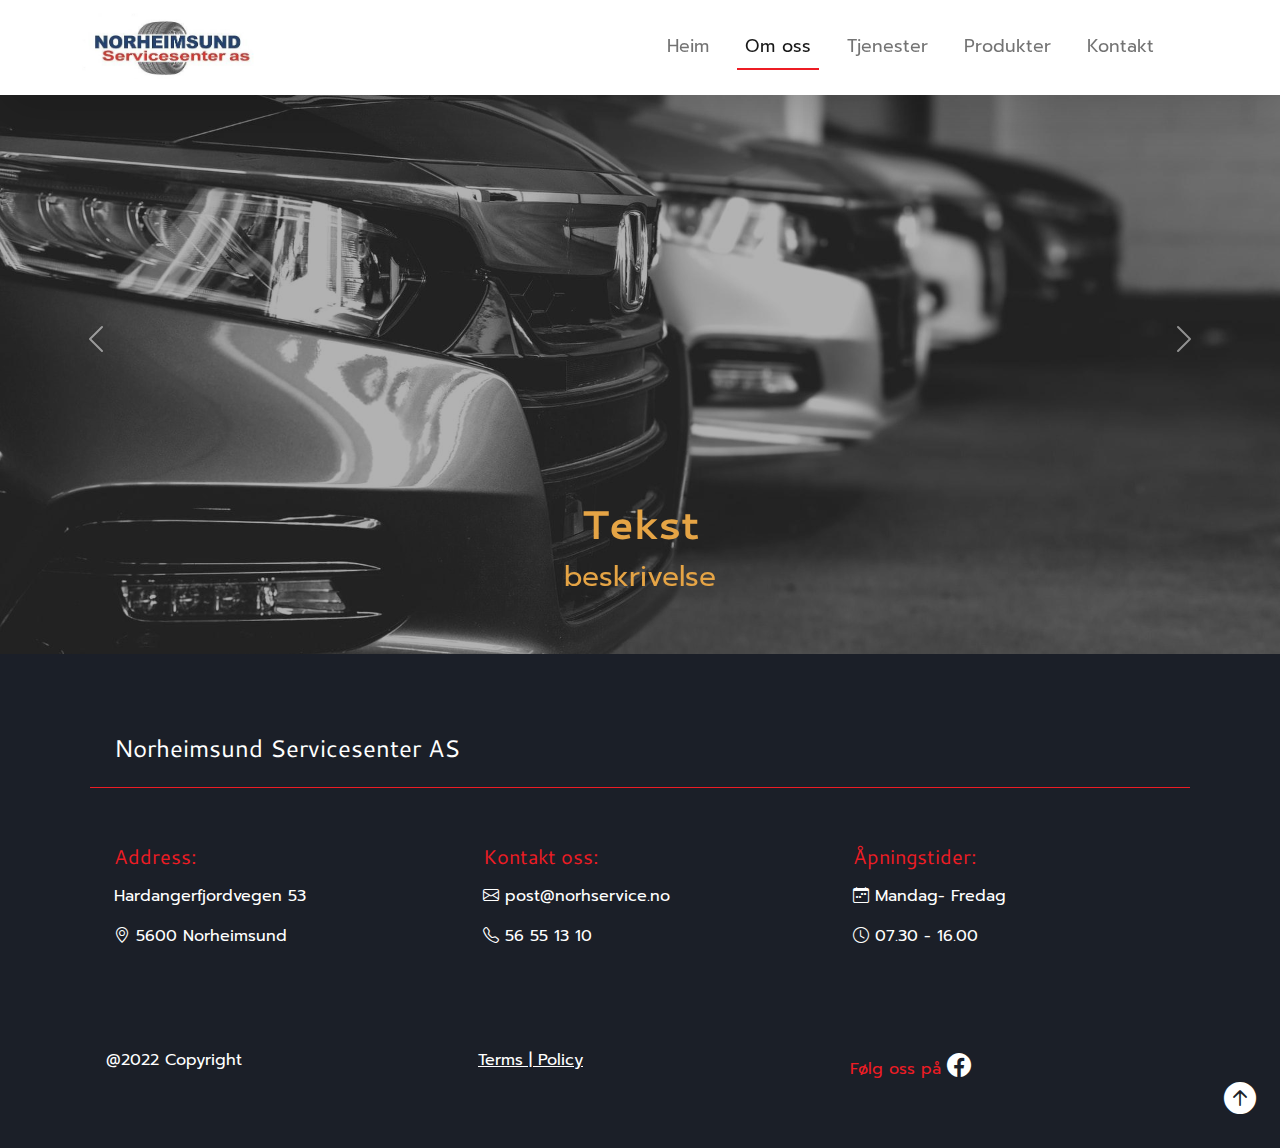
==== commit 1ac7729c: "pages updated" ====
--- a/about.html
+++ b/about.html
@@ -11,7 +11,7 @@
     <link rel="stylesheet" href="https://cdn.jsdelivr.net/npm/bootstrap-icons@1.7.2/font/bootstrap-icons.css" />
     <link rel="stylesheet" href="css/style.css" />
     <link rel="shortcut icon" type="image/x-icon" href="./images/favicon/favicon-32x32.png" />
-    <title>Om oss | Norheimsund service senter</title>
+    <title>Om oss | Norheimsund servicesenter</title>
   </head>
   <body>
     <header class="mb-4">
@@ -35,7 +35,10 @@
                   <a class="nav-link active" href="about.html">Om oss</a>
                 </li>
                 <li class="nav-item">
-                  <a class="nav-link" href="tjenester.html">Tjenester/produkter</a>
+                  <a class="nav-link" href="tjenester.html">Tjenester</a>
+                </li>
+                <li class="nav-item">
+                  <a class="nav-link " href="produkter.html">Produkter</a>
                 </li>
                 <li class="nav-item">
                   <a class="nav-link " href="contact.html">Kontakt</a>
@@ -91,12 +94,12 @@
 
 </main>
   <!-- Site footer -->
-  <footer class="bg-dark text-light position-relative" style=" margin-top: 100px;">
-    <div class="container d-flex flex-column justify-content-center p-4 gap-4 mt-4  ">
-      <div class="row gap-2  text-lg-start text-center text-md-start justify-content-center  p-2">
-    <h4 class=" border-bottom border-danger text-center  text-md-start p-4 mb-4">Norheimsund Servicesenter AS</h4>
+  <footer class="bg-dark text-light position-relative" >
+    <div class="container d-flex flex-column justify-content-center p-4 gap-sm-4  gap-1 mt-4  ">
+      <div class="row gap-1 gap-sm-2  text-lg-start text-center text-md-start justify-content-center  p-2">
+    <h4 class=" border-bottom  border-danger text-center  text-md-start p-4 mb-sm-4 mb-2">Norheimsund Servicesenter AS</h4>
       <div class="col-md p-4  ">
-        <h5 class="text-danger">Address:</h5>
+        <h5 class="text-danger  mb-3 ">Address:</h5>
         <p>Hardangerfjordvegen 53</p>
         <p>
           <i class="bi bi-geo-alt"></i>
@@ -104,18 +107,18 @@
         </p>
       </div>
       <div class="col-md p-4  ">
-        <h5 class="text-danger">Kontakt oss:</h5>
+        <h5 class="text-danger  mb-3">Kontakt oss:</h5>
         <p>
-          <i class="bi bi-envelope"></i>
-          post@post.no
+          <i class="bi bi-envelope "></i>
+          post@norhservice.no
         </p>
         <p>
           <i class="bi bi-telephone"></i>
-          +47 151515
+           56 55 13 10
         </p>
       </div>
       <div class="col-md p-4 "> 
-        <h5 class="text-danger ">Åpningstider:</h5>
+        <h5 class="text-danger  mb-3 ">Åpningstider:</h5>
         <p>
           <i class="bi bi-calendar-week"></i>
           Mandag- Fredag
@@ -126,11 +129,11 @@
         </p>
       </div>
     </div>
-    <div class="row mt-5 gap-2 text-center  text-md-start  ">
-      <div class="col-sm p-4"><p>@2022 Copyright</p></div>
-      <div class="col-sm p-4 "><a href="#">Terms | Policy</a></div>
-      <div class="col-sm p-4 ">
-        <p class="text-danger ">
+    <div class="row mt-1 mt-md-1 md-gap-2  text-center  text-md-start  ">
+      <div class="col-sm p-sm-4 p-2"><p>@2022 Copyright</p></div>
+      <div class="col-sm p-sm-4 p-2"><a href="#" class="text-light">Terms | Policy</a></div>
+      <div class="col-sm p-sm-4 p-2">
+        <p class="text-danger  mb-3">
           Følg oss på
           <i class="bi bi-facebook fs-4 text-light"></i>
         </p>
--- a/css/style.css
+++ b/css/style.css
@@ -25,22 +25,22 @@
   --bs-gray-700: #495057;
   --bs-gray-800: #343a40;
   --bs-gray-900: #212529;
-  --bs-primary: #344c9c;
-  --bs-secondary: #e9e9e9;
-  --bs-success: #198754;
+  --bs-primary: #3740ff;
+  --bs-secondary: #f8f9fa;
+  --bs-success: #3eb362;
   --bs-info: #0dcaf0;
-  --bs-warning: #ffc107;
-  --bs-danger: #c93c3c;
+  --bs-warning: #e5a445;
+  --bs-danger: #ed1c24;
   --bs-light: white;
-  --bs-dark: #212529;
-  --bs-primary-rgb: 52, 76, 156;
-  --bs-secondary-rgb: 233, 233, 233;
-  --bs-success-rgb: 25, 135, 84;
+  --bs-dark: #1b1f28;
+  --bs-primary-rgb: 55, 64, 255;
+  --bs-secondary-rgb: 248, 249, 250;
+  --bs-success-rgb: 62, 179, 98;
   --bs-info-rgb: 13, 202, 240;
-  --bs-warning-rgb: 255, 193, 7;
-  --bs-danger-rgb: 201, 60, 60;
+  --bs-warning-rgb: 229, 164, 69;
+  --bs-danger-rgb: 237, 28, 36;
   --bs-light-rgb: 255, 255, 255;
-  --bs-dark-rgb: 33, 37, 41;
+  --bs-dark-rgb: 27, 31, 40;
   --bs-white-rgb: 255, 255, 255;
   --bs-black-rgb: 0, 0, 0;
   --bs-body-color-rgb: 33, 37, 41;
@@ -231,12 +231,12 @@
 }
 
 a {
-  color: #344c9c;
+  color: #3740ff;
   text-decoration: underline;
 }
 
 a:hover {
-  color: #2a3d7d;
+  color: #2c33cc;
 }
 
 a:not([href]):not([class]), a:not([href]):not([class]):hover {
@@ -2088,39 +2088,39 @@
 }
 
 .table-primary {
-  --bs-table-bg: #d6dbeb;
-  --bs-table-striped-bg: #cbd0df;
+  --bs-table-bg: #d7d9ff;
+  --bs-table-striped-bg: #cccef2;
   --bs-table-striped-color: #000;
-  --bs-table-active-bg: #c1c5d4;
+  --bs-table-active-bg: #c2c3e6;
   --bs-table-active-color: #000;
-  --bs-table-hover-bg: #c6cbd9;
+  --bs-table-hover-bg: #c7c9ec;
   --bs-table-hover-color: #000;
   color: #000;
-  border-color: #c1c5d4;
+  border-color: #c2c3e6;
 }
 
 .table-secondary {
-  --bs-table-bg: #fbfbfb;
-  --bs-table-striped-bg: #eeeeee;
+  --bs-table-bg: #fefefe;
+  --bs-table-striped-bg: #f1f1f1;
   --bs-table-striped-color: #000;
-  --bs-table-active-bg: #e2e2e2;
+  --bs-table-active-bg: #e5e5e5;
   --bs-table-active-color: #000;
-  --bs-table-hover-bg: #e8e8e8;
+  --bs-table-hover-bg: #ebebeb;
   --bs-table-hover-color: #000;
   color: #000;
-  border-color: #e2e2e2;
+  border-color: #e5e5e5;
 }
 
 .table-success {
-  --bs-table-bg: #d1e7dd;
-  --bs-table-striped-bg: #c7dbd2;
+  --bs-table-bg: #d8f0e0;
+  --bs-table-striped-bg: #cde4d5;
   --bs-table-striped-color: #000;
-  --bs-table-active-bg: #bcd0c7;
+  --bs-table-active-bg: #c2d8ca;
   --bs-table-active-color: #000;
-  --bs-table-hover-bg: #c1d6cc;
+  --bs-table-hover-bg: #c8decf;
   --bs-table-hover-color: #000;
   color: #000;
-  border-color: #bcd0c7;
+  border-color: #c2d8ca;
 }
 
 .table-info {
@@ -2136,27 +2136,27 @@
 }
 
 .table-warning {
-  --bs-table-bg: #fff3cd;
-  --bs-table-striped-bg: #f2e7c3;
+  --bs-table-bg: #faedda;
+  --bs-table-striped-bg: #eee1cf;
   --bs-table-striped-color: #000;
-  --bs-table-active-bg: #e6dbb9;
+  --bs-table-active-bg: #e1d5c4;
   --bs-table-active-color: #000;
-  --bs-table-hover-bg: #ece1be;
+  --bs-table-hover-bg: #e7dbca;
   --bs-table-hover-color: #000;
   color: #000;
-  border-color: #e6dbb9;
+  border-color: #e1d5c4;
 }
 
 .table-danger {
-  --bs-table-bg: #f4d8d8;
-  --bs-table-striped-bg: #e8cdcd;
+  --bs-table-bg: #fbd2d3;
+  --bs-table-striped-bg: #eec8c8;
   --bs-table-striped-color: #000;
-  --bs-table-active-bg: #dcc2c2;
+  --bs-table-active-bg: #e2bdbe;
   --bs-table-active-color: #000;
-  --bs-table-hover-bg: #e2c8c8;
+  --bs-table-hover-bg: #e8c2c3;
   --bs-table-hover-color: #000;
   color: #000;
-  border-color: #dcc2c2;
+  border-color: #e2bdbe;
 }
 
 .table-light {
@@ -2172,15 +2172,15 @@
 }
 
 .table-dark {
-  --bs-table-bg: #212529;
-  --bs-table-striped-bg: #2c3034;
+  --bs-table-bg: #1b1f28;
+  --bs-table-striped-bg: #262a33;
   --bs-table-striped-color: #fff;
-  --bs-table-active-bg: #373b3e;
+  --bs-table-active-bg: #32353e;
   --bs-table-active-color: #fff;
-  --bs-table-hover-bg: #323539;
+  --bs-table-hover-bg: #2c3038;
   --bs-table-hover-color: #fff;
   color: #fff;
-  border-color: #373b3e;
+  border-color: #32353e;
 }
 
 .table-responsive {
@@ -2292,10 +2292,10 @@
 .form-control:focus {
   color: #212529;
   background-color: #fff;
-  border-color: #9aa6ce;
+  border-color: #9ba0ff;
   outline: 0;
-  -webkit-box-shadow: 0 0 0 0.25rem rgba(52, 76, 156, 0.25);
-          box-shadow: 0 0 0 0.25rem rgba(52, 76, 156, 0.25);
+  -webkit-box-shadow: 0 0 0 0.25rem rgba(55, 64, 255, 0.25);
+          box-shadow: 0 0 0 0.25rem rgba(55, 64, 255, 0.25);
 }
 
 .form-control::-webkit-date-and-time-value {
@@ -2511,10 +2511,10 @@
 }
 
 .form-select:focus {
-  border-color: #9aa6ce;
+  border-color: #9ba0ff;
   outline: 0;
-  -webkit-box-shadow: 0 0 0 0.25rem rgba(52, 76, 156, 0.25);
-          box-shadow: 0 0 0 0.25rem rgba(52, 76, 156, 0.25);
+  -webkit-box-shadow: 0 0 0 0.25rem rgba(55, 64, 255, 0.25);
+          box-shadow: 0 0 0 0.25rem rgba(55, 64, 255, 0.25);
 }
 
 .form-select[multiple], .form-select[size]:not([size="1"]) {
@@ -2589,15 +2589,15 @@
 }
 
 .form-check-input:focus {
-  border-color: #9aa6ce;
+  border-color: #9ba0ff;
   outline: 0;
-  -webkit-box-shadow: 0 0 0 0.25rem rgba(52, 76, 156, 0.25);
-          box-shadow: 0 0 0 0.25rem rgba(52, 76, 156, 0.25);
+  -webkit-box-shadow: 0 0 0 0.25rem rgba(55, 64, 255, 0.25);
+          box-shadow: 0 0 0 0.25rem rgba(55, 64, 255, 0.25);
 }
 
 .form-check-input:checked {
-  background-color: #344c9c;
-  border-color: #344c9c;
+  background-color: #3740ff;
+  border-color: #3740ff;
 }
 
 .form-check-input:checked[type="checkbox"] {
@@ -2609,8 +2609,8 @@
 }
 
 .form-check-input[type="checkbox"]:indeterminate {
-  background-color: #344c9c;
-  border-color: #344c9c;
+  background-color: #3740ff;
+  border-color: #3740ff;
   background-image: url("data:image/svg+xml,%3csvg xmlns='http://www.w3.org/2000/svg' viewBox='0 0 20 20'%3e%3cpath fill='none' stroke='%23fff' stroke-linecap='round' stroke-linejoin='round' stroke-width='3' d='M6 10h8'/%3e%3c/svg%3e");
 }
 
@@ -2647,7 +2647,7 @@
 }
 
 .form-switch .form-check-input:focus {
-  background-image: url("data:image/svg+xml,%3csvg xmlns='http://www.w3.org/2000/svg' viewBox='-4 -4 8 8'%3e%3ccircle r='3' fill='%239aa6ce'/%3e%3c/svg%3e");
+  background-image: url("data:image/svg+xml,%3csvg xmlns='http://www.w3.org/2000/svg' viewBox='-4 -4 8 8'%3e%3ccircle r='3' fill='%239ba0ff'/%3e%3c/svg%3e");
 }
 
 .form-switch .form-check-input:checked {
@@ -2688,12 +2688,12 @@
 }
 
 .form-range:focus::-webkit-slider-thumb {
-  -webkit-box-shadow: 0 0 0 1px #fff, 0 0 0 0.25rem rgba(52, 76, 156, 0.25);
-          box-shadow: 0 0 0 1px #fff, 0 0 0 0.25rem rgba(52, 76, 156, 0.25);
+  -webkit-box-shadow: 0 0 0 1px #fff, 0 0 0 0.25rem rgba(55, 64, 255, 0.25);
+          box-shadow: 0 0 0 1px #fff, 0 0 0 0.25rem rgba(55, 64, 255, 0.25);
 }
 
 .form-range:focus::-moz-range-thumb {
-  box-shadow: 0 0 0 1px #fff, 0 0 0 0.25rem rgba(52, 76, 156, 0.25);
+  box-shadow: 0 0 0 1px #fff, 0 0 0 0.25rem rgba(55, 64, 255, 0.25);
 }
 
 .form-range::-moz-focus-outer {
@@ -2704,7 +2704,7 @@
   width: 1rem;
   height: 1rem;
   margin-top: -0.25rem;
-  background-color: #344c9c;
+  background-color: #3740ff;
   border: 0;
   border-radius: 1rem;
   -webkit-transition: background-color 0.15s ease-in-out, border-color 0.15s ease-in-out, -webkit-box-shadow 0.15s ease-in-out;
@@ -2723,7 +2723,7 @@
 }
 
 .form-range::-webkit-slider-thumb:active {
-  background-color: #c2c9e1;
+  background-color: #c3c6ff;
 }
 
 .form-range::-webkit-slider-runnable-track {
@@ -2739,7 +2739,7 @@
 .form-range::-moz-range-thumb {
   width: 1rem;
   height: 1rem;
-  background-color: #344c9c;
+  background-color: #3740ff;
   border: 0;
   border-radius: 1rem;
   -webkit-transition: background-color 0.15s ease-in-out, border-color 0.15s ease-in-out, -webkit-box-shadow 0.15s ease-in-out;
@@ -2758,7 +2758,7 @@
 }
 
 .form-range::-moz-range-thumb:active {
-  background-color: #c2c9e1;
+  background-color: #c3c6ff;
 }
 
 .form-range::-moz-range-track {
@@ -2967,7 +2967,7 @@
   width: 100%;
   margin-top: 0.25rem;
   font-size: 0.875em;
-  color: #198754;
+  color: #3eb362;
 }
 
 .valid-tooltip {
@@ -2979,8 +2979,8 @@
   padding: 0.25rem 0.5rem;
   margin-top: .1rem;
   font-size: 0.875rem;
-  color: #fff;
-  background-color: rgba(25, 135, 84, 0.9);
+  color: #000;
+  background-color: rgba(62, 179, 98, 0.9);
   border-radius: 0.25rem;
 }
 
@@ -2992,18 +2992,18 @@
 }
 
 .was-validated .form-control:valid, .form-control.is-valid {
-  border-color: #198754;
+  border-color: #3eb362;
   padding-right: calc(1.5em + 0.75rem);
-  background-image: url("data:image/svg+xml,%3csvg xmlns='http://www.w3.org/2000/svg' viewBox='0 0 8 8'%3e%3cpath fill='%23198754' d='M2.3 6.73L.6 4.53c-.4-1.04.46-1.4 1.1-.8l1.1 1.4 3.4-3.8c.6-.63 1.6-.27 1.2.7l-4 4.6c-.43.5-.8.4-1.1.1z'/%3e%3c/svg%3e");
+  background-image: url("data:image/svg+xml,%3csvg xmlns='http://www.w3.org/2000/svg' viewBox='0 0 8 8'%3e%3cpath fill='%233eb362' d='M2.3 6.73L.6 4.53c-.4-1.04.46-1.4 1.1-.8l1.1 1.4 3.4-3.8c.6-.63 1.6-.27 1.2.7l-4 4.6c-.43.5-.8.4-1.1.1z'/%3e%3c/svg%3e");
   background-repeat: no-repeat;
   background-position: right calc(0.375em + 0.1875rem) center;
   background-size: calc(0.75em + 0.375rem) calc(0.75em + 0.375rem);
 }
 
 .was-validated .form-control:valid:focus, .form-control.is-valid:focus {
-  border-color: #198754;
-  -webkit-box-shadow: 0 0 0 0.25rem rgba(25, 135, 84, 0.25);
-          box-shadow: 0 0 0 0.25rem rgba(25, 135, 84, 0.25);
+  border-color: #3eb362;
+  -webkit-box-shadow: 0 0 0 0.25rem rgba(62, 179, 98, 0.25);
+          box-shadow: 0 0 0 0.25rem rgba(62, 179, 98, 0.25);
 }
 
 .was-validated textarea.form-control:valid, textarea.form-control.is-valid {
@@ -3012,37 +3012,37 @@
 }
 
 .was-validated .form-select:valid, .form-select.is-valid {
-  border-color: #198754;
+  border-color: #3eb362;
 }
 
 .was-validated .form-select:valid:not([multiple]):not([size]), .was-validated .form-select:valid:not([multiple])[size="1"], .form-select.is-valid:not([multiple]):not([size]), .form-select.is-valid:not([multiple])[size="1"] {
   padding-right: 4.125rem;
-  background-image: url("data:image/svg+xml,%3csvg xmlns='http://www.w3.org/2000/svg' viewBox='0 0 16 16'%3e%3cpath fill='none' stroke='%23343a40' stroke-linecap='round' stroke-linejoin='round' stroke-width='2' d='M2 5l6 6 6-6'/%3e%3c/svg%3e"), url("data:image/svg+xml,%3csvg xmlns='http://www.w3.org/2000/svg' viewBox='0 0 8 8'%3e%3cpath fill='%23198754' d='M2.3 6.73L.6 4.53c-.4-1.04.46-1.4 1.1-.8l1.1 1.4 3.4-3.8c.6-.63 1.6-.27 1.2.7l-4 4.6c-.43.5-.8.4-1.1.1z'/%3e%3c/svg%3e");
+  background-image: url("data:image/svg+xml,%3csvg xmlns='http://www.w3.org/2000/svg' viewBox='0 0 16 16'%3e%3cpath fill='none' stroke='%23343a40' stroke-linecap='round' stroke-linejoin='round' stroke-width='2' d='M2 5l6 6 6-6'/%3e%3c/svg%3e"), url("data:image/svg+xml,%3csvg xmlns='http://www.w3.org/2000/svg' viewBox='0 0 8 8'%3e%3cpath fill='%233eb362' d='M2.3 6.73L.6 4.53c-.4-1.04.46-1.4 1.1-.8l1.1 1.4 3.4-3.8c.6-.63 1.6-.27 1.2.7l-4 4.6c-.43.5-.8.4-1.1.1z'/%3e%3c/svg%3e");
   background-position: right 0.75rem center, center right 2.25rem;
   background-size: 16px 12px, calc(0.75em + 0.375rem) calc(0.75em + 0.375rem);
 }
 
 .was-validated .form-select:valid:focus, .form-select.is-valid:focus {
-  border-color: #198754;
-  -webkit-box-shadow: 0 0 0 0.25rem rgba(25, 135, 84, 0.25);
-          box-shadow: 0 0 0 0.25rem rgba(25, 135, 84, 0.25);
+  border-color: #3eb362;
+  -webkit-box-shadow: 0 0 0 0.25rem rgba(62, 179, 98, 0.25);
+          box-shadow: 0 0 0 0.25rem rgba(62, 179, 98, 0.25);
 }
 
 .was-validated .form-check-input:valid, .form-check-input.is-valid {
-  border-color: #198754;
+  border-color: #3eb362;
 }
 
 .was-validated .form-check-input:valid:checked, .form-check-input.is-valid:checked {
-  background-color: #198754;
+  background-color: #3eb362;
 }
 
 .was-validated .form-check-input:valid:focus, .form-check-input.is-valid:focus {
-  -webkit-box-shadow: 0 0 0 0.25rem rgba(25, 135, 84, 0.25);
-          box-shadow: 0 0 0 0.25rem rgba(25, 135, 84, 0.25);
+  -webkit-box-shadow: 0 0 0 0.25rem rgba(62, 179, 98, 0.25);
+          box-shadow: 0 0 0 0.25rem rgba(62, 179, 98, 0.25);
 }
 
 .was-validated .form-check-input:valid ~ .form-check-label, .form-check-input.is-valid ~ .form-check-label {
-  color: #198754;
+  color: #3eb362;
 }
 
 .form-check-inline .form-check-input ~ .valid-feedback {
@@ -3066,7 +3066,7 @@
   width: 100%;
   margin-top: 0.25rem;
   font-size: 0.875em;
-  color: #c93c3c;
+  color: #ed1c24;
 }
 
 .invalid-tooltip {
@@ -3078,8 +3078,8 @@
   padding: 0.25rem 0.5rem;
   margin-top: .1rem;
   font-size: 0.875rem;
-  color: #fff;
-  background-color: rgba(201, 60, 60, 0.9);
+  color: #000;
+  background-color: rgba(237, 28, 36, 0.9);
   border-radius: 0.25rem;
 }
 
@@ -3091,18 +3091,18 @@
 }
 
 .was-validated .form-control:invalid, .form-control.is-invalid {
-  border-color: #c93c3c;
+  border-color: #ed1c24;
   padding-right: calc(1.5em + 0.75rem);
-  background-image: url("data:image/svg+xml,%3csvg xmlns='http://www.w3.org/2000/svg' viewBox='0 0 12 12' width='12' height='12' fill='none' stroke='%23c93c3c'%3e%3ccircle cx='6' cy='6' r='4.5'/%3e%3cpath stroke-linejoin='round' d='M5.8 3.6h.4L6 6.5z'/%3e%3ccircle cx='6' cy='8.2' r='.6' fill='%23c93c3c' stroke='none'/%3e%3c/svg%3e");
+  background-image: url("data:image/svg+xml,%3csvg xmlns='http://www.w3.org/2000/svg' viewBox='0 0 12 12' width='12' height='12' fill='none' stroke='%23ed1c24'%3e%3ccircle cx='6' cy='6' r='4.5'/%3e%3cpath stroke-linejoin='round' d='M5.8 3.6h.4L6 6.5z'/%3e%3ccircle cx='6' cy='8.2' r='.6' fill='%23ed1c24' stroke='none'/%3e%3c/svg%3e");
   background-repeat: no-repeat;
   background-position: right calc(0.375em + 0.1875rem) center;
   background-size: calc(0.75em + 0.375rem) calc(0.75em + 0.375rem);
 }
 
 .was-validated .form-control:invalid:focus, .form-control.is-invalid:focus {
-  border-color: #c93c3c;
-  -webkit-box-shadow: 0 0 0 0.25rem rgba(201, 60, 60, 0.25);
-          box-shadow: 0 0 0 0.25rem rgba(201, 60, 60, 0.25);
+  border-color: #ed1c24;
+  -webkit-box-shadow: 0 0 0 0.25rem rgba(237, 28, 36, 0.25);
+          box-shadow: 0 0 0 0.25rem rgba(237, 28, 36, 0.25);
 }
 
 .was-validated textarea.form-control:invalid, textarea.form-control.is-invalid {
@@ -3111,37 +3111,37 @@
 }
 
 .was-validated .form-select:invalid, .form-select.is-invalid {
-  border-color: #c93c3c;
+  border-color: #ed1c24;
 }
 
 .was-validated .form-select:invalid:not([multiple]):not([size]), .was-validated .form-select:invalid:not([multiple])[size="1"], .form-select.is-invalid:not([multiple]):not([size]), .form-select.is-invalid:not([multiple])[size="1"] {
   padding-right: 4.125rem;
-  background-image: url("data:image/svg+xml,%3csvg xmlns='http://www.w3.org/2000/svg' viewBox='0 0 16 16'%3e%3cpath fill='none' stroke='%23343a40' stroke-linecap='round' stroke-linejoin='round' stroke-width='2' d='M2 5l6 6 6-6'/%3e%3c/svg%3e"), url("data:image/svg+xml,%3csvg xmlns='http://www.w3.org/2000/svg' viewBox='0 0 12 12' width='12' height='12' fill='none' stroke='%23c93c3c'%3e%3ccircle cx='6' cy='6' r='4.5'/%3e%3cpath stroke-linejoin='round' d='M5.8 3.6h.4L6 6.5z'/%3e%3ccircle cx='6' cy='8.2' r='.6' fill='%23c93c3c' stroke='none'/%3e%3c/svg%3e");
+  background-image: url("data:image/svg+xml,%3csvg xmlns='http://www.w3.org/2000/svg' viewBox='0 0 16 16'%3e%3cpath fill='none' stroke='%23343a40' stroke-linecap='round' stroke-linejoin='round' stroke-width='2' d='M2 5l6 6 6-6'/%3e%3c/svg%3e"), url("data:image/svg+xml,%3csvg xmlns='http://www.w3.org/2000/svg' viewBox='0 0 12 12' width='12' height='12' fill='none' stroke='%23ed1c24'%3e%3ccircle cx='6' cy='6' r='4.5'/%3e%3cpath stroke-linejoin='round' d='M5.8 3.6h.4L6 6.5z'/%3e%3ccircle cx='6' cy='8.2' r='.6' fill='%23ed1c24' stroke='none'/%3e%3c/svg%3e");
   background-position: right 0.75rem center, center right 2.25rem;
   background-size: 16px 12px, calc(0.75em + 0.375rem) calc(0.75em + 0.375rem);
 }
 
 .was-validated .form-select:invalid:focus, .form-select.is-invalid:focus {
-  border-color: #c93c3c;
-  -webkit-box-shadow: 0 0 0 0.25rem rgba(201, 60, 60, 0.25);
-          box-shadow: 0 0 0 0.25rem rgba(201, 60, 60, 0.25);
+  border-color: #ed1c24;
+  -webkit-box-shadow: 0 0 0 0.25rem rgba(237, 28, 36, 0.25);
+          box-shadow: 0 0 0 0.25rem rgba(237, 28, 36, 0.25);
 }
 
 .was-validated .form-check-input:invalid, .form-check-input.is-invalid {
-  border-color: #c93c3c;
+  border-color: #ed1c24;
 }
 
 .was-validated .form-check-input:invalid:checked, .form-check-input.is-invalid:checked {
-  background-color: #c93c3c;
+  background-color: #ed1c24;
 }
 
 .was-validated .form-check-input:invalid:focus, .form-check-input.is-invalid:focus {
-  -webkit-box-shadow: 0 0 0 0.25rem rgba(201, 60, 60, 0.25);
-          box-shadow: 0 0 0 0.25rem rgba(201, 60, 60, 0.25);
+  -webkit-box-shadow: 0 0 0 0.25rem rgba(237, 28, 36, 0.25);
+          box-shadow: 0 0 0 0.25rem rgba(237, 28, 36, 0.25);
 }
 
 .was-validated .form-check-input:invalid ~ .form-check-label, .form-check-input.is-invalid ~ .form-check-label {
-  color: #c93c3c;
+  color: #ed1c24;
 }
 
 .form-check-inline .form-check-input ~ .invalid-feedback {
@@ -3197,8 +3197,8 @@
 
 .btn-check:focus + .btn, .btn:focus {
   outline: 0;
-  -webkit-box-shadow: 0 0 0 0.25rem rgba(52, 76, 156, 0.25);
-          box-shadow: 0 0 0 0.25rem rgba(52, 76, 156, 0.25);
+  -webkit-box-shadow: 0 0 0 0.25rem rgba(55, 64, 255, 0.25);
+          box-shadow: 0 0 0 0.25rem rgba(55, 64, 255, 0.25);
 }
 
 .btn:disabled, .btn.disabled,
@@ -3209,125 +3209,125 @@
 
 .btn-primary {
   color: #fff;
-  background-color: #344c9c;
-  border-color: #344c9c;
+  background-color: #3740ff;
+  border-color: #3740ff;
 }
 
 .btn-primary:hover {
   color: #fff;
-  background-color: #2c4185;
-  border-color: #2a3d7d;
+  background-color: #2f36d9;
+  border-color: #2c33cc;
 }
 
 .btn-check:focus + .btn-primary, .btn-primary:focus {
   color: #fff;
-  background-color: #2c4185;
-  border-color: #2a3d7d;
-  -webkit-box-shadow: 0 0 0 0.25rem rgba(82, 103, 171, 0.5);
-          box-shadow: 0 0 0 0.25rem rgba(82, 103, 171, 0.5);
+  background-color: #2f36d9;
+  border-color: #2c33cc;
+  -webkit-box-shadow: 0 0 0 0.25rem rgba(85, 93, 255, 0.5);
+          box-shadow: 0 0 0 0.25rem rgba(85, 93, 255, 0.5);
 }
 
 .btn-check:checked + .btn-primary,
 .btn-check:active + .btn-primary, .btn-primary:active, .btn-primary.active,
 .show > .btn-primary.dropdown-toggle {
   color: #fff;
-  background-color: #2a3d7d;
-  border-color: #273975;
+  background-color: #2c33cc;
+  border-color: #2930bf;
 }
 
 .btn-check:checked + .btn-primary:focus,
 .btn-check:active + .btn-primary:focus, .btn-primary:active:focus, .btn-primary.active:focus,
 .show > .btn-primary.dropdown-toggle:focus {
-  -webkit-box-shadow: 0 0 0 0.25rem rgba(82, 103, 171, 0.5);
-          box-shadow: 0 0 0 0.25rem rgba(82, 103, 171, 0.5);
+  -webkit-box-shadow: 0 0 0 0.25rem rgba(85, 93, 255, 0.5);
+          box-shadow: 0 0 0 0.25rem rgba(85, 93, 255, 0.5);
 }
 
 .btn-primary:disabled, .btn-primary.disabled {
   color: #fff;
-  background-color: #344c9c;
-  border-color: #344c9c;
+  background-color: #3740ff;
+  border-color: #3740ff;
 }
 
 .btn-secondary {
   color: #000;
-  background-color: #e9e9e9;
-  border-color: #e9e9e9;
+  background-color: #f8f9fa;
+  border-color: #f8f9fa;
 }
 
 .btn-secondary:hover {
   color: #000;
-  background-color: #ececec;
-  border-color: #ebebeb;
+  background-color: #f9fafb;
+  border-color: #f9fafb;
 }
 
 .btn-check:focus + .btn-secondary, .btn-secondary:focus {
   color: #000;
-  background-color: #ececec;
-  border-color: #ebebeb;
-  -webkit-box-shadow: 0 0 0 0.25rem rgba(198, 198, 198, 0.5);
-          box-shadow: 0 0 0 0.25rem rgba(198, 198, 198, 0.5);
+  background-color: #f9fafb;
+  border-color: #f9fafb;
+  -webkit-box-shadow: 0 0 0 0.25rem rgba(211, 212, 213, 0.5);
+          box-shadow: 0 0 0 0.25rem rgba(211, 212, 213, 0.5);
 }
 
 .btn-check:checked + .btn-secondary,
 .btn-check:active + .btn-secondary, .btn-secondary:active, .btn-secondary.active,
 .show > .btn-secondary.dropdown-toggle {
   color: #000;
-  background-color: #ededed;
-  border-color: #ebebeb;
+  background-color: #f9fafb;
+  border-color: #f9fafb;
 }
 
 .btn-check:checked + .btn-secondary:focus,
 .btn-check:active + .btn-secondary:focus, .btn-secondary:active:focus, .btn-secondary.active:focus,
 .show > .btn-secondary.dropdown-toggle:focus {
-  -webkit-box-shadow: 0 0 0 0.25rem rgba(198, 198, 198, 0.5);
-          box-shadow: 0 0 0 0.25rem rgba(198, 198, 198, 0.5);
+  -webkit-box-shadow: 0 0 0 0.25rem rgba(211, 212, 213, 0.5);
+          box-shadow: 0 0 0 0.25rem rgba(211, 212, 213, 0.5);
 }
 
 .btn-secondary:disabled, .btn-secondary.disabled {
   color: #000;
-  background-color: #e9e9e9;
-  border-color: #e9e9e9;
+  background-color: #f8f9fa;
+  border-color: #f8f9fa;
 }
 
 .btn-success {
-  color: #fff;
-  background-color: #198754;
-  border-color: #198754;
+  color: #000;
+  background-color: #3eb362;
+  border-color: #3eb362;
 }
 
 .btn-success:hover {
-  color: #fff;
-  background-color: #157347;
-  border-color: #146c43;
+  color: #000;
+  background-color: #5bbe7a;
+  border-color: #51bb72;
 }
 
 .btn-check:focus + .btn-success, .btn-success:focus {
-  color: #fff;
-  background-color: #157347;
-  border-color: #146c43;
-  -webkit-box-shadow: 0 0 0 0.25rem rgba(60, 153, 110, 0.5);
-          box-shadow: 0 0 0 0.25rem rgba(60, 153, 110, 0.5);
+  color: #000;
+  background-color: #5bbe7a;
+  border-color: #51bb72;
+  -webkit-box-shadow: 0 0 0 0.25rem rgba(53, 152, 83, 0.5);
+          box-shadow: 0 0 0 0.25rem rgba(53, 152, 83, 0.5);
 }
 
 .btn-check:checked + .btn-success,
 .btn-check:active + .btn-success, .btn-success:active, .btn-success.active,
 .show > .btn-success.dropdown-toggle {
-  color: #fff;
-  background-color: #146c43;
-  border-color: #13653f;
+  color: #000;
+  background-color: #65c281;
+  border-color: #51bb72;
 }
 
 .btn-check:checked + .btn-success:focus,
 .btn-check:active + .btn-success:focus, .btn-success:active:focus, .btn-success.active:focus,
 .show > .btn-success.dropdown-toggle:focus {
-  -webkit-box-shadow: 0 0 0 0.25rem rgba(60, 153, 110, 0.5);
-          box-shadow: 0 0 0 0.25rem rgba(60, 153, 110, 0.5);
+  -webkit-box-shadow: 0 0 0 0.25rem rgba(53, 152, 83, 0.5);
+          box-shadow: 0 0 0 0.25rem rgba(53, 152, 83, 0.5);
 }
 
 .btn-success:disabled, .btn-success.disabled {
-  color: #fff;
-  background-color: #198754;
-  border-color: #198754;
+  color: #000;
+  background-color: #3eb362;
+  border-color: #3eb362;
 }
 
 .btn-info {
@@ -3373,84 +3373,84 @@
 
 .btn-warning {
   color: #000;
-  background-color: #ffc107;
-  border-color: #ffc107;
+  background-color: #e5a445;
+  border-color: #e5a445;
 }
 
 .btn-warning:hover {
   color: #000;
-  background-color: #ffca2c;
-  border-color: #ffc720;
+  background-color: #e9b261;
+  border-color: #e8ad58;
 }
 
 .btn-check:focus + .btn-warning, .btn-warning:focus {
   color: #000;
-  background-color: #ffca2c;
-  border-color: #ffc720;
-  -webkit-box-shadow: 0 0 0 0.25rem rgba(217, 164, 6, 0.5);
-          box-shadow: 0 0 0 0.25rem rgba(217, 164, 6, 0.5);
+  background-color: #e9b261;
+  border-color: #e8ad58;
+  -webkit-box-shadow: 0 0 0 0.25rem rgba(195, 139, 59, 0.5);
+          box-shadow: 0 0 0 0.25rem rgba(195, 139, 59, 0.5);
 }
 
 .btn-check:checked + .btn-warning,
 .btn-check:active + .btn-warning, .btn-warning:active, .btn-warning.active,
 .show > .btn-warning.dropdown-toggle {
   color: #000;
-  background-color: #ffcd39;
-  border-color: #ffc720;
+  background-color: #eab66a;
+  border-color: #e8ad58;
 }
 
 .btn-check:checked + .btn-warning:focus,
 .btn-check:active + .btn-warning:focus, .btn-warning:active:focus, .btn-warning.active:focus,
 .show > .btn-warning.dropdown-toggle:focus {
-  -webkit-box-shadow: 0 0 0 0.25rem rgba(217, 164, 6, 0.5);
-          box-shadow: 0 0 0 0.25rem rgba(217, 164, 6, 0.5);
+  -webkit-box-shadow: 0 0 0 0.25rem rgba(195, 139, 59, 0.5);
+          box-shadow: 0 0 0 0.25rem rgba(195, 139, 59, 0.5);
 }
 
 .btn-warning:disabled, .btn-warning.disabled {
   color: #000;
-  background-color: #ffc107;
-  border-color: #ffc107;
+  background-color: #e5a445;
+  border-color: #e5a445;
 }
 
 .btn-danger {
-  color: #fff;
-  background-color: #c93c3c;
-  border-color: #c93c3c;
+  color: #000;
+  background-color: #ed1c24;
+  border-color: #ed1c24;
 }
 
 .btn-danger:hover {
-  color: #fff;
-  background-color: #ab3333;
-  border-color: #a13030;
+  color: #000;
+  background-color: #f03e45;
+  border-color: #ef333a;
 }
 
 .btn-check:focus + .btn-danger, .btn-danger:focus {
-  color: #fff;
-  background-color: #ab3333;
-  border-color: #a13030;
-  -webkit-box-shadow: 0 0 0 0.25rem rgba(209, 89, 89, 0.5);
-          box-shadow: 0 0 0 0.25rem rgba(209, 89, 89, 0.5);
+  color: #000;
+  background-color: #f03e45;
+  border-color: #ef333a;
+  -webkit-box-shadow: 0 0 0 0.25rem rgba(201, 24, 31, 0.5);
+          box-shadow: 0 0 0 0.25rem rgba(201, 24, 31, 0.5);
 }
 
 .btn-check:checked + .btn-danger,
 .btn-check:active + .btn-danger, .btn-danger:active, .btn-danger.active,
 .show > .btn-danger.dropdown-toggle {
-  color: #fff;
-  background-color: #a13030;
-  border-color: #972d2d;
+  color: #000;
+  background-color: #f14950;
+  border-color: #ef333a;
 }
 
 .btn-check:checked + .btn-danger:focus,
 .btn-check:active + .btn-danger:focus, .btn-danger:active:focus, .btn-danger.active:focus,
 .show > .btn-danger.dropdown-toggle:focus {
-  -webkit-box-shadow: 0 0 0 0.25rem rgba(209, 89, 89, 0.5);
-          box-shadow: 0 0 0 0.25rem rgba(209, 89, 89, 0.5);
+  -webkit-box-shadow: 0 0 0 0.25rem rgba(201, 24, 31, 0.5);
+          box-shadow: 0 0 0 0.25rem rgba(201, 24, 31, 0.5);
 }
 
 .btn-danger:disabled, .btn-danger.disabled {
-  color: #fff;
-  background-color: #c93c3c;
-  border-color: #c93c3c;
+  color: #000;
+  background-color: #ed1c24;
+  border-color: #ed1c24;
 }
 
 .btn-light {
@@ -3496,144 +3496,144 @@
 
 .btn-dark {
   color: #fff;
-  background-color: #212529;
-  border-color: #212529;
+  background-color: #1b1f28;
+  border-color: #1b1f28;
 }
 
 .btn-dark:hover {
   color: #fff;
-  background-color: #1c1f23;
-  border-color: #1a1e21;
+  background-color: #171a22;
+  border-color: #161920;
 }
 
 .btn-check:focus + .btn-dark, .btn-dark:focus {
   color: #fff;
-  background-color: #1c1f23;
-  border-color: #1a1e21;
-  -webkit-box-shadow: 0 0 0 0.25rem rgba(66, 70, 73, 0.5);
-          box-shadow: 0 0 0 0.25rem rgba(66, 70, 73, 0.5);
+  background-color: #171a22;
+  border-color: #161920;
+  -webkit-box-shadow: 0 0 0 0.25rem rgba(61, 65, 72, 0.5);
+          box-shadow: 0 0 0 0.25rem rgba(61, 65, 72, 0.5);
 }
 
 .btn-check:checked + .btn-dark,
 .btn-check:active + .btn-dark, .btn-dark:active, .btn-dark.active,
 .show > .btn-dark.dropdown-toggle {
   color: #fff;
-  background-color: #1a1e21;
-  border-color: #191c1f;
+  background-color: #161920;
+  border-color: #14171e;
 }
 
 .btn-check:checked + .btn-dark:focus,
 .btn-check:active + .btn-dark:focus, .btn-dark:active:focus, .btn-dark.active:focus,
 .show > .btn-dark.dropdown-toggle:focus {
-  -webkit-box-shadow: 0 0 0 0.25rem rgba(66, 70, 73, 0.5);
-          box-shadow: 0 0 0 0.25rem rgba(66, 70, 73, 0.5);
+  -webkit-box-shadow: 0 0 0 0.25rem rgba(61, 65, 72, 0.5);
+          box-shadow: 0 0 0 0.25rem rgba(61, 65, 72, 0.5);
 }
 
 .btn-dark:disabled, .btn-dark.disabled {
   color: #fff;
-  background-color: #212529;
-  border-color: #212529;
+  background-color: #1b1f28;
+  border-color: #1b1f28;
 }
 
 .btn-outline-primary {
-  color: #344c9c;
-  border-color: #344c9c;
+  color: #3740ff;
+  border-color: #3740ff;
 }
 
 .btn-outline-primary:hover {
   color: #fff;
-  background-color: #344c9c;
-  border-color: #344c9c;
+  background-color: #3740ff;
+  border-color: #3740ff;
 }
 
 .btn-check:focus + .btn-outline-primary, .btn-outline-primary:focus {
-  -webkit-box-shadow: 0 0 0 0.25rem rgba(52, 76, 156, 0.5);
-          box-shadow: 0 0 0 0.25rem rgba(52, 76, 156, 0.5);
+  -webkit-box-shadow: 0 0 0 0.25rem rgba(55, 64, 255, 0.5);
+          box-shadow: 0 0 0 0.25rem rgba(55, 64, 255, 0.5);
 }
 
 .btn-check:checked + .btn-outline-primary,
 .btn-check:active + .btn-outline-primary, .btn-outline-primary:active, .btn-outline-primary.active, .btn-outline-primary.dropdown-toggle.show {
   color: #fff;
-  background-color: #344c9c;
-  border-color: #344c9c;
+  background-color: #3740ff;
+  border-color: #3740ff;
 }
 
 .btn-check:checked + .btn-outline-primary:focus,
 .btn-check:active + .btn-outline-primary:focus, .btn-outline-primary:active:focus, .btn-outline-primary.active:focus, .btn-outline-primary.dropdown-toggle.show:focus {
-  -webkit-box-shadow: 0 0 0 0.25rem rgba(52, 76, 156, 0.5);
-          box-shadow: 0 0 0 0.25rem rgba(52, 76, 156, 0.5);
+  -webkit-box-shadow: 0 0 0 0.25rem rgba(55, 64, 255, 0.5);
+          box-shadow: 0 0 0 0.25rem rgba(55, 64, 255, 0.5);
 }
 
 .btn-outline-primary:disabled, .btn-outline-primary.disabled {
-  color: #344c9c;
+  color: #3740ff;
   background-color: transparent;
 }
 
 .btn-outline-secondary {
-  color: #e9e9e9;
-  border-color: #e9e9e9;
+  color: #f8f9fa;
+  border-color: #f8f9fa;
 }
 
 .btn-outline-secondary:hover {
   color: #000;
-  background-color: #e9e9e9;
-  border-color: #e9e9e9;
+  background-color: #f8f9fa;
+  border-color: #f8f9fa;
 }
 
 .btn-check:focus + .btn-outline-secondary, .btn-outline-secondary:focus {
-  -webkit-box-shadow: 0 0 0 0.25rem rgba(233, 233, 233, 0.5);
-          box-shadow: 0 0 0 0.25rem rgba(233, 233, 233, 0.5);
+  -webkit-box-shadow: 0 0 0 0.25rem rgba(248, 249, 250, 0.5);
+          box-shadow: 0 0 0 0.25rem rgba(248, 249, 250, 0.5);
 }
 
 .btn-check:checked + .btn-outline-secondary,
 .btn-check:active + .btn-outline-secondary, .btn-outline-secondary:active, .btn-outline-secondary.active, .btn-outline-secondary.dropdown-toggle.show {
   color: #000;
-  background-color: #e9e9e9;
-  border-color: #e9e9e9;
+  background-color: #f8f9fa;
+  border-color: #f8f9fa;
 }
 
 .btn-check:checked + .btn-outline-secondary:focus,
 .btn-check:active + .btn-outline-secondary:focus, .btn-outline-secondary:active:focus, .btn-outline-secondary.active:focus, .btn-outline-secondary.dropdown-toggle.show:focus {
-  -webkit-box-shadow: 0 0 0 0.25rem rgba(233, 233, 233, 0.5);
-          box-shadow: 0 0 0 0.25rem rgba(233, 233, 233, 0.5);
+  -webkit-box-shadow: 0 0 0 0.25rem rgba(248, 249, 250, 0.5);
+          box-shadow: 0 0 0 0.25rem rgba(248, 249, 250, 0.5);
 }
 
 .btn-outline-secondary:disabled, .btn-outline-secondary.disabled {
-  color: #e9e9e9;
+  color: #f8f9fa;
   background-color: transparent;
 }
 
 .btn-outline-success {
-  color: #198754;
-  border-color: #198754;
+  color: #3eb362;
+  border-color: #3eb362;
 }
 
 .btn-outline-success:hover {
-  color: #fff;
-  background-color: #198754;
-  border-color: #198754;
+  color: #000;
+  background-color: #3eb362;
+  border-color: #3eb362;
 }
 
 .btn-check:focus + .btn-outline-success, .btn-outline-success:focus {
-  -webkit-box-shadow: 0 0 0 0.25rem rgba(25, 135, 84, 0.5);
-          box-shadow: 0 0 0 0.25rem rgba(25, 135, 84, 0.5);
+  -webkit-box-shadow: 0 0 0 0.25rem rgba(62, 179, 98, 0.5);
+          box-shadow: 0 0 0 0.25rem rgba(62, 179, 98, 0.5);
 }
 
 .btn-check:checked + .btn-outline-success,
 .btn-check:active + .btn-outline-success, .btn-outline-success:active, .btn-outline-success.active, .btn-outline-success.dropdown-toggle.show {
-  color: #fff;
-  background-color: #198754;
-  border-color: #198754;
+  color: #000;
+  background-color: #3eb362;
+  border-color: #3eb362;
 }
 
 .btn-check:checked + .btn-outline-success:focus,
 .btn-check:active + .btn-outline-success:focus, .btn-outline-success:active:focus, .btn-outline-success.active:focus, .btn-outline-success.dropdown-toggle.show:focus {
-  -webkit-box-shadow: 0 0 0 0.25rem rgba(25, 135, 84, 0.5);
-          box-shadow: 0 0 0 0.25rem rgba(25, 135, 84, 0.5);
+  -webkit-box-shadow: 0 0 0 0.25rem rgba(62, 179, 98, 0.5);
+          box-shadow: 0 0 0 0.25rem rgba(62, 179, 98, 0.5);
 }
 
 .btn-outline-success:disabled, .btn-outline-success.disabled {
-  color: #198754;
+  color: #3eb362;
   background-color: transparent;
 }
 
@@ -3672,70 +3672,70 @@
 }
 
 .btn-outline-warning {
-  color: #ffc107;
-  border-color: #ffc107;
+  color: #e5a445;
+  border-color: #e5a445;
 }
 
 .btn-outline-warning:hover {
   color: #000;
-  background-color: #ffc107;
-  border-color: #ffc107;
+  background-color: #e5a445;
+  border-color: #e5a445;
 }
 
 .btn-check:focus + .btn-outline-warning, .btn-outline-warning:focus {
-  -webkit-box-shadow: 0 0 0 0.25rem rgba(255, 193, 7, 0.5);
-          box-shadow: 0 0 0 0.25rem rgba(255, 193, 7, 0.5);
+  -webkit-box-shadow: 0 0 0 0.25rem rgba(229, 164, 69, 0.5);
+          box-shadow: 0 0 0 0.25rem rgba(229, 164, 69, 0.5);
 }
 
 .btn-check:checked + .btn-outline-warning,
 .btn-check:active + .btn-outline-warning, .btn-outline-warning:active, .btn-outline-warning.active, .btn-outline-warning.dropdown-toggle.show {
   color: #000;
-  background-color: #ffc107;
-  border-color: #ffc107;
+  background-color: #e5a445;
+  border-color: #e5a445;
 }
 
 .btn-check:checked + .btn-outline-warning:focus,
 .btn-check:active + .btn-outline-warning:focus, .btn-outline-warning:active:focus, .btn-outline-warning.active:focus, .btn-outline-warning.dropdown-toggle.show:focus {
-  -webkit-box-shadow: 0 0 0 0.25rem rgba(255, 193, 7, 0.5);
-          box-shadow: 0 0 0 0.25rem rgba(255, 193, 7, 0.5);
+  -webkit-box-shadow: 0 0 0 0.25rem rgba(229, 164, 69, 0.5);
+          box-shadow: 0 0 0 0.25rem rgba(229, 164, 69, 0.5);
 }
 
 .btn-outline-warning:disabled, .btn-outline-warning.disabled {
-  color: #ffc107;
+  color: #e5a445;
   background-color: transparent;
 }
 
 .btn-outline-danger {
-  color: #c93c3c;
-  border-color: #c93c3c;
+  color: #ed1c24;
+  border-color: #ed1c24;
 }
 
 .btn-outline-danger:hover {
-  color: #fff;
-  background-color: #c93c3c;
-  border-color: #c93c3c;
+  color: #000;
+  background-color: #ed1c24;
+  border-color: #ed1c24;
 }
 
 .btn-check:focus + .btn-outline-danger, .btn-outline-danger:focus {
-  -webkit-box-shadow: 0 0 0 0.25rem rgba(201, 60, 60, 0.5);
-          box-shadow: 0 0 0 0.25rem rgba(201, 60, 60, 0.5);
+  -webkit-box-shadow: 0 0 0 0.25rem rgba(237, 28, 36, 0.5);
+          box-shadow: 0 0 0 0.25rem rgba(237, 28, 36, 0.5);
 }
 
 .btn-check:checked + .btn-outline-danger,
 .btn-check:active + .btn-outline-danger, .btn-outline-danger:active, .btn-outline-danger.active, .btn-outline-danger.dropdown-toggle.show {
-  color: #fff;
-  background-color: #c93c3c;
-  border-color: #c93c3c;
+  color: #000;
+  background-color: #ed1c24;
+  border-color: #ed1c24;
 }
 
 .btn-check:checked + .btn-outline-danger:focus,
 .btn-check:active + .btn-outline-danger:focus, .btn-outline-danger:active:focus, .btn-outline-danger.active:focus, .btn-outline-danger.dropdown-toggle.show:focus {
-  -webkit-box-shadow: 0 0 0 0.25rem rgba(201, 60, 60, 0.5);
-          box-shadow: 0 0 0 0.25rem rgba(201, 60, 60, 0.5);
+  -webkit-box-shadow: 0 0 0 0.25rem rgba(237, 28, 36, 0.5);
+          box-shadow: 0 0 0 0.25rem rgba(237, 28, 36, 0.5);
 }
 
 .btn-outline-danger:disabled, .btn-outline-danger.disabled {
-  color: #c93c3c;
+  color: #ed1c24;
   background-color: transparent;
 }
 
@@ -3774,47 +3774,47 @@
 }
 
 .btn-outline-dark {
-  color: #212529;
-  border-color: #212529;
+  color: #1b1f28;
+  border-color: #1b1f28;
 }
 
 .btn-outline-dark:hover {
   color: #fff;
-  background-color: #212529;
-  border-color: #212529;
+  background-color: #1b1f28;
+  border-color: #1b1f28;
 }
 
 .btn-check:focus + .btn-outline-dark, .btn-outline-dark:focus {
-  -webkit-box-shadow: 0 0 0 0.25rem rgba(33, 37, 41, 0.5);
-          box-shadow: 0 0 0 0.25rem rgba(33, 37, 41, 0.5);
+  -webkit-box-shadow: 0 0 0 0.25rem rgba(27, 31, 40, 0.5);
+          box-shadow: 0 0 0 0.25rem rgba(27, 31, 40, 0.5);
 }
 
 .btn-check:checked + .btn-outline-dark,
 .btn-check:active + .btn-outline-dark, .btn-outline-dark:active, .btn-outline-dark.active, .btn-outline-dark.dropdown-toggle.show {
   color: #fff;
-  background-color: #212529;
-  border-color: #212529;
+  background-color: #1b1f28;
+  border-color: #1b1f28;
 }
 
 .btn-check:checked + .btn-outline-dark:focus,
 .btn-check:active + .btn-outline-dark:focus, .btn-outline-dark:active:focus, .btn-outline-dark.active:focus, .btn-outline-dark.dropdown-toggle.show:focus {
-  -webkit-box-shadow: 0 0 0 0.25rem rgba(33, 37, 41, 0.5);
-          box-shadow: 0 0 0 0.25rem rgba(33, 37, 41, 0.5);
+  -webkit-box-shadow: 0 0 0 0.25rem rgba(27, 31, 40, 0.5);
+          box-shadow: 0 0 0 0.25rem rgba(27, 31, 40, 0.5);
 }
 
 .btn-outline-dark:disabled, .btn-outline-dark.disabled {
-  color: #212529;
+  color: #1b1f28;
   background-color: transparent;
 }
 
 .btn-link {
   font-weight: 400;
-  color: #344c9c;
+  color: #3740ff;
   text-decoration: underline;
 }
 
 .btn-link:hover {
-  color: #2a3d7d;
+  color: #2c33cc;
 }
 
 .btn-link:disabled, .btn-link.disabled {
@@ -4148,7 +4148,7 @@
 .dropdown-item.active, .dropdown-item:active {
   color: #fff;
   text-decoration: none;
-  background-color: #344c9c;
+  background-color: #3740ff;
 }
 
 .dropdown-item.disabled, .dropdown-item:disabled {
@@ -4193,7 +4193,7 @@
 
 .dropdown-menu-dark .dropdown-item.active, .dropdown-menu-dark .dropdown-item:active {
   color: #fff;
-  background-color: #344c9c;
+  background-color: #3740ff;
 }
 
 .dropdown-menu-dark .dropdown-item.disabled, .dropdown-menu-dark .dropdown-item:disabled {
@@ -4351,7 +4351,7 @@
 .nav-link {
   display: block;
   padding: 0.5rem 1rem;
-  color: #344c9c;
+  color: #3740ff;
   text-decoration: none;
   -webkit-transition: color 0.15s ease-in-out, background-color 0.15s ease-in-out, border-color 0.15s ease-in-out;
   transition: color 0.15s ease-in-out, background-color 0.15s ease-in-out, border-color 0.15s ease-in-out;
@@ -4365,7 +4365,7 @@
 }
 
 .nav-link:hover, .nav-link:focus {
-  color: #2a3d7d;
+  color: #2c33cc;
 }
 
 .nav-link.disabled {
@@ -4419,7 +4419,7 @@
 .nav-pills .nav-link.active,
 .nav-pills .show > .nav-link {
   color: #fff;
-  background-color: #344c9c;
+  background-color: #3740ff;
 }
 
 .nav-fill > .nav-link,
@@ -5310,14 +5310,14 @@
 }
 
 .accordion-button:not(.collapsed) {
-  color: #2f448c;
-  background-color: #ebedf5;
+  color: #323ae6;
+  background-color: #ebecff;
   -webkit-box-shadow: inset 0 -1px 0 rgba(0, 0, 0, 0.125);
           box-shadow: inset 0 -1px 0 rgba(0, 0, 0, 0.125);
 }
 
 .accordion-button:not(.collapsed)::after {
-  background-image: url("data:image/svg+xml,%3csvg xmlns='http://www.w3.org/2000/svg' viewBox='0 0 16 16' fill='%232f448c'%3e%3cpath fill-rule='evenodd' d='M1.646 4.646a.5.5 0 0 1 .708 0L8 10.293l5.646-5.647a.5.5 0 0 1 .708.708l-6 6a.5.5 0 0 1-.708 0l-6-6a.5.5 0 0 1 0-.708z'/%3e%3c/svg%3e");
+  background-image: url("data:image/svg+xml,%3csvg xmlns='http://www.w3.org/2000/svg' viewBox='0 0 16 16' fill='%23323ae6'%3e%3cpath fill-rule='evenodd' d='M1.646 4.646a.5.5 0 0 1 .708 0L8 10.293l5.646-5.647a.5.5 0 0 1 .708.708l-6 6a.5.5 0 0 1-.708 0l-6-6a.5.5 0 0 1 0-.708z'/%3e%3c/svg%3e");
   -webkit-transform: rotate(-180deg);
           transform: rotate(-180deg);
 }
@@ -5351,10 +5351,10 @@
 
 .accordion-button:focus {
   z-index: 3;
-  border-color: #9aa6ce;
+  border-color: #9ba0ff;
   outline: 0;
-  -webkit-box-shadow: 0 0 0 0.25rem rgba(52, 76, 156, 0.25);
-          box-shadow: 0 0 0 0.25rem rgba(52, 76, 156, 0.25);
+  -webkit-box-shadow: 0 0 0 0.25rem rgba(55, 64, 255, 0.25);
+          box-shadow: 0 0 0 0.25rem rgba(55, 64, 255, 0.25);
 }
 
 .accordion-header {
@@ -5458,7 +5458,7 @@
 .page-link {
   position: relative;
   display: block;
-  color: #344c9c;
+  color: #3740ff;
   text-decoration: none;
   background-color: #fff;
   border: 1px solid #dee2e6;
@@ -5477,18 +5477,18 @@
 
 .page-link:hover {
   z-index: 2;
-  color: #2a3d7d;
+  color: #2c33cc;
   background-color: #e9ecef;
   border-color: #dee2e6;
 }
 
 .page-link:focus {
   z-index: 3;
-  color: #2a3d7d;
+  color: #2c33cc;
   background-color: #e9ecef;
   outline: 0;
-  -webkit-box-shadow: 0 0 0 0.25rem rgba(52, 76, 156, 0.25);
-          box-shadow: 0 0 0 0.25rem rgba(52, 76, 156, 0.25);
+  -webkit-box-shadow: 0 0 0 0.25rem rgba(55, 64, 255, 0.25);
+          box-shadow: 0 0 0 0.25rem rgba(55, 64, 255, 0.25);
 }
 
 .page-item:not(:first-child) .page-link {
@@ -5498,8 +5498,8 @@
 .page-item.active .page-link {
   z-index: 3;
   color: #fff;
-  background-color: #344c9c;
-  border-color: #344c9c;
+  background-color: #3740ff;
+  border-color: #3740ff;
 }
 
 .page-item.disabled .page-link {
@@ -5604,33 +5604,33 @@
 }
 
 .alert-primary {
-  color: #1f2e5e;
-  background-color: #d6dbeb;
-  border-color: #c2c9e1;
+  color: #212699;
+  background-color: #d7d9ff;
+  border-color: #c3c6ff;
 }
 
 .alert-primary .alert-link {
-  color: #19254b;
+  color: #1a1e7a;
 }
 
 .alert-secondary {
-  color: #5d5d5d;
-  background-color: #fbfbfb;
-  border-color: #f8f8f8;
+  color: #636464;
+  background-color: #fefefe;
+  border-color: #fdfdfe;
 }
 
 .alert-secondary .alert-link {
-  color: #4a4a4a;
+  color: #4f5050;
 }
 
 .alert-success {
-  color: #0f5132;
-  background-color: #d1e7dd;
-  border-color: #badbcc;
+  color: #256b3b;
+  background-color: #d8f0e0;
+  border-color: #c5e8d0;
 }
 
 .alert-success .alert-link {
-  color: #0c4128;
+  color: #1e562f;
 }
 
 .alert-info {
@@ -5644,23 +5644,23 @@
 }
 
 .alert-warning {
-  color: #664d03;
-  background-color: #fff3cd;
-  border-color: #ffecb5;
+  color: #896229;
+  background-color: #faedda;
+  border-color: #f7e4c7;
 }
 
 .alert-warning .alert-link {
-  color: #523e02;
+  color: #6e4e21;
 }
 
 .alert-danger {
-  color: #792424;
-  background-color: #f4d8d8;
-  border-color: #efc5c5;
+  color: #8e1116;
+  background-color: #fbd2d3;
+  border-color: #fabbbd;
 }
 
 .alert-danger .alert-link {
-  color: #611d1d;
+  color: #720e12;
 }
 
 .alert-light {
@@ -5674,13 +5674,13 @@
 }
 
 .alert-dark {
-  color: #141619;
-  background-color: #d3d3d4;
-  border-color: #bcbebf;
+  color: #101318;
+  background-color: #d1d2d4;
+  border-color: #bbbcbf;
 }
 
 .alert-dark .alert-link {
-  color: #101214;
+  color: #0d0f13;
 }
 
 @-webkit-keyframes progress-bar-stripes {
@@ -5721,7 +5721,7 @@
   color: #fff;
   text-align: center;
   white-space: nowrap;
-  background-color: #344c9c;
+  background-color: #3740ff;
   -webkit-transition: width 0.6s ease;
   transition: width 0.6s ease;
 }
@@ -5820,8 +5820,8 @@
 .list-group-item.active {
   z-index: 2;
   color: #fff;
-  background-color: #344c9c;
-  border-color: #344c9c;
+  background-color: #3740ff;
+  border-color: #3740ff;
 }
 
 .list-group-item + .list-group-item {
@@ -6017,51 +6017,51 @@
 }
 
 .list-group-item-primary {
-  color: #1f2e5e;
-  background-color: #d6dbeb;
+  color: #212699;
+  background-color: #d7d9ff;
 }
 
 .list-group-item-primary.list-group-item-action:hover, .list-group-item-primary.list-group-item-action:focus {
-  color: #1f2e5e;
-  background-color: #c1c5d4;
+  color: #212699;
+  background-color: #c2c3e6;
 }
 
 .list-group-item-primary.list-group-item-action.active {
   color: #fff;
-  background-color: #1f2e5e;
-  border-color: #1f2e5e;
+  background-color: #212699;
+  border-color: #212699;
 }
 
 .list-group-item-secondary {
-  color: #5d5d5d;
-  background-color: #fbfbfb;
+  color: #636464;
+  background-color: #fefefe;
 }
 
 .list-group-item-secondary.list-group-item-action:hover, .list-group-item-secondary.list-group-item-action:focus {
-  color: #5d5d5d;
-  background-color: #e2e2e2;
+  color: #636464;
+  background-color: #e5e5e5;
 }
 
 .list-group-item-secondary.list-group-item-action.active {
   color: #fff;
-  background-color: #5d5d5d;
-  border-color: #5d5d5d;
+  background-color: #636464;
+  border-color: #636464;
 }
 
 .list-group-item-success {
-  color: #0f5132;
-  background-color: #d1e7dd;
+  color: #256b3b;
+  background-color: #d8f0e0;
 }
 
 .list-group-item-success.list-group-item-action:hover, .list-group-item-success.list-group-item-action:focus {
-  color: #0f5132;
-  background-color: #bcd0c7;
+  color: #256b3b;
+  background-color: #c2d8ca;
 }
 
 .list-group-item-success.list-group-item-action.active {
   color: #fff;
-  background-color: #0f5132;
-  border-color: #0f5132;
+  background-color: #256b3b;
+  border-color: #256b3b;
 }
 
 .list-group-item-info {
@@ -6081,35 +6081,35 @@
 }
 
 .list-group-item-warning {
-  color: #664d03;
-  background-color: #fff3cd;
+  color: #896229;
+  background-color: #faedda;
 }
 
 .list-group-item-warning.list-group-item-action:hover, .list-group-item-warning.list-group-item-action:focus {
-  color: #664d03;
-  background-color: #e6dbb9;
+  color: #896229;
+  background-color: #e1d5c4;
 }
 
 .list-group-item-warning.list-group-item-action.active {
   color: #fff;
-  background-color: #664d03;
-  border-color: #664d03;
+  background-color: #896229;
+  border-color: #896229;
 }
 
 .list-group-item-danger {
-  color: #792424;
-  background-color: #f4d8d8;
+  color: #8e1116;
+  background-color: #fbd2d3;
 }
 
 .list-group-item-danger.list-group-item-action:hover, .list-group-item-danger.list-group-item-action:focus {
-  color: #792424;
-  background-color: #dcc2c2;
+  color: #8e1116;
+  background-color: #e2bdbe;
 }
 
 .list-group-item-danger.list-group-item-action.active {
   color: #fff;
-  background-color: #792424;
-  border-color: #792424;
+  background-color: #8e1116;
+  border-color: #8e1116;
 }
 
 .list-group-item-light {
@@ -6129,19 +6129,19 @@
 }
 
 .list-group-item-dark {
-  color: #141619;
-  background-color: #d3d3d4;
+  color: #101318;
+  background-color: #d1d2d4;
 }
 
 .list-group-item-dark.list-group-item-action:hover, .list-group-item-dark.list-group-item-action:focus {
-  color: #141619;
-  background-color: #bebebf;
+  color: #101318;
+  background-color: #bcbdbf;
 }
 
 .list-group-item-dark.list-group-item-action.active {
   color: #fff;
-  background-color: #141619;
-  border-color: #141619;
+  background-color: #101318;
+  border-color: #101318;
 }
 
 .btn-close {
@@ -6165,8 +6165,8 @@
 
 .btn-close:focus {
   outline: 0;
-  -webkit-box-shadow: 0 0 0 0.25rem rgba(52, 76, 156, 0.25);
-          box-shadow: 0 0 0 0.25rem rgba(52, 76, 156, 0.25);
+  -webkit-box-shadow: 0 0 0 0.25rem rgba(55, 64, 255, 0.25);
+          box-shadow: 0 0 0 0.25rem rgba(55, 64, 255, 0.25);
   opacity: 1;
 }
 
@@ -7356,27 +7356,27 @@
 }
 
 .link-primary {
-  color: #344c9c;
+  color: #3740ff;
 }
 
 .link-primary:hover, .link-primary:focus {
-  color: #2a3d7d;
+  color: #2c33cc;
 }
 
 .link-secondary {
-  color: #e9e9e9;
+  color: #f8f9fa;
 }
 
 .link-secondary:hover, .link-secondary:focus {
-  color: #ededed;
+  color: #f9fafb;
 }
 
 .link-success {
-  color: #198754;
+  color: #3eb362;
 }
 
 .link-success:hover, .link-success:focus {
-  color: #146c43;
+  color: #65c281;
 }
 
 .link-info {
@@ -7388,19 +7388,19 @@
 }
 
 .link-warning {
-  color: #ffc107;
+  color: #e5a445;
 }
 
 .link-warning:hover, .link-warning:focus {
-  color: #ffcd39;
+  color: #eab66a;
 }
 
 .link-danger {
-  color: #c93c3c;
+  color: #ed1c24;
 }
 
 .link-danger:hover, .link-danger:focus {
-  color: #a13030;
+  color: #f14950;
 }
 
 .link-light {
@@ -7412,11 +7412,11 @@
 }
 
 .link-dark {
-  color: #212529;
+  color: #1b1f28;
 }
 
 .link-dark:hover, .link-dark:focus {
-  color: #1a1e21;
+  color: #161920;
 }
 
 .ratio {
@@ -7854,15 +7854,15 @@
 }
 
 .border-primary {
-  border-color: #344c9c !important;
+  border-color: #3740ff !important;
 }
 
 .border-secondary {
-  border-color: #e9e9e9 !important;
+  border-color: #f8f9fa !important;
 }
 
 .border-success {
-  border-color: #198754 !important;
+  border-color: #3eb362 !important;
 }
 
 .border-info {
@@ -7870,11 +7870,11 @@
 }
 
 .border-warning {
-  border-color: #ffc107 !important;
+  border-color: #e5a445 !important;
 }
 
 .border-danger {
-  border-color: #c93c3c !important;
+  border-color: #ed1c24 !important;
 }
 
 .border-light {
@@ -7882,7 +7882,7 @@
 }
 
 .border-dark {
-  border-color: #212529 !important;
+  border-color: #1b1f28 !important;
 }
 
 .border-white {
@@ -11960,6 +11960,10 @@
           box-sizing: border-box;
   margin: 0;
   padding: 0;
+}
+
+html {
+  scroll-behavior: smooth;
 }
 
 body {
@@ -11994,24 +11998,37 @@
   font-family: "Cantarell", sans-serif;
 }
 
-html {
-  scroll-behavior: smooth;
+h1, .h1, h2, .h2 {
+  margin-bottom: 1rem;
+}
+
+#footer {
+  background-color: #212529;
 }
 
 .logo {
-  max-width: 200px;
-}
-
-.navbar-active {
-  text-decoration: underline;
+  max-width: 180px;
 }
 
 .navbar-light .navbar-nav .nav-link.active {
-  color: #dc3545;
+  border-bottom: 2px solid #ed1c24;
+  -webkit-transition: all 0.5s ease-in-out;
+  transition: all 0.5s ease-in-out;
 }
 
 .nav-item {
   margin-right: 20px;
   font-size: 1.1em;
 }
+
+.nav-link {
+  color: black;
+}
+
+.nav-pills .nav-link.active {
+  border-radius: 0;
+  -webkit-transition: all 0.5s ease-in;
+  transition: all 0.5s ease-in;
+  background-color: #3740ff;
+}
 /*# sourceMappingURL=style.css.map */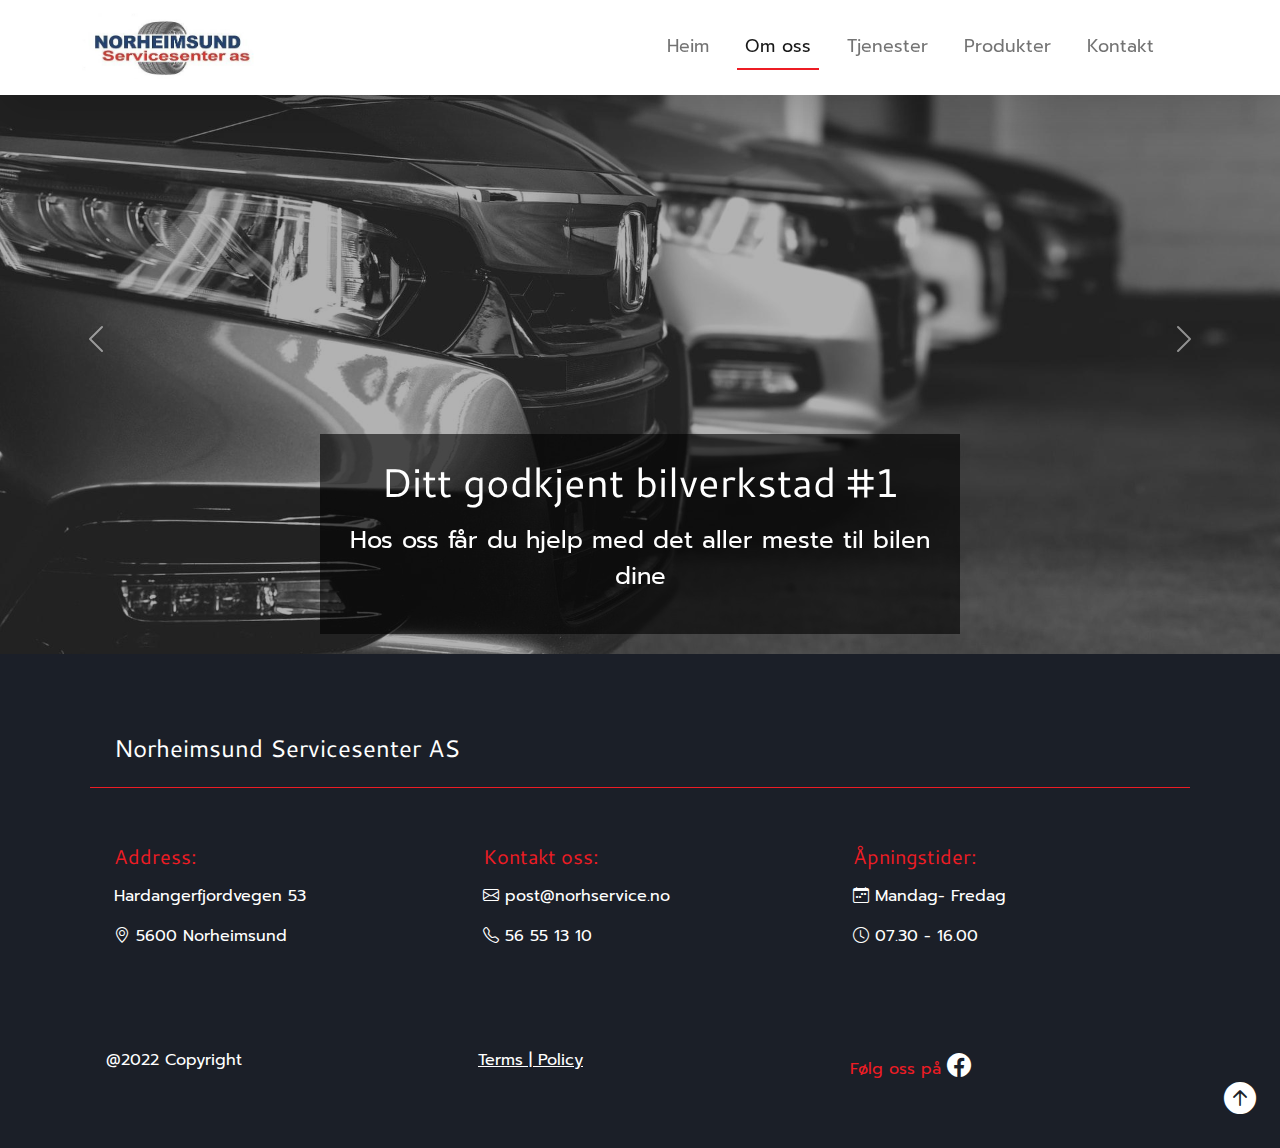
==== commit 35e9ad30: "further styled" ====
--- a/about.html
+++ b/about.html
@@ -58,25 +58,25 @@
       <div class="carousel-item active" data-bs-interval="10000">
         <div class="ratio ratio-16x9 position-relative " style="height:70vh;background:url('./images/cr-1-compressed.jpg')  center / cover no-repeat;background-color: rgba(0,0,0,0.3); background-blend-mode: overlay;">
              </div>
-        <div class="carousel-caption d-none d-md-block text-warning ">
-          <h3 class="fs-1 fw-bolder">Tekst</h3>
-          <p class="fs-3">beskrivelse</p>
+        <div class="carousel-caption d-none d-md-block  p-4 " style="background-color:rgba(0,0,0,0.6); width: 50%; margin: 0 auto;">
+          <h3 class="fs-1 mb-3">Ditt godkjent bilverkstad #1</h3>
+          <p class="fs-4">Hos oss får du hjelp med det aller meste til bilen dine</p>
         </div>
       </div>
       <div class="carousel-item" data-bs-interval="2000">
         <div class="ratio ratio-16x9 position-relative" style="height:70vh;background:url('./images/cr-2-compressed.jpg')  center / cover no-repeat;background-color: rgba(0,0,0,0.3); background-blend-mode: overlay;">
                   </div>
-               <div class="carousel-caption d-none d-md-block text-warning">
-          <h3 class="fs-1 fw-bolder">Tekst</h3>
-          <p class="fs-3">Beskrivelse</p>
+               <div class="carousel-caption d-none d-md-block p-4 " style="background-color:rgba(0,0,0,0.6); width: 50%; margin: 0 auto;">
+          <h3 class="fs-1 mb-3">Ditt godkjent bilverkstad #1</h3>
+          <p class="fs-4">Hos oss får du hjelp med det aller meste til bilen dine</p>
         </div>
       </div>
       <div class="carousel-item">
         <div class="ratio ratio-16x9 position-relative" style="height:70vh;background:url('./images/cr-3-compressed.jpg')  center / cover no-repeat;background-color: rgba(0,0,0,0.3); background-blend-mode: overlay;">
              </div>
-        <div class="carousel-caption d-none d-md-block text-warning">
-          <h3 class="fs-1 fw-bolder">Tekst</h3>
-          <p class="fs-3">Beskrivelse</p>
+        <div class="carousel-caption d-none d-md-block p-4" style="background-color:rgba(0,0,0,0.6); width: 50%; margin: 0 auto;">
+          <h3 class="fs-1 mb-3">Ditt godkjent bilverkstad #1</h3>
+          <p class="fs-4">Hos oss får du hjelp med det aller meste til bilen dine</p>
         </div>
       </div>
     </div>
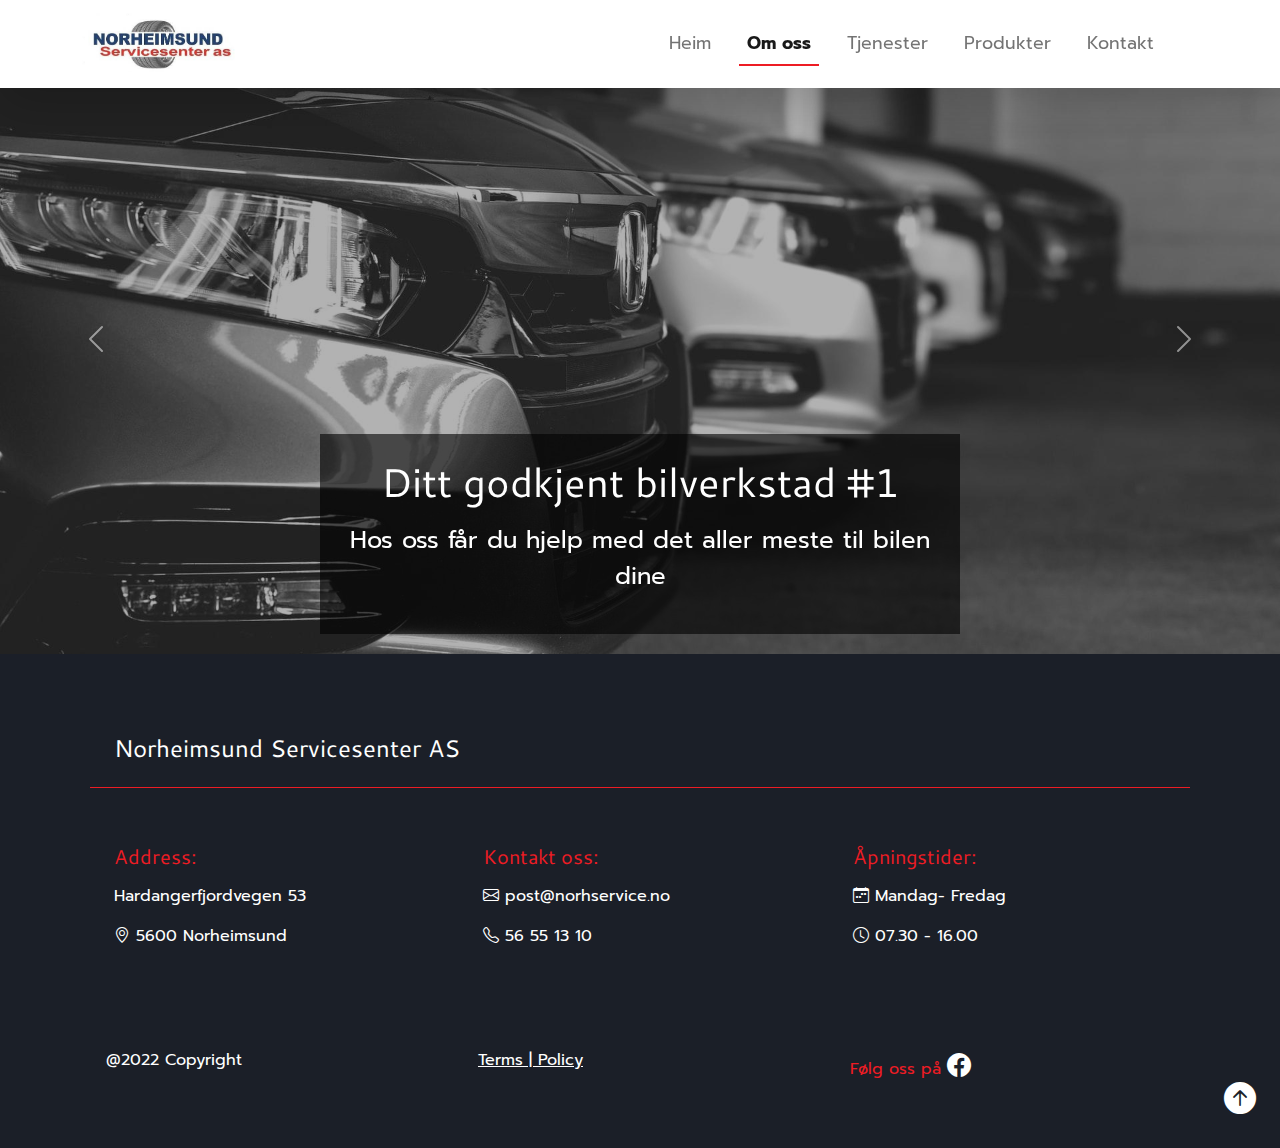
==== commit 0fad47e9: "form validation added" ====
--- a/about.html
+++ b/about.html
@@ -92,6 +92,7 @@
     </div>
   </section>
 
+
 </main>
   <!-- Site footer -->
   <footer class="bg-dark text-light position-relative" >
@@ -149,5 +150,6 @@
     crossorigin="anonymous"
   ></script>
   <script src="js/script.js"></script>
+
 </body>
 </html>--- a/css/style.css
+++ b/css/style.css
@@ -1,5 +1,9 @@
 h2, .h2 {
   font-size: 2.5em !important;
+}
+
+.btn {
+  padding: 1em !important;
 }
 
 :root {
@@ -11974,6 +11978,7 @@
       grid-template-rows: auto 1fr auto;
       grid-template-areas: "header" "main" "footer";
   font-family: "Prompt", sans-serif;
+  position: relative;
 }
 
 header {
@@ -12006,14 +12011,28 @@
   background-color: #212529;
 }
 
+.hidden {
+  display: none;
+}
+
 .logo {
-  max-width: 180px;
+  max-width: 160px;
 }
 
 .navbar-light .navbar-nav .nav-link.active {
   border-bottom: 2px solid #ed1c24;
-  -webkit-transition: all 0.5s ease-in-out;
-  transition: all 0.5s ease-in-out;
+  font-weight: bold;
+  pointer-events: none;
+}
+
+.navbar-light .navbar-nav .nav-link {
+  -webkit-transition: all 0.2s ease-in-out;
+  transition: all 0.2s ease-in-out;
+}
+
+.navbar-light .navbar-nav .nav-link:hover {
+  border-bottom: 2px solid #ed1c24;
+  font-weight: bold;
 }
 
 .nav-item {
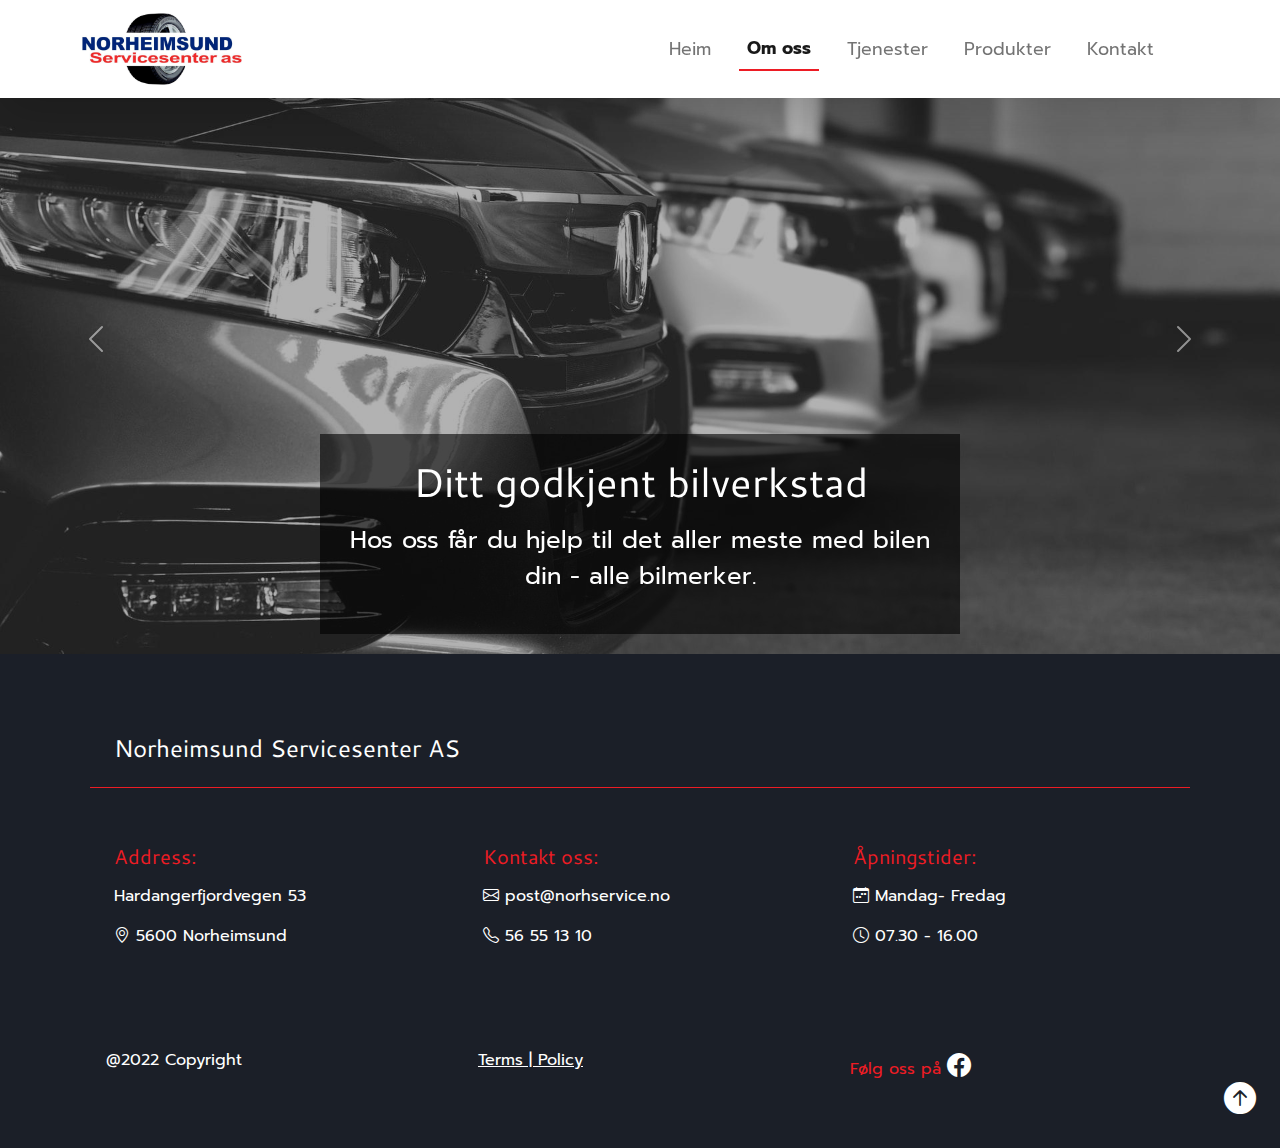
==== commit ae0a5574: "logo updated" ====
--- a/about.html
+++ b/about.html
@@ -17,17 +17,17 @@
     <header class="mb-4">
       <nav class="navbar navbar-light shadow-lg bg-light fixed-top navbar-expand-lg ">
         <div class="container ">
-          <a class="navbar-brand" href="index.html"><img src="./images/logo-secondary.jpg" alt="norheimsund servicesenter logo" class="logo"></a>
+          <a class="navbar-brand" href="index.html"><img src="./images/logo-main.jpg" alt="norheimsund servicesenter logo" class="logo"></a>
           <button class="navbar-toggler navbar-dark " type="button" data-bs-toggle="offcanvas" data-bs-target="#offcanvasNavbar" aria-controls="offcanvasNavbar">
             <i class="bi bi-list" ></i>
           </button>
           <div class="offcanvas offcanvas-end" tabindex="-1" id="offcanvasNavbar" aria-labelledby="offcanvasNavbarLabel">
             <div class="offcanvas-header">
-              <div class="offcanvas-title mx-auto" id="offcanvasNavbarLabel"><img src="./images/logo-secondary.jpg" alt="site logo" class="logo text-start"></div>
+              <div class="offcanvas-title mx-auto" id="offcanvasNavbarLabel"><img src="./images/logo-main.jpg" alt="site logo" class="logo text-start"></div>
               <button type="button" class="btn-close text-reset" data-bs-dismiss="offcanvas" aria-label="Close"></button>
             </div>
             <div class="offcanvas-body  ">
-              <ul class="navbar-nav justify-content-end flex-grow-1 pe-3  ">
+              <ul class="navbar-nav justify-content-end flex-grow-1 pe-3 align-items-center ">
                 <li class="nav-item">
                   <a class="nav-link " aria-current="page" href="index.html">Heim</a>
                 </li>
@@ -59,24 +59,24 @@
         <div class="ratio ratio-16x9 position-relative " style="height:70vh;background:url('./images/cr-1-compressed.jpg')  center / cover no-repeat;background-color: rgba(0,0,0,0.3); background-blend-mode: overlay;">
              </div>
         <div class="carousel-caption d-none d-md-block  p-4 " style="background-color:rgba(0,0,0,0.6); width: 50%; margin: 0 auto;">
-          <h3 class="fs-1 mb-3">Ditt godkjent bilverkstad #1</h3>
-          <p class="fs-4">Hos oss får du hjelp med det aller meste til bilen dine</p>
+          <h3 class="fs-1 mb-3">Ditt godkjent bilverkstad </h3>
+          <p class="fs-4">Hos oss får du hjelp til det aller meste med bilen din - alle bilmerker.</p>
         </div>
       </div>
       <div class="carousel-item" data-bs-interval="2000">
         <div class="ratio ratio-16x9 position-relative" style="height:70vh;background:url('./images/cr-2-compressed.jpg')  center / cover no-repeat;background-color: rgba(0,0,0,0.3); background-blend-mode: overlay;">
                   </div>
                <div class="carousel-caption d-none d-md-block p-4 " style="background-color:rgba(0,0,0,0.6); width: 50%; margin: 0 auto;">
-          <h3 class="fs-1 mb-3">Ditt godkjent bilverkstad #1</h3>
-          <p class="fs-4">Hos oss får du hjelp med det aller meste til bilen dine</p>
+          <h3 class="fs-1 mb-3">Ditt godkjent bilverkstad </h3>
+          <p class="fs-4">Hos oss får du hjelp til det aller meste med bilen din - alle bilmerker.</p>
         </div>
       </div>
       <div class="carousel-item">
         <div class="ratio ratio-16x9 position-relative" style="height:70vh;background:url('./images/cr-3-compressed.jpg')  center / cover no-repeat;background-color: rgba(0,0,0,0.3); background-blend-mode: overlay;">
              </div>
         <div class="carousel-caption d-none d-md-block p-4" style="background-color:rgba(0,0,0,0.6); width: 50%; margin: 0 auto;">
-          <h3 class="fs-1 mb-3">Ditt godkjent bilverkstad #1</h3>
-          <p class="fs-4">Hos oss får du hjelp med det aller meste til bilen dine</p>
+          <h3 class="fs-1 mb-3">Ditt godkjent bilverkstad </h3>
+          <p class="fs-4">Hos oss får du hjelp til det aller meste med bilen din - alle bilmerker.</p>
         </div>
       </div>
     </div>
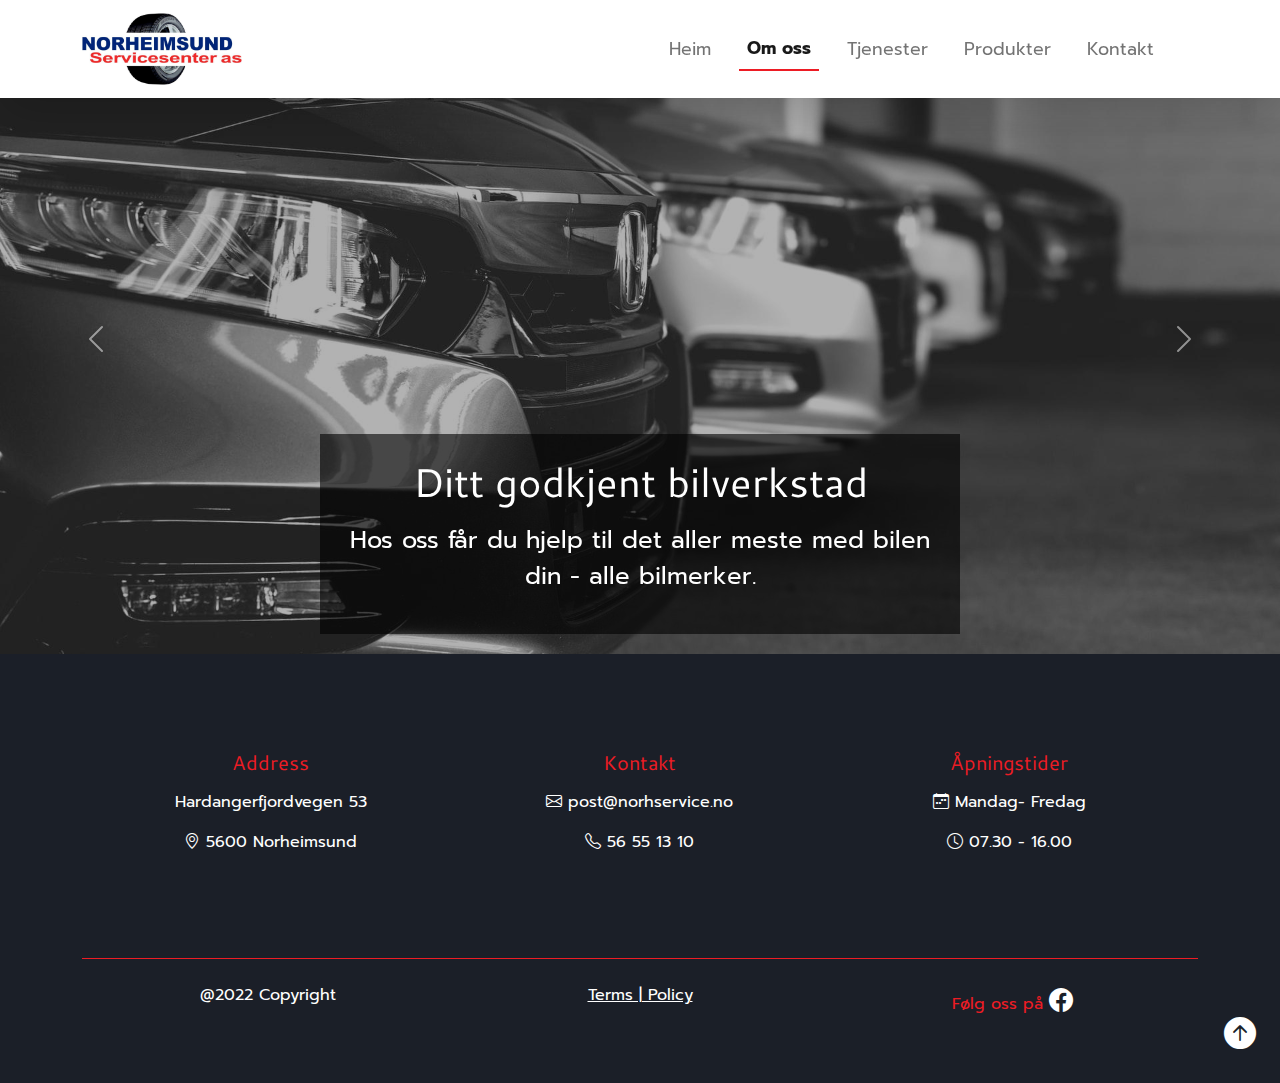
==== commit 92ee6005: "front page styled" ====
--- a/about.html
+++ b/about.html
@@ -56,7 +56,7 @@
 
       <div class="carousel-inner">
       <div class="carousel-item active" data-bs-interval="10000">
-        <div class="ratio ratio-16x9 position-relative " style="height:70vh;background:url('./images/cr-1-compressed.jpg')  center / cover no-repeat;background-color: rgba(0,0,0,0.3); background-blend-mode: overlay;">
+        <div class="ratio ratio-16x9  " style="height:70vh;background:url('./images/cr-1-compressed.jpg')  center / cover no-repeat;background-color: rgba(0,0,0,0.3); background-blend-mode: overlay;">
              </div>
         <div class="carousel-caption d-none d-md-block  p-4 " style="background-color:rgba(0,0,0,0.6); width: 50%; margin: 0 auto;">
           <h3 class="fs-1 mb-3">Ditt godkjent bilverkstad </h3>
@@ -64,7 +64,7 @@
         </div>
       </div>
       <div class="carousel-item" data-bs-interval="2000">
-        <div class="ratio ratio-16x9 position-relative" style="height:70vh;background:url('./images/cr-2-compressed.jpg')  center / cover no-repeat;background-color: rgba(0,0,0,0.3); background-blend-mode: overlay;">
+        <div class="ratio ratio-16x9 " style="height:70vh;background:url('./images/cr-2-compressed.jpg')  center / cover no-repeat;background-color: rgba(0,0,0,0.3); background-blend-mode: overlay;">
                   </div>
                <div class="carousel-caption d-none d-md-block p-4 " style="background-color:rgba(0,0,0,0.6); width: 50%; margin: 0 auto;">
           <h3 class="fs-1 mb-3">Ditt godkjent bilverkstad </h3>
@@ -72,7 +72,7 @@
         </div>
       </div>
       <div class="carousel-item">
-        <div class="ratio ratio-16x9 position-relative" style="height:70vh;background:url('./images/cr-3-compressed.jpg')  center / cover no-repeat;background-color: rgba(0,0,0,0.3); background-blend-mode: overlay;">
+        <div class="ratio ratio-16x9 " style="height:70vh;background:url('./images/cr-3-compressed.jpg')  center / cover no-repeat;background-color: rgba(0,0,0,0.3); background-blend-mode: overlay;">
              </div>
         <div class="carousel-caption d-none d-md-block p-4" style="background-color:rgba(0,0,0,0.6); width: 50%; margin: 0 auto;">
           <h3 class="fs-1 mb-3">Ditt godkjent bilverkstad </h3>
@@ -94,21 +94,24 @@
 
 
 </main>
-  <!-- Site footer -->
-  <footer class="bg-dark text-light position-relative" >
-    <div class="container d-flex flex-column justify-content-center p-4 gap-sm-4  gap-1 mt-4  ">
-      <div class="row gap-1 gap-sm-2  text-lg-start text-center text-md-start justify-content-center  p-2">
-    <h4 class=" border-bottom  border-danger text-center  text-md-start p-4 mb-sm-4 mb-2">Norheimsund Servicesenter AS</h4>
-      <div class="col-md p-4  ">
-        <h5 class="text-danger  mb-3 ">Address:</h5>
+    <!-- Site footer -->
+    <footer class="bg-dark text-light position-relative mt-5s">
+      <div class="container d-flex flex-column justify-content-center p-4 gap-sm-4  gap-1 mt-4  ">
+      <div class="row gap-1 gap-sm-2  text-center justify-content-center p-2">
+  
+        <div class="row mb-4 "> 
+          <img src="./images/footer-primary.jp" alt="" class="mx-auto footer-img ">
+          </div>
+      <div class="col-md p-2">
+        <h5 class="text-danger  mb-3 ">Address</h5>
         <p>Hardangerfjordvegen 53</p>
         <p>
           <i class="bi bi-geo-alt"></i>
           5600 Norheimsund
         </p>
       </div>
-      <div class="col-md p-4  ">
-        <h5 class="text-danger  mb-3">Kontakt oss:</h5>
+      <div class="col-md p-2">
+        <h5 class="text-danger  mb-3">Kontakt</h5>
         <p>
           <i class="bi bi-envelope "></i>
           post@norhservice.no
@@ -118,8 +121,8 @@
            56 55 13 10
         </p>
       </div>
-      <div class="col-md p-4 "> 
-        <h5 class="text-danger  mb-3 ">Åpningstider:</h5>
+      <div class="col-md p-2 "> 
+        <h5 class="text-danger  mb-3 ">Åpningstider</h5>
         <p>
           <i class="bi bi-calendar-week"></i>
           Mandag- Fredag
@@ -130,19 +133,20 @@
         </p>
       </div>
     </div>
-    <div class="row mt-1 mt-md-1 md-gap-2  text-center  text-md-start  ">
-      <div class="col-sm p-sm-4 p-2"><p>@2022 Copyright</p></div>
-      <div class="col-sm p-sm-4 p-2"><a href="#" class="text-light">Terms | Policy</a></div>
-      <div class="col-sm p-sm-4 p-2">
-        <p class="text-danger  mb-3">
-          Følg oss på
-          <i class="bi bi-facebook fs-4 text-light"></i>
-        </p>
+      <div class="row mt-1 mt-md-5 md-gap-2 text-center border-top border-danger">
+        <div class="col-sm p-sm-4 p-2"><p>@2022 Copyright</p></div>
+        <div class="col-sm p-sm-4 p-2"><a href="#" class="text-light">Terms | Policy</a></div>
+        <div class="col-sm p-sm-4 p-2">
+          <p class="text-danger mb-3">
+            Følg oss på
+            <i class="bi bi-facebook fs-4 text-light"></i>
+          </p>
+        </div>
       </div>
-    </div>
-    <div class="position-absolute bottom-0 end-0 p-4 to-top" ><i class="bi bi-arrow-up-circle-fill" style="font-size: 2rem; cursor: pointer;"></i></div>
-</footer>
-
+      <div class="position-absolute bottom-0 end-0 p-4 to-top">
+        <i class="bi bi-arrow-up-circle-fill" style="font-size: 2rem; cursor: pointer"></i>
+      </div>
+    </footer>
   <!-- JavaScript Bundle with Popper -->
   <script
     src="https://cdn.jsdelivr.net/npm/bootstrap@5.1.3/dist/js/bootstrap.bundle.min.js"
--- a/css/style.css
+++ b/css/style.css
@@ -12007,12 +12007,74 @@
   margin-bottom: 1rem;
 }
 
+h2, .h2 {
+  overflow: hidden;
+  text-align: center;
+}
+
+h2:before, .h2:before,
+h2:after,
+.h2:after {
+  background-color: #ed1c24;
+  content: "";
+  display: inline-block;
+  height: 2px;
+  position: relative;
+  vertical-align: middle;
+  width: 5%;
+}
+
+h2:before, .h2:before {
+  right: 0.5em;
+  margin-left: -50%;
+}
+
+
+h2:after,
+.h2:after {
+  left: 0.5em;
+  margin-right: -50%;
+}
+
 #footer {
   background-color: #212529;
 }
 
+@media (min-width: 265px) {
+  .footer-img {
+    max-width: 100%;
+  }
+}
+
+@media (min-width: 768px) {
+  .footer-img {
+    max-width: 75%;
+  }
+}
+
+@media (min-width: 992px) {
+  .footer-img {
+    max-width: 50%;
+  }
+}
+
 .hidden {
   display: none;
+}
+
+#dekk-felg {
+  background-color: #e9ecef;
+}
+
+.accordion-button:not(.collapsed) {
+  background-color: #3740ff;
+  color: white;
+}
+
+.accordion-button::after {
+  background-color: white;
+  border-radius: 50%;
+  padding: 10px;
 }
 
 .logo {
@@ -12050,4 +12112,35 @@
   transition: all 0.5s ease-in;
   background-color: #3740ff;
 }
+
+.about-img-shape {
+  margin: 30px;
+  z-index: 1;
+}
+
+.about-img-shape::before {
+  position: absolute;
+  left: -31px;
+  top: -30px;
+  width: 80%;
+  height: 90%;
+  z-index: -1;
+  content: "";
+  background-color: var(--bs-dark);
+  -webkit-transition: 0.5s;
+  transition: 0.5s;
+}
+
+.about-img-shape:after {
+  position: absolute;
+  right: -31px;
+  bottom: -30px;
+  width: 80%;
+  height: 90%;
+  z-index: -1;
+  content: "";
+  background-color: var(--bs-dark);
+  -webkit-transition: 0.5s;
+  transition: 0.5s;
+}
 /*# sourceMappingURL=style.css.map */